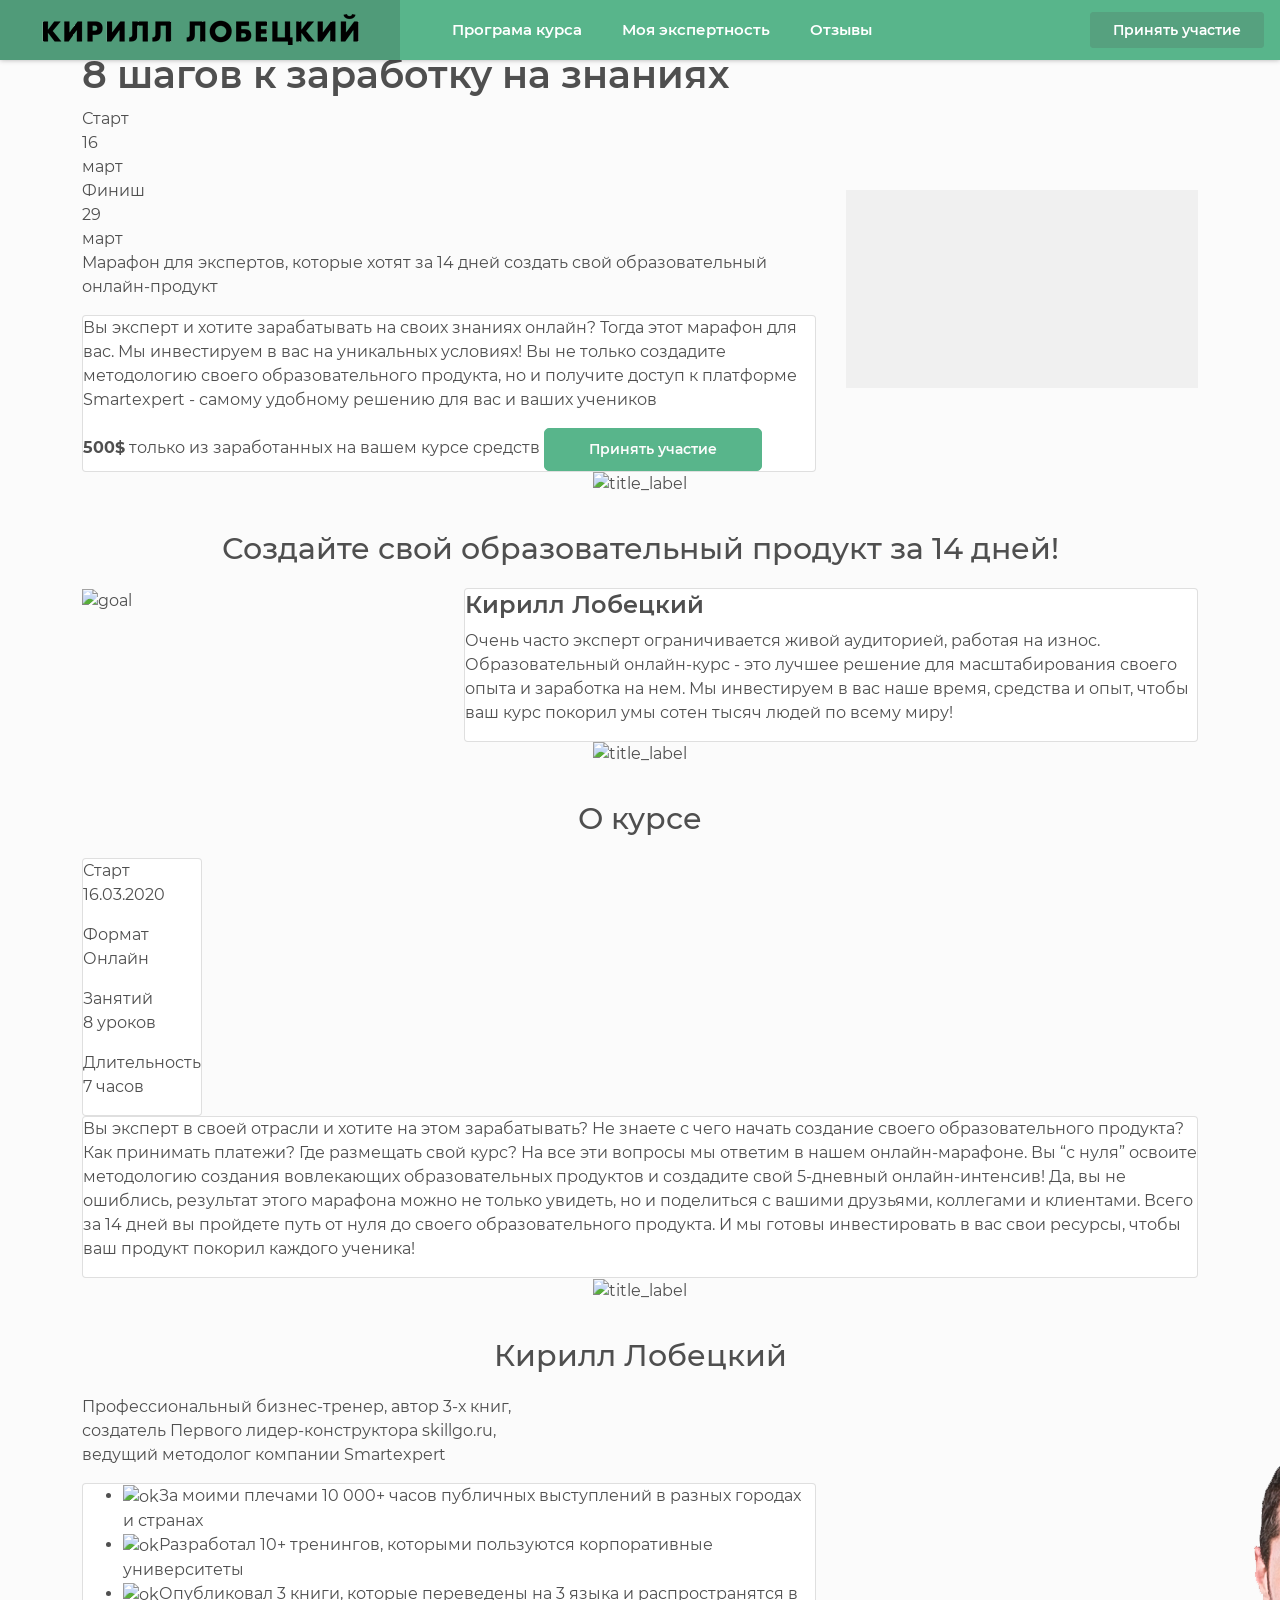
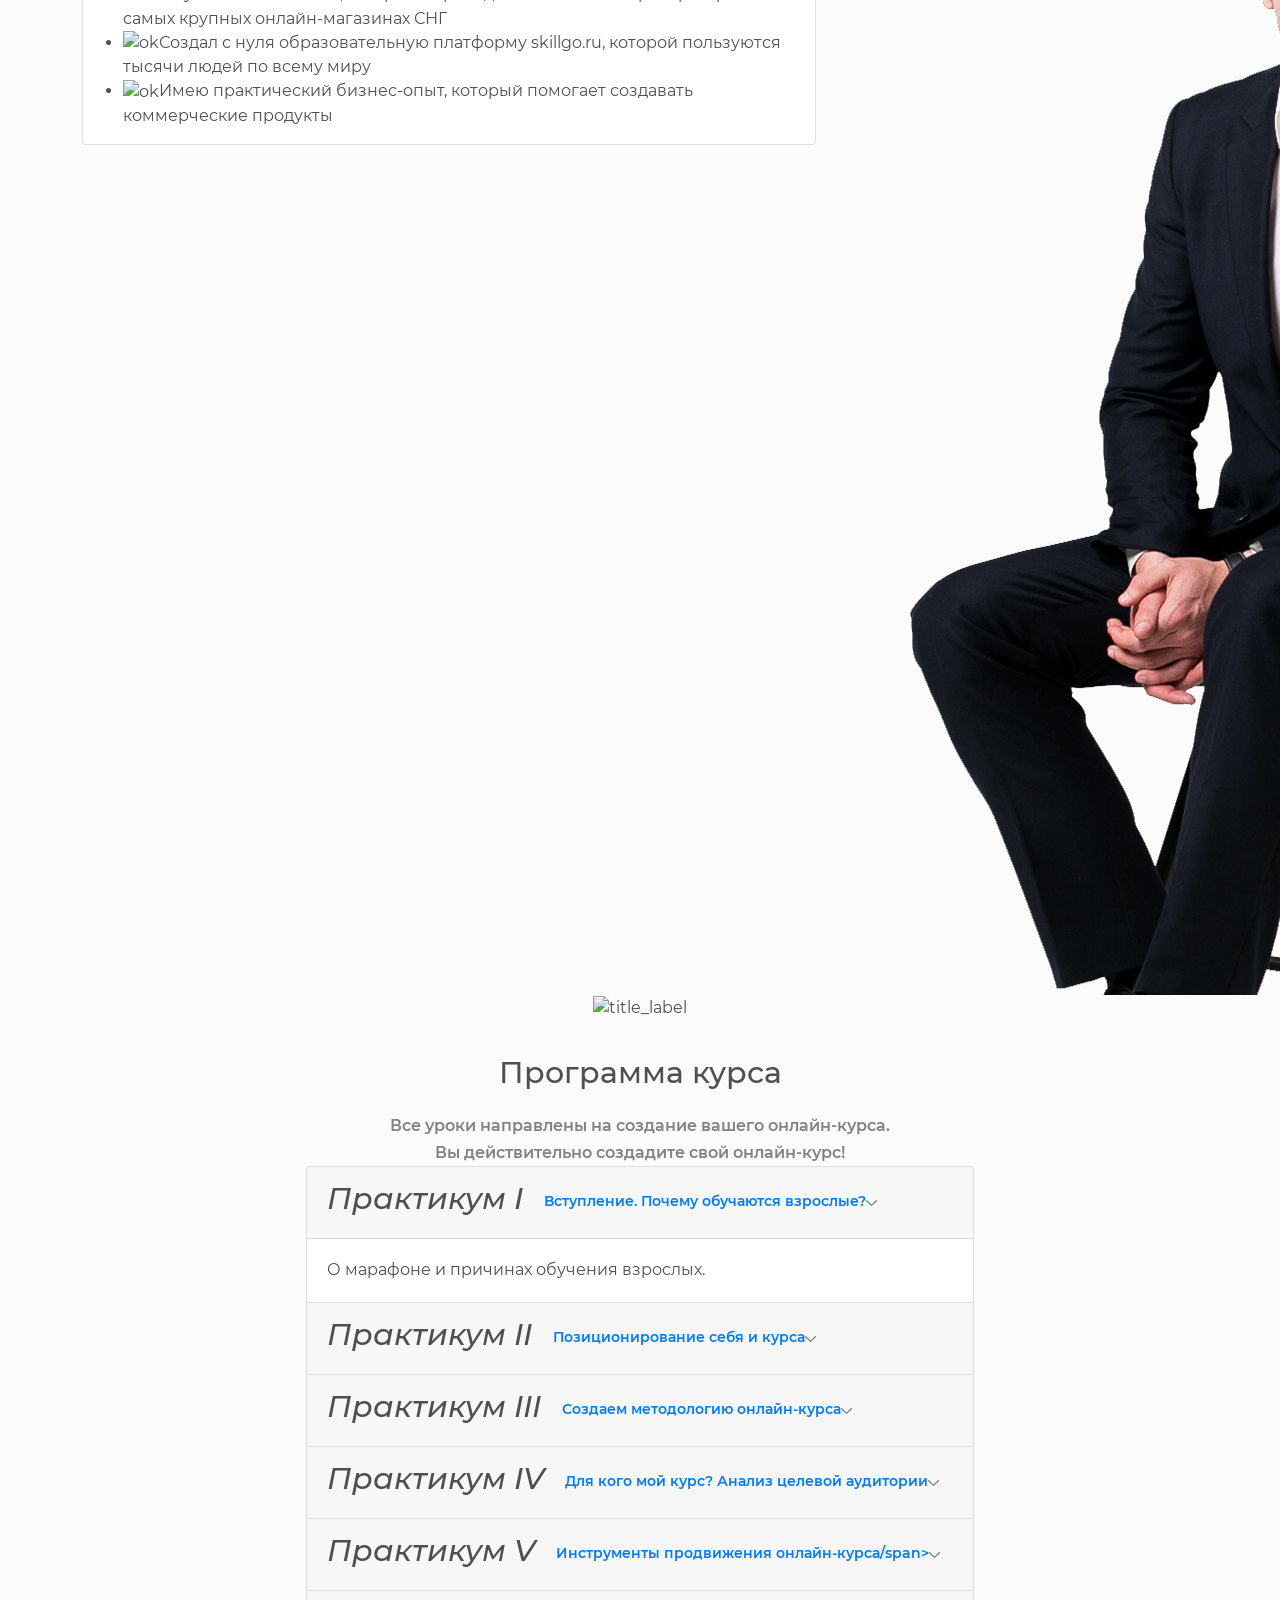
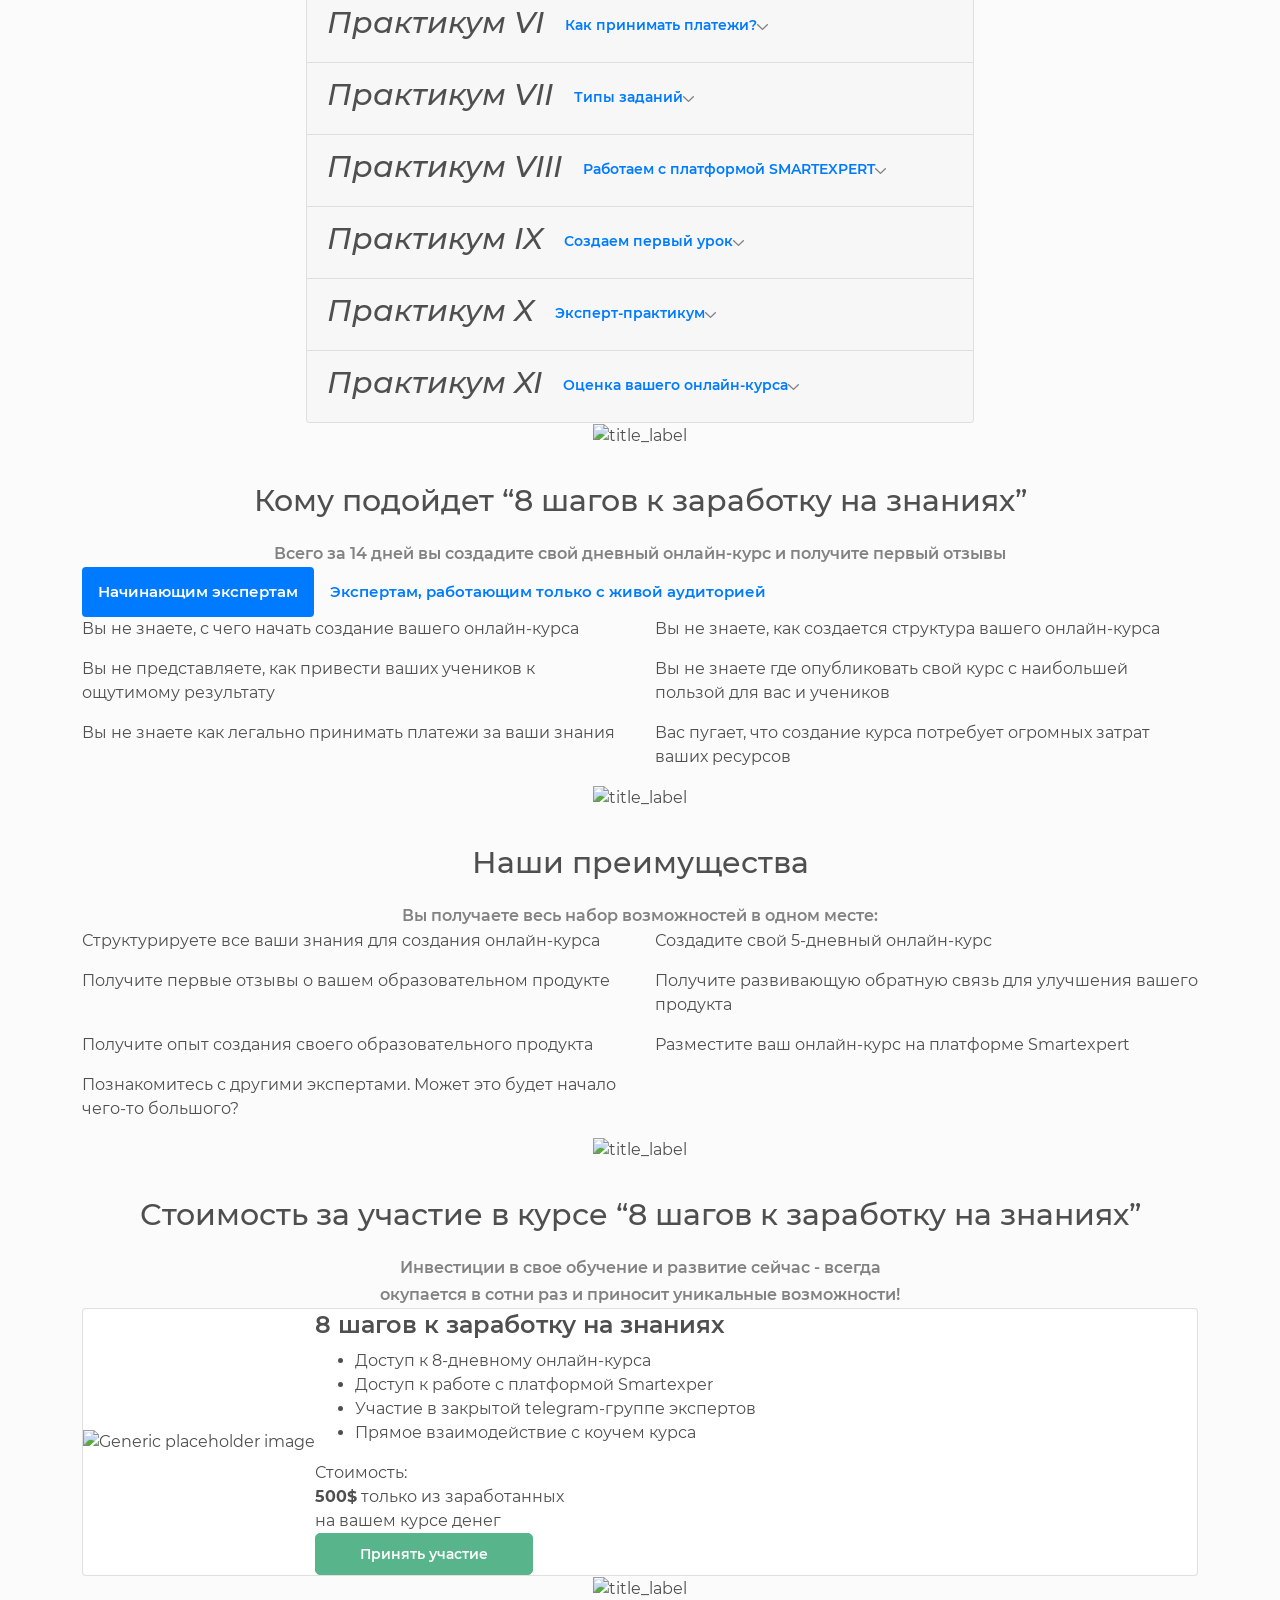
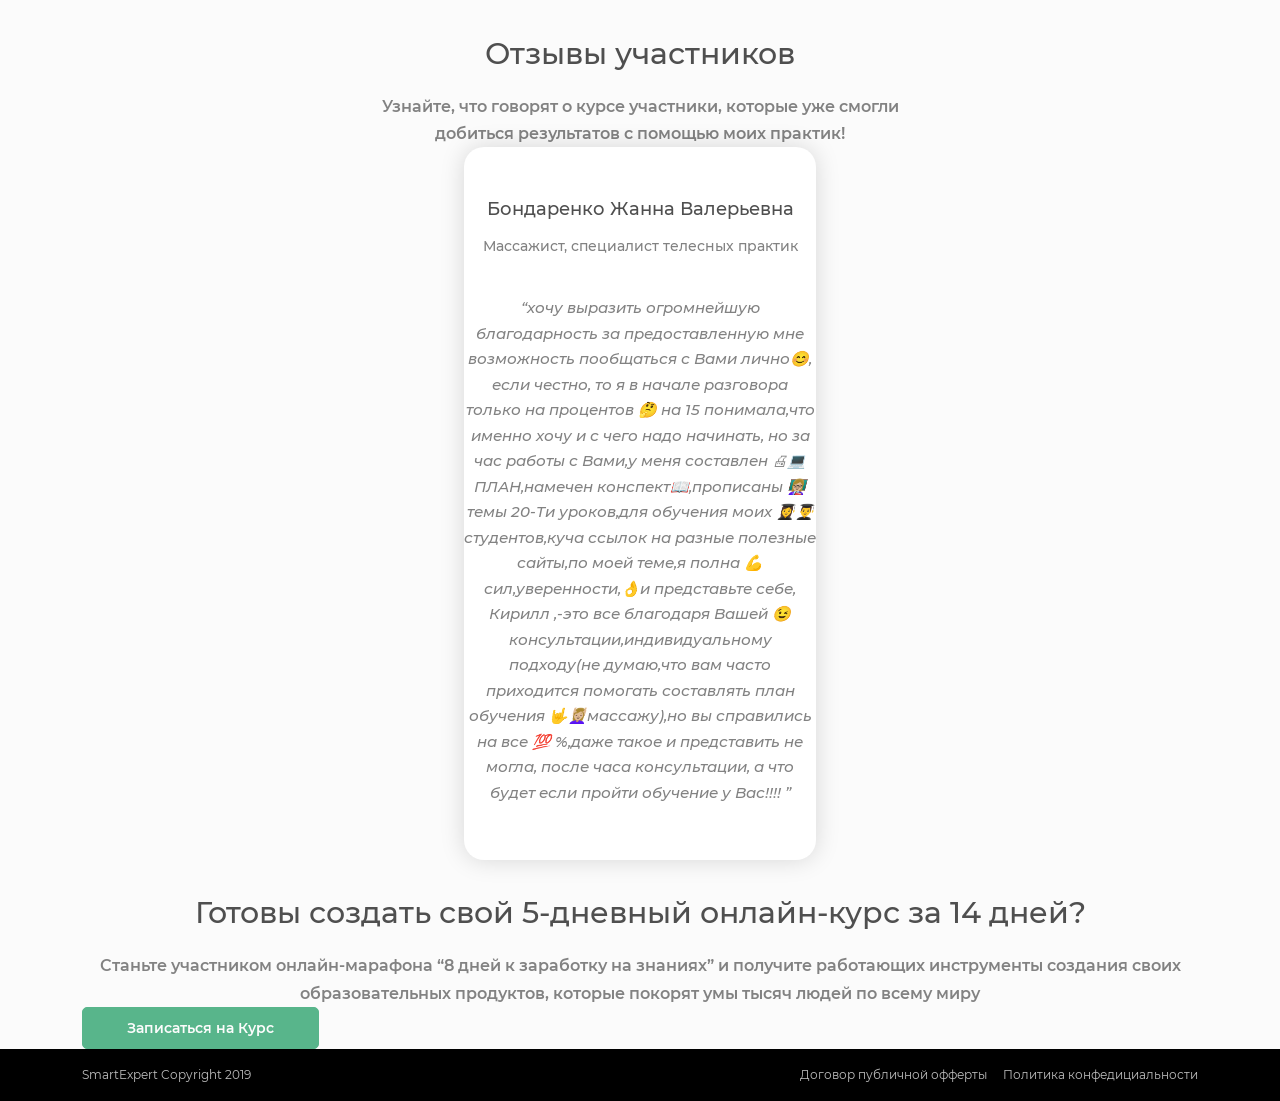
==== index.html @ 6f74d5e0 "add video" ====
<!DOCTYPE html>
<html lang="en">

<head>
    <meta charset="UTF-8">
    <meta name="viewport" content="width=device-width, initial-scale=1.0">
    <meta http-equiv="X-UA-Compatible" content="ie=edge">
    <title>Smart Expert - онлайн сообщество для развития, продвижения и монетизации экспертных знаний</title>
    <link rel="stylesheet" href="https://stackpath.bootstrapcdn.com/bootstrap/4.3.1/css/bootstrap.min.css" integrity="sha384-ggOyR0iXCbMQv3Xipma34MD+dH/1fQ784/j6cY/iJTQUOhcWr7x9JvoRxT2MZw1T" crossorigin="anonymous">
    <link rel="stylesheet" href="css/newland.css">
</head>

<body>
    <!-- fixed header -->
    <nav class="navbar navbar-expand-md fixed-top">
        <a class="navbar-brand" href="#"><img src="img/logo.png" alt=""></a>
        <button class="navbar-toggler" type="button" data-toggle="collapse" data-target="#navbarsExampleDefault" aria-controls="navbarsExampleDefault" aria-expanded="false" aria-label="Toggle navigation">
            <span class="navbar-toggler-icon">
                <img src="img/nav/burger.svg" alt="burger">
            </span>
        </button>

        <div class="collapse navbar-collapse" id="navbarsExampleDefault">
            <ul class="navbar-nav mr-auto">
                <li class="nav-item active">
                    <a class="nav-link" href="#course_programm">Програма курса</a>
                </li>
                <li class="nav-item">
                    <a class="nav-link" href="#my_expertize">Моя экспертность</a>
                </li>
                <li class="nav-item">
                    <a class="nav-link" href="#reviews">Отзывы</a>
                </li>
            </ul>
            <form class="form-inline my-2 my-lg-0">
                <a href="https://docs.google.com/forms/d/e/1FAIpQLScXCsAyMx0oz8750qR7GSaCjHd65xj5i4vpMNIHCLSIeIHK_g/viewform" class="btn btn-success-2 my-2 my-sm-0">Принять участие</a>
            </form>
        </div>
    </nav>
    <!-- / fixed header -->
    <!-- sec_profile -->
    <!-- sec_product -->
    <section class="sec sec_product">
        <div class="container">
            <img alt="" class="abs_pic circle" src="img/abs_pic/circle.svg">
            <img alt="" class="abs_pic circle_orange" src="img/abs_pic/circle_orange.svg">
            <img alt="" class="abs_pic dubl_line_vertical" src="img/abs_pic/dubl_line.svg">
            <div class="row">
                <div class="col-12">
                    <h1>8 шагов к заработку на знаниях</h1>
                </div>
                <div class="col-md-8">
                    <div class="undertitle_wrapp">
                        <div class="date_wrap">
                            <div class="item">
                                <span>Старт</span>
                                <div class="date">
                                    <div>16</div>
                                    <span>март</span>
                                </div>
                            </div>
                            <div class="item">
                                <span>Финиш</span>
                                <div class="date">
                                    <div>29</div>
                                    <span>март</span>
                                </div>
                            </div>
                        </div>
                        <p class="undertitle">Марафон для экспертов, которые хотят за 14 дней создать свой образовательный онлайн-продукт</p>
                    </div>
                    <div class="card">
                        <p>Вы эксперт и хотите зарабатывать на своих знаниях онлайн? Тогда этот марафон для вас. Мы инвестируем в вас на уникальных условиях! Вы не только создадите методологию своего образовательного продукта, но и получите доступ к
                            платформе Smartexpert - самому удобному решению для вас и ваших учеников</p>
                        <div class="card__footer">
                            <span class="price"><b>500$</b> только из заработанных на вашем курсе средств</span>
                            <a href="https://docs.google.com/forms/d/e/1FAIpQLScXCsAyMx0oz8750qR7GSaCjHd65xj5i4vpMNIHCLSIeIHK_g/viewform" class="btn btn-success">Принять участие</a>
                        </div>
                    </div>
                </div>
                <div class="col-md-4 d-flex align-items-center">
                  <div class="embed-responsive embed-responsive-16by9">
                      <iframe src="https://www.youtube.com/embed/M883Yks4Jvw" frameborder="0" allow="accelerometer; autoplay; encrypted-media; gyroscope; picture-in-picture" allowfullscreen></iframe>
                  </div>
                </div>
            </div>
        </div>
    </section>
    <!-- / sec_product -->

    <!-- sec_goal -->
    <section id="about-expert" class="sec sec_goal">
        <div class="container">
            <img alt="" class="abs_pic circle" src="img/abs_pic/circle.svg">
            <img alt="" class="abs_pic circle_orange" src="img/abs_pic/circle_orange.svg">
            <img alt="" class="abs_pic stone" src="img/abs_pic/stone.svg">
            <div class="sec_title">
                <img src="img/sec_my_projects/title_label.svg" alt="title_label">
                <h2>Создайте свой образовательный продукт за 14 дней!</h2>
            </div>
            <div class="row">
                <div class="col-lg-4">
                    <div class="img_wrapp"><img src="img/sec_goal/goal.svg" alt="goal"></div>
                </div>
                <div class="col-lg-8 d-flex justify-content-end">
                    <div class="card">
                        <h4>Кирилл Лобецкий</h4>
                        <p>Очень часто эксперт ограничивается живой аудиторией, работая на износ. Образовательный онлайн-курс - это лучшее решение для масштабирования своего опыта и заработка на нем. Мы инвестируем в вас наше время, средства и опыт,
                            чтобы ваш курс покорил умы сотен тысяч людей по всему миру!</p>
                    </div>
                </div>
            </div>
        </div>
    </section>
    <!-- / sec_goal -->

    <!-- sec_about_course -->
    <section class="sec sec_about_course">
        <div class="container">
            <img alt="" class="abs_pic circle" src="img/abs_pic/circle.svg">
            <img alt="" class="abs_pic circle_orange" src="img/abs_pic/circle_orange.svg">
            <img alt="" class="abs_pic dubl_line" src="img/abs_pic/dubl_line.svg">
            <div class="sec_title">
                <img src="img/sec_my_projects/title_label.svg" alt="title_label">
                <h2>О курсе</h2>
            </div>
            <div class="row justify-content-between">
                <div class="col-md-auto">
                    <div class="card media_wrapp">
                        <div class="media">
                            <img src="img/sec_about_course/ic_1.svg" alt="">
                            <div class="text">
                                <span>Старт</span>
                                <p>16.03.2020</p>
                            </div>
                        </div>
                        <div class="media">
                            <img src="img/sec_about_course/ic_2.svg" alt="">
                            <div class="text">
                                <span>Формат</span>
                                <p>Онлайн</p>
                            </div>
                        </div>
                        <div class="media">
                            <img src="img/sec_about_course/ic_3.svg" alt="">
                            <div class="text">
                                <span>Занятий</span>
                                <p>8 уроков</p>
                            </div>
                        </div>
                        <div class="media">
                            <img src="img/sec_about_course/ic_4.svg" alt="">
                            <div class="text">
                                <span>Длительность</span>
                                <p>7 часов</p>
                            </div>
                        </div>
                    </div>
                </div>
                <div class="col-md-auto">
                    <div class="card card_txt">
                        <p>Вы эксперт в своей отрасли и хотите на этом зарабатывать? Не знаете с чего начать создание своего образовательного продукта? Как принимать платежи? Где размещать свой курс? На все эти вопросы мы ответим в нашем
                            онлайн-марафоне. Вы “с нуля” освоите методологию создания вовлекающих образовательных продуктов и создадите свой 5-дневный онлайн-интенсив! Да, вы не ошиблись, результат этого марафона можно не только увидеть, но и
                            поделиться с вашими друзьями, коллегами и клиентами. Всего за 14 дней вы пройдете путь от нуля до своего образовательного продукта. И мы готовы инвестировать в вас свои ресурсы, чтобы ваш продукт покорил каждого ученика!
                        </p>
                    </div>
                </div>
            </div>
        </div>
    </section>
    <!-- / sec_about_course -->

    <!-- sec_profile -->
    <section id="my_expertize" class="sec sec_profile">
        <div class="container">
            <img alt="" class="abs_pic circle" src="img/abs_pic/circle.svg">
            <img alt="" class="abs_pic dubl_line_vertical" src="img/abs_pic/dubl_line.svg">
            <div class="sec_title">
                <img src="img/sec_my_projects/title_label.svg" alt="title_label">
                <h2>Кирилл Лобецкий</h2>
            </div>
            <div class="row">
                <div class="col-md-8">
                    <p class="undertitle">Профессиональный бизнес-тренер, автор 3-х книг,<br> создатель Первого лидер-конструктора skillgo.ru,<br> ведущий методолог компании Smartexpert</p>
                    <div class="card">
                        <ul>
                            <li><img src="img/sec_1/ok.svg" alt="ok">За моими плечами 10 000+ часов публичных выступлений в разных городах и странах</li>
                            <li><img src="img/sec_1/ok.svg" alt="ok">Разработал 10+ тренингов, которыми пользуются корпоративные университеты</li>
                            <li><img src="img/sec_1/ok.svg" alt="ok">Опубликовал 3 книги, которые переведены на 3 языка и распространятся в самых крупных онлайн-магазинах СНГ</li>
                            <li><img src="img/sec_1/ok.svg" alt="ok">Создал с нуля образовательную платформу skillgo.ru, которой пользуются тысячи людей по всему миру</li>
                            <li><img src="img/sec_1/ok.svg" alt="ok">Имею практический бизнес-опыт, который помогает создавать коммерческие продукты</li>
                        </ul>
                    </div>
                </div>
                <div class="col-md-4">
                    <div class="img_wrapp">
                        <img src="img/sec_1/kirill.png" alt="SE">
                    </div>
                </div>
            </div>
        </div>
    </section>
    <!-- / sec_profile -->

    <!-- sec_programm -->
    <section id="course_programm" class="sec sec_programm">
        <div class="container">
            <img alt="" class="abs_pic circle" src="img/abs_pic/circle.svg">
            <img alt="" class="abs_pic circle_orange" src="img/abs_pic/circle_orange.svg">
            <img alt="" class="abs_pic dubl_line" src="img/abs_pic/dubl_line.svg">
            <img alt="" class="abs_pic dubl_line_vertical" src="img/abs_pic/dubl_line.svg">
            <div class="sec_title">
                <img src="img/sec_my_contacts/title_label.svg" alt="title_label">
                <h2>Программа курса</h2>
                <p>Все уроки направлены на создание вашего онлайн-курса.<br> Вы действительно создадите свой онлайн-курс!</p>
            </div>
            <div class="d-flex flex-wrap justify-content-center">
                <div class="accordion" id="accordion">
                    <div class="card">
                        <div class="card-header" id="headingOne">
                            <h2>
                                <i>Практикум I</i>
                                <button class="btn btn-link" type="button" data-toggle="collapse" data-target="#collapse_1" aria-expanded="true" aria-controls="collapse_1">
                                    <span>Вступление. Почему обучаются взрослые?</span><img src="img/sec_programm/arrow.svg" alt="">
                                </button>
                            </h2>
                        </div>

                        <div id="collapse_1" class="collapse show" aria-labelledby="headingOne" data-parent="#accordion">
                            <div class="card-body">
                                О марафоне и причинах обучения взрослых.
                            </div>
                        </div>
                    </div>
                    <div class="card">
                        <div class="card-header" id="headingOne">
                            <h2>
                                <i>Практикум II</i>
                                <button class="btn btn-link" type="button" data-toggle="collapse" data-target="#collapse_2" aria-expanded="true" aria-controls="collapse_2">
                                    <span>Позиционирование себя и курса</span><img src="img/sec_programm/arrow.svg" alt="">
                                </button>
                            </h2>
                        </div>

                        <div id="collapse_2" class="collapse" aria-labelledby="headingOne" data-parent="#accordion">
                            <div class="card-body">
                                Определение основы вашей экспертности и создание индивидуального экспертного образа.
                            </div>
                        </div>
                    </div>
                    <div class="card">
                        <div class="card-header" id="headingOne">
                            <h2>
                                <i>Практикум III</i>
                                <button class="btn btn-link" type="button" data-toggle="collapse" data-target="#collapse_3" aria-expanded="true" aria-controls="collapse_3">
                                    <span>Создаем методологию онлайн-курса</span><img src="img/sec_programm/arrow.svg" alt="">
                                </button>
                            </h2>
                        </div>

                        <div id="collapse_3" class="collapse" aria-labelledby="headingOne" data-parent="#accordion">
                            <div class="card-body">
                                Создаем структуру и содержимое вашего образовательного продукта.
                            </div>
                        </div>
                    </div>
                    <div class="card">
                        <div class="card-header" id="headingOne">
                            <h2>
                                <i>Практикум IV</i>
                                <button class="btn btn-link" type="button" data-toggle="collapse" data-target="#collapse_4" aria-expanded="true" aria-controls="collapse_4">
                                    <span>Для кого мой курс? Анализ целевой аудитории</span><img src="img/sec_programm/arrow.svg" alt="">
                                </button>
                            </h2>
                        </div>

                        <div id="collapse_4" class="collapse" aria-labelledby="headingOne" data-parent="#accordion">
                            <div class="card-body">
                                Определяем основную гипотезу о вашей целевой аудитории.
                            </div>
                        </div>
                    </div>
                    <div class="card">
                        <div class="card-header" id="headingOne">
                            <h2>
                                <i>Практикум V</i>
                                <button class="btn btn-link" type="button" data-toggle="collapse" data-target="#collapse_5" aria-expanded="true" aria-controls="collapse_5">
                                    <span>Инструменты продвижения онлайн-курса/span><img src="img/sec_programm/arrow.svg" alt="">
                                </button>
                            </h2>
                        </div>

                        <div id="collapse_5" class="collapse" aria-labelledby="headingOne" data-parent="#accordion">
                            <div class="card-body">
                                Рассмотрим простейшие инструменты продвижения вашего онлайн-курса.
                            </div>
                        </div>
                    </div>
                    <div class="card">
                        <div class="card-header" id="headingOne">
                            <h2>
                                <i>Практикум VI</i>
                                <button class="btn btn-link" type="button" data-toggle="collapse" data-target="#collapse_6" aria-expanded="true" aria-controls="collapse_6">
                                    <span>Как принимать платежи?</span><img src="img/sec_programm/arrow.svg" alt="">
                                </button>
                            </h2>
                        </div>

                        <div id="collapse_6" class="collapse" aria-labelledby="headingOne" data-parent="#accordion">
                            <div class="card-body">
                                Разберем сервисы и подходы, которые позволят вам легально принимать платежи
                            </div>
                        </div>
                    </div>
                    <div class="card">
                        <div class="card-header" id="headingOne">
                            <h2>
                                <i>Практикум VII</i>
                                <button class="btn btn-link" type="button" data-toggle="collapse" data-target="#collapse_7" aria-expanded="true" aria-controls="collapse_7">
                                    <span>Типы заданий</span><img src="img/sec_programm/arrow.svg" alt="">
                                </button>
                            </h2>
                        </div>

                        <div id="collapse_7" class="collapse" aria-labelledby="headingOne" data-parent="#accordion">
                            <div class="card-body">
                                Узнаете методы создания заданий, которые приведут вашего ученика к результату.
                            </div>
                        </div>
                    </div>
                    <div class="card">
                        <div class="card-header" id="headingOne">
                            <h2>
                                <i>Практикум VIII</i>
                                <button class="btn btn-link" type="button" data-toggle="collapse" data-target="#collapse_8" aria-expanded="true" aria-controls="collapse_8">
                                    <span>Работаем с платформой SMARTEXPERT</span><img src="img/sec_programm/arrow.svg" alt="">
                                </button>
                            </h2>
                        </div>

                        <div id="collapse_8" class="collapse" aria-labelledby="headingOne" data-parent="#accordion">
                            <div class="card-body">
                                В этом уроке вы получите практику добавления своих уроков на платформу SMARTEXPERT.
                            </div>
                        </div>
                    </div>
                    <div class="card">
                        <div class="card-header" id="headingOne">
                            <h2>
                                <i>Практикум IX</i>
                                <button class="btn btn-link" type="button" data-toggle="collapse" data-target="#collapse_9" aria-expanded="true" aria-controls="collapse_9">
                                    <span>Создаем первый урок</span><img src="img/sec_programm/arrow.svg" alt="">
                                </button>
                            </h2>
                        </div>

                        <div id="collapse_9" class="collapse" aria-labelledby="headingOne" data-parent="#accordion">
                            <div class="card-body">
                                Разработка и публикация вашего первого урока на платформе SMARTEXPERT.
                            </div>
                        </div>
                    </div>
                    <div class="card">
                        <div class="card-header" id="headingOne">
                            <h2>
                                <i>Практикум X</i>
                                <button class="btn btn-link" type="button" data-toggle="collapse" data-target="#collapse_10" aria-expanded="true" aria-controls="collapse_10">
                                    <span>Эксперт-практикум</span><img src="img/sec_programm/arrow.svg" alt="">
                                </button>
                            </h2>
                        </div>

                        <div id="collapse_10" class="collapse" aria-labelledby="headingOne" data-parent="#accordion">
                            <div class="card-body">
                                Создание еще 4-х уроков для вашего онлайн-курса в закрытой Telegram-группе.
                            </div>
                        </div>
                    </div>
                    <div class="card">
                        <div class="card-header" id="headingOne">
                            <h2>
                                <i>Практикум XI</i>
                                <button class="btn btn-link" type="button" data-toggle="collapse" data-target="#collapse_11" aria-expanded="true" aria-controls="collapse_11">
                                    <span>Оценка вашего онлайн-курса</span><img src="img/sec_programm/arrow.svg" alt="">
                                </button>
                            </h2>
                        </div>

                        <div id="collapse_11" class="collapse" aria-labelledby="headingOne" data-parent="#accordion">
                            <div class="card-body">
                                Прием эксперта вашего продукта с индивидуальной обратной связью по стратегии его развития.
                            </div>
                        </div>
                    </div>
                </div>
            </div>
        </div>
    </section>
    <!-- / sec_programm -->

    <!-- / sec_tabs -->
    <section class="sec sec_tabs">
        <div class="container">
            <img alt="" class="abs_pic circle" src="img/abs_pic/circle.svg">
            <img alt="" class="abs_pic dubl_line" src="img/abs_pic/dubl_line.svg">
            <div class="sec_title">
                <img src="img/sec_your_result/title_label.svg" alt="title_label">
                <h2>Кому подойдет “8 шагов к заработку на знаниях”</h2>
                <p>Всего за 14 дней вы создадите свой дневный онлайн-курс и получите первый отзывы</p>
            </div>
            <ul class="nav nav-pills" id="pills-tab" role="tablist">
                <li class="nav-item">
                    <a class="nav-link active" id="pills-home-tab" tabindex data-toggle="pill" data-target="#pills-home" role="tab" aria-controls="pills-home" aria-selected="true">Начинающим экспертам</a>
                </li>
                <li class="nav-item">
                    <a class="nav-link" id="pills-profile-tab" tabindex data-toggle="pill" data-target="#pills-profile" role="tab" aria-controls="pills-profile" aria-selected="false">Экспертам, работающим только с живой аудиторией</a>
                </li>
            </ul>
            <div class="tab-content" id="pills-tabContent">
                <div class="tab-pane fade show active for_managers" id="pills-home" role="tabpanel" aria-labelledby="pills-home-tab">
                    <div class="row">
                        <div class="col-md-6">
                            <div class="media">
                                <div class="icon"></div>
                                <p>Вы не знаете, с чего начать создание вашего онлайн-курса</p>
                            </div>
                        </div>
                        <div class="col-md-6">
                            <div class="media">
                                <div class="icon"></div>
                                <p>Вы не знаете, как создается структура вашего онлайн-курса</p>
                            </div>
                        </div>
                        <div class="col-md-6">
                            <div class="media">
                                <div class="icon"></div>
                                <p>Вы не представляете, как привести ваших учеников к ощутимому результату</p>
                            </div>
                        </div>
                        <div class="col-md-6">
                            <div class="media">
                                <div class="icon"></div>
                                <p>Вы не знаете где опубликовать свой курс с наибольшей пользой для вас и учеников</p>
                            </div>
                        </div>
                        <div class="col-md-6">
                            <div class="media">
                                <div class="icon"></div>
                                <p>Вы не знаете как легально принимать платежи за ваши знания</p>
                            </div>
                        </div>
                        <div class="col-md-6">
                            <div class="media">
                                <div class="icon"></div>
                                <p>Вас пугает, что создание курса потребует огромных затрат ваших ресурсов</p>
                            </div>
                        </div>
                    </div>
                </div>
                <div class="tab-pane fade for_top_managers" id="pills-profile" role="tabpanel" aria-labelledby="pills-profile-tab">
                    <div class="row">
                        <div class="col-md-6">
                            <div class="media">
                                <div class="icon"></div>
                                <p>Не знаете, как масштабировать свои знания</p>
                            </div>
                        </div>
                        <div class="col-md-6">
                            <div class="media">
                                <div class="icon"></div>
                                <p>Не знаете с чего начинается создание вашего образовательного онлайн-продукта</p>
                            </div>
                        </div>
                        <div class="col-md-6">
                            <div class="media">
                                <div class="icon"></div>
                                <p>Не знаете как легально принимать платежи за ваши знания</p>
                            </div>
                        </div>
                        <div class="col-md-6">
                            <div class="media">
                                <div class="icon"></div>
                                <p>Вас пугает, что создание курса потребует огромных затрат ваших ресурсов</p>
                            </div>
                        </div>
                    </div>
                </div>
            </div>
        </div>
    </section>
    <!-- / sec_tabs -->

    <!-- sec_your_result -->
    <section class="sec sec_your_result">
        <div class="container">
            <img alt="" class="abs_pic circle" src="img/abs_pic/circle.svg">
            <img alt="" class="abs_pic circle_orange" src="img/abs_pic/circle_orange.svg">
            <img alt="" class="abs_pic dubl_line vertical" src="img/abs_pic/dubl_line.svg">
            <img alt="" class="abs_pic dubl_line" src="img/abs_pic/dubl_line.svg">
            <img alt="" class="abs_pic stone_orange" src="img/abs_pic/stone_orange.svg">
            <div class="sec_title">
                <img src="img/sec_your_result/title_label.svg" alt="title_label">
                <h2>Наши преимущества</h2>
                <p>Вы получаете весь набор возможностей в одном месте:</p>
            </div>
            <div class="row">
                <div class="col-md-6">
                    <div class="media">
                        <div class="icon"></div>
                        <p>Структурируете все ваши знания для создания онлайн-курса</p>
                    </div>
                </div>
                <div class="col-md-6">
                    <div class="media">
                        <div class="icon"></div>
                        <p>Создадите свой 5-дневный онлайн-курс</p>
                    </div>
                </div>
                <div class="col-md-6">
                    <div class="media">
                        <div class="icon"></div>
                        <p>Получите первые отзывы о вашем образовательном продукте</p>
                    </div>
                </div>
                <div class="col-md-6">
                    <div class="media">
                        <div class="icon"></div>
                        <p>Получите развивающую обратную связь для улучшения вашего продукта</p>
                    </div>
                </div>
                <div class="col-md-6">
                    <div class="media">
                        <div class="icon"></div>
                        <p>Получите опыт создания своего образовательного продукта</p>
                    </div>
                </div>
                <div class="col-md-6">
                    <div class="media">
                        <div class="icon"></div>
                        <p>Разместите ваш онлайн-курс на платформе Smartexpert</p>
                    </div>
                </div>
                <div class="col-md-6">
                    <div class="media">
                        <div class="icon"></div>
                        <p>Познакомитесь с другими экспертами. Может это будет начало чего-то большого?</p>
                    </div>
                </div>
            </div>
        </div>
    </section>
    <!-- / sec_your_result -->

    <!-- sec_success_stories -->
    <!--
    <section class="sec sec_gifts">
        <div class="container">
            <img alt="" class="abs_pic dubl_line" src="img/abs_pic/dubl_line.svg">
            <img alt="" class="abs_pic circle_orange" src="img/abs_pic/circle_orange.svg">
            <img alt="" class="abs_pic circle" src="img/abs_pic/circle.svg">
            <div class="sec_title">
                <img src="img/sec_my_contacts/title_label.svg" alt="title_label">
                <h2>Какие призы смогут получить ТОП-3 участника курса ? </h2>
                <p>Для тех, кто окажется в ТОП-3 рейтинга, мы подготовили уникальные призы:</p>
            </div>
            <div class="row justify-content-between">
                <div class="col-md-4 card_wrapp">
                    <div class="card_profile">
                        <img src="img/sec_gifts/gold.svg" alt="">
                        <h3>Топ 1</h3>
                        <p>Участие в офлайн мастермаинде в Москве по кратному росту с Константином Лашкевичем</p>
                    </div>
                </div>
                <div class="col-md-4 card_wrapp">
                    <div class="card_profile">
                        <img src="img/sec_gifts/silver.svg" alt="">
                        <h3>Топ 2</h3>
                        <p>VIP пакет на доступ к полному курсу АКР с командой до 10 человек, стоимостью более 1 миллиона рублей</p>
                    </div>
                </div>
                <div class="col-md-4 card_wrapp">
                    <div class="card_profile">
                        <img src="img/sec_gifts/bronze.svg" alt="">
                        <h3>Топ 3</h3>
                        <p>VIP пакет на доступ к полному курсу АКР, стоимостью 500 000 рублей </p>
                    </div>
                </div>
            </div>
        </div>
    </section> -->
    <!-- / sec_success_stories -->

    <section id="my-projects" class="sec sec_cost">
        <img alt="" class="abs_pic brain" src="img/abs_pic/brain.svg">
        <div class="container">
            <img alt="" class="abs_pic dubl_line" src="img/abs_pic/dubl_line.svg">
            <img alt="" class="abs_pic cup" src="img/abs_pic/cup.svg">
            <div class="sec_title">
                <img src="img/sec_my_projects/title_label.svg" alt="title_label">
                <h2>Стоимость за участие в курсе “8 шагов к заработку на знаниях”</h2>
                <p>Инвестиции в свое обучение и развитие сейчас - всегда <br> окупается в сотни раз и приносит уникальные возможности!</p>
            </div>
            <div class="card">
                <div class="media align-items-center">
                    <img class="media-image" src="img/sec_cost/ic_1.svg" alt="Generic placeholder image">
                    <div class="media-body">
                        <h4 class="card_title">8 шагов к заработку на знаниях</h4>
                        <div class="b-card-body">
                            <ul class="list">
                                <li>Доступ к 8-дневному онлайн-курса</li>
                                <li>Доступ к работе с платформой Smartexper</li>
                                <li>Участие в закрытой telegram-группе экспертов</li>
                                <li>Прямое взаимодействие с коучем курса</li>
                            </ul>
                            <div class="right">
                                <div class="label">Стоимость:</div>
                                <div class="price"><b>500$</b> только из заработанных<br> на вашем курсе денег</div>
                                <a href="https://docs.google.com/forms/d/e/1FAIpQLScXCsAyMx0oz8750qR7GSaCjHd65xj5i4vpMNIHCLSIeIHK_g/viewform" class="btn btn-success">Принять участие</a>
                            </div>
                        </div>
                    </div>
                </div>
            </div>
        </div>
    </section>

    <!-- sec_success_stories -->
    <section id="reviews" class="sec sec_success_stories">
        <div class="container">
            <img alt="" class="abs_pic stone_orange" src="img/abs_pic/stone_orange.svg">
            <img alt="" class="abs_pic stone_orange_bottom" src="img/abs_pic/stone_orange.svg">
            <img alt="" class="abs_pic dubl_line" src="img/abs_pic/dubl_line.svg">
            <img alt="" class="abs_pic circle_orange" src="img/abs_pic/circle_orange.svg">
            <img alt="" class="abs_pic circle" src="img/abs_pic/circle.svg">
            <div class="sec_title">
                <img src="img/sec_my_contacts/title_label.svg" alt="title_label">
                <h2>Отзывы участников</h2>
                <p>Узнайте, что говорят о курсе участники, которые уже смогли <br> добиться результатов с помощью моих практик!</p>
            </div>
            <div class="row justify-content-center">
                <div class="col-md-4 card_wrapp">
                    <div class="card_profile">
                        <h3>Бондаренко Жанна Валерьевна</h3>
                        <p>Массажист, специалист телесных практик</p>
                        <i>“хочу выразить огромнейшую благодарность за предоставленную мне возможность пообщаться с Вами лично😊, если честно, то я в начале разговора только на процентов 🤔 на 15 понимала,что именно хочу и с чего надо начинать, но за
                            час работы с Вами,у меня составлен 🖨💻ПЛАН,намечен конспект📖,прописаны 👩🏼‍🏫темы 20-Ти уроков,для обучения моих 👩‍🎓👨‍🎓студентов,куча ссылок на разные полезные сайты,по моей теме,я полна 💪сил,уверенности,👌и
                            представьте себе, Кирилл ,-это все благодаря Вашей 😉консультации,индивидуальному подходу(не думаю,что вам часто приходится помогать составлять план обучения 🤟💆🏼‍♀️массажу),но вы справились на все 💯 %,даже такое и
                            представить не могла, после часа консультации, а что будет если пройти обучение у Вас!!!! ”</i>
                    </div>
                </div>
            </div>
        </div>
    </section>
    <!-- / sec_success_stories -->

    <!-- sec_are_you_ready -->
    <section class="sec sec_are_you_ready">
        <div class="container">
            <div class="sec_title">
                <h2>Готовы создать свой 5-дневный онлайн-курс за 14 дней?</h2>
                <p>Станьте участником онлайн-марафона “8 дней к заработку на знаниях” и получите работающих инструменты создания своих образовательных продуктов, которые покорят умы тысяч людей по всему миру</p>
            </div>
            <div class="row">
                <div class="col-12"><a href="https://docs.google.com/forms/d/e/1FAIpQLScXCsAyMx0oz8750qR7GSaCjHd65xj5i4vpMNIHCLSIeIHK_g/viewform" class="btn btn-success mx-auto">Записаться на Курс</a></div>
            </div>
        </div>
    </section>
    <!-- / sec_are_you_ready -->

    <!-- sec_12 -->

    <!-- footer -->
    <footer class="sec">
        <div class="container">
            <nav>
                <span>SmartExpert Copyright 2019</span>
                <a href="">Договор публичной офферты</a>
                <a href="">Политика конфедициальности</a>
            </nav>
        </div>
    </footer>
    <!-- / footer -->

    <script src="https://code.jquery.com/jquery-3.4.1.min.js" integrity="sha256-CSXorXvZcTkaix6Yvo6HppcZGetbYMGWSFlBw8HfCJo=" crossorigin="anonymous"></script>
    <script src="https://cdnjs.cloudflare.com/ajax/libs/popper.js/1.14.7/umd/popper.min.js" integrity="sha384-UO2eT0CpHqdSJQ6hJty5KVphtPhzWj9WO1clHTMGa3JDZwrnQq4sF86dIHNDz0W1" crossorigin="anonymous"></script>
    <script src="https://stackpath.bootstrapcdn.com/bootstrap/4.3.1/js/bootstrap.min.js" integrity="sha384-JjSmVgyd0p3pXB1rRibZUAYoIIy6OrQ6VrjIEaFf/nJGzIxFDsf4x0xIM+B07jRM" crossorigin="anonymous"></script>
    <script src="js/lightslider.min.js"></script>
    <script>
        $(document).ready(function() {

            //DOC: http://sachinchoolur.github.io/lightslider/settings.html

            var sliderAuthors = $('.sliderAuthors').lightSlider({
                item: 1,
                slideMargin: 0,
                addClass: '',
                mode: "slide", //fade
                useCSS: true,
                cssEasing: 'ease', //'cubic-bezier(0.25, 0, 0.25, 1)',//
                easing: 'linear', //'for jquery animation',////
                speed: 400, //ms'
                auto: true,
                loop: true,
                pager: true,
                pause: 3500,
                keyPress: true,
                controls: false,
                prevHtml: '<svg width="15" height="28" viewBox="0 0 15 28" fill="none" xmlns="http://www.w3.org/2000/svg"><path d="M14.0532 27.2416C14.4224 26.8724 14.4224 26.2724 14.0532 25.9032L2.26144 14.1346L14.0532 2.34284C14.4224 1.97363 14.4224 1.37366 14.0532 1.00445C13.684 0.635236 13.084 0.635236 12.7148 1.00445L0.276925 13.4423C0.0923196 13.6269 1.54154e-05 13.8577 1.54184e-05 14.1115C1.54211e-05 14.3423 0.0923197 14.5961 0.276925 14.7807L12.7148 27.2185C13.084 27.6108 13.684 27.6108 14.0532 27.2416Z" fill="#BDBDBD"/></svg>',
                nextHtml: '<svg width="15" height="28" viewBox="0 0 15 28" fill="none" xmlns="http://www.w3.org/2000/svg"><path d="M14.0532 27.2416C14.4224 26.8724 14.4224 26.2724 14.0532 25.9032L2.26144 14.1346L14.0532 2.34284C14.4224 1.97363 14.4224 1.37366 14.0532 1.00445C13.684 0.635236 13.084 0.635236 12.7148 1.00445L0.276925 13.4423C0.0923196 13.6269 1.54154e-05 13.8577 1.54184e-05 14.1115C1.54211e-05 14.3423 0.0923197 14.5961 0.276925 14.7807L12.7148 27.2185C13.084 27.6108 13.684 27.6108 14.0532 27.2416Z" fill="#BDBDBD"/></svg>',
                enableTouch: true,
                enableDrag: true,
                freeMove: true,
                responsive: [{
                    breakpoint: 767.98,
                    settings: {
                        controls: true,
                        item: 1,
                    }
                }]
            });
            $('.sleder_wrapp .arrow-prev').click(function() {
                sliderAuthors.goToPrevSlide();
            });

            $('.sleder_wrapp .arrow-next').click(function() {
                sliderAuthors.goToNextSlide();
            });
            // scrollToSection
            // Select all links with hashes
            $('a[href*="#"]')
                // Remove links that don't actually link to anything
                .not('[href="#"]')
                .not('[href="#0"]')
                .click(function(event) {
                    // On-page links
                    if (
                        location.pathname.replace(/^\//, '') == this.pathname.replace(/^\//, '') &&
                        location.hostname == this.hostname
                    ) {
                        // Figure out element to scroll to
                        var target = $(this.hash);
                        target = target.length ? target : $('[name=' + this.hash.slice(1) + ']');
                        // Does a scroll target exist?
                        if (target.length) {
                            // Only prevent default if animation is actually gonna happen
                            event.preventDefault();
                            $('html, body').animate({
                                scrollTop: target.offset().top
                            }, 500, function() {
                                // Callback after animation
                                // Must change focus!
                                var $target = $(target);
                                $target.focus();
                                if ($target.is(":focus")) { // Checking if the target was focused
                                    return false;
                                } else {
                                    $target.attr('tabindex', '-1'); // Adding tabindex for elements not focusable
                                    $target.focus(); // Set focus again
                                };
                            });
                        }
                    }
                });
        });
    </script>
</body>

</html>
---- css/newland.css ----
@font-face{font-family:'Montserrat';src:url("../fonts/Montserrat-Light.eot");src:local("Montserrat Light"),local("Montserrat-Light"),url("../fonts/Montserrat-Light.eot?#iefix") format("embedded-opentype"),url("../fonts/Montserrat-Light.woff") format("woff"),url("../fonts/Montserrat-Light.ttf") format("truetype");font-weight:300;font-style:normal}@font-face{font-family:'Montserrat';src:url("../fonts/Montserrat-MediumItalic.eot");src:local("Montserrat Medium Italic"),local("Montserrat-MediumItalic"),url("../fonts/Montserrat-MediumItalic.eot?#iefix") format("embedded-opentype"),url("../fonts/Montserrat-MediumItalic.woff") format("woff"),url("../fonts/Montserrat-MediumItalic.ttf") format("truetype");font-weight:500;font-style:italic}@font-face{font-family:'Montserrat';src:url("../fonts/Montserrat-Thin.eot");src:local("Montserrat Thin"),local("Montserrat-Thin"),url("../fonts/Montserrat-Thin.eot?#iefix") format("embedded-opentype"),url("../fonts/Montserrat-Thin.woff") format("woff"),url("../fonts/Montserrat-Thin.ttf") format("truetype");font-weight:100;font-style:normal}@font-face{font-family:'Montserrat';src:url("../fonts/Montserrat-ExtraLightItalic.eot");src:local("Montserrat ExtraLight Italic"),local("Montserrat-ExtraLightItalic"),url("../fonts/Montserrat-ExtraLightItalic.eot?#iefix") format("embedded-opentype"),url("../fonts/Montserrat-ExtraLightItalic.woff") format("woff"),url("../fonts/Montserrat-ExtraLightItalic.ttf") format("truetype");font-weight:200;font-style:italic}@font-face{font-family:'Montserrat';src:url("../fonts/Montserrat-BoldItalic.eot");src:local("Montserrat Bold Italic"),local("Montserrat-BoldItalic"),url("../fonts/Montserrat-BoldItalic.eot?#iefix") format("embedded-opentype"),url("../fonts/Montserrat-BoldItalic.woff") format("woff"),url("../fonts/Montserrat-BoldItalic.ttf") format("truetype");font-weight:bold;font-style:italic}@font-face{font-family:'Montserrat';src:url("../fonts/Montserrat-SemiBold.eot");src:local("Montserrat SemiBold"),local("Montserrat-SemiBold"),url("../fonts/Montserrat-SemiBold.eot?#iefix") format("embedded-opentype"),url("../fonts/Montserrat-SemiBold.woff") format("woff"),url("../fonts/Montserrat-SemiBold.ttf") format("truetype");font-weight:600;font-style:normal}@font-face{font-family:'Montserrat';src:url("../fonts/Montserrat-ExtraLight.eot");src:local("Montserrat ExtraLight"),local("Montserrat-ExtraLight"),url("../fonts/Montserrat-ExtraLight.eot?#iefix") format("embedded-opentype"),url("../fonts/Montserrat-ExtraLight.woff") format("woff"),url("../fonts/Montserrat-ExtraLight.ttf") format("truetype");font-weight:200;font-style:normal}@font-face{font-family:'Montserrat';src:url("../fonts/Montserrat-ExtraBoldItalic.eot");src:local("Montserrat ExtraBold Italic"),local("Montserrat-ExtraBoldItalic"),url("../fonts/Montserrat-ExtraBoldItalic.eot?#iefix") format("embedded-opentype"),url("../fonts/Montserrat-ExtraBoldItalic.woff") format("woff"),url("../fonts/Montserrat-ExtraBoldItalic.ttf") format("truetype");font-weight:800;font-style:italic}@font-face{font-family:'Montserrat';src:url("../fonts/Montserrat-Italic.eot");src:local("Montserrat Italic"),local("Montserrat-Italic"),url("../fonts/Montserrat-Italic.eot?#iefix") format("embedded-opentype"),url("../fonts/Montserrat-Italic.woff") format("woff"),url("../fonts/Montserrat-Italic.ttf") format("truetype");font-weight:normal;font-style:italic}@font-face{font-family:'Montserrat';src:url("../fonts/Montserrat-Bold.eot");src:local("Montserrat Bold"),local("Montserrat-Bold"),url("../fonts/Montserrat-Bold.eot?#iefix") format("embedded-opentype"),url("../fonts/Montserrat-Bold.woff") format("woff"),url("../fonts/Montserrat-Bold.ttf") format("truetype");font-weight:bold;font-style:normal}@font-face{font-family:'Montserrat';src:url("../fonts/Montserrat-LightItalic.eot");src:local("Montserrat Light Italic"),local("Montserrat-LightItalic"),url("../fonts/Montserrat-LightItalic.eot?#iefix") format("embedded-opentype"),url("../fonts/Montserrat-LightItalic.woff") format("woff"),url("../fonts/Montserrat-LightItalic.ttf") format("truetype");font-weight:300;font-style:italic}@font-face{font-family:'Montserrat';src:url("../fonts/Montserrat-BlackItalic.eot");src:local("Montserrat Black Italic"),local("Montserrat-BlackItalic"),url("../fonts/Montserrat-BlackItalic.eot?#iefix") format("embedded-opentype"),url("../fonts/Montserrat-BlackItalic.woff") format("woff"),url("../fonts/Montserrat-BlackItalic.ttf") format("truetype");font-weight:900;font-style:italic}@font-face{font-family:'Montserrat';src:url("../fonts/Montserrat-SemiBoldItalic.eot");src:local("Montserrat SemiBold Italic"),local("Montserrat-SemiBoldItalic"),url("../fonts/Montserrat-SemiBoldItalic.eot?#iefix") format("embedded-opentype"),url("../fonts/Montserrat-SemiBoldItalic.woff") format("woff"),url("../fonts/Montserrat-SemiBoldItalic.ttf") format("truetype");font-weight:600;font-style:italic}@font-face{font-family:'Montserrat';src:url("../fonts/Montserrat-Regular.eot");src:local("Montserrat Regular"),local("Montserrat-Regular"),url("../fonts/Montserrat-Regular.eot?#iefix") format("embedded-opentype"),url("../fonts/Montserrat-Regular.woff") format("woff"),url("../fonts/Montserrat-Regular.ttf") format("truetype");font-weight:normal;font-style:normal}@font-face{font-family:'Montserrat';src:url("../fonts/Montserrat-Medium.eot");src:local("Montserrat Medium"),local("Montserrat-Medium"),url("../fonts/Montserrat-Medium.eot?#iefix") format("embedded-opentype"),url("../fonts/Montserrat-Medium.woff") format("woff"),url("../fonts/Montserrat-Medium.ttf") format("truetype");font-weight:500;font-style:normal}@font-face{font-family:'Montserrat';src:url("../fonts/Montserrat-ExtraBold.eot");src:local("Montserrat ExtraBold"),local("Montserrat-ExtraBold"),url("../fonts/Montserrat-ExtraBold.eot?#iefix") format("embedded-opentype"),url("../fonts/Montserrat-ExtraBold.woff") format("woff"),url("../fonts/Montserrat-ExtraBold.ttf") format("truetype");font-weight:800;font-style:normal}@font-face{font-family:'Montserrat';src:url("../fonts/Montserrat-Black.eot");src:local("Montserrat Black"),local("Montserrat-Black"),url("../fonts/Montserrat-Black.eot?#iefix") format("embedded-opentype"),url("../fonts/Montserrat-Black.woff") format("woff"),url("../fonts/Montserrat-Black.ttf") format("truetype");font-weight:900;font-style:normal}@font-face{font-family:'Montserrat';src:url("../fonts/Montserrat-ThinItalic.eot");src:local("Montserrat Thin Italic"),local("Montserrat-ThinItalic"),url("../fonts/Montserrat-ThinItalic.eot?#iefix") format("embedded-opentype"),url("../fonts/Montserrat-ThinItalic.woff") format("woff"),url("../fonts/Montserrat-ThinItalic.ttf") format("truetype");font-weight:100;font-style:italic}/*! lightslider - v1.1.3 - 2015-04-14
* https://github.com/sachinchoolur/lightslider
* Copyright (c) 2015 Sachin N; Licensed MIT */.lSSlideWrapper,.lSSlideWrapper .lSFade{position:relative}.lSSlideWrapper .lSSlide,.lSSlideWrapper.usingCss .lSFade>*{-webkit-transition-timing-function:inherit !important;transition-timing-function:inherit !important;-webkit-transition-duration:inherit !important;transition-duration:inherit !important}.lSSlideOuter,.lSSlideOuter .lSPager.lSGallery{-khtml-user-select:none;-moz-user-select:none;-ms-user-select:none;-webkit-touch-callout:none;-webkit-user-select:none}.lSSlideOuter .lSPager.lSGallery:after,.lSSlideWrapper>.lightSlider:after{clear:both}.lSSlideOuter{overflow:hidden;user-select:none}.lightSlider:after,.lightSlider:before{content:" ";display:table}.lightSlider{overflow:hidden;margin:0}.lSSlideWrapper{max-width:100%;overflow:hidden}.lSSlideWrapper .lSSlide{-webkit-transform:translate(0, 0);-ms-transform:translate(0, 0);transform:translate(0, 0);-webkit-transition:all 1s;-webkit-transition-property:-webkit-transform,height;-moz-transition-property:-moz-transform,height;transition-property:transform,height}.lSSlideWrapper .lSFade>*{position:absolute !important;top:0;left:0;z-index:9;margin-right:0;width:100%}.lSSlideWrapper.usingCss .lSFade>*{opacity:0;-webkit-transition-delay:0s;transition-delay:0s;-webkit-transition-property:opacity;transition-property:opacity}.lSSlideWrapper .lSFade>.active{z-index:10}.lSSlideWrapper.usingCss .lSFade>.active{opacity:1}.lSSlideOuter .lSPager.lSpg{margin:10px 0 0;padding:0;text-align:center}.lSSlideOuter .lSPager.lSpg>li{cursor:pointer;display:inline-block;padding:0 5px}.lSSlideOuter .lSPager.lSpg>li a{background-color:#222;border-radius:30px;display:inline-block;height:8px;overflow:hidden;text-indent:-999em;width:8px;position:relative;z-index:99;-webkit-transition:all .5s linear 0s;transition:all .5s linear 0s}.lSSlideOuter .lSPager.lSpg>li.active a,.lSSlideOuter .lSPager.lSpg>li:hover a{background-color:#428bca}.lSSlideOuter .media{opacity:.8}.lSSlideOuter .media.active{opacity:1}.lSSlideOuter .lSPager.lSGallery{list-style:none;padding-left:0;margin:0;overflow:hidden;transform:translate3d(0, 0, 0);-moz-transform:translate3d(0, 0, 0);-ms-transform:translate3d(0, 0, 0);-webkit-transform:translate3d(0, 0, 0);-o-transform:translate3d(0, 0, 0);-webkit-transition-property:-webkit-transform;-moz-transition-property:-moz-transform;user-select:none}.lSSlideOuter .lSPager.lSGallery li{overflow:hidden;-webkit-transition:border-radius .12s linear 0s .35s linear 0s;transition:border-radius .12s linear 0s .35s linear 0s}.lSSlideOuter .lSPager.lSGallery li.active,.lSSlideOuter .lSPager.lSGallery li:hover{border-radius:5px}.lSSlideOuter .lSPager.lSGallery img{display:block;height:auto;max-width:100%}.lSSlideOuter .lSPager.lSGallery:after,.lSSlideOuter .lSPager.lSGallery:before{content:" ";display:table}.lSAction>a{width:32px;display:block;top:50%;height:32px;background-image:url(../img/controls.png);cursor:pointer;position:absolute;z-index:99;margin-top:-16px;opacity:.5;-webkit-transition:opacity .35s linear 0s;transition:opacity .35s linear 0s}.lSAction>a:hover{opacity:1}.lSAction>.lSPrev{background-position:0 0;left:10px}.lSAction>.lSNext{background-position:-32px 0;right:10px}.lSAction>a.disabled{pointer-events:none}.cS-hidden{height:1px;opacity:0;filter:alpha(opacity=0);overflow:hidden}.lSSlideOuter.vertical{position:relative}.lSSlideOuter.vertical.noPager{padding-right:0 !important}.lSSlideOuter.vertical .lSGallery{position:absolute !important;right:0;top:0}.lSSlideOuter.vertical .lightSlider>*{width:100% !important;max-width:none !important}.lSSlideOuter.vertical .lSAction>a{left:50%;margin-left:-14px;margin-top:0}.lSSlideOuter.vertical .lSAction>.lSNext{background-position:31px -31px;bottom:10px;top:auto}.lSSlideOuter.vertical .lSAction>.lSPrev{background-position:0 -31px;bottom:auto;top:10px}.lSSlideOuter.lSrtl{direction:rtl}.lSSlideOuter .lSPager,.lSSlideOuter .lightSlider{padding-left:0;list-style:none}.lSSlideOuter.lSrtl .lSPager,.lSSlideOuter.lSrtl .lightSlider{padding-right:0}.lSSlideOuter .lSGallery li,.lSSlideOuter .lightSlider>*{float:left}.lSSlideOuter.lSrtl .lSGallery li,.lSSlideOuter.lSrtl .lightSlider>*{float:right !important}@-webkit-keyframes rightEnd{0%,100%{left:0}50%{left:-15px}}@keyframes rightEnd{0%,100%{left:0}50%{left:-15px}}@-webkit-keyframes topEnd{0%,100%{top:0}50%{top:-15px}}@keyframes topEnd{0%,100%{top:0}50%{top:-15px}}@-webkit-keyframes leftEnd{0%,100%{left:0}50%{left:15px}}@keyframes leftEnd{0%,100%{left:0}50%{left:15px}}@-webkit-keyframes bottomEnd{0%,100%{bottom:0}50%{bottom:-15px}}@keyframes bottomEnd{0%,100%{bottom:0}50%{bottom:-15px}}.lSSlideOuter .rightEnd{-webkit-animation:rightEnd .3s;animation:rightEnd .3s;position:relative}.lSSlideOuter .leftEnd{-webkit-animation:leftEnd .3s;animation:leftEnd .3s;position:relative}.lSSlideOuter.vertical .rightEnd{-webkit-animation:topEnd .3s;animation:topEnd .3s;position:relative}.lSSlideOuter.vertical .leftEnd{-webkit-animation:bottomEnd .3s;animation:bottomEnd .3s;position:relative}.lSSlideOuter.lSrtl .rightEnd{-webkit-animation:leftEnd .3s;animation:leftEnd .3s;position:relative}.lSSlideOuter.lSrtl .leftEnd{-webkit-animation:rightEnd .3s;animation:rightEnd .3s;position:relative}.lightSlider.lsGrab>*{cursor:-webkit-grab;cursor:-moz-grab;cursor:-o-grab;cursor:-ms-grab;cursor:grab}.lightSlider.lsGrabbing>*{cursor:move;cursor:-webkit-grabbing;cursor:-moz-grabbing;cursor:-o-grabbing;cursor:-ms-grabbing;cursor:grabbing}body{background-color:#FBFBFB;font-family:'Montserrat';padding-top:50px;color:#4f4f4f}@media (min-width: 1200px){.container{max-width:1146px}}.sec{position:relative}.sec .container{position:relative}@media (max-width: 767.98px){.sec{overflow:hidden}}.abs_pic{position:absolute}.line-light{opacity:0.3}.dubl_line.vertical,.dubl_line_vertical{transform:rotate(90deg)}.dubl_stone_2{transform:rotateX(-180deg) rotateY(-180deg)}.dubl_stone_3{transform:rotateX(-180deg)}.btn{font-weight:600;font-size:14px;line-height:130%;border-radius:5px}.btn-primary{color:#FCFCFC;background-color:#557FAF;border-color:#557FAF}.btn-primary:hover{background-color:#45658a;border-color:#45658a}.btn-success{color:#FCFCFC;background:#58B58B;border-color:#58B58B;padding:11px 44px}.btn-success:hover{background:#428c6b;border-color:#428c6b}.btn-success-1{background:#79c4a2;border-color:#79c4a2}.btn-success-1:hover{background:#64a889;border-color:#64a889;color:#fff}.btn-success-2{background:#56a17f;border-color:#56a17f}.btn-success-2:hover{background:#548b72;border-color:#548b72;color:#fff}.h1,.h2,.h3,.h4,.h5,.h6,h1,h2,h3,h4,h5,h6{font-weight:600;line-height:130%}.h1,h1{font-size:38px}h2{font-weight:500;font-size:30px}.sec_title{text-align:center}.sec_title h2{margin:33px 0 20px}.sec_title p{font-weight:600;font-size:16px;line-height:170%;color:#828282;margin:0}@media (max-width: 767.98px){.sec_title img{height:6px}.sec_title h2{margin:5px 0 10px}.sec_title p{font-size:14px}}.embed-responsive{background-color:rgba(229,229,229,0.5)}.slide_bg{display:block;width:100%;padding-top:60.78%;background-image:url("../img/slide_bg.svg");box-shadow:0 0 1.5625rem rgba(0,0,0,0.15);background-size:cover;border-radius:0.25rem;overflow:hidden;position:relative}.slide_bg>img,.slide_bg .lSSlideOuter{display:inline-block;position:absolute;width:99.8%;height:auto;top:5.9%;left:50%;transform:translateX(-50%)}.lSAction>a{width:1.75rem;height:1.75rem;background-size:cover;background-position:center !important}.lSAction>a:hover svg path{fill:#dbdbdb}.lSAction>a.lSNext{transform:rotate(180deg);right:0.625rem}.lSAction>a.lSPrev{left:0.625rem}.card_profile{background:#FFFFFF;box-shadow:0 0 25px rgba(0,0,0,0.15);border-radius:20px;text-align:center;padding:51px 0 55px;display:-webkit-flex;display:-ms-flex;display:flex;flex-direction:column;align-items:center}.card_profile .icon{display:block;background-color:rgba(229,229,229,0.5);background-position:0 0;background-repeat:no-repeat;background-size:cover;border:4px solid #58B58B;border-radius:50%;box-sizing:border-box;width:150px;min-width:150px;height:150px;margin-bottom:28px}.card_profile h3{font-weight:500;font-size:18px;line-height:130%;color:#4F4F4F;margin-bottom:15px}.card_profile p{color:#828282;font-size:14px;font-weight:500;line-height:150%;margin:0}.card_profile i{font-style:italic;font-weight:500;font-size:15px;line-height:170%;text-align:center;color:#828282;margin-top:38px}@media (max-width: 767.98px){.card_profile{position:relative;text-align:left;align-items:flex-start;border-radius:8px;padding:15px}.card_profile .icon{position:absolute;width:90px;min-width:90px;height:90px;border-width:3px}.card_profile h3{height:90px;display:flex;align-items:center;margin-left:120px;max-width:170px}}@media (max-width: 767.98px){body{padding-top:40px}.h1,.h2,h1,h2{font-size:24px}br{display:none}}.navbar{background:#58B58B;box-shadow:0 0 5px rgba(0,0,0,0.3);padding:0}.navbar .btn{border-radius:3px;padding:8px 22px}.navbar .dropdown-toggle::after{display:none}.navbar .dropdown-toggle img{margin-left:5px;transition:0.3s}.navbar a{color:#fff}.navbar-collapse{padding:0 1rem}.dropdown-menu{box-shadow:0 0 25px rgba(0,0,0,0.15);border-radius:5px;border:none;margin-top:25px;padding:10px 0}.dropdown-menu::after{content:'';position:absolute;bottom:100%;left:55px;width:0;height:0;border-left:10px solid transparent;border-right:10px solid transparent;border-bottom:10px solid #fff}.dropdown-menu a{color:#4f4f4f;font-weight:600;font-size:15px;line-height:150%}.dropdown-item:focus,.dropdown-item:hover{text-decoration:none;background-color:#58b58b;color:#fff !important}.dropdown.show .dropdown-toggle img{transform:rotateX(180deg)}.navbar-toggler-icon{display:flex;align-items:center}.navbar-toggler-icon img{margin-left:auto}@media (min-width: 768px){.navbar-expand-md{align-items:initial}.navbar-expand-md .navbar-nav .nav-link{padding-right:20px;padding-left:20px}}.navbar-brand{display:flex;align-items:center;background-color:#509b79;padding-left:25px;padding-right:25px}.nav-link{font-weight:600;font-size:15px;line-height:120%;padding:1rem}.nav-link:focus,.nav-link:hover{background-color:rgba(80,155,121,0.5)}@media (max-width: 767.98px){.navbar-brand{padding-top:6px;padding-bottom:6px}.navbar .btn{margin-right:15px}.nav-link:focus,.nav-link:hover{background-color:transparent;text-decoration:underline}.dropdown-menu{margin:0;box-shadow:none;border-radius:0;margin-left:-15px;margin-right:-15px}.dropdown-item{padding:.25rem 1rem}.dropdown-menu::after{display:none}}.sec_1{background-color:#daede5;padding:52px 0 41px}.sec_1 h1{margin-bottom:19px}.sec_1 .undertitle{font-weight:500;font-size:22px;line-height:150%;color:#828282;max-width:524px;margin-bottom:34px}.sec_1 .btn{padding:14px 34px;font-size:20px;display:inline-block;margin-bottom:77px}.sec_1 .label{font-weight:600;font-size:16px;line-height:130%;color:#4F4F4F;padding:7px 16px 7px 9px;max-width:390px;background-color:#d1ddd8;border-radius:10px;display:flex;align-items:center}.sec_1 .label img{display:inline-block;margin-right:15px;vertical-align:middle}.sec_1 .img_wrapp{position:relative;width:100%;height:100%}.sec_1 .img_wrapp img{position:absolute;left:-68%;top:16%}.sec_1 .circle{top:47%;left:44%}.sec_1 .line{right:7%;top:6%}.sec_1 .line-light{right:4.7%;top:12.5%}@media (max-width: 767.98px){.sec_1{overflow:hidden;padding:30px 0}.sec_1 .undertitle{font-size:17px;margin-bottom:30px}.sec_1 .btn{margin-bottom:80px;padding:12px 25px;font-size:16px}.sec_1 .label{font-size:11px;max-width:300px}.sec_1 .col-md-4{position:initial}.sec_1 .col-md-8{z-index:1}.sec_1 .img_wrapp{position:absolute;top:46%;left:103%}.sec_1 .img_wrapp img{width:100%}.sec_1 .circle{top:72%;left:16%;width:38px}.sec_1 .line,.sec_1 .line-light{display:none}}.sec_2{padding:15px 0;box-shadow:1px 1px 2px rgba(0,0,0,0.07);background:#FFFFFF}.sec_2 .media_wrapp{cursor:pointer;transition:all 0.2s;box-shadow:0 0px 0px rgba(0,0,0,0.2)}.sec_2 .media_wrapp:hover{box-shadow:0 5px 10px rgba(0,0,0,0.2);border-radius:8px;transform:scale(1.02);text-decoration:none}.sec_2 .media{display:-webkit-flex;display:-ms-flex;display:flex;align-items:center;margin:15px 0}.sec_2 .icon{display:block;background-image:url("../img/sec_2/sprite.svg");background-position:0 0;background-repeat:no-repeat;width:40px;min-width:40px;height:41px;margin-right:11px}.sec_2 .icon_2{background-position:-42px 0}.sec_2 .icon_3{background-position:-84px 0}.sec_2 .icon_4{background-position:-126px 0}.sec_2 .icon_5{background-position:-168px 0}.sec_2 p{font-weight:600;font-size:13px;line-height:120%;color:#828282;margin:0}.sec_3{padding:102px 0 138px}.sec_3 h2{margin-bottom:18px}.sec_3 p{font-weight:500;font-size:17px;line-height:170%;color:#828282;margin-bottom:38px}.sec_3 .btn{font-weight:600;font-size:20px;padding:15px 48px}.sec_3 .embed-responsive{margin-top:5px}@media (min-width: 768px){.sec_3 .col-md-7{flex:0 0 55%;max-width:55%}.sec_3 .col-md-5{flex:0 0 40%;max-width:40%}}.sec_3 .circle{right:-2%;bottom:-15%}.sec_3 .stone{left:56%;top:-13%}.sec_3 .circle_orange{right:-5%;top:-17%}.sec_3 .dubl_line{left:-16%;top:40%}@media (max-width: 767.98px){.sec_3{padding:15px 0 30px;overflow:hidden}.sec_3 h2{margin-top:15px}.sec_3 .btn{padding:12px 25px;font-size:16px}.sec_3 .circle{right:6%;bottom:7%;z-index:1}.sec_3 .circle_orange{right:-45%;top:62%;width:220px}.sec_3 .stone{left:47%;top:-14%;width:300px}.sec_3 .dubl_line{left:-17%;top:46%}}.sec_4{background:rgba(88,181,139,0.1);padding:78px 0 67px}@media (min-width: 1200px){.sec_4 .container{max-width:1170px}}.sec_4 .sec_title{margin-bottom:40px}.sec_4 .col-4{padding-left:10px;padding-right:10px}.sec_4 .media{background:#FFFFFF;box-shadow:0 0 15px rgba(0,0,0,0.1);border-radius:8px;padding:16px 28px;min-height:96px;display:-webkit-flex;display:-ms-flex;display:flex;align-items:center;margin-bottom:20px;transition:all .2s}.sec_4 .media .icon{display:block;background-image:url("../img/sec_4/ok.svg");background-position:center;background-repeat:no-repeat;background-size:cover;width:50px;min-width:50px;height:50px;margin-right:23px}.sec_4 .media p{font-weight:500;font-size:16px;line-height:130%;color:#4F4F4F;margin:0}.sec_4 .media:hover{transform:scale(1.02) translateY(-2px);box-shadow:0 5px 15px rgba(0,0,0,0.15)}.sec_4 .stone_orange{top:20%;left:-3%}.sec_4 .circle{top:2%;left:12%}.sec_4 .dubl_line{top:92%;right:80%}.sec_4 .dubl_line.vertical{right:10%;top:3%}.sec_4 .circle_orange{bottom:4%;right:13%}@media (max-width: 767.98px){.sec_4{overflow:hidden;padding:40px 0 20px}.sec_4 .sec_title{margin-bottom:30px}.sec_4 .media{padding:10px 15px;min-height:80px;margin-bottom:15px}.sec_4 .media .icon{margin-right:15px}.sec_4 .circle{top:8%;left:-20%;width:200px}.sec_4 .circle_orange{bottom:-13%;right:13%;width:400px}.sec_4 .dubl_line.vertical{right:-21%;top:18%;width:193px}.sec_4 .dubl_line{top:60%;right:-6%;width:200px}.sec_4 .stone_orange{top:-7%;left:-13%}}.sec_5{padding:69px 0 36px}.sec_5 .sec_title{margin-bottom:60px}.sec_5 .media{display:-webkit-flex;display:-ms-flex;display:flex;align-items:center;margin:27px 0}.sec_5 .media:first-of-type{margin-top:0}.sec_5 .media:last-of-type{margin-bottom:0}.sec_5 .icon{display:block;width:102px;min-width:102px;height:102px;margin-right:25px;position:relative;box-sizing:border-box}.sec_5 .icon img{position:absolute;width:100%;height:auto;left:50%;top:50%;transform:translate(-50%, -50%)}.sec_5 .icon_1 img{width:113%;left:45%;top:47%}.sec_5 .icon_2 img{top:52%}.sec_5 .icon_3 img{width:108%}.sec_5 p{font-weight:600;font-size:16px;line-height:150%;color:#828282}.sec_5 .stone_red{top:27%;left:37%}.sec_5 .star_orange{top:20%;left:75%}.sec_5 .circle_orange{left:-10%;top:68%}.sec_5 .star_green{left:-5%;top:-2%}.sec_5 .dubl_line{left:91%;top:105%}.sec_5 .star_blue{left:56%;top:101%}@media (max-width: 767.98px){.sec_5{padding:30px 0;overflow:hidden}.sec_5 .sec_title{margin-bottom:30px}.sec_5 p{font-size:14px;margin:0}.sec_5 .embed-responsive{margin-bottom:30px}.sec_5 .media{margin-left:10px}.sec_5 .icon{width:80px;min-width:80px;height:80px}.sec_5 .star_blue{left:82%;top:90%;width:106px}}.sec_6{padding:45px 0 36px}.sec_6 .card_profile{margin-top:36px}.sec_6 p{max-width:214px;min-height:80px}.sec_6 .btn{width:377px;margin-top:55px;font-weight:600;font-size:17px;line-height:130%;padding:16px}.sec_6 .circle{left:10%;top:87%}.sec_6 .dubl_stone{left:-6%;top:2%}.sec_6 .dubl_stone_2{left:90%;top:63%}@media (max-width: 767.98px){.sec_6{padding:15px 0 30px}.sec_6 .card_profile{margin-top:15px}.sec_6 p{max-width:100%;min-height:0}.sec_6 .second_title{margin:15px 0 20px}.sec_6 .btn{padding:14px 25px;font-size:16px;width:100%}}.sec_7{padding:66px 0 51px;background-color:rgba(85,127,175,0.1)}.sec_7 .sec_title{margin-bottom:80px}.sec_7 .icon{background:#F0A744;border:3px solid #FFFFFF;box-sizing:border-box;box-shadow:0 0 15px rgba(0,0,0,0.25);position:relative;margin-bottom:16px;width:50px;height:50px;border-radius:50%;margin-left:auto;margin-right:auto}.sec_7 .icon span{position:absolute;top:50%;left:50%;transform:translate(-50%, -50%);font-family:Montserrat;font-style:normal;font-weight:600;font-size:21px;line-height:130%;text-align:center;color:#FFFFFF}.sec_7 p{font-family:Montserrat;font-style:normal;font-weight:600;font-size:14px;line-height:150%;text-align:center;color:#828282;margin:0;min-height:63px}.sec_7 .row_with_before{position:relative}.sec_7 .row_with_before::before{content:'';position:absolute;top:25px;left:50%;transform:translate(-50%, -50%);background:#F0A744;display:block;height:3px;width:83%}.sec_7 .rocket{left:-36%;top:7%;width:400px}.sec_7 .dubl_line{opacity:0.4;right:10%;top:40%}.sec_7 .circle{right:0}@media (max-width: 767.98px){.sec_7{padding:30px 0;overflow:hidden}.sec_7 .sec_title{margin-bottom:30px}.sec_7 .sec_title p{text-align:center}.sec_7 .col-md-2{display:flex;align-items:center;margin-bottom:15px}.sec_7 .col-md-2:last-of-type{margin-bottom:0}.sec_7 .icon{margin:0 15px 0 0;min-width:50px}.sec_7 p{text-align:left;min-height:0}.sec_7 .row_with_before::before{top:10%;left:39px;transform:translate(0);background:#F0A744;display:block;height:83%;width:3px}.sec_7 .rocket{display:none}.sec_7 .circle{width:300px;top:74%;left:50%}.sec_7 .circle_orange{top:22%;left:-10%;width:80px}.sec_7 .dubl_line{display:none}}.sec_8{padding:71px 0 10px}@media (min-width: 1200px){.sec_8 .container{max-width:1195px}}.sec_8 .sec_title{margin-bottom:78px}.sec_8 .screen_list h3{font-weight:500;font-size:24px;margin-bottom:23px}.sec_8 .screen_list p{font-weight:500;font-size:16px;line-height:170%;color:#828282;margin-bottom:40px}.sec_8 .screen_list .row{margin-bottom:93px}.sec_8 .text{margin-left:9px}.sec_8 .flex-md-row-reverse{text-align:right}.sec_8 .flex-md-row-reverse .text{margin-left:0;margin-right:9px}.sec_8 .dubl_line_vertical{top:3%;left:92%}.sec_8 .circle{top:6%;left:7%}.sec_8 .circle_orange{top:10%;left:77%}.sec_8 .arrow{top:25%;left:87%}.sec_8 .dubl_line{opacity:0.5;top:29%;left:1%}.sec_8 .dubl_line_2{top:60%;left:85%}.sec_8 .dubl_line_down{top:81%;left:6%;transform:rotateX(180deg) rotateY(180deg)}.sec_8 .dubl_line_down_2{top:99%;left:88%;transform:rotateX(180deg) rotateY(180deg)}.sec_8 .circle_orange_2{top:44%;left:13%}.sec_8 .circle_orange_3{top:84%;left:75%}@media (max-width: 767.98px){.sec_8{padding:30px 0 0;overflow:hidden}.sec_8 .flex-md-row-reverse{text-align:left}.sec_8 .sec_title{margin-bottom:40px}.sec_8 .text{margin-left:0}.sec_8 .screen_list .row{margin-bottom:40px}.sec_8 .screen_list h3{font-size:20px;margin-bottom:15px;margin-top:20px}.sec_8 .screen_list p{font-size:14px;margin-bottom:20px}}.sec_9{padding:76px 0 84px;background:#fbf3e9}.sec_9 .sec_title{margin-bottom:26px}.sec_9 .card_profile{padding:50px 0 48px}.sec_9 .card_profile i{max-width:285px;min-height:250px}.sec_9 .card_profile p{min-height:42px;font-weight:600;max-width:261px}.sec_9 .abs_pic{left:50%;top:50%;transform:translate(-50%, -50%);width:113%}.sleder_wrapp{position:relative}.arrow-next,.arrow-prev{position:absolute;top:50%;display:block;cursor:pointer;opacity:.5}.arrow-next:hover,.arrow-prev:hover{opacity:1}.arrow-next svg,.arrow-prev svg{width:25px;height:47px}.arrow-prev{left:-40px;transform:translateY(-50%);display:block}.arrow-next{right:-40px;transform:translateY(-50%) rotateY(180deg)}@media (max-width: 767.98px){.sec_9{padding:30px 0 0;overflow:hidden}.sec_9 .card_profile{padding:15px}.sec_9 .card_profile .icon{position:initial;margin:0 auto}.sec_9 .card_profile h3{margin:20px auto 10px;text-align:center;max-width:300px;height:auto}.sec_9 .card_profile p{text-align:center;margin:0 auto}.sec_9 .card_profile i{font-size:14px;margin-top:20px;min-height:230px}.sec_9 .sec_title{margin-bottom:0}.sec_9 .abs_pic{left:-225%;top:144%;width:765%}}.sec_10{padding:104px 0 132px}.sec_10 .sec_title{margin-bottom:65px}.sec_10 .abs_pic{left:50%;top:52%;transform:translate(-50%, -50%);width:113%}.card_tarif{background:#FFFFFF;box-shadow:0 0 25px rgba(0,0,0,0.15);border-radius:10px;margin-bottom:20px;text-align:center;padding:20px}.card_tarif .upper_title{font-weight:600;font-size:16px;line-height:170%;color:#828282}.card_tarif .title{font-weight:600;font-size:29px;margin-top:2px}.card_tarif .list_title{text-align:left;font-size:19px;color:#828282;margin-bottom:15px}.card_tarif .icon{position:relative;height:132px;display:block;margin:18px 0 48px}.card_tarif .icon img{position:absolute;top:50%;left:50%;transform:translate(-50%, -50%)}.card_tarif ul{padding:0;list-style:none;text-align:left;min-height:262px}.card_tarif li{padding-left:33px;position:relative;margin-bottom:14px;font-weight:500;font-size:14px;line-height:120%;color:#828282}.card_tarif li b{font-weight:600}.card_tarif li::before{content:'';display:block;width:18px;height:18px;background-image:url("../img/sec_10/li_label.svg");background-repeat:no-repeat;background-position:center;position:absolute;left:0;top:50%;transform:translateY(-50%)}.card_tarif .new_price_wrapp{background:#557FAF;padding:17px 5px 20px;margin-left:-20px;margin-right:-20px}.card_tarif .new_price_title{margin-bottom:17px}.card_tarif .new_price,.card_tarif .new_price_title{font-weight:600;font-size:14px;line-height:130%;color:#FCFCFC;display:block}.card_tarif .new_price span,.card_tarif .new_price_title span{font-weight:500;font-size:32px;color:#fff}.card_tarif .old_price_wrapp{padding:25px 0 29px}.card_tarif .old_price_title{display:block;font-weight:500;font-size:14px;line-height:130%;color:#828282;margin-bottom:17px}.card_tarif .old_price{font-weight:500;font-size:18px;line-height:130%;color:#58B58B}.card_tarif .old_price span{font-weight:normal;font-size:32px}.card_tarif .btn-success{width:100%;font-weight:600;font-size:16px;padding:14px}@media (max-width: 767.98px){.sec_10{padding:30px 0}.sec_10 .sec_title{margin-bottom:30px}.sec_10 .abs_pic{left:-454%;top:74%;width:1223%}}.sec_11{background:#557FAF;padding:74px}.sec_11 h2{font-weight:600;font-size:35px;line-height:130%;color:#FCFCFC;margin-bottom:11px}.sec_11 p{font-weight:500;font-size:23px;line-height:150%;color:#F2F2F2;margin-bottom:42px}.sec_11 .btn-success{max-width:402px;width:100%;padding:15px;font-weight:600;font-size:20px;color:#FCFCFC}@media (max-width: 767.98px){.sec_11{padding:30px 0}.sec_11 br{display:none}.sec_11 img{max-width:200px;margin:0 auto;display:block}.sec_11 h2{font-size:24px;margin-top:15px}.sec_11 p{font-size:16px;margin-top:20px;margin-bottom:30px}.sec_11 .btn-success{font-size:16px;width:auto;padding:15px 30px}}.sec_12{padding:31px 0 36px;background:#333333}@media (min-width: 1400px){.sec_12 .container{max-width:1264px}}.sec_12 ul{padding:0;list-style:none}.sec_12 h4{margin-bottom:18px;font-weight:500;font-size:16px;line-height:170%;color:#fff}.sec_12 li{margin-bottom:11px}.sec_12 li a{font-weight:500;font-size:13px;line-height:120%;color:#BDBDBD}.sec_12 li a:hover{text-decoration:underline;color:#fff}.sec_12 .table,.sec_12 .table a{font-weight:500;font-size:13px;line-height:120%;color:#BDBDBD}.sec_12 .table a:hover{text-decoration:underline;color:#fff}.sec_12 select.form-control{background:#454545;font-family:Montserrat;font-style:normal;font-weight:500;font-size:13px;line-height:130%;color:#BDBDBD;border-color:#454545}.sec_12 .table td,.sec_12 .table th{padding-left:0}@media (max-width: 767.98px){.sec_12{padding:20px 0 10px}.sec_12 .col-md-3:not(:last-of-type){margin-bottom:15px}}footer{padding:16px 0;background:#000000}@media (min-width: 1400px){footer .container{max-width:1264px}}footer nav{display:-webkit-flex;display:-ms-flex;display:flex;width:100%}footer nav span{margin-right:auto}footer nav a,footer nav span{font-weight:normal;font-size:12px;line-height:170%;color:#BDBDBD}footer nav a{margin-left:16px}footer nav a:hover{text-decoration:underline;color:#fff}@media (max-width: 767.98px){footer nav{flex-direction:column-reverse;align-items:center}footer nav span{margin:15px 0 0}footer nav a{margin-left:0}}
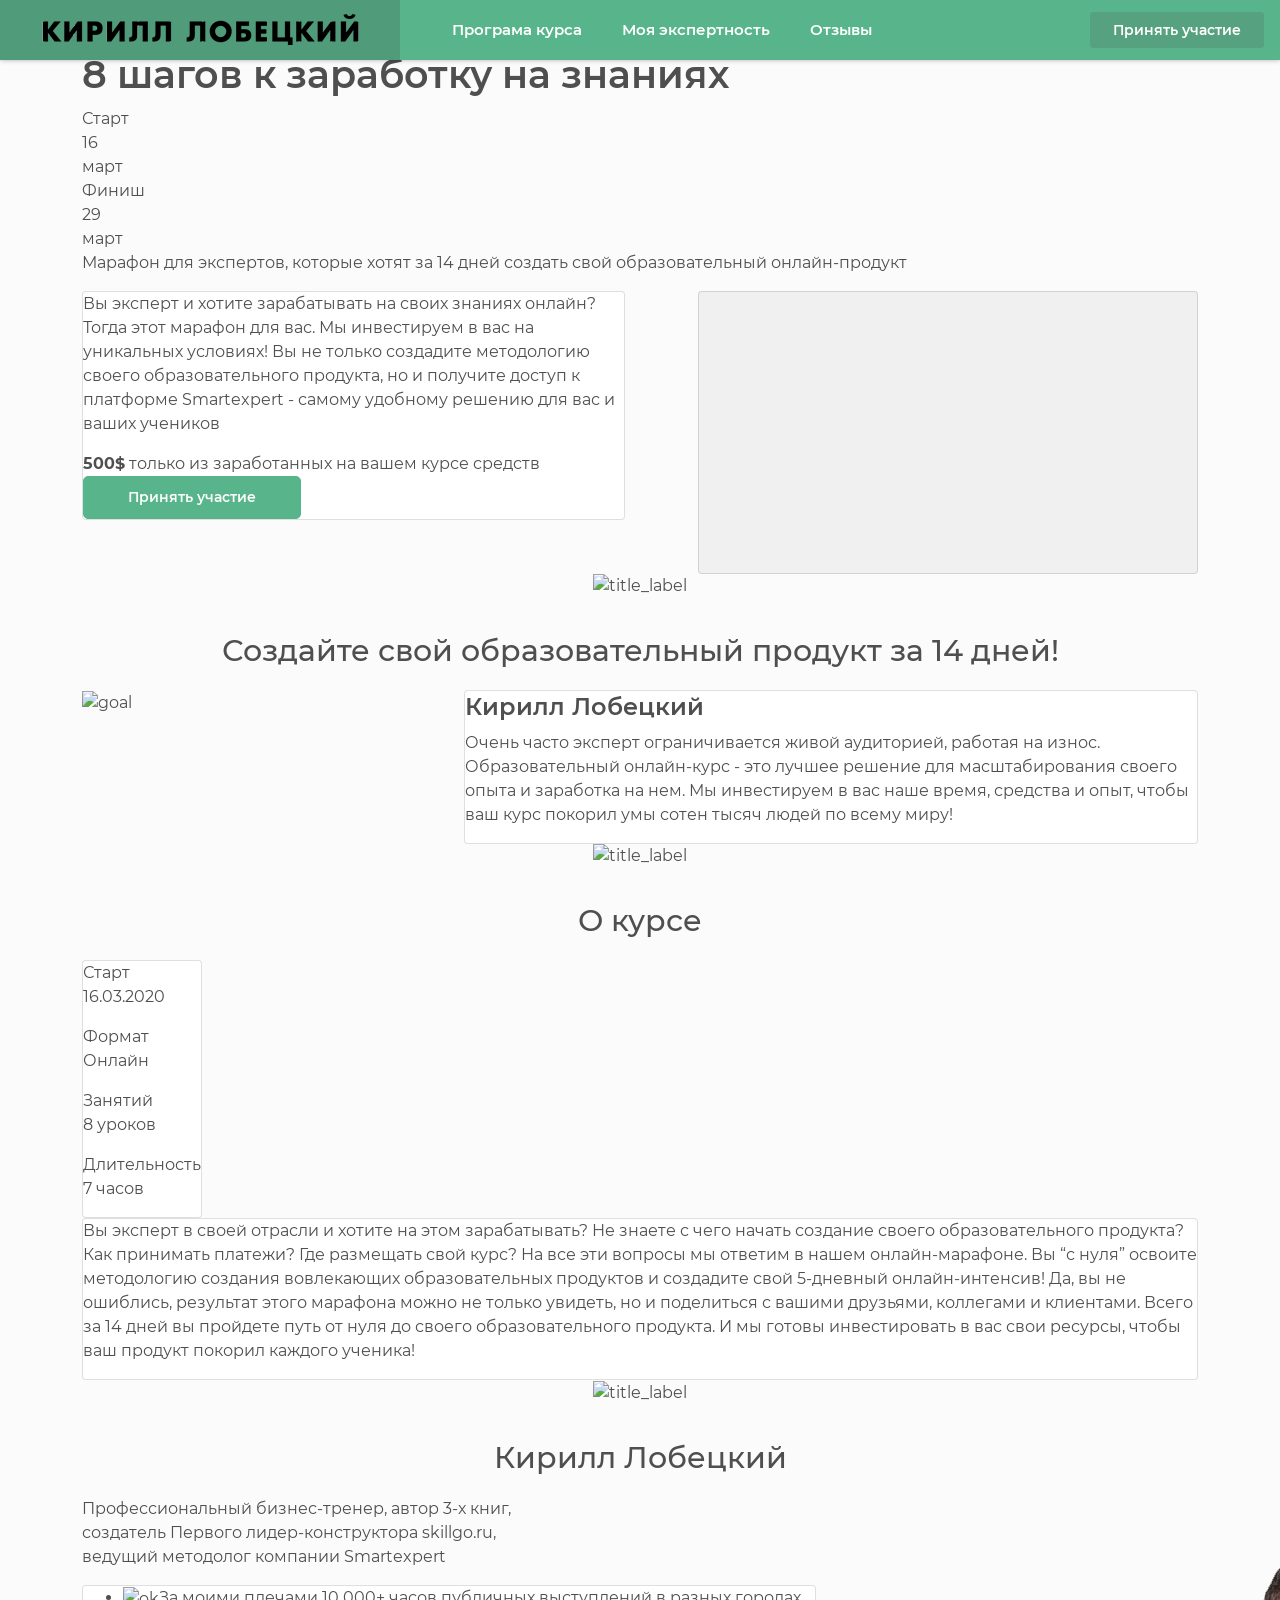
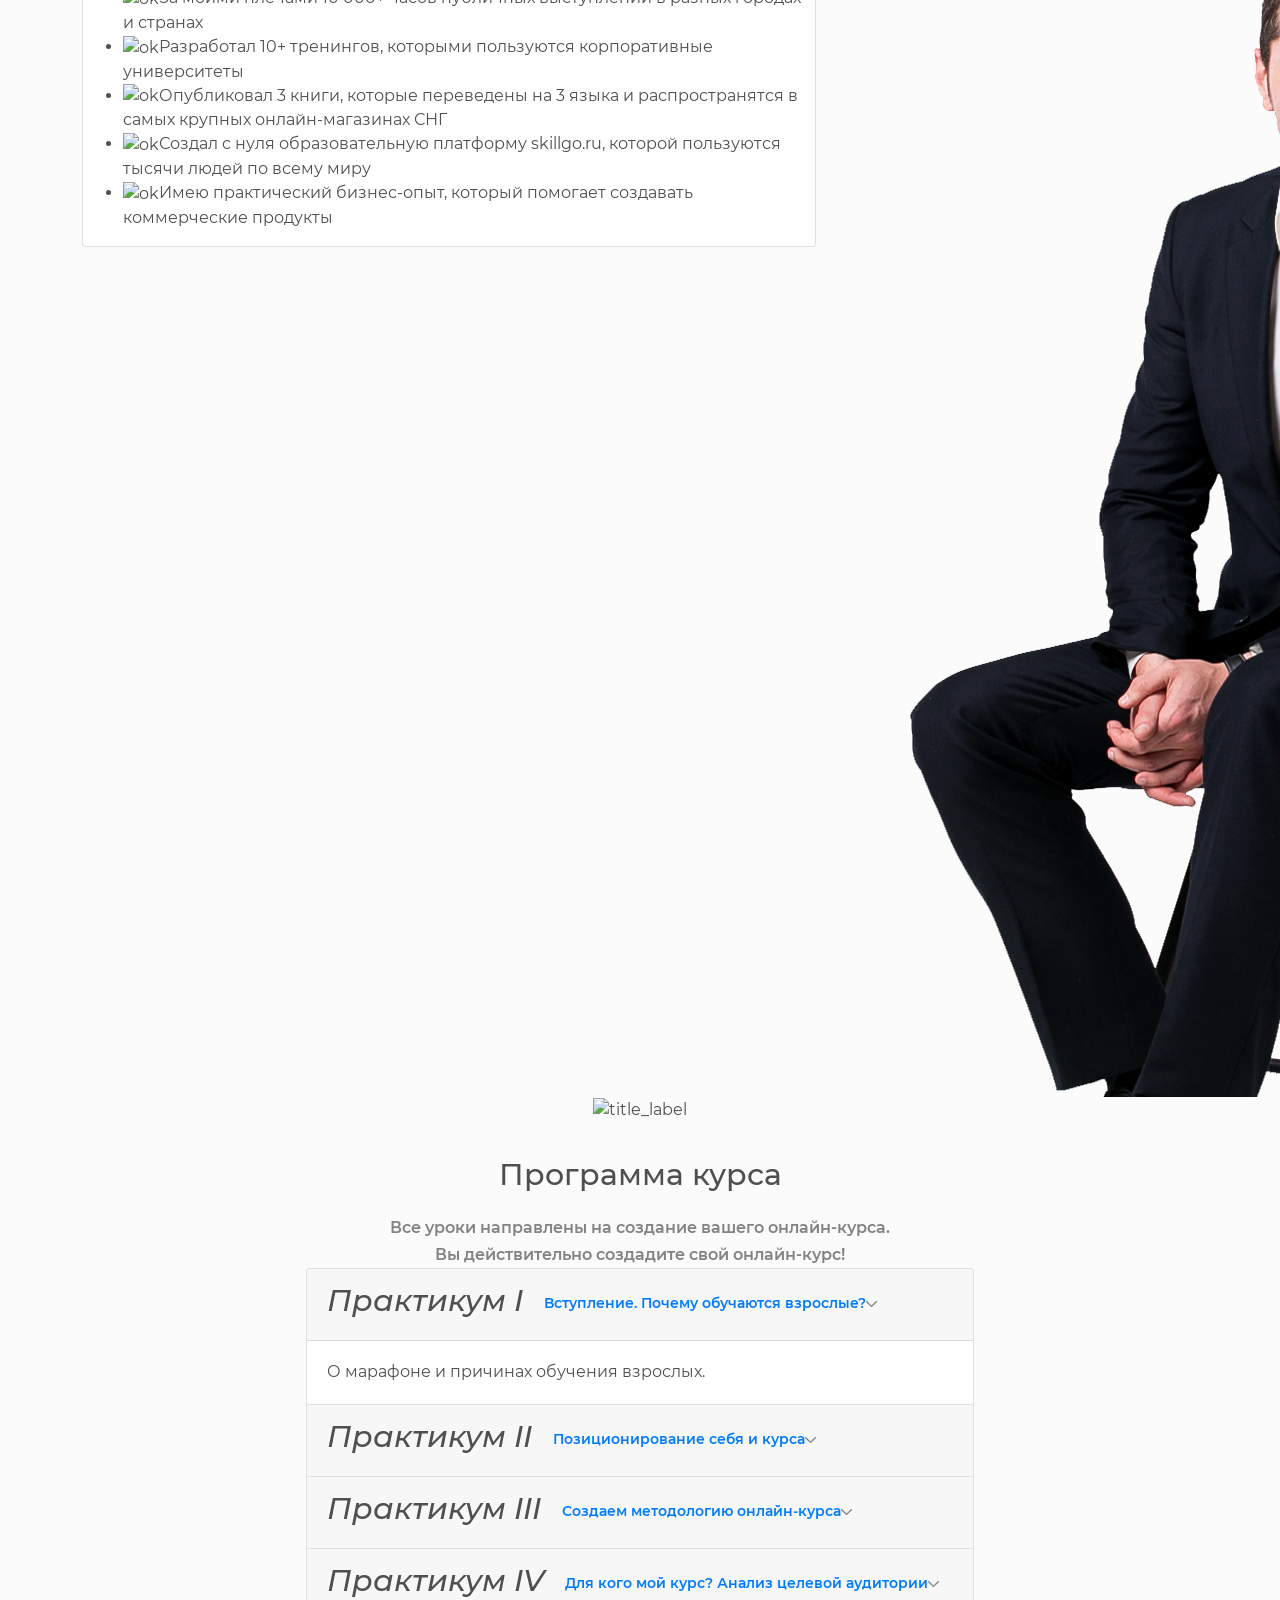
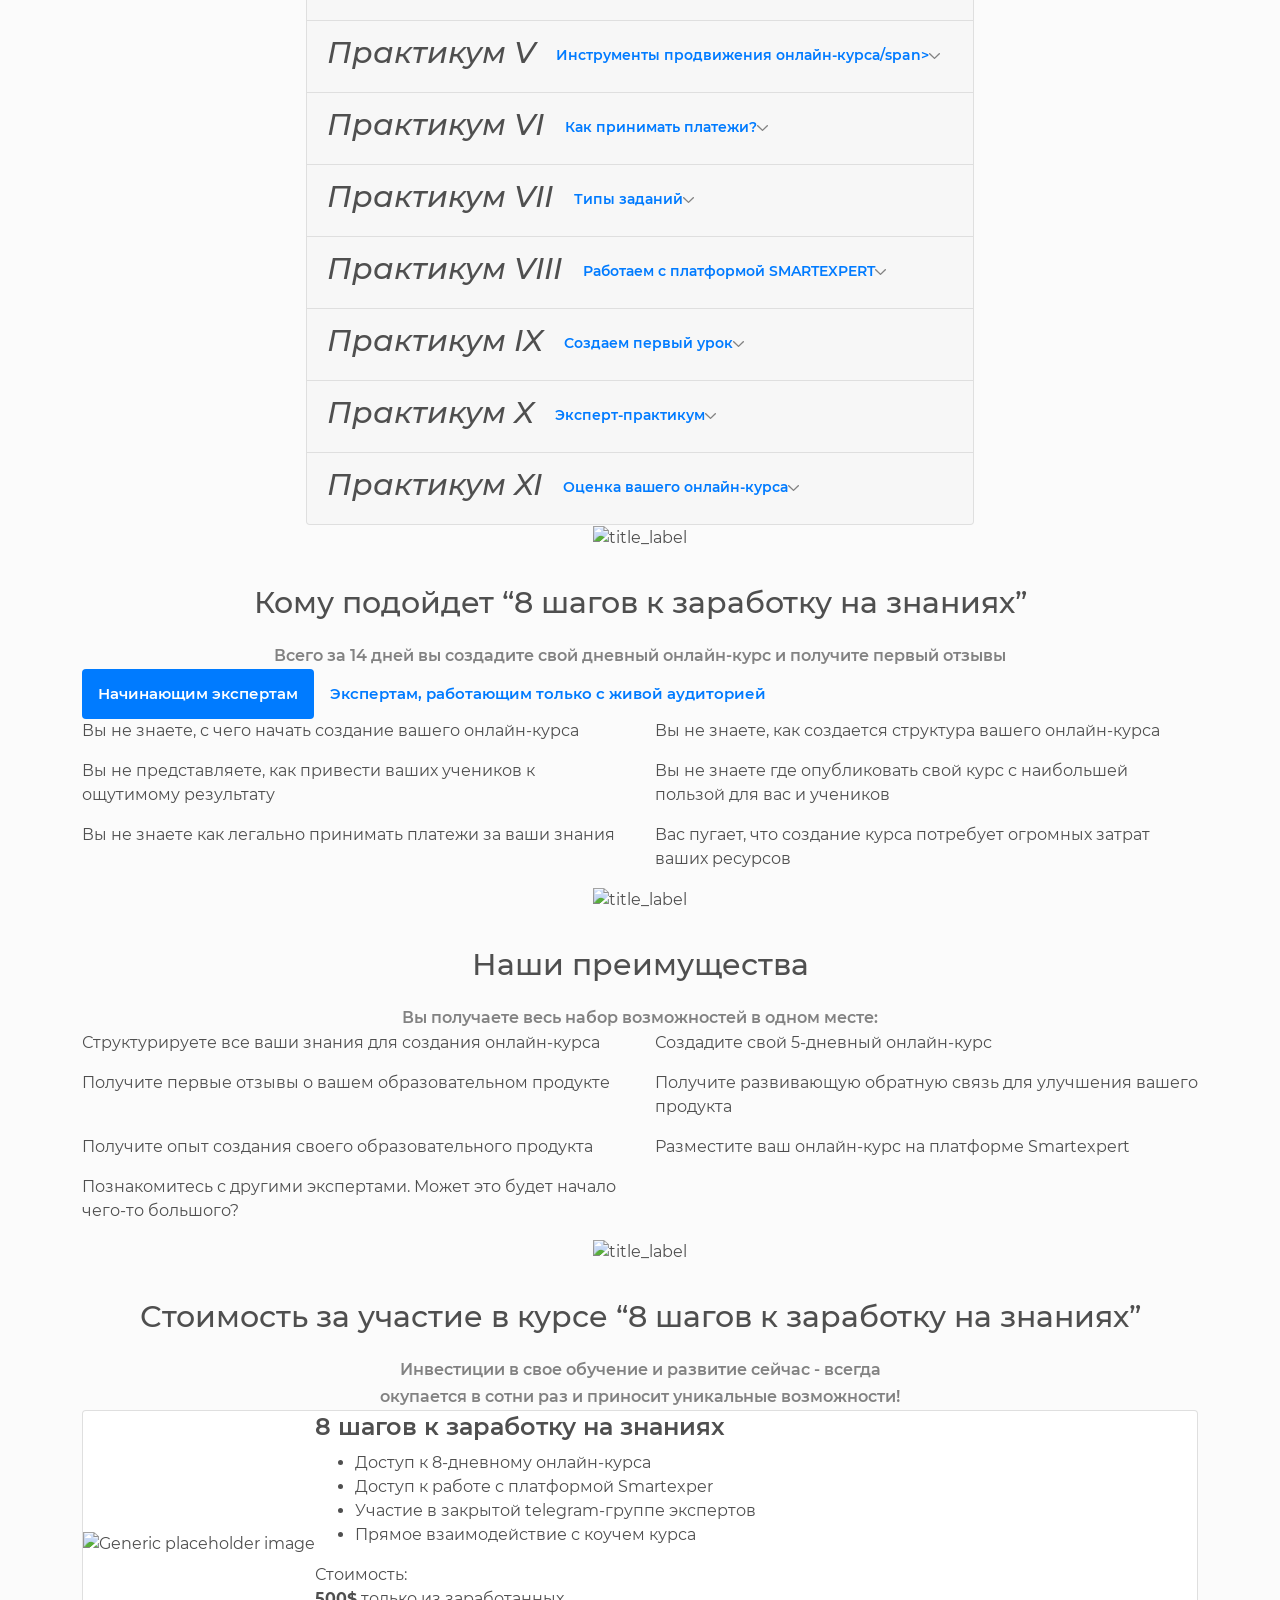
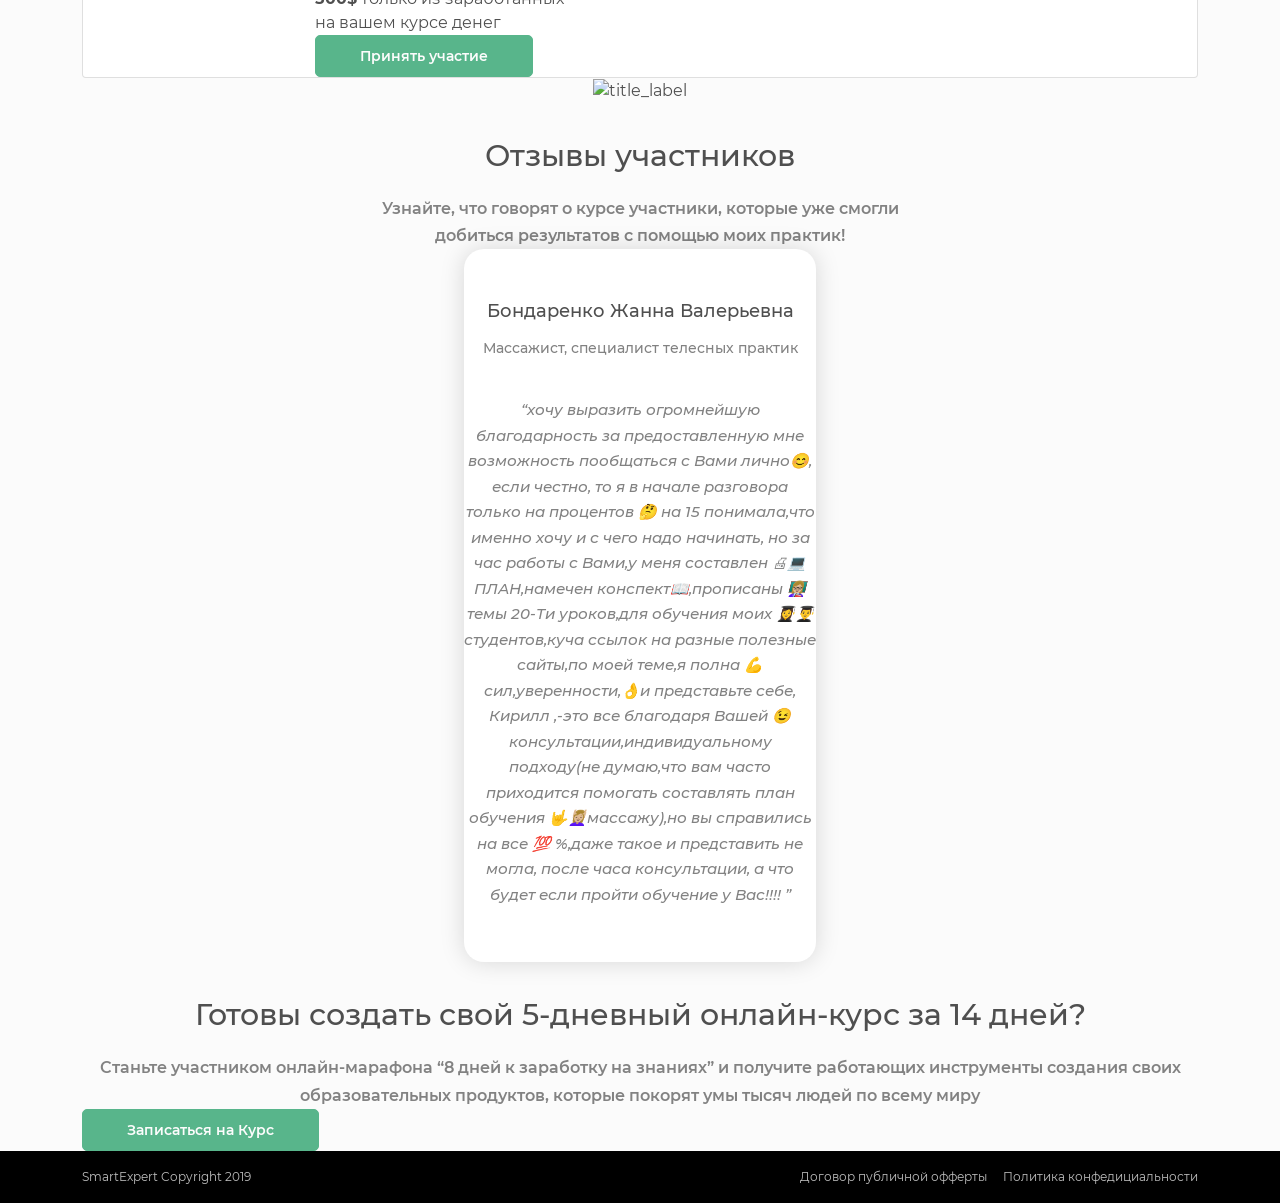
==== commit 8c4a63f9: "video fix" ====
--- a/index.html
+++ b/index.html
@@ -48,8 +48,7 @@
             <div class="row">
                 <div class="col-12">
                     <h1>8 шагов к заработку на знаниях</h1>
-                </div>
-                <div class="col-md-8">
+
                     <div class="undertitle_wrapp">
                         <div class="date_wrap">
                             <div class="item">
@@ -69,6 +68,8 @@
                         </div>
                         <p class="undertitle">Марафон для экспертов, которые хотят за 14 дней создать свой образовательный онлайн-продукт</p>
                     </div>
+                </div>
+                <div class="col-md-6">
                     <div class="card">
                         <p>Вы эксперт и хотите зарабатывать на своих знаниях онлайн? Тогда этот марафон для вас. Мы инвестируем в вас на уникальных условиях! Вы не только создадите методологию своего образовательного продукта, но и получите доступ к
                             платформе Smartexpert - самому удобному решению для вас и ваших учеников</p>
@@ -78,8 +79,8 @@
                         </div>
                     </div>
                 </div>
-                <div class="col-md-4 d-flex align-items-center">
-                  <div class="embed-responsive embed-responsive-16by9">
+                <div class="col-md-6 d-flex align-items-start d-flex justify-content-end">
+                  <div class="embed-responsive embed-responsive-16by9 card" style="max-width: 500px; padding: 0;">
                       <iframe src="https://www.youtube.com/embed/M883Yks4Jvw" frameborder="0" allow="accelerometer; autoplay; encrypted-media; gyroscope; picture-in-picture" allowfullscreen></iframe>
                   </div>
                 </div>
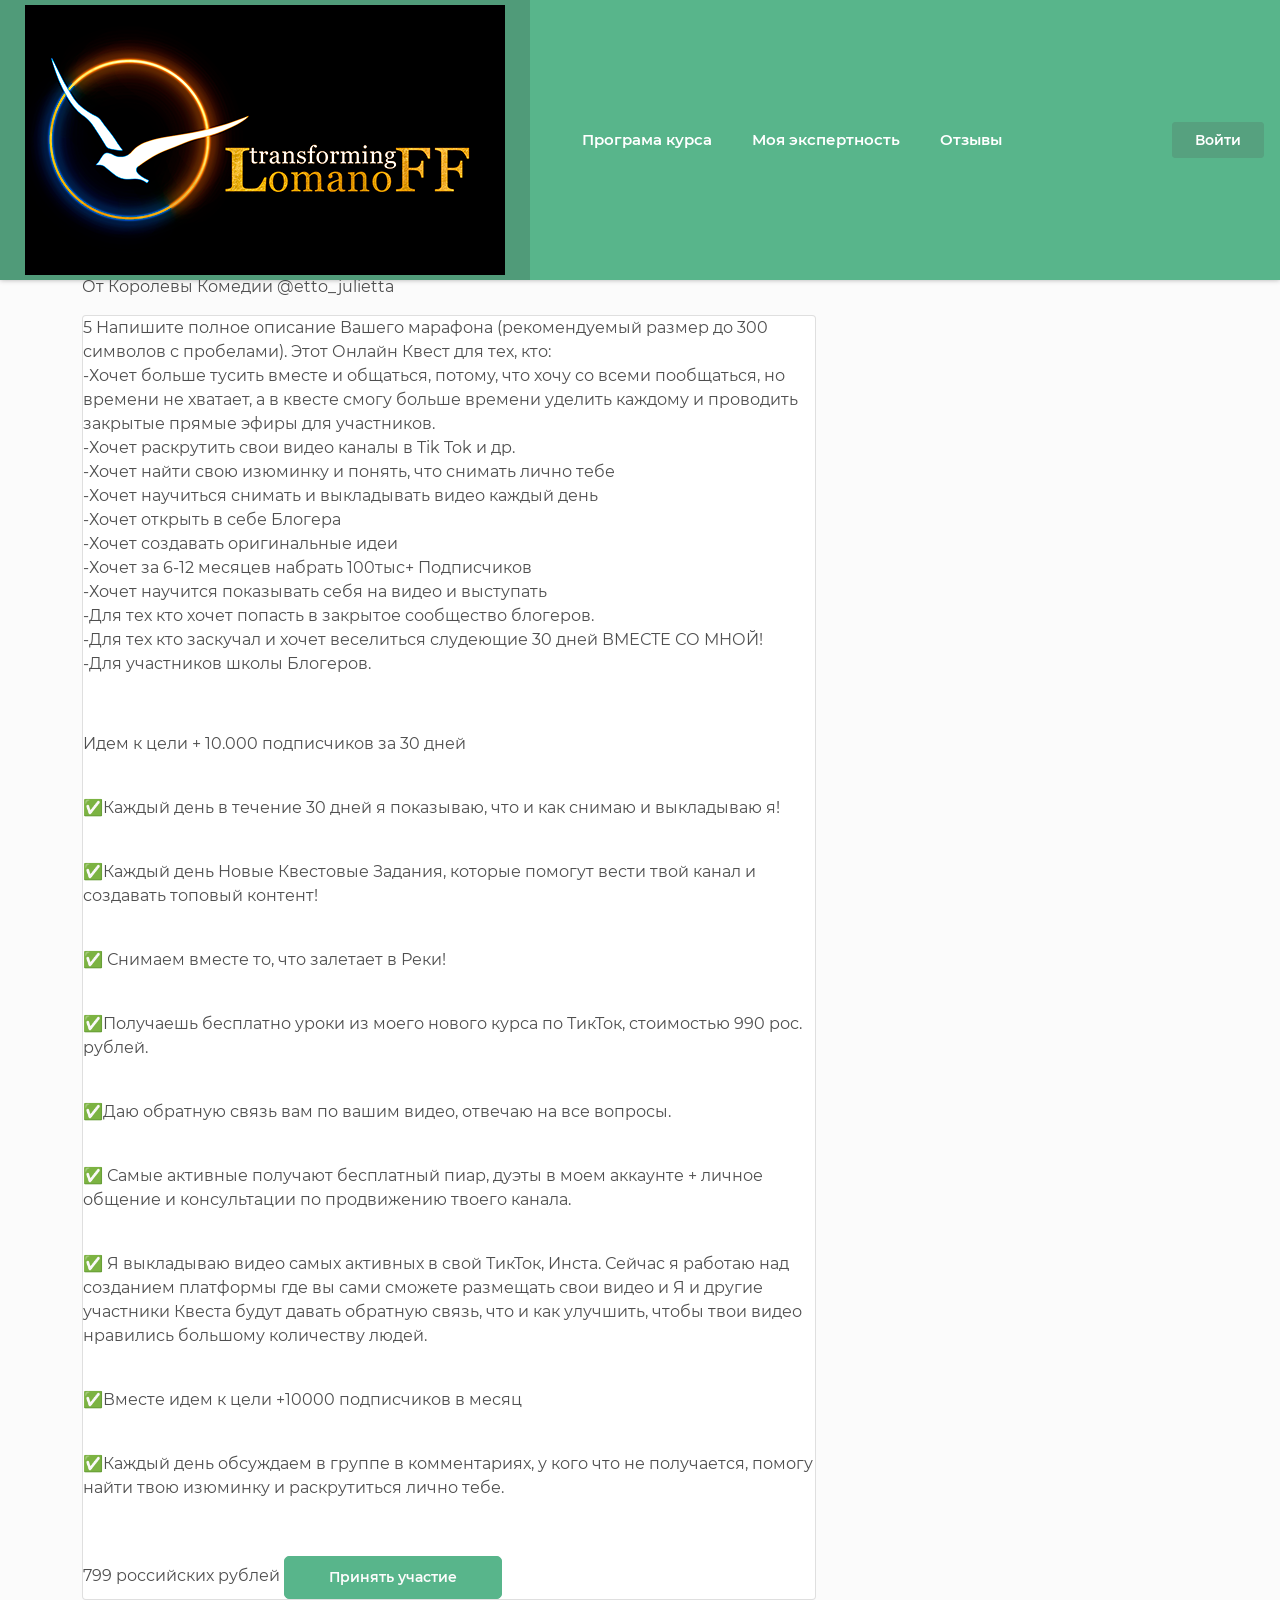
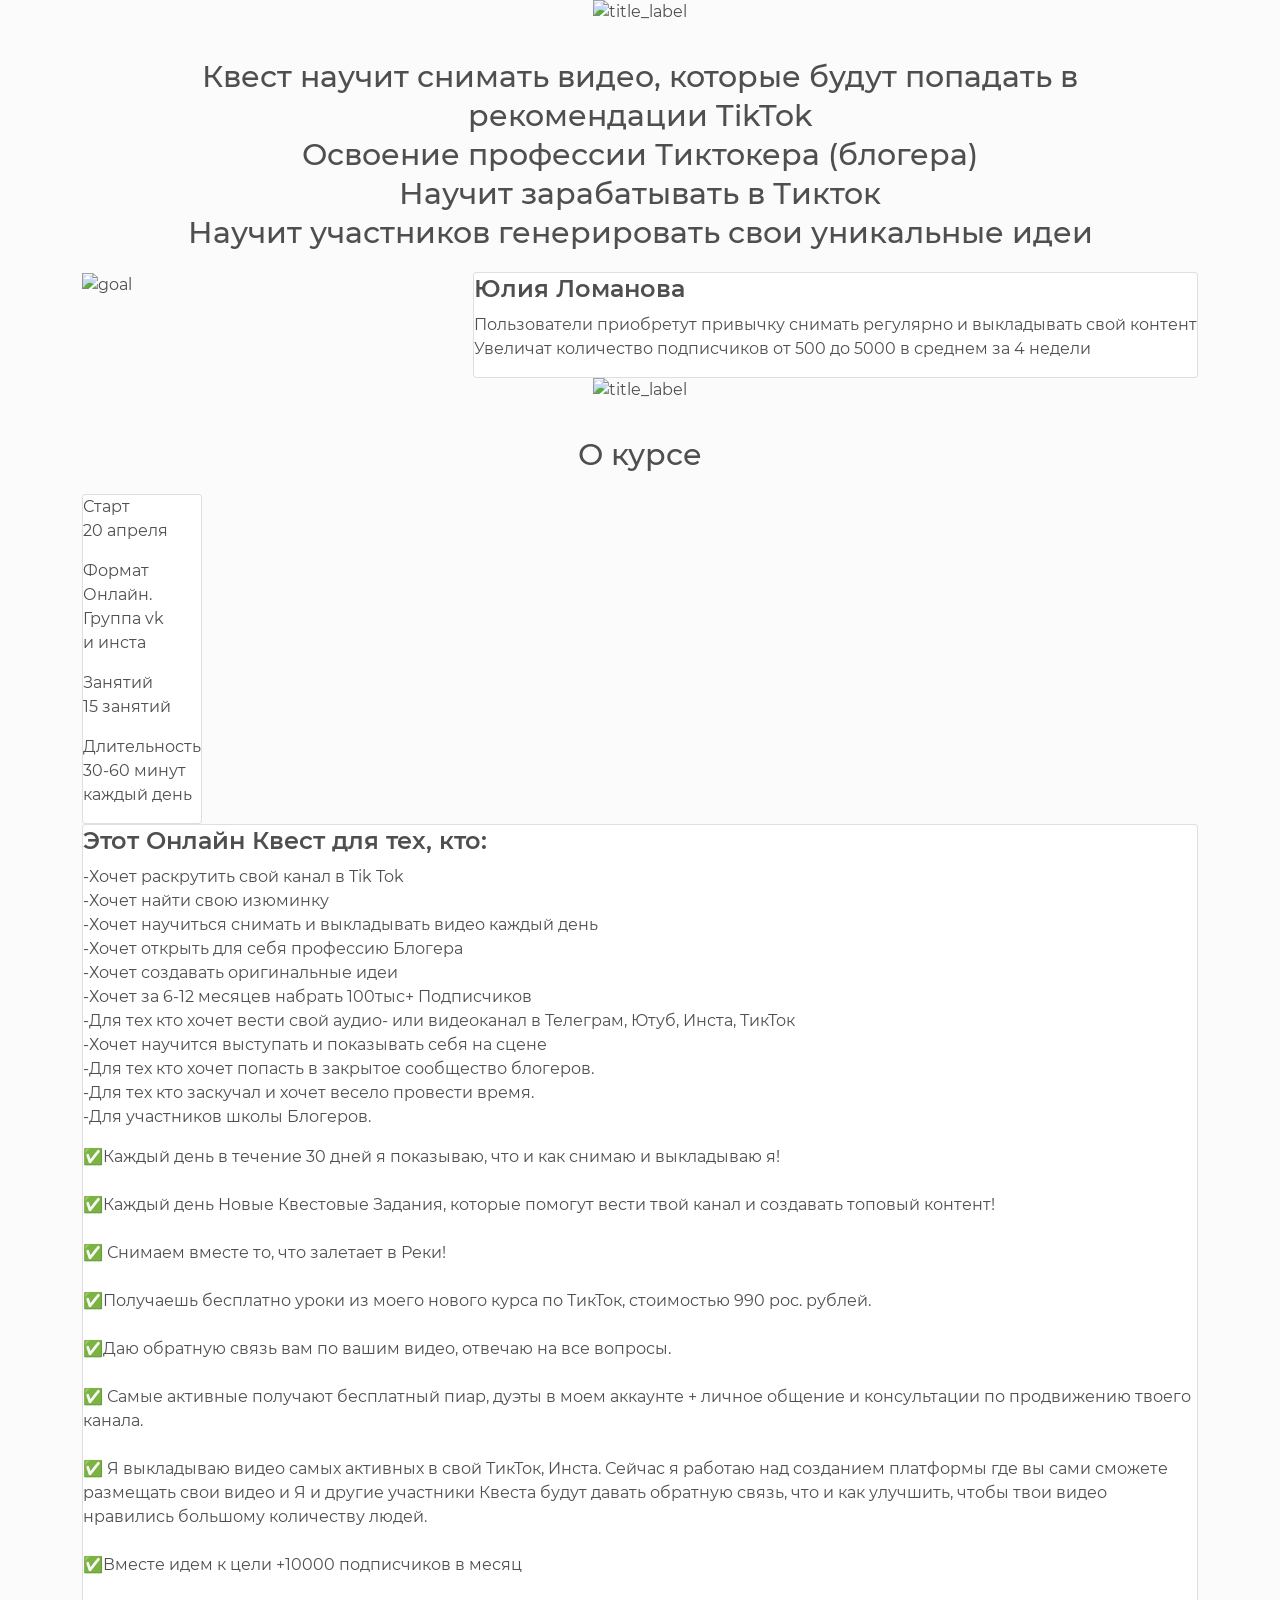
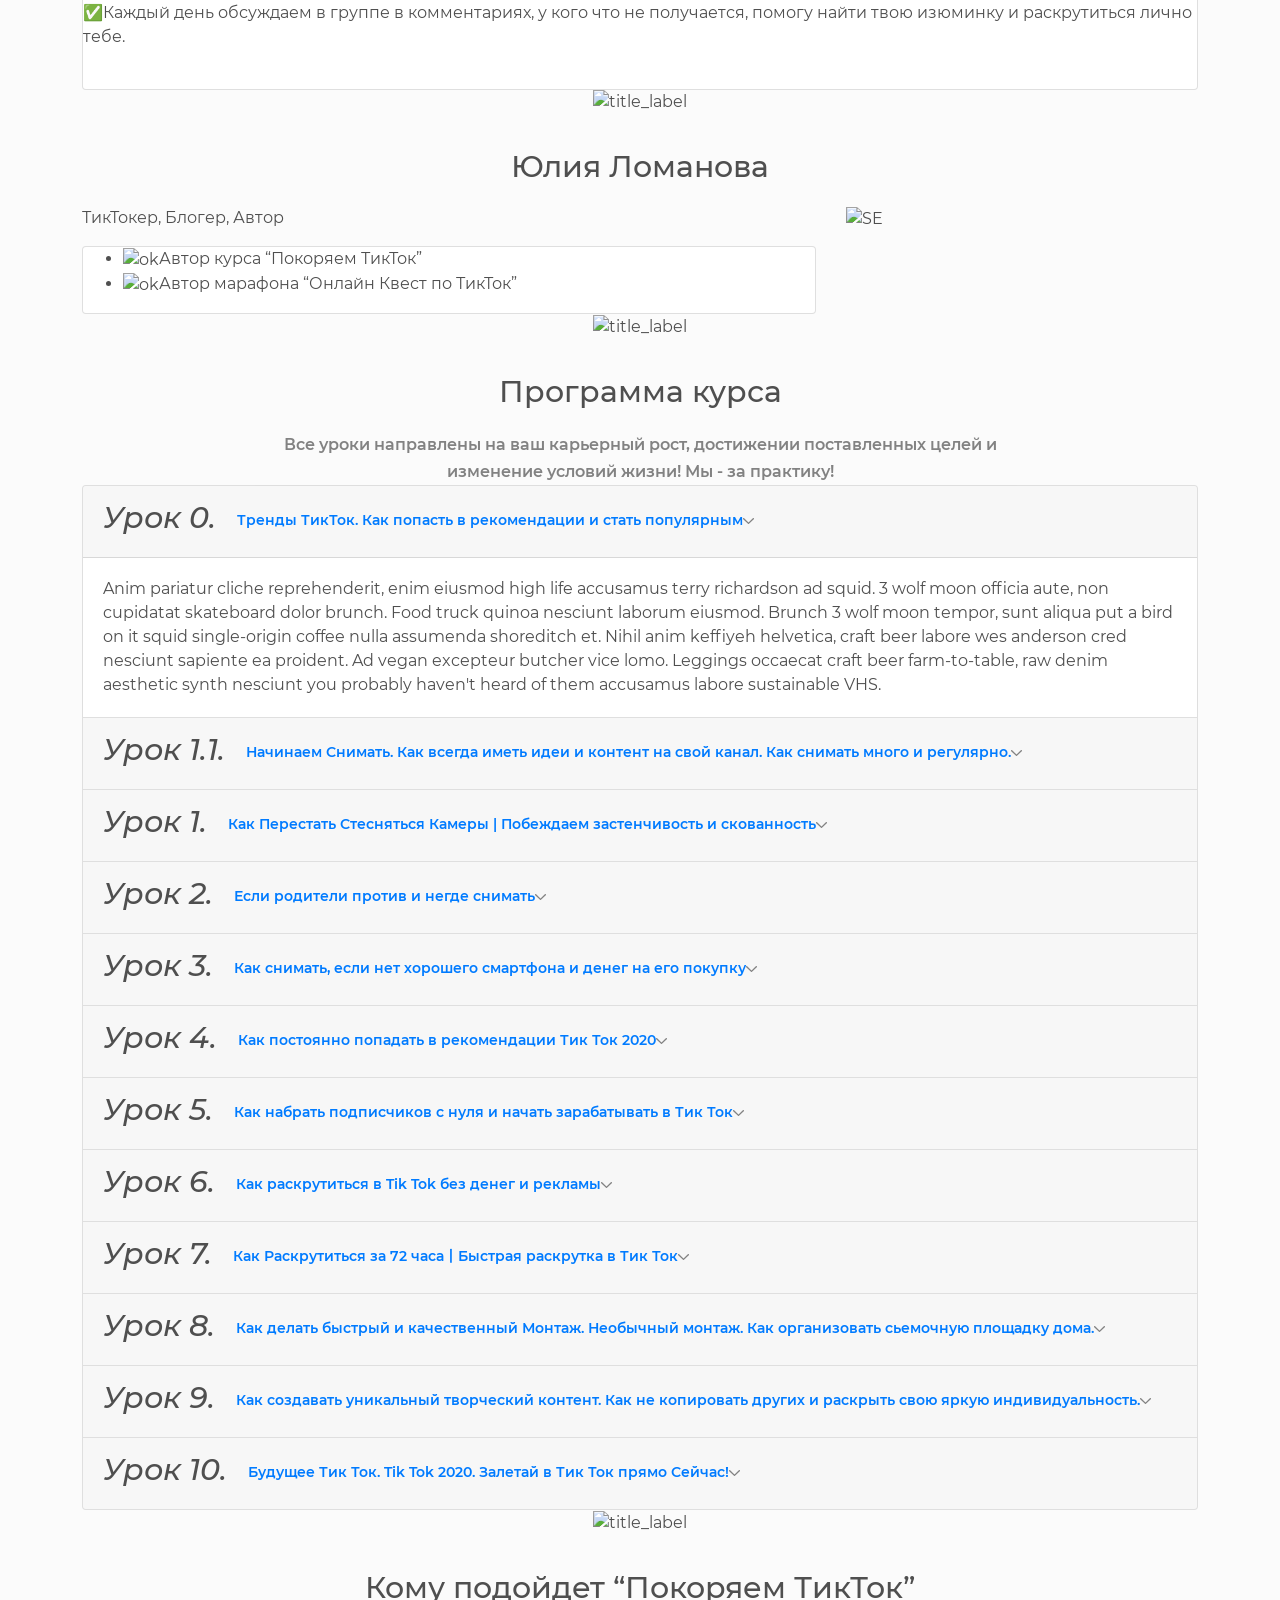
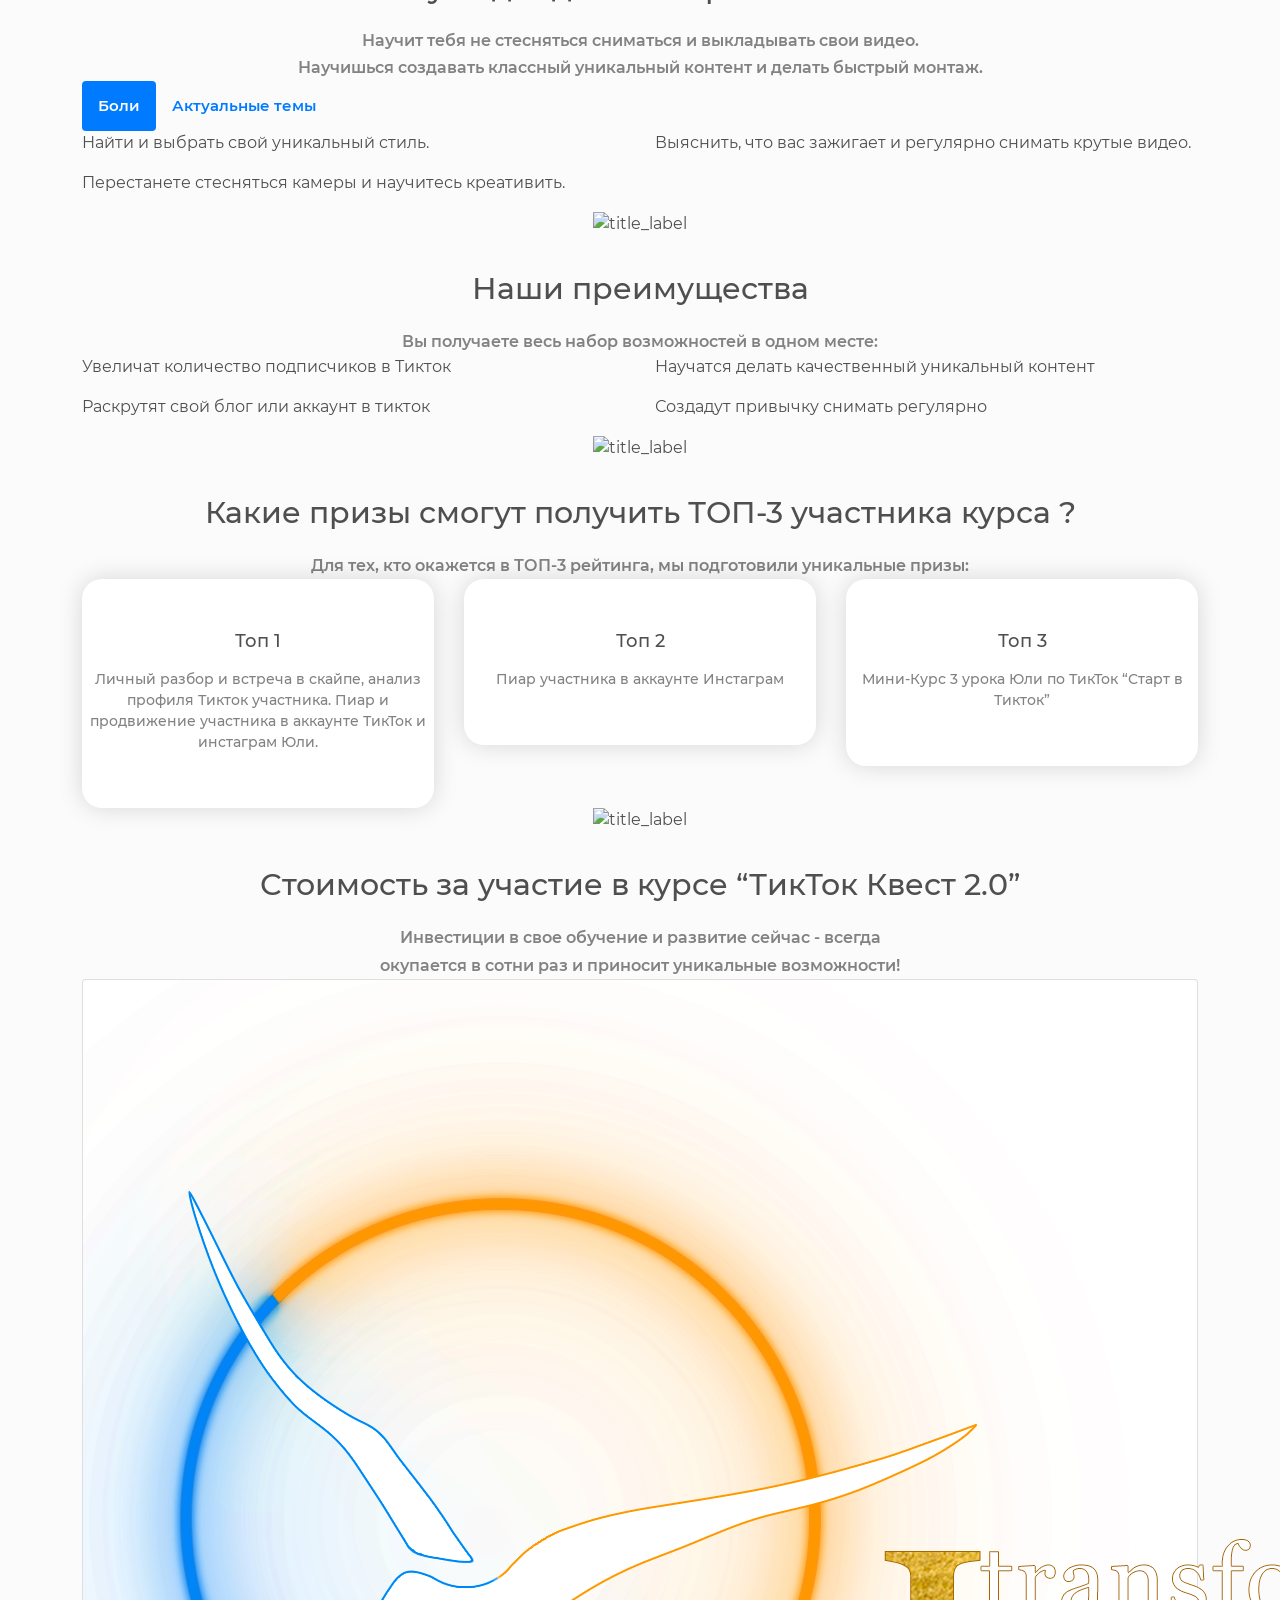
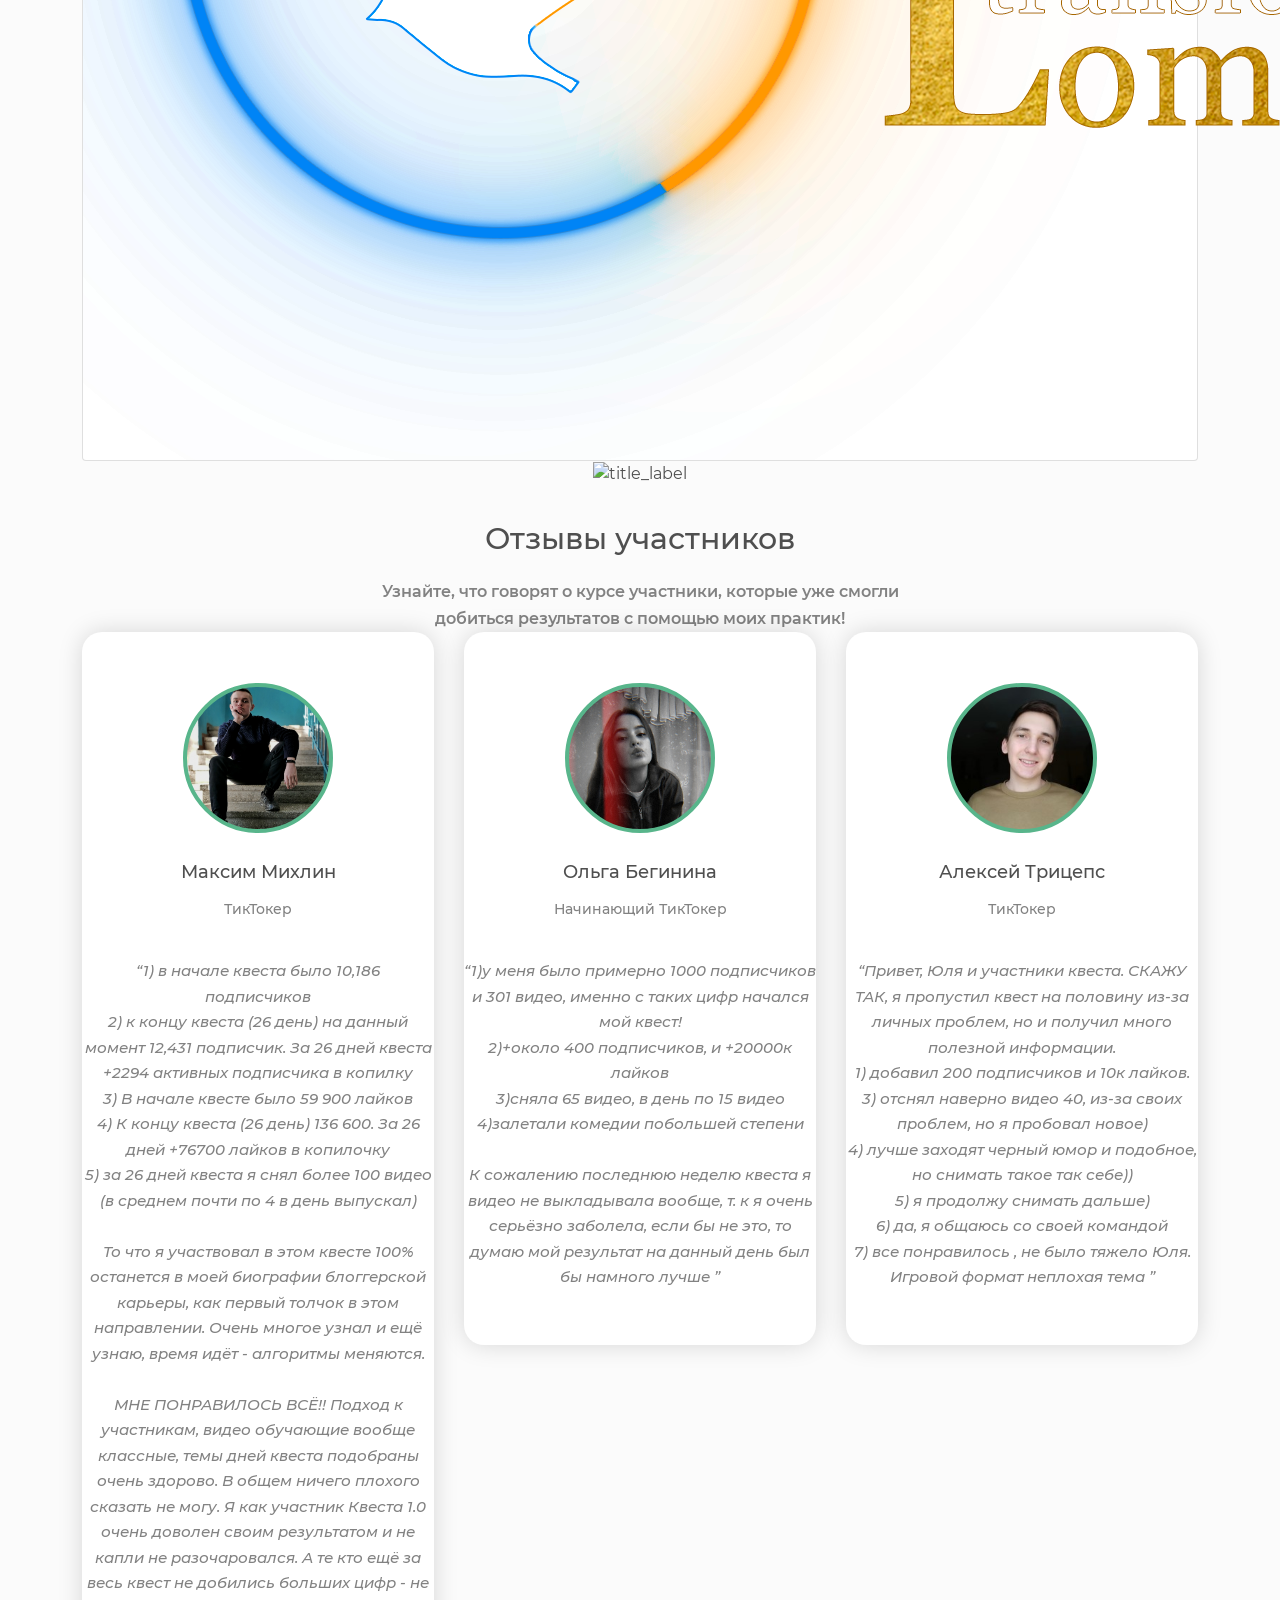
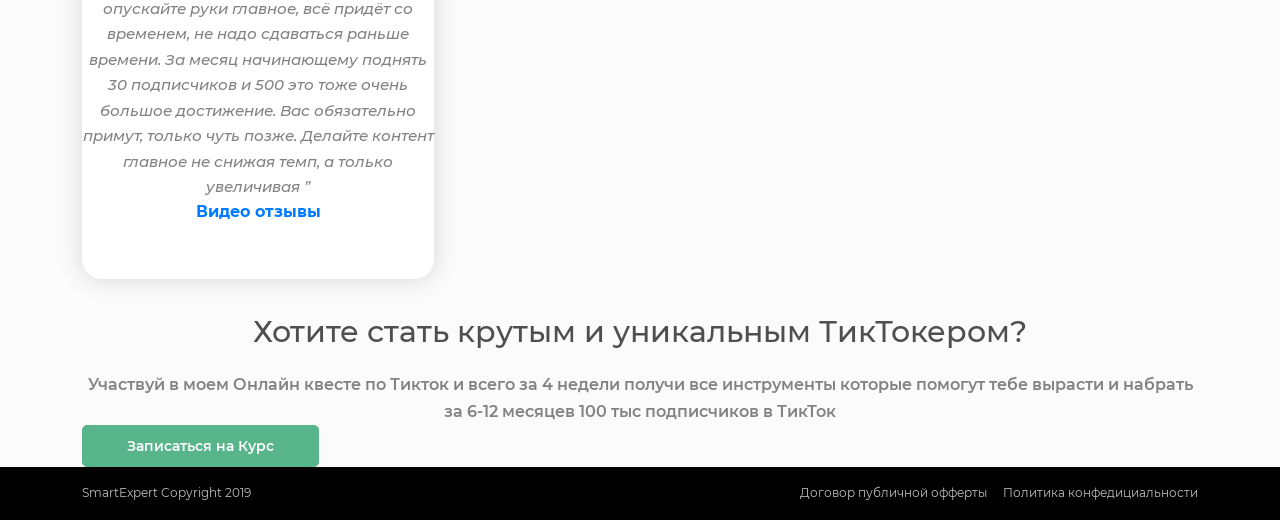
==== commit a67953f3: "first landing" ====
--- a/index.html
+++ b/index.html
@@ -33,7 +33,7 @@
                 </li>
             </ul>
             <form class="form-inline my-2 my-lg-0">
-                <a href="https://docs.google.com/forms/d/e/1FAIpQLScXCsAyMx0oz8750qR7GSaCjHd65xj5i4vpMNIHCLSIeIHK_g/viewform" class="btn btn-success-2 my-2 my-sm-0">Принять участие</a>
+                <a href="https://p.smartexpert.net/login" class="btn btn-success-2 my-2 my-sm-0">Войти</a>
             </form>
         </div>
     </nav>
@@ -47,42 +47,65 @@
             <img alt="" class="abs_pic dubl_line_vertical" src="img/abs_pic/dubl_line.svg">
             <div class="row">
                 <div class="col-12">
-                    <h1>8 шагов к заработку на знаниях</h1>
-
+                    <h1>ТикТок Квест (Онлайн Марафон) “Покоряем ТикТОк”</h1>
+                </div>
+                <div class="col-md-8">
                     <div class="undertitle_wrapp">
                         <div class="date_wrap">
                             <div class="item">
                                 <span>Старт</span>
                                 <div class="date">
-                                    <div>16</div>
-                                    <span>март</span>
+                                    <div>20</div>
+                                    <span>апреля</span>
                                 </div>
                             </div>
                             <div class="item">
                                 <span>Финиш</span>
                                 <div class="date">
-                                    <div>29</div>
-                                    <span>март</span>
+                                    <div>17</div>
+                                    <span>мая</span>
                                 </div>
                             </div>
                         </div>
-                        <p class="undertitle">Марафон для экспертов, которые хотят за 14 дней создать свой образовательный онлайн-продукт</p>
-                    </div>
-                </div>
-                <div class="col-md-6">
-                    <div class="card">
-                        <p>Вы эксперт и хотите зарабатывать на своих знаниях онлайн? Тогда этот марафон для вас. Мы инвестируем в вас на уникальных условиях! Вы не только создадите методологию своего образовательного продукта, но и получите доступ к
-                            платформе Smartexpert - самому удобному решению для вас и ваших учеников</p>
+                        <p class="undertitle">ОНЛАЙН КВЕСТ "ВЗРЫВАЕМ ТИКТОК"! <br> От Королевы Комедии @etto_julietta</p>
+                    </div>
+                    <div class="card">
+                        <p>5 Напишите полное описание Вашего марафона (рекомендуемый размер до 300 символов с пробелами). Этот Онлайн Квест для тех, кто: <br>
+                            -Хочет больше тусить вместе и общаться, потому, что хочу со всеми пообщаться, но времени не хватает, а в квесте смогу больше времени уделить каждому и проводить закрытые прямые эфиры для участников. <br>
+                            -Хочет раскрутить свои видео каналы в Tik Tok и др. <br>
+                            -Хочет найти свою изюминку и понять, что снимать лично тебе <br>
+                            -Хочет научиться снимать и выкладывать видео каждый день <br>
+                            -Хочет открыть в себе Блогера <br>
+                            -Хочет создавать оригинальные идеи <br>
+                            -Хочет за 6-12 месяцев набрать 100тыс+ Подписчиков <br>
+                            -Хочет научится показывать себя на видео и выступать <br>
+                            -Для тех кто хочет попасть в закрытое сообщество блогеров. <br>
+                            -Для тех кто заскучал и хочет веселиться слудеющие 30 дней ВМЕСТЕ СО МНОЙ! <br>
+                            -Для участников школы Блогеров.<br><br>
+                        </p>
+                        <p>
+                            <p>Идем к цели + 10.000 подписчиков за 30 дней<br><br></p>
+                            <p>✅Каждый день в течение 30 дней я показываю, что и как снимаю и выкладываю я!<br><br></p>
+                            <p>✅Каждый день Новые Квестовые Задания, которые помогут вести твой канал и создавать топовый контент!<br><br></p>
+                            <p>✅ Снимаем вместе то, что залетает в Реки!<br><br></p>
+                            <p>✅Получаешь бесплатно уроки из моего нового курса по ТикТок, стоимостью 990 рос. рублей.<br><br></p>
+                            <p>✅Даю обратную связь вам по вашим видео, отвечаю на все вопросы.<br><br></p>
+                            <p>✅ Самые активные получают бесплатный пиар, дуэты в моем аккаунте + личное общение и консультации по продвижению твоего канала.<br><br></p>
+                            <p>✅ Я выкладываю видео самых активных в свой ТикТок, Инста. Сейчас я работаю над созданием платформы где вы сами сможете размещать свои видео и Я и другие участники Квеста будут давать обратную связь, что и как улучшить,
+                                чтобы твои видео нравились большому количеству людей.<br><br></p>
+                            <p>✅Вместе идем к цели +10000 подписчиков в месяц<br><br></p>
+                            <p>✅Каждый день обсуждаем в группе в комментариях, у кого что не получается, помогу найти твою изюминку и раскрутиться лично тебе.<br><br></p>
+                        </p>
                         <div class="card__footer">
-                            <span class="price"><b>500$</b> только из заработанных на вашем курсе средств</span>
-                            <a href="https://docs.google.com/forms/d/e/1FAIpQLScXCsAyMx0oz8750qR7GSaCjHd65xj5i4vpMNIHCLSIeIHK_g/viewform" class="btn btn-success">Принять участие</a>
-                        </div>
-                    </div>
-                </div>
-                <div class="col-md-6 d-flex align-items-start d-flex justify-content-end">
-                  <div class="embed-responsive embed-responsive-16by9 card" style="max-width: 500px; padding: 0;">
-                      <iframe src="https://www.youtube.com/embed/M883Yks4Jvw" frameborder="0" allow="accelerometer; autoplay; encrypted-media; gyroscope; picture-in-picture" allowfullscreen></iframe>
-                  </div>
+                            <span class="price">799 российских рублей</span>
+                            <a href="" class="btn btn-success">Принять участие</a>
+                        </div>
+                    </div>
+                </div>
+                <div class="col-md-4">
+                    <div class="img_wrapp">
+                        <img src="img/sec_your_mentor/konstantin.png" alt="SE">
+                    </div>
                 </div>
             </div>
         </div>
@@ -97,7 +120,11 @@
             <img alt="" class="abs_pic stone" src="img/abs_pic/stone.svg">
             <div class="sec_title">
                 <img src="img/sec_my_projects/title_label.svg" alt="title_label">
-                <h2>Создайте свой образовательный продукт за 14 дней!</h2>
+                <h2>Квест научит снимать видео, которые будут попадать в рекомендации TikTok <br>
+                    Освоение профессии Тиктокера (блогера) <br>
+                    Научит зарабатывать в Тикток<br>
+                    Научит участников генерировать свои уникальные идеи<br>
+                </h2>
             </div>
             <div class="row">
                 <div class="col-lg-4">
@@ -105,9 +132,10 @@
                 </div>
                 <div class="col-lg-8 d-flex justify-content-end">
                     <div class="card">
-                        <h4>Кирилл Лобецкий</h4>
-                        <p>Очень часто эксперт ограничивается живой аудиторией, работая на износ. Образовательный онлайн-курс - это лучшее решение для масштабирования своего опыта и заработка на нем. Мы инвестируем в вас наше время, средства и опыт,
-                            чтобы ваш курс покорил умы сотен тысяч людей по всему миру!</p>
+                        <h4>Юлия Ломанова</h4>
+                        <p>Пользователи приобретут привычку снимать регулярно и выкладывать свой контент<br>
+                            Увеличат количество подписчиков от 500 до 5000 в среднем за 4 недели
+                        </p>
                     </div>
                 </div>
             </div>
@@ -132,37 +160,66 @@
                             <img src="img/sec_about_course/ic_1.svg" alt="">
                             <div class="text">
                                 <span>Старт</span>
-                                <p>16.03.2020</p>
+                                <p>20 апреля</p>
                             </div>
                         </div>
                         <div class="media">
                             <img src="img/sec_about_course/ic_2.svg" alt="">
                             <div class="text">
                                 <span>Формат</span>
-                                <p>Онлайн</p>
+                                <p>Онлайн. <br>Группа vk <br>и инста</p>
                             </div>
                         </div>
                         <div class="media">
                             <img src="img/sec_about_course/ic_3.svg" alt="">
                             <div class="text">
                                 <span>Занятий</span>
-                                <p>8 уроков</p>
+                                <p>15 занятий</p>
                             </div>
                         </div>
                         <div class="media">
                             <img src="img/sec_about_course/ic_4.svg" alt="">
                             <div class="text">
                                 <span>Длительность</span>
-                                <p>7 часов</p>
+                                <p>30-60 минут <br>каждый день</p>
                             </div>
                         </div>
                     </div>
                 </div>
                 <div class="col-md-auto">
                     <div class="card card_txt">
-                        <p>Вы эксперт в своей отрасли и хотите на этом зарабатывать? Не знаете с чего начать создание своего образовательного продукта? Как принимать платежи? Где размещать свой курс? На все эти вопросы мы ответим в нашем
-                            онлайн-марафоне. Вы “с нуля” освоите методологию создания вовлекающих образовательных продуктов и создадите свой 5-дневный онлайн-интенсив! Да, вы не ошиблись, результат этого марафона можно не только увидеть, но и
-                            поделиться с вашими друзьями, коллегами и клиентами. Всего за 14 дней вы пройдете путь от нуля до своего образовательного продукта. И мы готовы инвестировать в вас свои ресурсы, чтобы ваш продукт покорил каждого ученика!
+                        <h4>Этот Онлайн Квест для тех, кто:</h4>
+                        <p>-Хочет раскрутить свой канал в Tik Tok <br>
+                            -Хочет найти свою изюминку <br>
+                            -Хочет научиться снимать и выкладывать видео каждый день <br>
+                            -Хочет открыть для себя профессию Блогера <br>
+                            -Хочет создавать оригинальные идеи <br>
+                            -Хочет за 6-12 месяцев набрать 100тыс+ Подписчиков <br>
+                            -Для тех кто хочет вести свой аудио- или видеоканал в Телеграм, Ютуб, Инста, ТикТок <br>
+                            -Хочет научится выступать и показывать себя на сцене <br>
+                            -Для тех кто хочет попасть в закрытое сообщество блогеров.<br>
+                            -Для тех кто заскучал и хочет весело провести время. <br>
+                            -Для участников школы Блогеров.
+                        </p>
+                        <p>
+                            ✅Каждый день в течение 30 дней я показываю, что и как снимаю и выкладываю я! <br><br>
+
+                            ✅Каждый день Новые Квестовые Задания, которые помогут вести твой канал и создавать топовый контент! <br><br>
+
+                            ✅ Снимаем вместе то, что залетает в Реки! <br><br>
+
+                            ✅Получаешь бесплатно уроки из моего нового курса по ТикТок, стоимостью 990 рос. рублей. <br><br>
+
+                            ✅Даю обратную связь вам по вашим видео, отвечаю на все вопросы. <br><br>
+
+                            ✅ Самые активные получают бесплатный пиар, дуэты в моем аккаунте + личное общение и консультации по продвижению твоего канала. <br><br>
+
+                            ✅ Я выкладываю видео самых активных в свой ТикТок, Инста. Сейчас я работаю над созданием платформы где вы сами сможете размещать свои видео и Я и другие участники Квеста будут давать обратную связь, что и как улучшить,
+                            чтобы твои видео нравились большому количеству людей. <br><br>
+
+                            ✅Вместе идем к цели +10000 подписчиков в месяц <br><br>
+
+                            ✅Каждый день обсуждаем в группе в комментариях, у кого что не получается, помогу найти твою изюминку и раскрутиться лично тебе. <br><br>
                         </p>
                     </div>
                 </div>
@@ -178,24 +235,21 @@
             <img alt="" class="abs_pic dubl_line_vertical" src="img/abs_pic/dubl_line.svg">
             <div class="sec_title">
                 <img src="img/sec_my_projects/title_label.svg" alt="title_label">
-                <h2>Кирилл Лобецкий</h2>
+                <h2>Юлия Ломанова</h2>
             </div>
             <div class="row">
                 <div class="col-md-8">
-                    <p class="undertitle">Профессиональный бизнес-тренер, автор 3-х книг,<br> создатель Первого лидер-конструктора skillgo.ru,<br> ведущий методолог компании Smartexpert</p>
+                    <p class="undertitle">ТикТокер, Блогер, Автор</p>
                     <div class="card">
                         <ul>
-                            <li><img src="img/sec_1/ok.svg" alt="ok">За моими плечами 10 000+ часов публичных выступлений в разных городах и странах</li>
-                            <li><img src="img/sec_1/ok.svg" alt="ok">Разработал 10+ тренингов, которыми пользуются корпоративные университеты</li>
-                            <li><img src="img/sec_1/ok.svg" alt="ok">Опубликовал 3 книги, которые переведены на 3 языка и распространятся в самых крупных онлайн-магазинах СНГ</li>
-                            <li><img src="img/sec_1/ok.svg" alt="ok">Создал с нуля образовательную платформу skillgo.ru, которой пользуются тысячи людей по всему миру</li>
-                            <li><img src="img/sec_1/ok.svg" alt="ok">Имею практический бизнес-опыт, который помогает создавать коммерческие продукты</li>
+                            <li><img src="img/sec_1/ok.svg" alt="ok">Автор курса “Покоряем ТикТок”</li>
+                            <li><img src="img/sec_1/ok.svg" alt="ok">Автор марафона “Онлайн Квест по ТикТок”</li>
                         </ul>
                     </div>
                 </div>
                 <div class="col-md-4">
                     <div class="img_wrapp">
-                        <img src="img/sec_1/kirill.png" alt="SE">
+                        <img src="img/sec_1/konstantin.png" alt="SE">
                     </div>
                 </div>
             </div>
@@ -213,183 +267,223 @@
             <div class="sec_title">
                 <img src="img/sec_my_contacts/title_label.svg" alt="title_label">
                 <h2>Программа курса</h2>
-                <p>Все уроки направлены на создание вашего онлайн-курса.<br> Вы действительно создадите свой онлайн-курс!</p>
+                <p>Все уроки направлены на ваш карьерный рост, достижении поставленных целей и <br> изменение условий жизни! Мы - за практику! </p>
             </div>
             <div class="d-flex flex-wrap justify-content-center">
                 <div class="accordion" id="accordion">
                     <div class="card">
                         <div class="card-header" id="headingOne">
                             <h2>
-                                <i>Практикум I</i>
+                                <i>Урок 0.</i>
                                 <button class="btn btn-link" type="button" data-toggle="collapse" data-target="#collapse_1" aria-expanded="true" aria-controls="collapse_1">
-                                    <span>Вступление. Почему обучаются взрослые?</span><img src="img/sec_programm/arrow.svg" alt="">
+                                    <span>Тренды ТикТок. Как попасть в рекомендации и стать популярным</span><img src="img/sec_programm/arrow.svg" alt="">
                                 </button>
                             </h2>
                         </div>
 
                         <div id="collapse_1" class="collapse show" aria-labelledby="headingOne" data-parent="#accordion">
                             <div class="card-body">
-                                О марафоне и причинах обучения взрослых.
-                            </div>
-                        </div>
-                    </div>
-                    <div class="card">
-                        <div class="card-header" id="headingOne">
-                            <h2>
-                                <i>Практикум II</i>
+                                Anim pariatur cliche reprehenderit, enim eiusmod high life accusamus terry richardson ad squid. 3 wolf moon officia aute, non cupidatat skateboard dolor brunch. Food truck quinoa nesciunt laborum eiusmod. Brunch 3 wolf
+                                moon tempor, sunt aliqua put a bird on it squid single-origin coffee nulla assumenda shoreditch et. Nihil anim keffiyeh helvetica, craft beer labore wes anderson cred nesciunt sapiente ea proident. Ad vegan excepteur
+                                butcher vice lomo. Leggings occaecat craft beer farm-to-table, raw denim aesthetic synth nesciunt you probably haven't heard of them accusamus labore sustainable VHS.
+                            </div>
+                        </div>
+                    </div>
+                    <div class="card">
+                        <div class="card-header" id="headingOne">
+                            <h2>
+                                <i>Урок 1.1.</i>
                                 <button class="btn btn-link" type="button" data-toggle="collapse" data-target="#collapse_2" aria-expanded="true" aria-controls="collapse_2">
-                                    <span>Позиционирование себя и курса</span><img src="img/sec_programm/arrow.svg" alt="">
+                                    <span>Начинаем Снимать. Как всегда иметь идеи и контент на свой канал. Как снимать много и регулярно.</span><img src="img/sec_programm/arrow.svg" alt="">
                                 </button>
                             </h2>
                         </div>
 
                         <div id="collapse_2" class="collapse" aria-labelledby="headingOne" data-parent="#accordion">
                             <div class="card-body">
-                                Определение основы вашей экспертности и создание индивидуального экспертного образа.
-                            </div>
-                        </div>
-                    </div>
-                    <div class="card">
-                        <div class="card-header" id="headingOne">
-                            <h2>
-                                <i>Практикум III</i>
+                                Anim pariatur cliche reprehenderit, enim eiusmod high life accusamus terry richardson ad squid. 3 wolf moon officia aute, non cupidatat skateboard dolor brunch. Food truck quinoa nesciunt laborum eiusmod. Brunch 3 wolf
+                                moon tempor, sunt aliqua put a bird on it squid single-origin coffee nulla assumenda shoreditch et. Nihil anim keffiyeh helvetica, craft beer labore wes anderson cred nesciunt sapiente ea proident. Ad vegan excepteur
+                                butcher vice lomo. Leggings occaecat craft beer farm-to-table, raw denim aesthetic synth nesciunt you probably haven't heard of them accusamus labore sustainable VHS.
+                            </div>
+                        </div>
+                    </div>
+                    <div class="card">
+                        <div class="card-header" id="headingOne">
+                            <h2>
+                                <i>Урок 1.</i>
                                 <button class="btn btn-link" type="button" data-toggle="collapse" data-target="#collapse_3" aria-expanded="true" aria-controls="collapse_3">
-                                    <span>Создаем методологию онлайн-курса</span><img src="img/sec_programm/arrow.svg" alt="">
+                                    <span>Как Перестать Стесняться Камеры | Побеждаем застенчивость и скованность</span><img src="img/sec_programm/arrow.svg" alt="">
                                 </button>
                             </h2>
                         </div>
 
                         <div id="collapse_3" class="collapse" aria-labelledby="headingOne" data-parent="#accordion">
                             <div class="card-body">
-                                Создаем структуру и содержимое вашего образовательного продукта.
-                            </div>
-                        </div>
-                    </div>
-                    <div class="card">
-                        <div class="card-header" id="headingOne">
-                            <h2>
-                                <i>Практикум IV</i>
+                                Anim pariatur cliche reprehenderit, enim eiusmod high life accusamus terry richardson ad squid. 3 wolf moon officia aute, non cupidatat skateboard dolor brunch. Food truck quinoa nesciunt laborum eiusmod. Brunch 3 wolf
+                                moon tempor, sunt aliqua put a bird on it squid single-origin coffee nulla assumenda shoreditch et. Nihil anim keffiyeh helvetica, craft beer labore wes anderson cred nesciunt sapiente ea proident. Ad vegan excepteur
+                                butcher vice lomo. Leggings occaecat craft beer farm-to-table, raw denim aesthetic synth nesciunt you probably haven't heard of them accusamus labore sustainable VHS.
+                            </div>
+                        </div>
+                    </div>
+                    <div class="card">
+                        <div class="card-header" id="headingOne">
+                            <h2>
+                                <i>Урок 2.</i>
                                 <button class="btn btn-link" type="button" data-toggle="collapse" data-target="#collapse_4" aria-expanded="true" aria-controls="collapse_4">
-                                    <span>Для кого мой курс? Анализ целевой аудитории</span><img src="img/sec_programm/arrow.svg" alt="">
+                                    <span>Если родители против и негде снимать</span><img src="img/sec_programm/arrow.svg" alt="">
                                 </button>
                             </h2>
                         </div>
 
                         <div id="collapse_4" class="collapse" aria-labelledby="headingOne" data-parent="#accordion">
                             <div class="card-body">
-                                Определяем основную гипотезу о вашей целевой аудитории.
-                            </div>
-                        </div>
-                    </div>
-                    <div class="card">
-                        <div class="card-header" id="headingOne">
-                            <h2>
-                                <i>Практикум V</i>
+                                Anim pariatur cliche reprehenderit, enim eiusmod high life accusamus terry richardson ad squid. 3 wolf moon officia aute, non cupidatat skateboard dolor brunch. Food truck quinoa nesciunt laborum eiusmod. Brunch 3 wolf
+                                moon tempor, sunt aliqua put a bird on it squid single-origin coffee nulla assumenda shoreditch et. Nihil anim keffiyeh helvetica, craft beer labore wes anderson cred nesciunt sapiente ea proident. Ad vegan excepteur
+                                butcher vice lomo. Leggings occaecat craft beer farm-to-table, raw denim aesthetic synth nesciunt you probably haven't heard of them accusamus labore sustainable VHS.
+                            </div>
+                        </div>
+                    </div>
+                    <div class="card">
+                        <div class="card-header" id="headingOne">
+                            <h2>
+                                <i>Урок 3.</i>
                                 <button class="btn btn-link" type="button" data-toggle="collapse" data-target="#collapse_5" aria-expanded="true" aria-controls="collapse_5">
-                                    <span>Инструменты продвижения онлайн-курса/span><img src="img/sec_programm/arrow.svg" alt="">
+                                    <span>Как снимать, если нет хорошего смартфона и денег на его покупку</span><img src="img/sec_programm/arrow.svg" alt="">
                                 </button>
                             </h2>
                         </div>
 
                         <div id="collapse_5" class="collapse" aria-labelledby="headingOne" data-parent="#accordion">
                             <div class="card-body">
-                                Рассмотрим простейшие инструменты продвижения вашего онлайн-курса.
-                            </div>
-                        </div>
-                    </div>
-                    <div class="card">
-                        <div class="card-header" id="headingOne">
-                            <h2>
-                                <i>Практикум VI</i>
+                                Anim pariatur cliche reprehenderit, enim eiusmod high life accusamus terry richardson ad squid. 3 wolf moon officia aute, non cupidatat skateboard dolor brunch. Food truck quinoa nesciunt laborum eiusmod. Brunch 3 wolf
+                                moon tempor, sunt aliqua put a bird on it squid single-origin coffee nulla assumenda shoreditch et. Nihil anim keffiyeh helvetica, craft beer labore wes anderson cred nesciunt sapiente ea proident. Ad vegan excepteur
+                                butcher vice lomo. Leggings occaecat craft beer farm-to-table, raw denim aesthetic synth nesciunt you probably haven't heard of them accusamus labore sustainable VHS.
+                            </div>
+                        </div>
+                    </div>
+                    <div class="card">
+                        <div class="card-header" id="headingOne">
+                            <h2>
+                                <i>Урок 4.</i>
                                 <button class="btn btn-link" type="button" data-toggle="collapse" data-target="#collapse_6" aria-expanded="true" aria-controls="collapse_6">
-                                    <span>Как принимать платежи?</span><img src="img/sec_programm/arrow.svg" alt="">
+                                    <span>Как постоянно попадать в рекомендации Тик Ток 2020</span><img src="img/sec_programm/arrow.svg" alt="">
                                 </button>
                             </h2>
                         </div>
 
                         <div id="collapse_6" class="collapse" aria-labelledby="headingOne" data-parent="#accordion">
                             <div class="card-body">
-                                Разберем сервисы и подходы, которые позволят вам легально принимать платежи
-                            </div>
-                        </div>
-                    </div>
-                    <div class="card">
-                        <div class="card-header" id="headingOne">
-                            <h2>
-                                <i>Практикум VII</i>
+                                Anim pariatur cliche reprehenderit, enim eiusmod high life accusamus terry richardson ad squid. 3 wolf moon officia aute, non cupidatat skateboard dolor brunch. Food truck quinoa nesciunt laborum eiusmod. Brunch 3 wolf
+                                moon tempor, sunt aliqua put a bird on it squid single-origin coffee nulla assumenda shoreditch et. Nihil anim keffiyeh helvetica, craft beer labore wes anderson cred nesciunt sapiente ea proident. Ad vegan excepteur
+                                butcher vice lomo. Leggings occaecat craft beer farm-to-table, raw denim aesthetic synth nesciunt you probably haven't heard of them accusamus labore sustainable VHS.
+                            </div>
+                        </div>
+                    </div>
+                    <div class="card">
+                        <div class="card-header" id="headingOne">
+                            <h2>
+                                <i>Урок 5.</i>
                                 <button class="btn btn-link" type="button" data-toggle="collapse" data-target="#collapse_7" aria-expanded="true" aria-controls="collapse_7">
-                                    <span>Типы заданий</span><img src="img/sec_programm/arrow.svg" alt="">
+                                    <span>Как набрать подписчиков с нуля и начать зарабатывать в Тик Ток</span><img src="img/sec_programm/arrow.svg" alt="">
                                 </button>
                             </h2>
                         </div>
 
                         <div id="collapse_7" class="collapse" aria-labelledby="headingOne" data-parent="#accordion">
                             <div class="card-body">
-                                Узнаете методы создания заданий, которые приведут вашего ученика к результату.
-                            </div>
-                        </div>
-                    </div>
-                    <div class="card">
-                        <div class="card-header" id="headingOne">
-                            <h2>
-                                <i>Практикум VIII</i>
+                                Anim pariatur cliche reprehenderit, enim eiusmod high life accusamus terry richardson ad squid. 3 wolf moon officia aute, non cupidatat skateboard dolor brunch. Food truck quinoa nesciunt laborum eiusmod. Brunch 3 wolf
+                                moon tempor, sunt aliqua put a bird on it squid single-origin coffee nulla assumenda shoreditch et. Nihil anim keffiyeh helvetica, craft beer labore wes anderson cred nesciunt sapiente ea proident. Ad vegan excepteur
+                                butcher vice lomo. Leggings occaecat craft beer farm-to-table, raw denim aesthetic synth nesciunt you probably haven't heard of them accusamus labore sustainable VHS.
+                            </div>
+                        </div>
+                    </div>
+                    <div class="card">
+                        <div class="card-header" id="headingOne">
+                            <h2>
+                                <i>Урок 6.</i>
                                 <button class="btn btn-link" type="button" data-toggle="collapse" data-target="#collapse_8" aria-expanded="true" aria-controls="collapse_8">
-                                    <span>Работаем с платформой SMARTEXPERT</span><img src="img/sec_programm/arrow.svg" alt="">
+                                    <span>Как раскрутиться в Tik Tok без денег и рекламы</span><img src="img/sec_programm/arrow.svg" alt="">
                                 </button>
                             </h2>
                         </div>
 
                         <div id="collapse_8" class="collapse" aria-labelledby="headingOne" data-parent="#accordion">
                             <div class="card-body">
-                                В этом уроке вы получите практику добавления своих уроков на платформу SMARTEXPERT.
-                            </div>
-                        </div>
-                    </div>
-                    <div class="card">
-                        <div class="card-header" id="headingOne">
-                            <h2>
-                                <i>Практикум IX</i>
+                                Anim pariatur cliche reprehenderit, enim eiusmod high life accusamus terry richardson ad squid. 3 wolf moon officia aute, non cupidatat skateboard dolor brunch. Food truck quinoa nesciunt laborum eiusmod. Brunch 3 wolf
+                                moon tempor, sunt aliqua put a bird on it squid single-origin coffee nulla assumenda shoreditch et. Nihil anim keffiyeh helvetica, craft beer labore wes anderson cred nesciunt sapiente ea proident. Ad vegan excepteur
+                                butcher vice lomo. Leggings occaecat craft beer farm-to-table, raw denim aesthetic synth nesciunt you probably haven't heard of them accusamus labore sustainable VHS.
+                            </div>
+                        </div>
+                    </div>
+                    <div class="card">
+                        <div class="card-header" id="headingOne">
+                            <h2>
+                                <i>Урок 7.</i>
                                 <button class="btn btn-link" type="button" data-toggle="collapse" data-target="#collapse_9" aria-expanded="true" aria-controls="collapse_9">
-                                    <span>Создаем первый урок</span><img src="img/sec_programm/arrow.svg" alt="">
+                                    <span>Как Раскрутиться за 72 часа丨Быстрая раскрутка в Тик Ток</span><img src="img/sec_programm/arrow.svg" alt="">
                                 </button>
                             </h2>
                         </div>
 
                         <div id="collapse_9" class="collapse" aria-labelledby="headingOne" data-parent="#accordion">
                             <div class="card-body">
-                                Разработка и публикация вашего первого урока на платформе SMARTEXPERT.
-                            </div>
-                        </div>
-                    </div>
-                    <div class="card">
-                        <div class="card-header" id="headingOne">
-                            <h2>
-                                <i>Практикум X</i>
+                                Anim pariatur cliche reprehenderit, enim eiusmod high life accusamus terry richardson ad squid. 3 wolf moon officia aute, non cupidatat skateboard dolor brunch. Food truck quinoa nesciunt laborum eiusmod. Brunch 3 wolf
+                                moon tempor, sunt aliqua put a bird on it squid single-origin coffee nulla assumenda shoreditch et. Nihil anim keffiyeh helvetica, craft beer labore wes anderson cred nesciunt sapiente ea proident. Ad vegan excepteur
+                                butcher vice lomo. Leggings occaecat craft beer farm-to-table, raw denim aesthetic synth nesciunt you probably haven't heard of them accusamus labore sustainable VHS.
+                            </div>
+                        </div>
+                    </div>
+                    <div class="card">
+                        <div class="card-header" id="headingOne">
+                            <h2>
+                                <i>Урок 8.</i>
                                 <button class="btn btn-link" type="button" data-toggle="collapse" data-target="#collapse_10" aria-expanded="true" aria-controls="collapse_10">
-                                    <span>Эксперт-практикум</span><img src="img/sec_programm/arrow.svg" alt="">
+                                    <span>Как делать быстрый и качественный Монтаж. Необычный монтаж. Как организовать сьемочную площадку дома.</span><img src="img/sec_programm/arrow.svg" alt="">
                                 </button>
                             </h2>
                         </div>
 
                         <div id="collapse_10" class="collapse" aria-labelledby="headingOne" data-parent="#accordion">
                             <div class="card-body">
-                                Создание еще 4-х уроков для вашего онлайн-курса в закрытой Telegram-группе.
-                            </div>
-                        </div>
-                    </div>
-                    <div class="card">
-                        <div class="card-header" id="headingOne">
-                            <h2>
-                                <i>Практикум XI</i>
+                                Anim pariatur cliche reprehenderit, enim eiusmod high life accusamus terry richardson ad squid. 3 wolf moon officia aute, non cupidatat skateboard dolor brunch. Food truck quinoa nesciunt laborum eiusmod. Brunch 3 wolf
+                                moon tempor, sunt aliqua put a bird on it squid single-origin coffee nulla assumenda shoreditch et. Nihil anim keffiyeh helvetica, craft beer labore wes anderson cred nesciunt sapiente ea proident. Ad vegan excepteur
+                                butcher vice lomo. Leggings occaecat craft beer farm-to-table, raw denim aesthetic synth nesciunt you probably haven't heard of them accusamus labore sustainable VHS.
+                            </div>
+                        </div>
+                    </div>
+                    <div class="card">
+                        <div class="card-header" id="headingOne">
+                            <h2>
+                                <i>Урок 9.</i>
                                 <button class="btn btn-link" type="button" data-toggle="collapse" data-target="#collapse_11" aria-expanded="true" aria-controls="collapse_11">
-                                    <span>Оценка вашего онлайн-курса</span><img src="img/sec_programm/arrow.svg" alt="">
+                                    <span>Как создавать уникальный творческий контент. Как не копировать других и раскрыть свою яркую индивидуальность.</span><img src="img/sec_programm/arrow.svg" alt="">
                                 </button>
                             </h2>
                         </div>
 
                         <div id="collapse_11" class="collapse" aria-labelledby="headingOne" data-parent="#accordion">
                             <div class="card-body">
-                                Прием эксперта вашего продукта с индивидуальной обратной связью по стратегии его развития.
+                                Anim pariatur cliche reprehenderit, enim eiusmod high life accusamus terry richardson ad squid. 3 wolf moon officia aute, non cupidatat skateboard dolor brunch. Food truck quinoa nesciunt laborum eiusmod. Brunch 3 wolf
+                                moon tempor, sunt aliqua put a bird on it squid single-origin coffee nulla assumenda shoreditch et. Nihil anim keffiyeh helvetica, craft beer labore wes anderson cred nesciunt sapiente ea proident. Ad vegan excepteur
+                                butcher vice lomo. Leggings occaecat craft beer farm-to-table, raw denim aesthetic synth nesciunt you probably haven't heard of them accusamus labore sustainable VHS.
+                            </div>
+                        </div>
+                    </div>
+                    <div class="card">
+                        <div class="card-header" id="headingOne">
+                            <h2>
+                                <i>Урок 10.</i>
+                                <button class="btn btn-link" type="button" data-toggle="collapse" data-target="#collapse_12" aria-expanded="true" aria-controls="collapse_12">
+                                    <span>Будущее Тик Ток. Tik Tok 2020. Залетай в Тик Ток прямо Сейчас!</span><img src="img/sec_programm/arrow.svg" alt="">
+                                </button>
+                            </h2>
+                        </div>
+
+                        <div id="collapse_12" class="collapse" aria-labelledby="headingOne" data-parent="#accordion">
+                            <div class="card-body">
+                                Anim pariatur cliche reprehenderit, enim eiusmod high life accusamus terry richardson ad squid. 3 wolf moon officia aute, non cupidatat skateboard dolor brunch. Food truck quinoa nesciunt laborum eiusmod. Brunch 3 wolf
+                                moon tempor, sunt aliqua put a bird on it squid single-origin coffee nulla assumenda shoreditch et. Nihil anim keffiyeh helvetica, craft beer labore wes anderson cred nesciunt sapiente ea proident. Ad vegan excepteur
+                                butcher vice lomo. Leggings occaecat craft beer farm-to-table, raw denim aesthetic synth nesciunt you probably haven't heard of them accusamus labore sustainable VHS.
                             </div>
                         </div>
                     </div>
@@ -406,15 +500,17 @@
             <img alt="" class="abs_pic dubl_line" src="img/abs_pic/dubl_line.svg">
             <div class="sec_title">
                 <img src="img/sec_your_result/title_label.svg" alt="title_label">
-                <h2>Кому подойдет “8 шагов к заработку на знаниях”</h2>
-                <p>Всего за 14 дней вы создадите свой дневный онлайн-курс и получите первый отзывы</p>
+                <h2>Кому подойдет “Покоряем ТикТок”</h2>
+                <p>Научит тебя не стесняться сниматься и выкладывать свои видео. <br>
+                    Научишься создавать классный уникальный контент и делать быстрый монтаж.
+                </p>
             </div>
             <ul class="nav nav-pills" id="pills-tab" role="tablist">
                 <li class="nav-item">
-                    <a class="nav-link active" id="pills-home-tab" tabindex data-toggle="pill" data-target="#pills-home" role="tab" aria-controls="pills-home" aria-selected="true">Начинающим экспертам</a>
+                    <a class="nav-link active" id="pills-home-tab" tabindex data-toggle="pill" data-target="#pills-home" role="tab" aria-controls="pills-home" aria-selected="true">Боли</a>
                 </li>
                 <li class="nav-item">
-                    <a class="nav-link" id="pills-profile-tab" tabindex data-toggle="pill" data-target="#pills-profile" role="tab" aria-controls="pills-profile" aria-selected="false">Экспертам, работающим только с живой аудиторией</a>
+                    <a class="nav-link" id="pills-profile-tab" tabindex data-toggle="pill" data-target="#pills-profile" role="tab" aria-controls="pills-profile" aria-selected="false">Актуальные темы</a>
                 </li>
             </ul>
             <div class="tab-content" id="pills-tabContent">
@@ -423,37 +519,19 @@
                         <div class="col-md-6">
                             <div class="media">
                                 <div class="icon"></div>
-                                <p>Вы не знаете, с чего начать создание вашего онлайн-курса</p>
-                            </div>
-                        </div>
-                        <div class="col-md-6">
-                            <div class="media">
-                                <div class="icon"></div>
-                                <p>Вы не знаете, как создается структура вашего онлайн-курса</p>
-                            </div>
-                        </div>
-                        <div class="col-md-6">
-                            <div class="media">
-                                <div class="icon"></div>
-                                <p>Вы не представляете, как привести ваших учеников к ощутимому результату</p>
-                            </div>
-                        </div>
-                        <div class="col-md-6">
-                            <div class="media">
-                                <div class="icon"></div>
-                                <p>Вы не знаете где опубликовать свой курс с наибольшей пользой для вас и учеников</p>
-                            </div>
-                        </div>
-                        <div class="col-md-6">
-                            <div class="media">
-                                <div class="icon"></div>
-                                <p>Вы не знаете как легально принимать платежи за ваши знания</p>
-                            </div>
-                        </div>
-                        <div class="col-md-6">
-                            <div class="media">
-                                <div class="icon"></div>
-                                <p>Вас пугает, что создание курса потребует огромных затрат ваших ресурсов</p>
+                                <p>Найти и выбрать свой уникальный стиль.</p>
+                            </div>
+                        </div>
+                        <div class="col-md-6">
+                            <div class="media">
+                                <div class="icon"></div>
+                                <p>Выяснить, что вас зажигает и регулярно снимать крутые видео.</p>
+                            </div>
+                        </div>
+                        <div class="col-md-6">
+                            <div class="media">
+                                <div class="icon"></div>
+                                <p>Перестанете стесняться камеры и научитесь креативить.</p>
                             </div>
                         </div>
                     </div>
@@ -463,25 +541,95 @@
                         <div class="col-md-6">
                             <div class="media">
                                 <div class="icon"></div>
-                                <p>Не знаете, как масштабировать свои знания</p>
-                            </div>
-                        </div>
-                        <div class="col-md-6">
-                            <div class="media">
-                                <div class="icon"></div>
-                                <p>Не знаете с чего начинается создание вашего образовательного онлайн-продукта</p>
-                            </div>
-                        </div>
-                        <div class="col-md-6">
-                            <div class="media">
-                                <div class="icon"></div>
-                                <p>Не знаете как легально принимать платежи за ваши знания</p>
-                            </div>
-                        </div>
-                        <div class="col-md-6">
-                            <div class="media">
-                                <div class="icon"></div>
-                                <p>Вас пугает, что создание курса потребует огромных затрат ваших ресурсов</p>
+                                <p>Какие идеи для видео набирают больше всего просмотров и появляются в рекомендациях.</p>
+                            </div>
+                        </div>
+                        <div class="col-md-6">
+                            <div class="media">
+                                <div class="icon"></div>
+                                <p>Что делать, если хочешь снимать крутые видео, но стесняешься.</p>
+                            </div>
+                        </div>
+                        <div class="col-md-6">
+                            <div class="media">
+                                <div class="icon"></div>
+                                <p>Что делать, если родители против твоего увлечения и негде снимать.</p>
+                            </div>
+                        </div>
+                        <div class="col-md-6">
+                            <div class="media">
+                                <div class="icon"></div>
+                                <p>Где взять хороший смартфон для съемки, если нет денег и родители не могут купить.</p>
+                            </div>
+                        </div>
+                        <div class="col-md-6">
+                            <div class="media">
+                                <div class="icon"></div>
+                                <p>Как найти свой уникальный стиль и перестать копировать других. 5 ошибок начинающих тиктокеров.</p>
+                            </div>
+                        </div>
+                        <div class="col-md-6">
+                            <div class="media">
+                                <div class="icon"></div>
+                                <p>Как раскрутить свой ТикТок-профиль без денег и рекламы.</p>
+                            </div>
+                        </div>
+                        <div class="col-md-6">
+                            <div class="media">
+                                <div class="icon"></div>
+                                <p>Как набрать подписчиков с нуля и начать зарабатывать в ТикТок.</p>
+                            </div>
+                        </div>
+                        <div class="col-md-6">
+                            <div class="media">
+                                <div class="icon"></div>
+                                <p>Будущее ТикТока. Что будет популярно в ТикТок в 2020.</p>
+                            </div>
+                        </div>
+                        <div class="col-md-6">
+                            <div class="media">
+                                <div class="icon"></div>
+                                <p>Как раскрутить свой профиль за 72 часа.</p>
+                            </div>
+                        </div>
+                    </div>
+                </div>
+                <div class="tab-pane fade for_business_owners" id="pills-contact" role="tabpanel" aria-labelledby="pills-contact-tab">
+                    <div class="row">
+                        <div class="col-md-6">
+                            <div class="media">
+                                <div class="icon"></div>
+                                <p>Ты не видишь возможностей для дальнейшего роста </p>
+                            </div>
+                        </div>
+                        <div class="col-md-6">
+                            <div class="media">
+                                <div class="icon"></div>
+                                <p>Тебя окружает хаос, а команда не верит в проект</p>
+                            </div>
+                        </div>
+                        <div class="col-md-6">
+                            <div class="media">
+                                <div class="icon"></div>
+                                <p>Ты занимаешься ручным управлением и тратишь много энергии</p>
+                            </div>
+                        </div>
+                        <div class="col-md-6">
+                            <div class="media">
+                                <div class="icon"></div>
+                                <p>Ты не можешь автоматизировать процессы и остается мало времени на семью</p>
+                            </div>
+                        </div>
+                        <div class="col-md-6">
+                            <div class="media">
+                                <div class="icon"></div>
+                                <p>Ты хочешь меньше работать и получать результат</p>
+                            </div>
+                        </div>
+                        <div class="col-md-6">
+                            <div class="media">
+                                <div class="icon"></div>
+                                <p>Ты мечтаешь о команде лидеров, вместе с которыми покоришь вершины успеха</p>
                             </div>
                         </div>
                     </div>
@@ -508,43 +656,25 @@
                 <div class="col-md-6">
                     <div class="media">
                         <div class="icon"></div>
-                        <p>Структурируете все ваши знания для создания онлайн-курса</p>
+                        <p>Увеличат количество подписчиков в Тикток</p>
                     </div>
                 </div>
                 <div class="col-md-6">
                     <div class="media">
                         <div class="icon"></div>
-                        <p>Создадите свой 5-дневный онлайн-курс</p>
+                        <p>Научатся делать качественный уникальный контент</p>
                     </div>
                 </div>
                 <div class="col-md-6">
                     <div class="media">
                         <div class="icon"></div>
-                        <p>Получите первые отзывы о вашем образовательном продукте</p>
+                        <p>Раскрутят свой блог или аккаунт в тикток</p>
                     </div>
                 </div>
                 <div class="col-md-6">
                     <div class="media">
                         <div class="icon"></div>
-                        <p>Получите развивающую обратную связь для улучшения вашего продукта</p>
-                    </div>
-                </div>
-                <div class="col-md-6">
-                    <div class="media">
-                        <div class="icon"></div>
-                        <p>Получите опыт создания своего образовательного продукта</p>
-                    </div>
-                </div>
-                <div class="col-md-6">
-                    <div class="media">
-                        <div class="icon"></div>
-                        <p>Разместите ваш онлайн-курс на платформе Smartexpert</p>
-                    </div>
-                </div>
-                <div class="col-md-6">
-                    <div class="media">
-                        <div class="icon"></div>
-                        <p>Познакомитесь с другими экспертами. Может это будет начало чего-то большого?</p>
+                        <p>Создадут привычку снимать регулярно</p>
                     </div>
                 </div>
             </div>
@@ -553,7 +683,6 @@
     <!-- / sec_your_result -->
 
     <!-- sec_success_stories -->
-    <!--
     <section class="sec sec_gifts">
         <div class="container">
             <img alt="" class="abs_pic dubl_line" src="img/abs_pic/dubl_line.svg">
@@ -569,27 +698,29 @@
                     <div class="card_profile">
                         <img src="img/sec_gifts/gold.svg" alt="">
                         <h3>Топ 1</h3>
-                        <p>Участие в офлайн мастермаинде в Москве по кратному росту с Константином Лашкевичем</p>
+                        <p>Личный разбор и встреча в скайпе, анализ профиля Тикток участника. Пиар и продвижение участника в аккаунте ТикТок и инстаграм Юли.</p>
                     </div>
                 </div>
                 <div class="col-md-4 card_wrapp">
                     <div class="card_profile">
                         <img src="img/sec_gifts/silver.svg" alt="">
                         <h3>Топ 2</h3>
-                        <p>VIP пакет на доступ к полному курсу АКР с командой до 10 человек, стоимостью более 1 миллиона рублей</p>
+                        <p>Пиар участника в аккаунте Инстаграм</p>
                     </div>
                 </div>
                 <div class="col-md-4 card_wrapp">
                     <div class="card_profile">
                         <img src="img/sec_gifts/bronze.svg" alt="">
                         <h3>Топ 3</h3>
-                        <p>VIP пакет на доступ к полному курсу АКР, стоимостью 500 000 рублей </p>
-                    </div>
-                </div>
-            </div>
-        </div>
-    </section> -->
+                        <p>Мини-Курс 3 урока Юли по ТикТок “Старт в Тикток”</p>
+                    </div>
+                </div>
+            </div>
+        </div>
+    </section>
     <!-- / sec_success_stories -->
+
+
 
     <section id="my-projects" class="sec sec_cost">
         <img alt="" class="abs_pic brain" src="img/abs_pic/brain.svg">
@@ -598,25 +729,23 @@
             <img alt="" class="abs_pic cup" src="img/abs_pic/cup.svg">
             <div class="sec_title">
                 <img src="img/sec_my_projects/title_label.svg" alt="title_label">
-                <h2>Стоимость за участие в курсе “8 шагов к заработку на знаниях”</h2>
+                <h2>Стоимость за участие в курсе “ТикТок Квест 2.0”</h2>
                 <p>Инвестиции в свое обучение и развитие сейчас - всегда <br> окупается в сотни раз и приносит уникальные возможности!</p>
             </div>
             <div class="card">
                 <div class="media align-items-center">
-                    <img class="media-image" src="img/sec_cost/ic_1.svg" alt="Generic placeholder image">
+                    <img class="media-image" src="img/sec_cost/logo.png" alt="Generic placeholder image">
                     <div class="media-body">
-                        <h4 class="card_title">8 шагов к заработку на знаниях</h4>
+                        <h4 class="card_title">12 шагов для Х-кратного роста в карьере и бизнесе</h4>
                         <div class="b-card-body">
                             <ul class="list">
-                                <li>Доступ к 8-дневному онлайн-курса</li>
-                                <li>Доступ к работе с платформой Smartexper</li>
-                                <li>Участие в закрытой telegram-группе экспертов</li>
-                                <li>Прямое взаимодействие с коучем курса</li>
+                                <li>15 видеоуроков + ежедневные дз в течение 4 недель</li>
+                                <li>Обратная связь и ответы на вопросы от Юли и кураторов марафона</li>
                             </ul>
                             <div class="right">
                                 <div class="label">Стоимость:</div>
-                                <div class="price"><b>500$</b> только из заработанных<br> на вашем курсе денег</div>
-                                <a href="https://docs.google.com/forms/d/e/1FAIpQLScXCsAyMx0oz8750qR7GSaCjHd65xj5i4vpMNIHCLSIeIHK_g/viewform" class="btn btn-success">Принять участие</a>
+                                <div class="price">799 российских рублей</div>
+                                <a href="" class="btn btn-success">Принять участие</a>
                             </div>
                         </div>
                     </div>
@@ -638,15 +767,55 @@
                 <h2>Отзывы участников</h2>
                 <p>Узнайте, что говорят о курсе участники, которые уже смогли <br> добиться результатов с помощью моих практик!</p>
             </div>
-            <div class="row justify-content-center">
+            <div class="row justify-content-between">
                 <div class="col-md-4 card_wrapp">
                     <div class="card_profile">
-                        <h3>Бондаренко Жанна Валерьевна</h3>
-                        <p>Массажист, специалист телесных практик</p>
-                        <i>“хочу выразить огромнейшую благодарность за предоставленную мне возможность пообщаться с Вами лично😊, если честно, то я в начале разговора только на процентов 🤔 на 15 понимала,что именно хочу и с чего надо начинать, но за
-                            час работы с Вами,у меня составлен 🖨💻ПЛАН,намечен конспект📖,прописаны 👩🏼‍🏫темы 20-Ти уроков,для обучения моих 👩‍🎓👨‍🎓студентов,куча ссылок на разные полезные сайты,по моей теме,я полна 💪сил,уверенности,👌и
-                            представьте себе, Кирилл ,-это все благодаря Вашей 😉консультации,индивидуальному подходу(не думаю,что вам часто приходится помогать составлять план обучения 🤟💆🏼‍♀️массажу),но вы справились на все 💯 %,даже такое и
-                            представить не могла, после часа консультации, а что будет если пройти обучение у Вас!!!! ”</i>
+                        <div class="icon" style="background-image: url('img/sec_success_stories/maxim.jpg');"></div>
+                        <h3>Максим Михлин</h3>
+                        <p>ТикТокер</p>
+                        <i>“1) в начале квеста было 10,186 подписчиков <br>
+                            2) к концу квеста (26 день) на данный момент 12,431 подписчик. За 26 дней квеста +2294 активных подписчика в копилку <br>
+                            3) В начале квесте было 59 900 лайков <br>
+                            4) К концу квеста (26 день) 136 600. За 26 дней +76700 лайков в копилочку <br>
+                            5) за 26 дней квеста я снял более 100 видео (в среднем почти по 4 в день выпускал) <br><br>
+
+                            То что я участвовал в этом квесте 100% останется в моей биографии блоггерской карьеры, как первый толчок в этом направлении. Очень многое узнал и ещё узнаю, время идёт - алгоритмы меняются. <br><br>
+
+                            МНЕ ПОНРАВИЛОСЬ ВСЁ!! Подход к участникам, видео обучающие вообще классные, темы дней квеста подобраны очень здорово. В общем ничего плохого сказать не могу. Я как участник Квеста 1.0 очень доволен своим результатом и не
+                            капли не разочаровался. А те кто ещё за весь квест не добились больших цифр - не опускайте руки главное, всё придёт со временем, не надо сдаваться раньше времени. За месяц начинающему поднять 30 подписчиков и 500 это тоже
+                            очень большое достижение. Вас обязательно примут, только чуть позже. Делайте контент главное не снижая темп, а только увеличивая
+                            ”</i>
+                        <a href="https://vk.com/etto_julieta?w=wall301727740_3226%2Fall"><b>Видео отзывы</b></a>
+                    </div>
+                </div>
+                <div class="col-md-4 card_wrapp">
+                    <div class="card_profile">
+                        <div class="icon" style="background-image: url('img/sec_success_stories/olga.jpg');"></div>
+                        <h3>Ольга Бегинина</h3>
+                        <p>Начинающий ТикТокер</p>
+                        <i>“1)у меня было примерно 1000 подписчиков и 301 видео, именно с таких цифр начался мой квест! <br>
+                            2)+около 400 подписчиков, и +20000к лайков <br>
+                            3)сняла 65 видео, в день по 15 видео <br>
+                            4)залетали комедии побольшей степени <br><br>
+
+                            К сожалению последнюю неделю квеста я видео не выкладывала вообще, т. к я очень серьёзно заболела, если бы не это, то думаю мой результат на данный день был бы намного лучше
+                            ”</i>
+                    </div>
+                </div>
+                <div class="col-md-4 card_wrapp">
+                    <div class="card_profile">
+                        <div class="icon" style="background-image: url('img/sec_success_stories/aleksey.jpg');"></div>
+                        <h3>Алексей Трицепс</h3>
+                        <p>ТикТокер</p>
+                        <i>“Привет, Юля и участники квеста. СКАЖУ ТАК, я пропустил квест на половину из-за личных проблем, но и получил много полезной информации. <br>
+                            1) добавил 200 подписчиков и 10к лайков. <br>
+                            3) отснял наверно видео 40, из-за своих проблем, но я пробовал новое) <br>
+                            4) лучше заходят черный юмор и подобное, но снимать такое так себе)) <br>
+                            5) я продолжу снимать дальше) <br>
+                            6) да, я общаюсь со своей командой <br>
+                            7) все понравилось , не было тяжело
+                            Юля. Игровой формат неплохая тема
+                            ”</i>
                     </div>
                 </div>
             </div>
@@ -658,17 +827,16 @@
     <section class="sec sec_are_you_ready">
         <div class="container">
             <div class="sec_title">
-                <h2>Готовы создать свой 5-дневный онлайн-курс за 14 дней?</h2>
-                <p>Станьте участником онлайн-марафона “8 дней к заработку на знаниях” и получите работающих инструменты создания своих образовательных продуктов, которые покорят умы тысяч людей по всему миру</p>
+                <h2>Хотите стать крутым и уникальным ТикТокером?</h2>
+                <p>Участвуй в моем Онлайн квесте по Тикток и всего за 4 недели получи все инструменты которые помогут тебе вырасти и набрать за 6-12 месяцев 100 тыс подписчиков в ТикТок</p>
             </div>
             <div class="row">
-                <div class="col-12"><a href="https://docs.google.com/forms/d/e/1FAIpQLScXCsAyMx0oz8750qR7GSaCjHd65xj5i4vpMNIHCLSIeIHK_g/viewform" class="btn btn-success mx-auto">Записаться на Курс</a></div>
+                <div class="col-12"><a href="#" class="btn btn-success mx-auto">Записаться на Курс</a></div>
             </div>
         </div>
     </section>
     <!-- / sec_are_you_ready -->
 
-    <!-- sec_12 -->
 
     <!-- footer -->
     <footer class="sec">
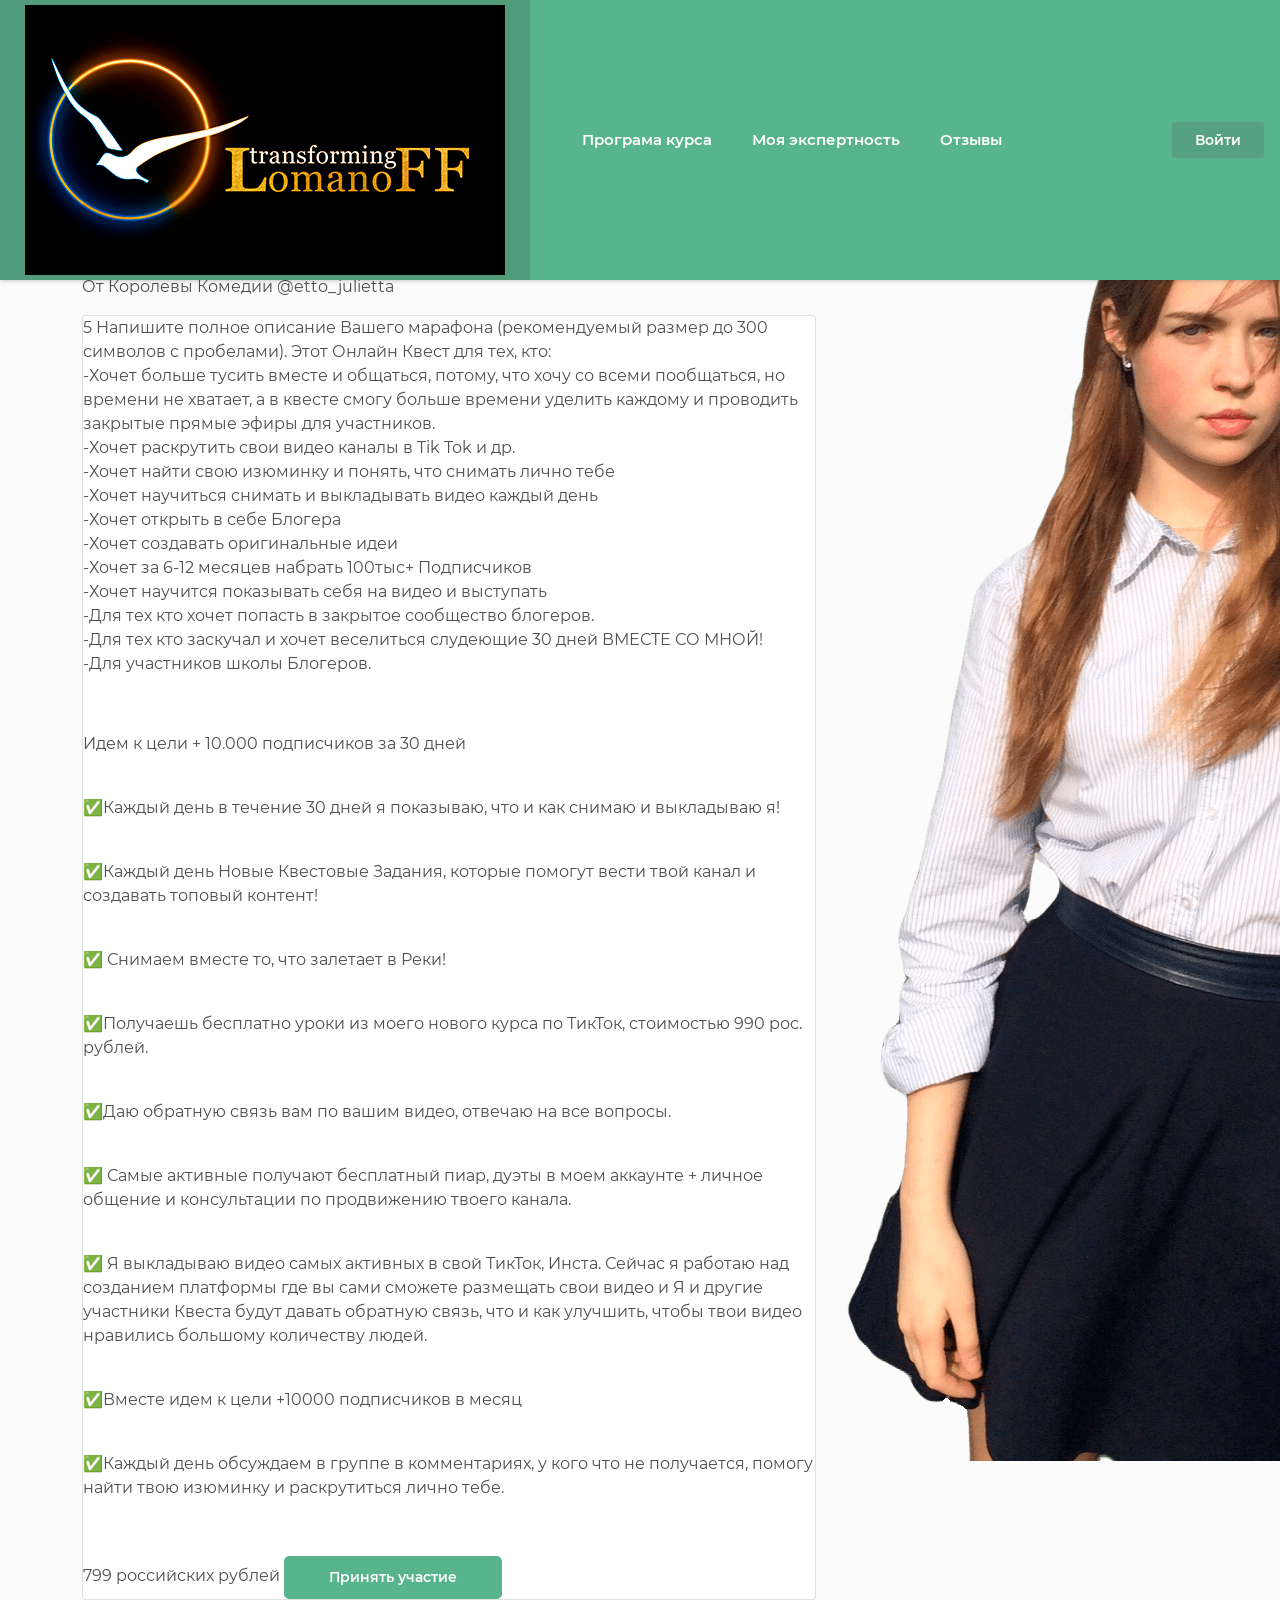
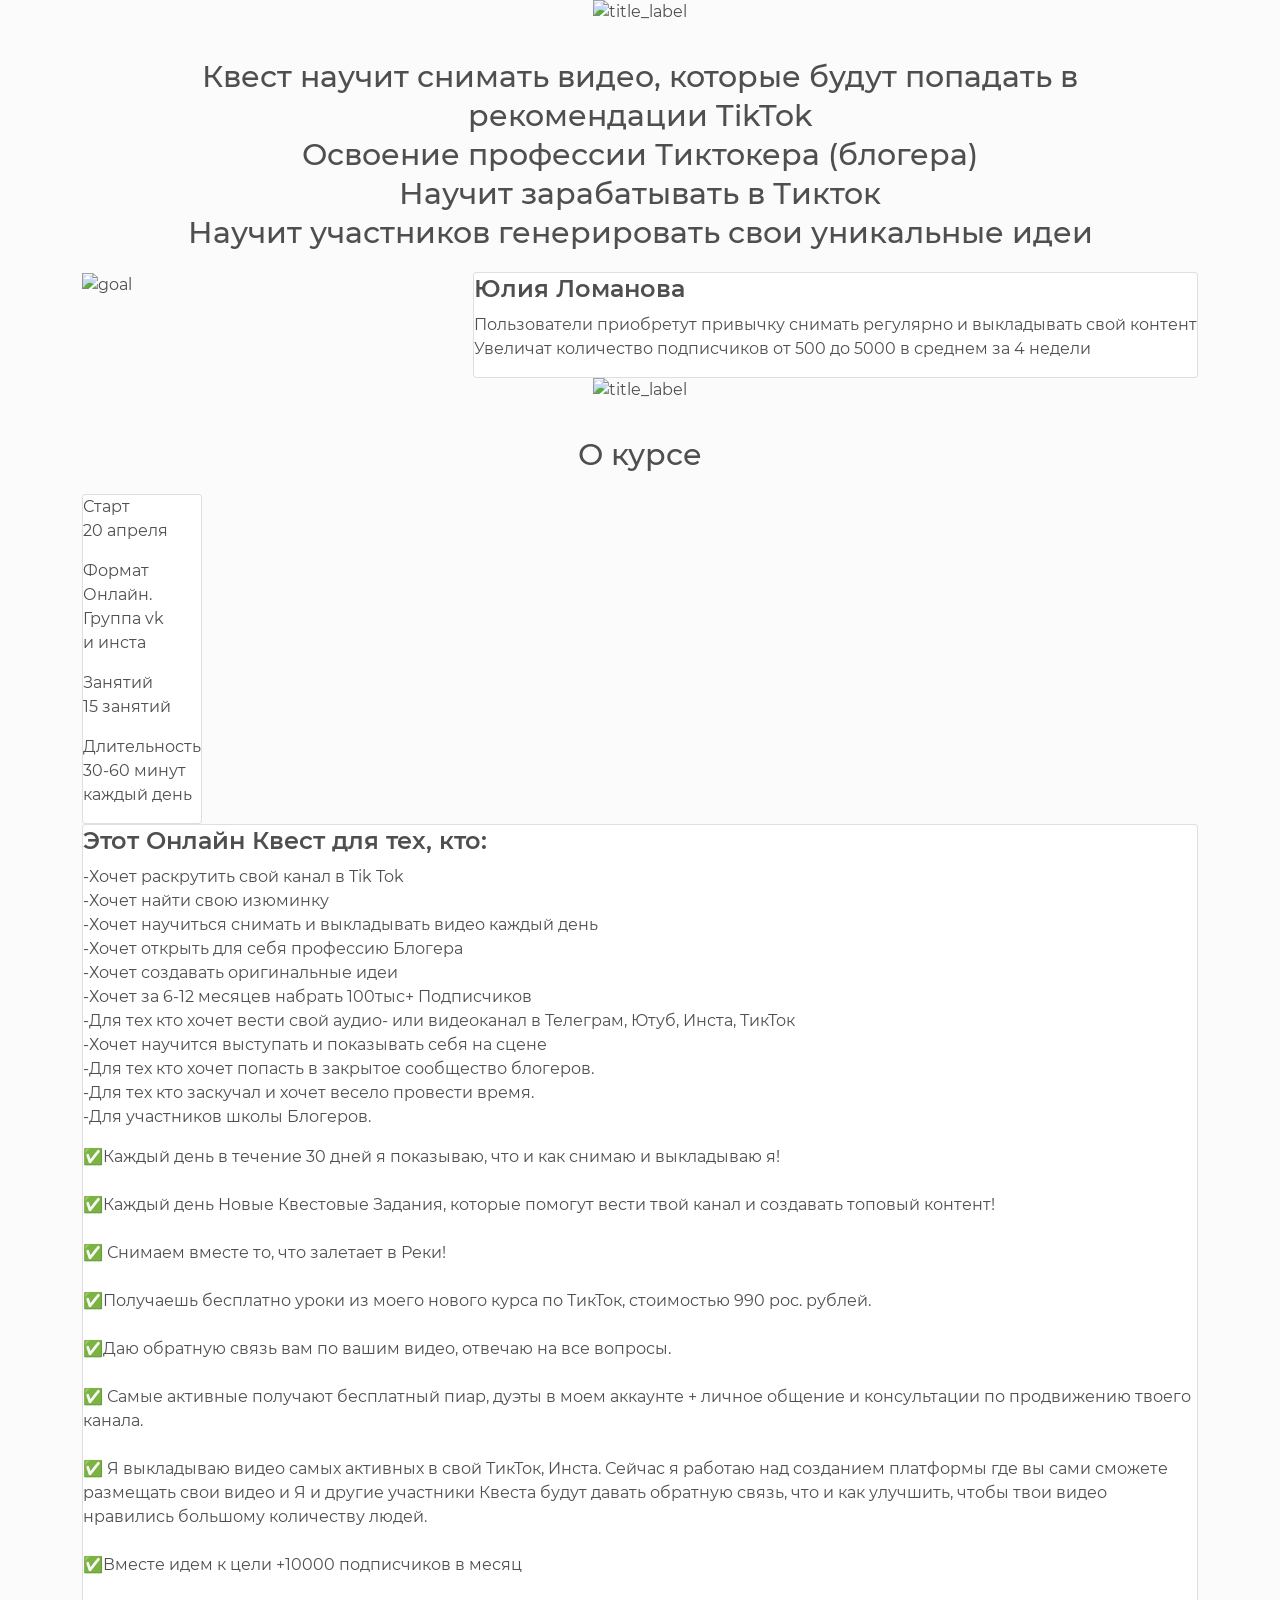
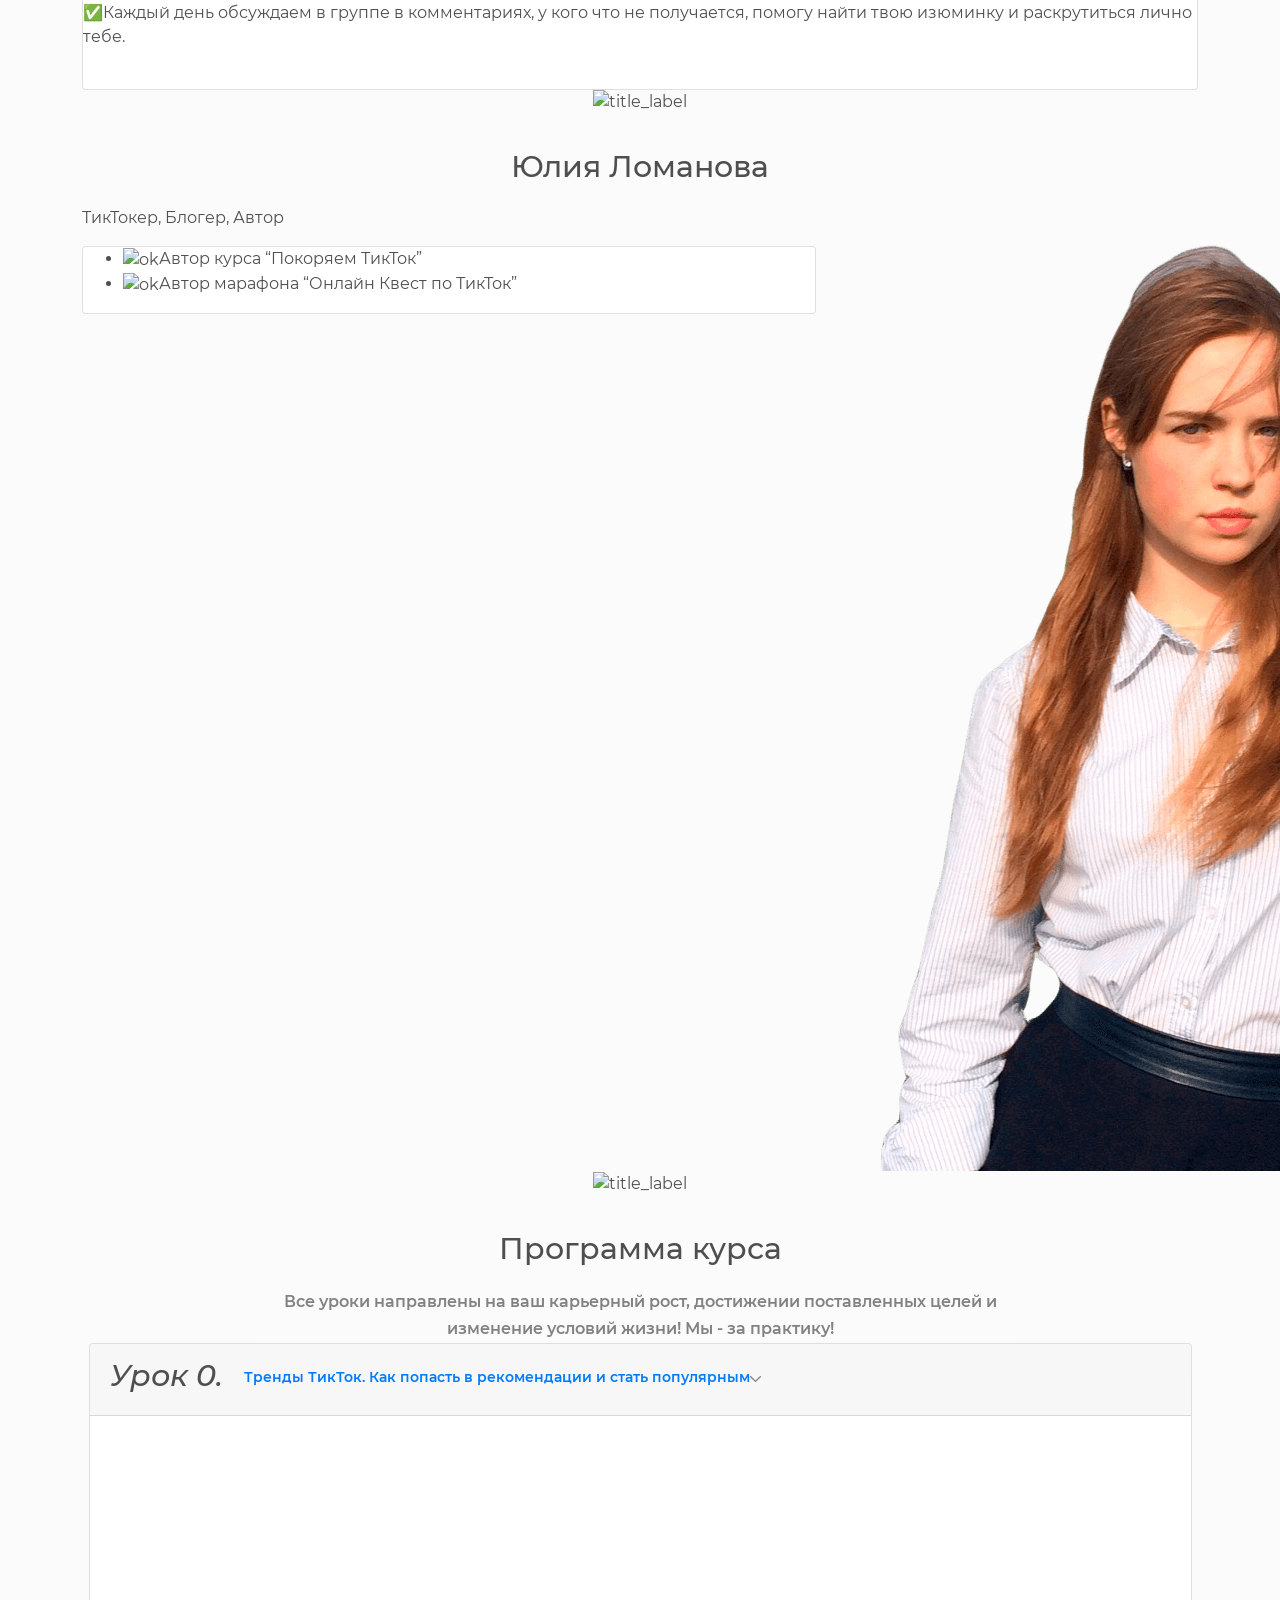
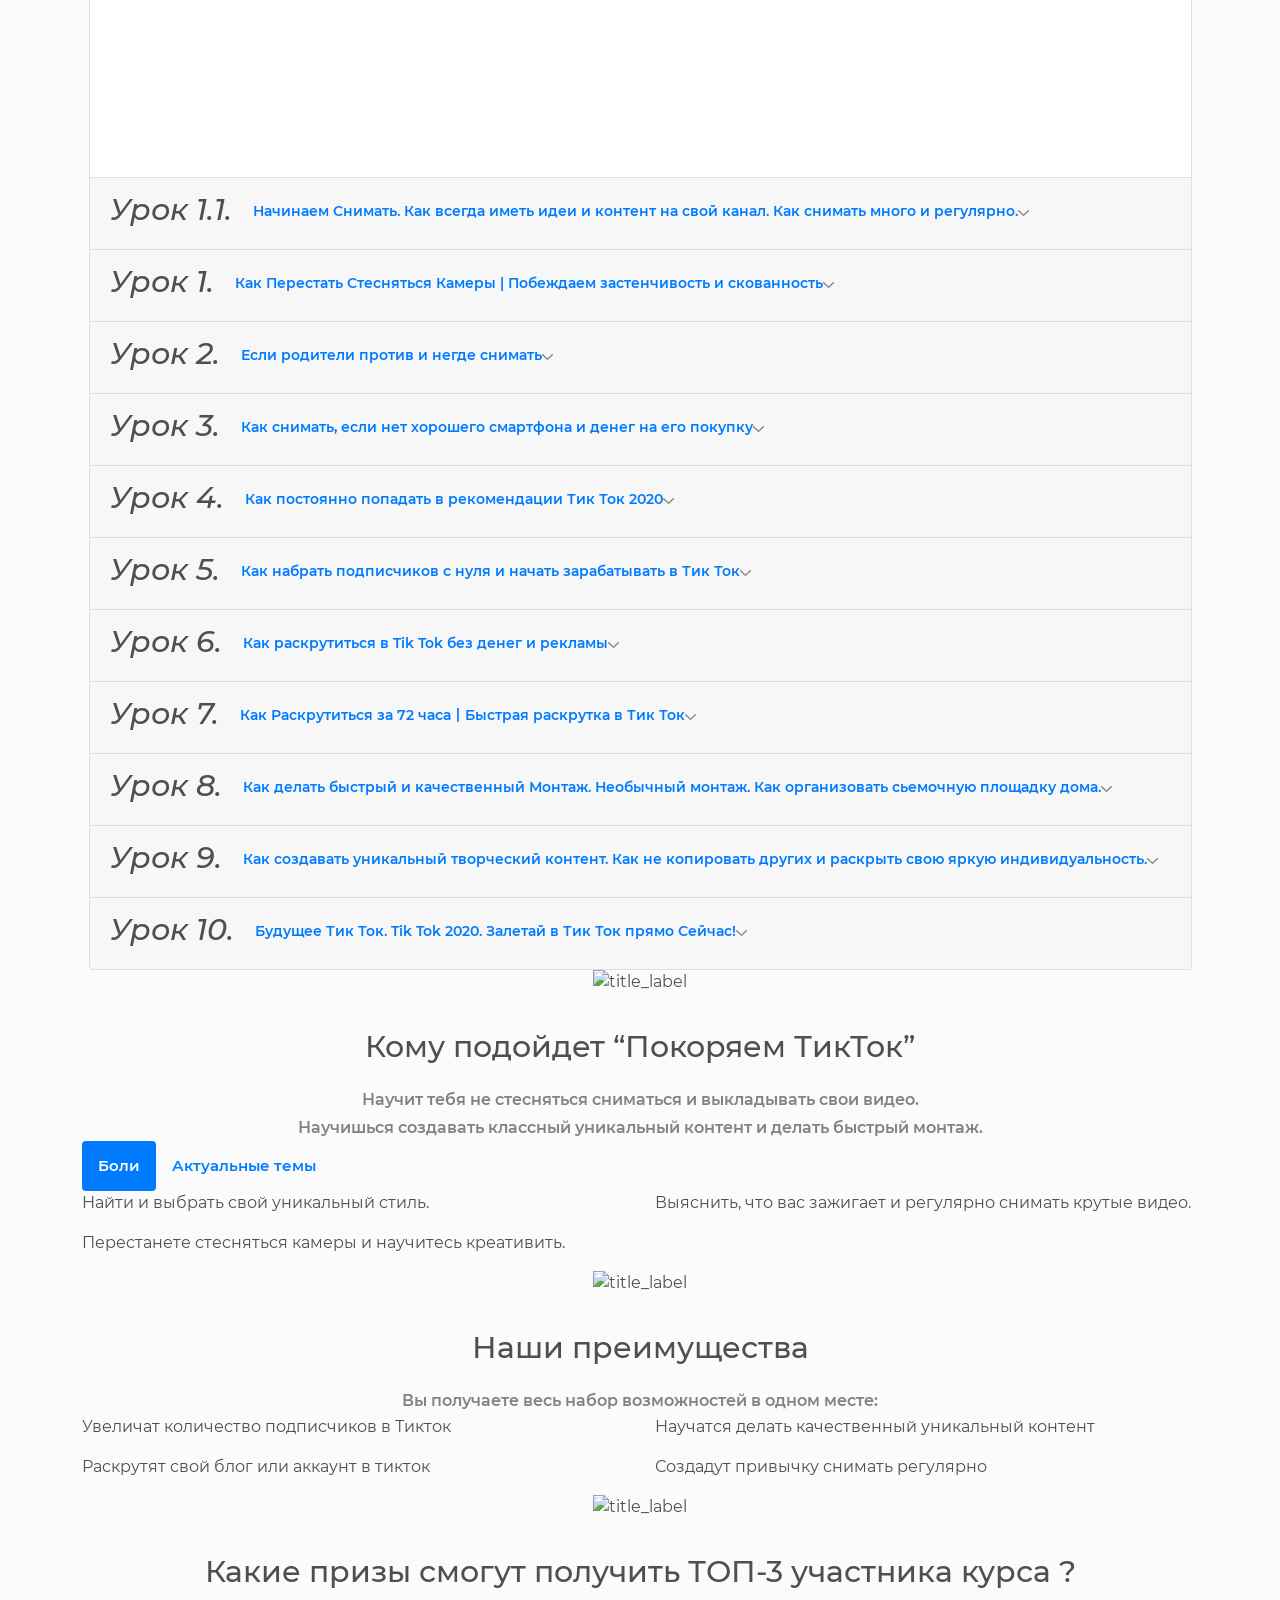
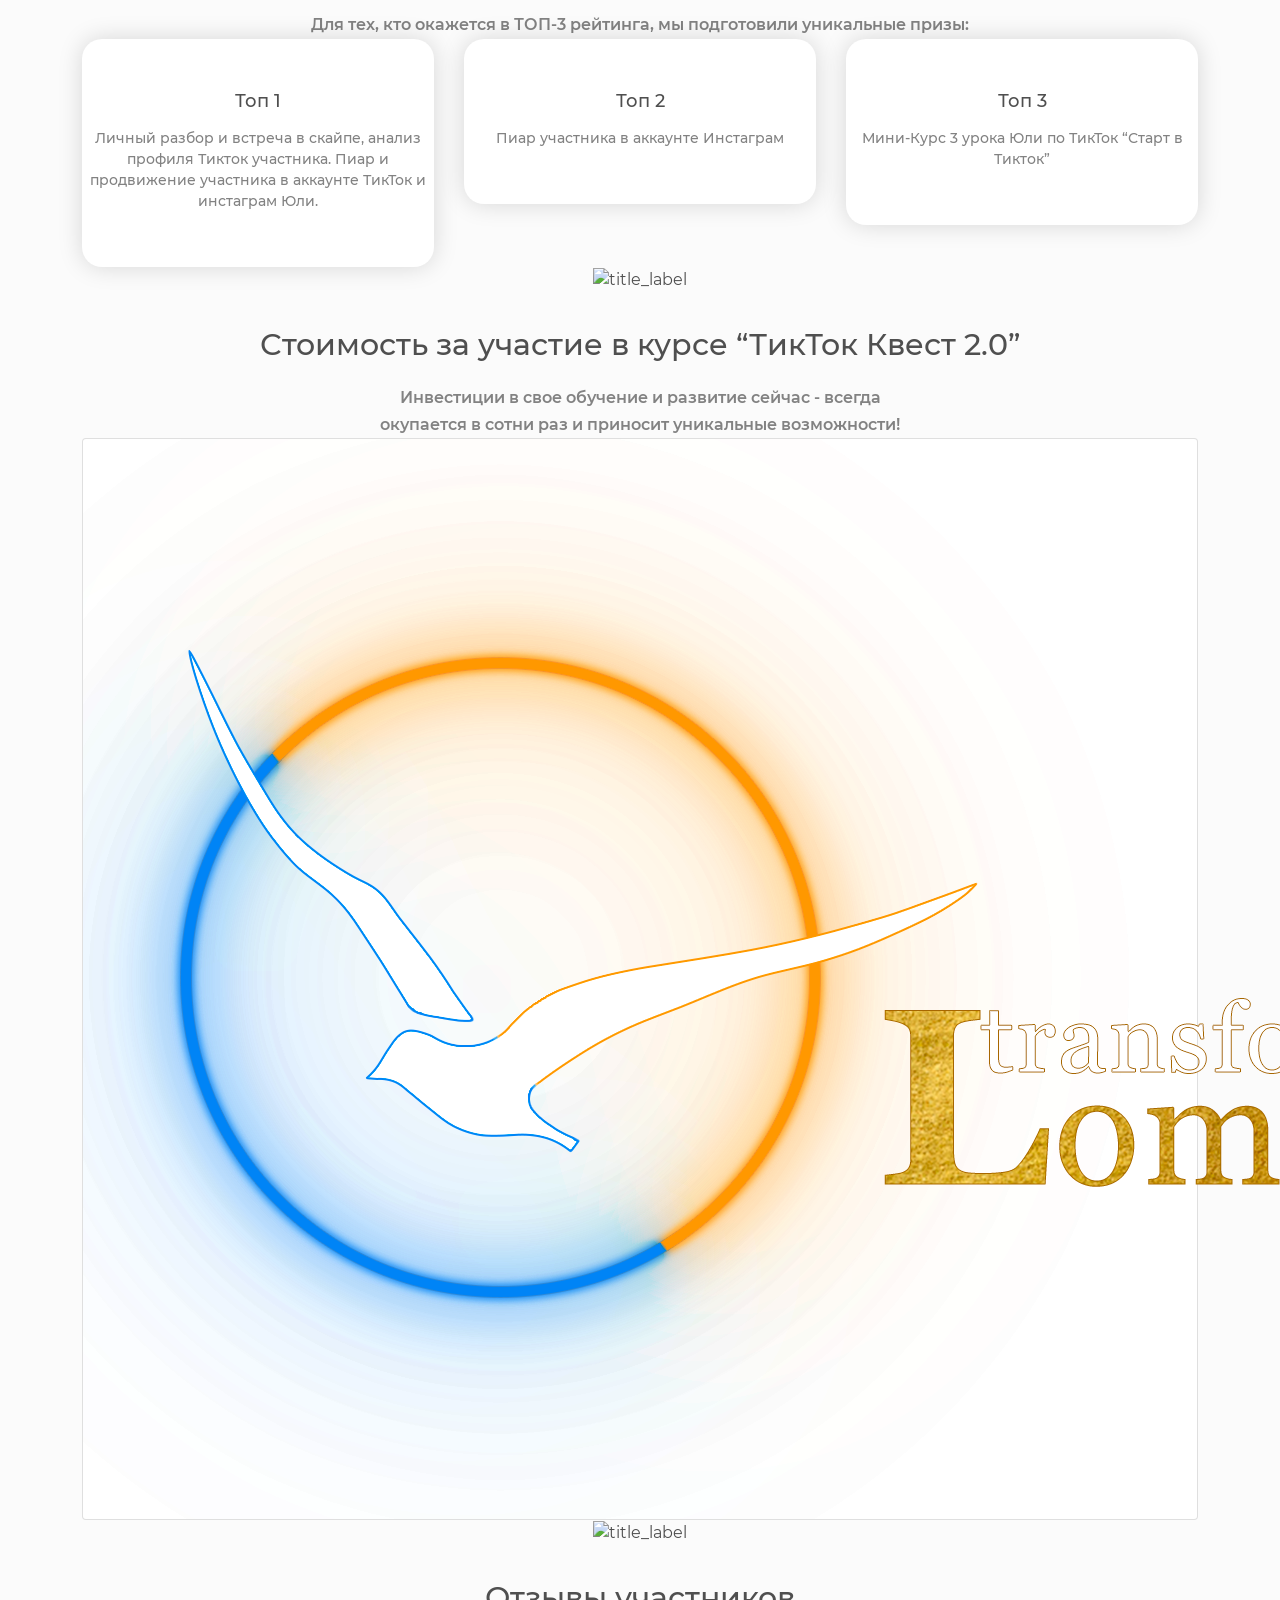
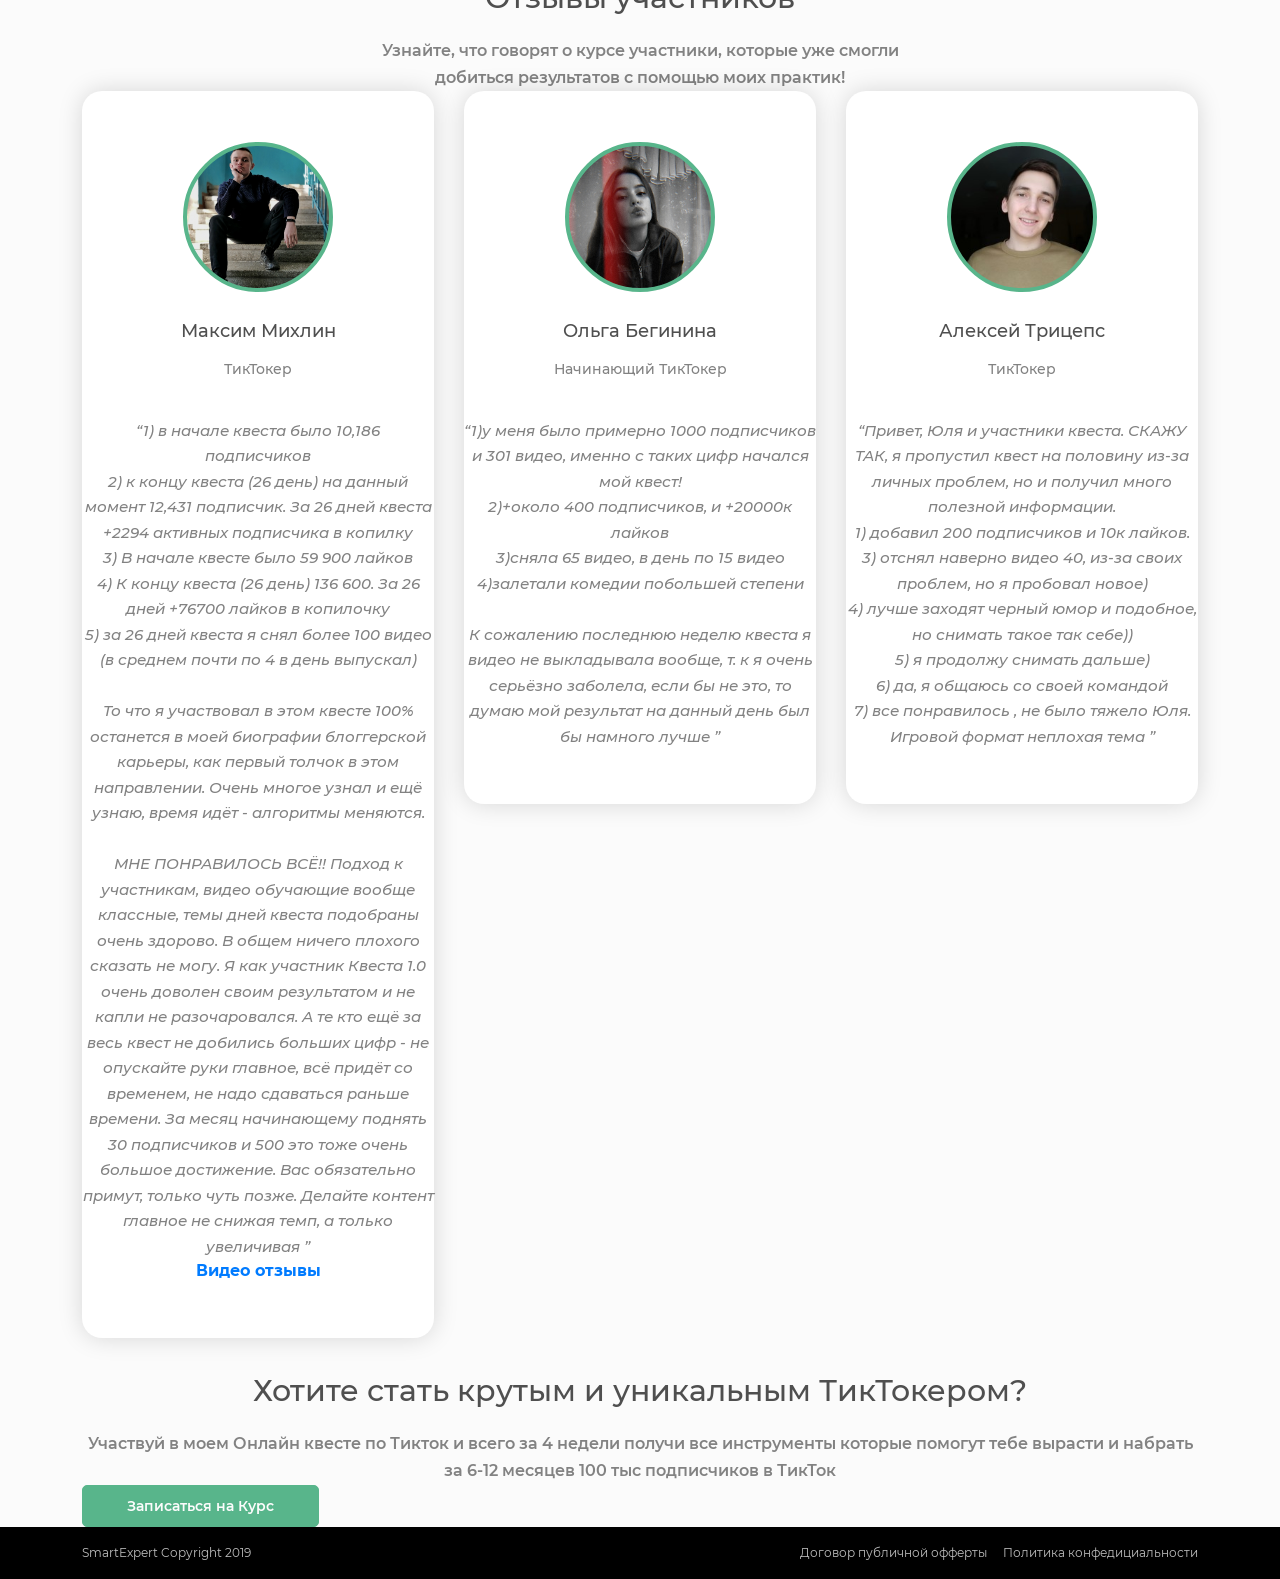
==== commit 61f74e16: "add photo and video" ====
--- a/index.html
+++ b/index.html
@@ -104,7 +104,7 @@
                 </div>
                 <div class="col-md-4">
                     <div class="img_wrapp">
-                        <img src="img/sec_your_mentor/konstantin.png" alt="SE">
+                        <img src="img/sec_your_mentor/yuliya.png" alt="SE">
                     </div>
                 </div>
             </div>
@@ -249,7 +249,7 @@
                 </div>
                 <div class="col-md-4">
                     <div class="img_wrapp">
-                        <img src="img/sec_1/konstantin.png" alt="SE">
+                        <img src="img/sec_1/yuliya.png" alt="SE">
                     </div>
                 </div>
             </div>
@@ -283,9 +283,8 @@
 
                         <div id="collapse_1" class="collapse show" aria-labelledby="headingOne" data-parent="#accordion">
                             <div class="card-body">
-                                Anim pariatur cliche reprehenderit, enim eiusmod high life accusamus terry richardson ad squid. 3 wolf moon officia aute, non cupidatat skateboard dolor brunch. Food truck quinoa nesciunt laborum eiusmod. Brunch 3 wolf
-                                moon tempor, sunt aliqua put a bird on it squid single-origin coffee nulla assumenda shoreditch et. Nihil anim keffiyeh helvetica, craft beer labore wes anderson cred nesciunt sapiente ea proident. Ad vegan excepteur
-                                butcher vice lomo. Leggings occaecat craft beer farm-to-table, raw denim aesthetic synth nesciunt you probably haven't heard of them accusamus labore sustainable VHS.
+                                <iframe width="560" height="315" src="https://www.youtube.com/embed/m5ovQXY1PSg" frameborder="0" allow="accelerometer; autoplay; encrypted-media; gyroscope; picture-in-picture" allowfullscreen></iframe>
+
                             </div>
                         </div>
                     </div>
@@ -301,9 +300,8 @@
 
                         <div id="collapse_2" class="collapse" aria-labelledby="headingOne" data-parent="#accordion">
                             <div class="card-body">
-                                Anim pariatur cliche reprehenderit, enim eiusmod high life accusamus terry richardson ad squid. 3 wolf moon officia aute, non cupidatat skateboard dolor brunch. Food truck quinoa nesciunt laborum eiusmod. Brunch 3 wolf
-                                moon tempor, sunt aliqua put a bird on it squid single-origin coffee nulla assumenda shoreditch et. Nihil anim keffiyeh helvetica, craft beer labore wes anderson cred nesciunt sapiente ea proident. Ad vegan excepteur
-                                butcher vice lomo. Leggings occaecat craft beer farm-to-table, raw denim aesthetic synth nesciunt you probably haven't heard of them accusamus labore sustainable VHS.
+                                <iframe width="560" height="315" src="https://www.youtube.com/embed/RcNVxLmupGI" frameborder="0" allow="accelerometer; autoplay; encrypted-media; gyroscope; picture-in-picture" allowfullscreen></iframe>
+
                             </div>
                         </div>
                     </div>
@@ -319,9 +317,8 @@
 
                         <div id="collapse_3" class="collapse" aria-labelledby="headingOne" data-parent="#accordion">
                             <div class="card-body">
-                                Anim pariatur cliche reprehenderit, enim eiusmod high life accusamus terry richardson ad squid. 3 wolf moon officia aute, non cupidatat skateboard dolor brunch. Food truck quinoa nesciunt laborum eiusmod. Brunch 3 wolf
-                                moon tempor, sunt aliqua put a bird on it squid single-origin coffee nulla assumenda shoreditch et. Nihil anim keffiyeh helvetica, craft beer labore wes anderson cred nesciunt sapiente ea proident. Ad vegan excepteur
-                                butcher vice lomo. Leggings occaecat craft beer farm-to-table, raw denim aesthetic synth nesciunt you probably haven't heard of them accusamus labore sustainable VHS.
+                                <iframe width="560" height="315" src="https://www.youtube.com/embed/LyUh4azdfg8" frameborder="0" allow="accelerometer; autoplay; encrypted-media; gyroscope; picture-in-picture" allowfullscreen></iframe>
+
                             </div>
                         </div>
                     </div>
@@ -337,9 +334,7 @@
 
                         <div id="collapse_4" class="collapse" aria-labelledby="headingOne" data-parent="#accordion">
                             <div class="card-body">
-                                Anim pariatur cliche reprehenderit, enim eiusmod high life accusamus terry richardson ad squid. 3 wolf moon officia aute, non cupidatat skateboard dolor brunch. Food truck quinoa nesciunt laborum eiusmod. Brunch 3 wolf
-                                moon tempor, sunt aliqua put a bird on it squid single-origin coffee nulla assumenda shoreditch et. Nihil anim keffiyeh helvetica, craft beer labore wes anderson cred nesciunt sapiente ea proident. Ad vegan excepteur
-                                butcher vice lomo. Leggings occaecat craft beer farm-to-table, raw denim aesthetic synth nesciunt you probably haven't heard of them accusamus labore sustainable VHS.
+                                <iframe width="560" height="315" src="https://www.youtube.com/embed/FBhdaC_L5YM" frameborder="0" allow="accelerometer; autoplay; encrypted-media; gyroscope; picture-in-picture" allowfullscreen></iframe>
                             </div>
                         </div>
                     </div>
@@ -355,9 +350,7 @@
 
                         <div id="collapse_5" class="collapse" aria-labelledby="headingOne" data-parent="#accordion">
                             <div class="card-body">
-                                Anim pariatur cliche reprehenderit, enim eiusmod high life accusamus terry richardson ad squid. 3 wolf moon officia aute, non cupidatat skateboard dolor brunch. Food truck quinoa nesciunt laborum eiusmod. Brunch 3 wolf
-                                moon tempor, sunt aliqua put a bird on it squid single-origin coffee nulla assumenda shoreditch et. Nihil anim keffiyeh helvetica, craft beer labore wes anderson cred nesciunt sapiente ea proident. Ad vegan excepteur
-                                butcher vice lomo. Leggings occaecat craft beer farm-to-table, raw denim aesthetic synth nesciunt you probably haven't heard of them accusamus labore sustainable VHS.
+                                <iframe width="560" height="315" src="https://www.youtube.com/embed/MGTGWeUI0_Q" frameborder="0" allow="accelerometer; autoplay; encrypted-media; gyroscope; picture-in-picture" allowfullscreen></iframe>
                             </div>
                         </div>
                     </div>
@@ -373,9 +366,7 @@
 
                         <div id="collapse_6" class="collapse" aria-labelledby="headingOne" data-parent="#accordion">
                             <div class="card-body">
-                                Anim pariatur cliche reprehenderit, enim eiusmod high life accusamus terry richardson ad squid. 3 wolf moon officia aute, non cupidatat skateboard dolor brunch. Food truck quinoa nesciunt laborum eiusmod. Brunch 3 wolf
-                                moon tempor, sunt aliqua put a bird on it squid single-origin coffee nulla assumenda shoreditch et. Nihil anim keffiyeh helvetica, craft beer labore wes anderson cred nesciunt sapiente ea proident. Ad vegan excepteur
-                                butcher vice lomo. Leggings occaecat craft beer farm-to-table, raw denim aesthetic synth nesciunt you probably haven't heard of them accusamus labore sustainable VHS.
+                                <iframe width="560" height="315" src="https://www.youtube.com/embed/wtiF6ECrHt8" frameborder="0" allow="accelerometer; autoplay; encrypted-media; gyroscope; picture-in-picture" allowfullscreen></iframe>
                             </div>
                         </div>
                     </div>
@@ -391,9 +382,7 @@
 
                         <div id="collapse_7" class="collapse" aria-labelledby="headingOne" data-parent="#accordion">
                             <div class="card-body">
-                                Anim pariatur cliche reprehenderit, enim eiusmod high life accusamus terry richardson ad squid. 3 wolf moon officia aute, non cupidatat skateboard dolor brunch. Food truck quinoa nesciunt laborum eiusmod. Brunch 3 wolf
-                                moon tempor, sunt aliqua put a bird on it squid single-origin coffee nulla assumenda shoreditch et. Nihil anim keffiyeh helvetica, craft beer labore wes anderson cred nesciunt sapiente ea proident. Ad vegan excepteur
-                                butcher vice lomo. Leggings occaecat craft beer farm-to-table, raw denim aesthetic synth nesciunt you probably haven't heard of them accusamus labore sustainable VHS.
+                                <iframe width="560" height="315" src="https://www.youtube.com/embed/RlORHX5GRbU" frameborder="0" allow="accelerometer; autoplay; encrypted-media; gyroscope; picture-in-picture" allowfullscreen></iframe>
                             </div>
                         </div>
                     </div>
@@ -409,9 +398,7 @@
 
                         <div id="collapse_8" class="collapse" aria-labelledby="headingOne" data-parent="#accordion">
                             <div class="card-body">
-                                Anim pariatur cliche reprehenderit, enim eiusmod high life accusamus terry richardson ad squid. 3 wolf moon officia aute, non cupidatat skateboard dolor brunch. Food truck quinoa nesciunt laborum eiusmod. Brunch 3 wolf
-                                moon tempor, sunt aliqua put a bird on it squid single-origin coffee nulla assumenda shoreditch et. Nihil anim keffiyeh helvetica, craft beer labore wes anderson cred nesciunt sapiente ea proident. Ad vegan excepteur
-                                butcher vice lomo. Leggings occaecat craft beer farm-to-table, raw denim aesthetic synth nesciunt you probably haven't heard of them accusamus labore sustainable VHS.
+                                <iframe width="560" height="315" src="https://www.youtube.com/embed/mFYWGyH2HQM" frameborder="0" allow="accelerometer; autoplay; encrypted-media; gyroscope; picture-in-picture" allowfullscreen></iframe>
                             </div>
                         </div>
                     </div>
@@ -427,9 +414,7 @@
 
                         <div id="collapse_9" class="collapse" aria-labelledby="headingOne" data-parent="#accordion">
                             <div class="card-body">
-                                Anim pariatur cliche reprehenderit, enim eiusmod high life accusamus terry richardson ad squid. 3 wolf moon officia aute, non cupidatat skateboard dolor brunch. Food truck quinoa nesciunt laborum eiusmod. Brunch 3 wolf
-                                moon tempor, sunt aliqua put a bird on it squid single-origin coffee nulla assumenda shoreditch et. Nihil anim keffiyeh helvetica, craft beer labore wes anderson cred nesciunt sapiente ea proident. Ad vegan excepteur
-                                butcher vice lomo. Leggings occaecat craft beer farm-to-table, raw denim aesthetic synth nesciunt you probably haven't heard of them accusamus labore sustainable VHS.
+                                <iframe width="560" height="315" src="https://www.youtube.com/embed/fPh1FLHLteg" frameborder="0" allow="accelerometer; autoplay; encrypted-media; gyroscope; picture-in-picture" allowfullscreen></iframe>
                             </div>
                         </div>
                     </div>
@@ -445,9 +430,7 @@
 
                         <div id="collapse_10" class="collapse" aria-labelledby="headingOne" data-parent="#accordion">
                             <div class="card-body">
-                                Anim pariatur cliche reprehenderit, enim eiusmod high life accusamus terry richardson ad squid. 3 wolf moon officia aute, non cupidatat skateboard dolor brunch. Food truck quinoa nesciunt laborum eiusmod. Brunch 3 wolf
-                                moon tempor, sunt aliqua put a bird on it squid single-origin coffee nulla assumenda shoreditch et. Nihil anim keffiyeh helvetica, craft beer labore wes anderson cred nesciunt sapiente ea proident. Ad vegan excepteur
-                                butcher vice lomo. Leggings occaecat craft beer farm-to-table, raw denim aesthetic synth nesciunt you probably haven't heard of them accusamus labore sustainable VHS.
+                                <iframe width="560" height="315" src="https://www.youtube.com/embed/ecn-l9O7Rwo" frameborder="0" allow="accelerometer; autoplay; encrypted-media; gyroscope; picture-in-picture" allowfullscreen></iframe>
                             </div>
                         </div>
                     </div>
@@ -463,9 +446,7 @@
 
                         <div id="collapse_11" class="collapse" aria-labelledby="headingOne" data-parent="#accordion">
                             <div class="card-body">
-                                Anim pariatur cliche reprehenderit, enim eiusmod high life accusamus terry richardson ad squid. 3 wolf moon officia aute, non cupidatat skateboard dolor brunch. Food truck quinoa nesciunt laborum eiusmod. Brunch 3 wolf
-                                moon tempor, sunt aliqua put a bird on it squid single-origin coffee nulla assumenda shoreditch et. Nihil anim keffiyeh helvetica, craft beer labore wes anderson cred nesciunt sapiente ea proident. Ad vegan excepteur
-                                butcher vice lomo. Leggings occaecat craft beer farm-to-table, raw denim aesthetic synth nesciunt you probably haven't heard of them accusamus labore sustainable VHS.
+                                <iframe width="560" height="315" src="https://www.youtube.com/embed/ZBAdMJ4NN0M" frameborder="0" allow="accelerometer; autoplay; encrypted-media; gyroscope; picture-in-picture" allowfullscreen></iframe>
                             </div>
                         </div>
                     </div>
@@ -481,9 +462,7 @@
 
                         <div id="collapse_12" class="collapse" aria-labelledby="headingOne" data-parent="#accordion">
                             <div class="card-body">
-                                Anim pariatur cliche reprehenderit, enim eiusmod high life accusamus terry richardson ad squid. 3 wolf moon officia aute, non cupidatat skateboard dolor brunch. Food truck quinoa nesciunt laborum eiusmod. Brunch 3 wolf
-                                moon tempor, sunt aliqua put a bird on it squid single-origin coffee nulla assumenda shoreditch et. Nihil anim keffiyeh helvetica, craft beer labore wes anderson cred nesciunt sapiente ea proident. Ad vegan excepteur
-                                butcher vice lomo. Leggings occaecat craft beer farm-to-table, raw denim aesthetic synth nesciunt you probably haven't heard of them accusamus labore sustainable VHS.
+                                <iframe width="560" height="315" src="https://www.youtube.com/embed/l_n13qqo_g8" frameborder="0" allow="accelerometer; autoplay; encrypted-media; gyroscope; picture-in-picture" allowfullscreen></iframe>
                             </div>
                         </div>
                     </div>
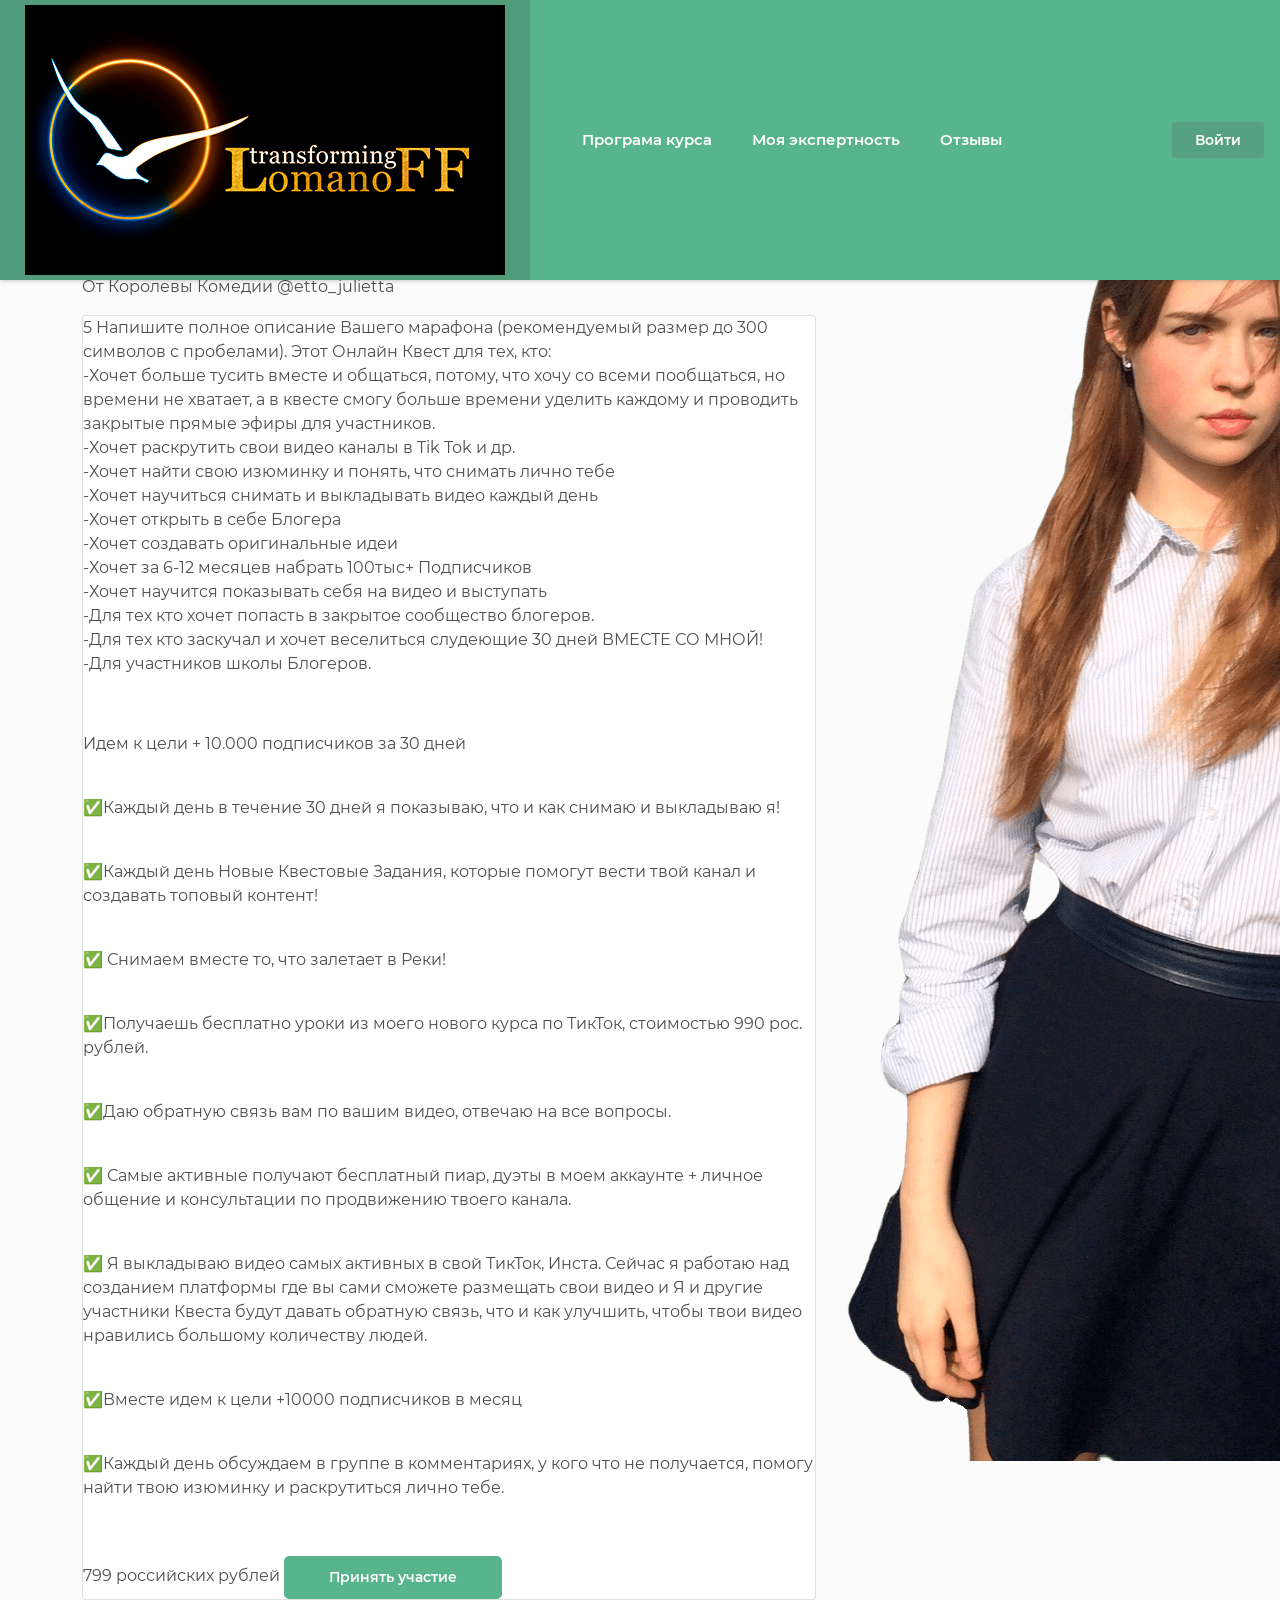
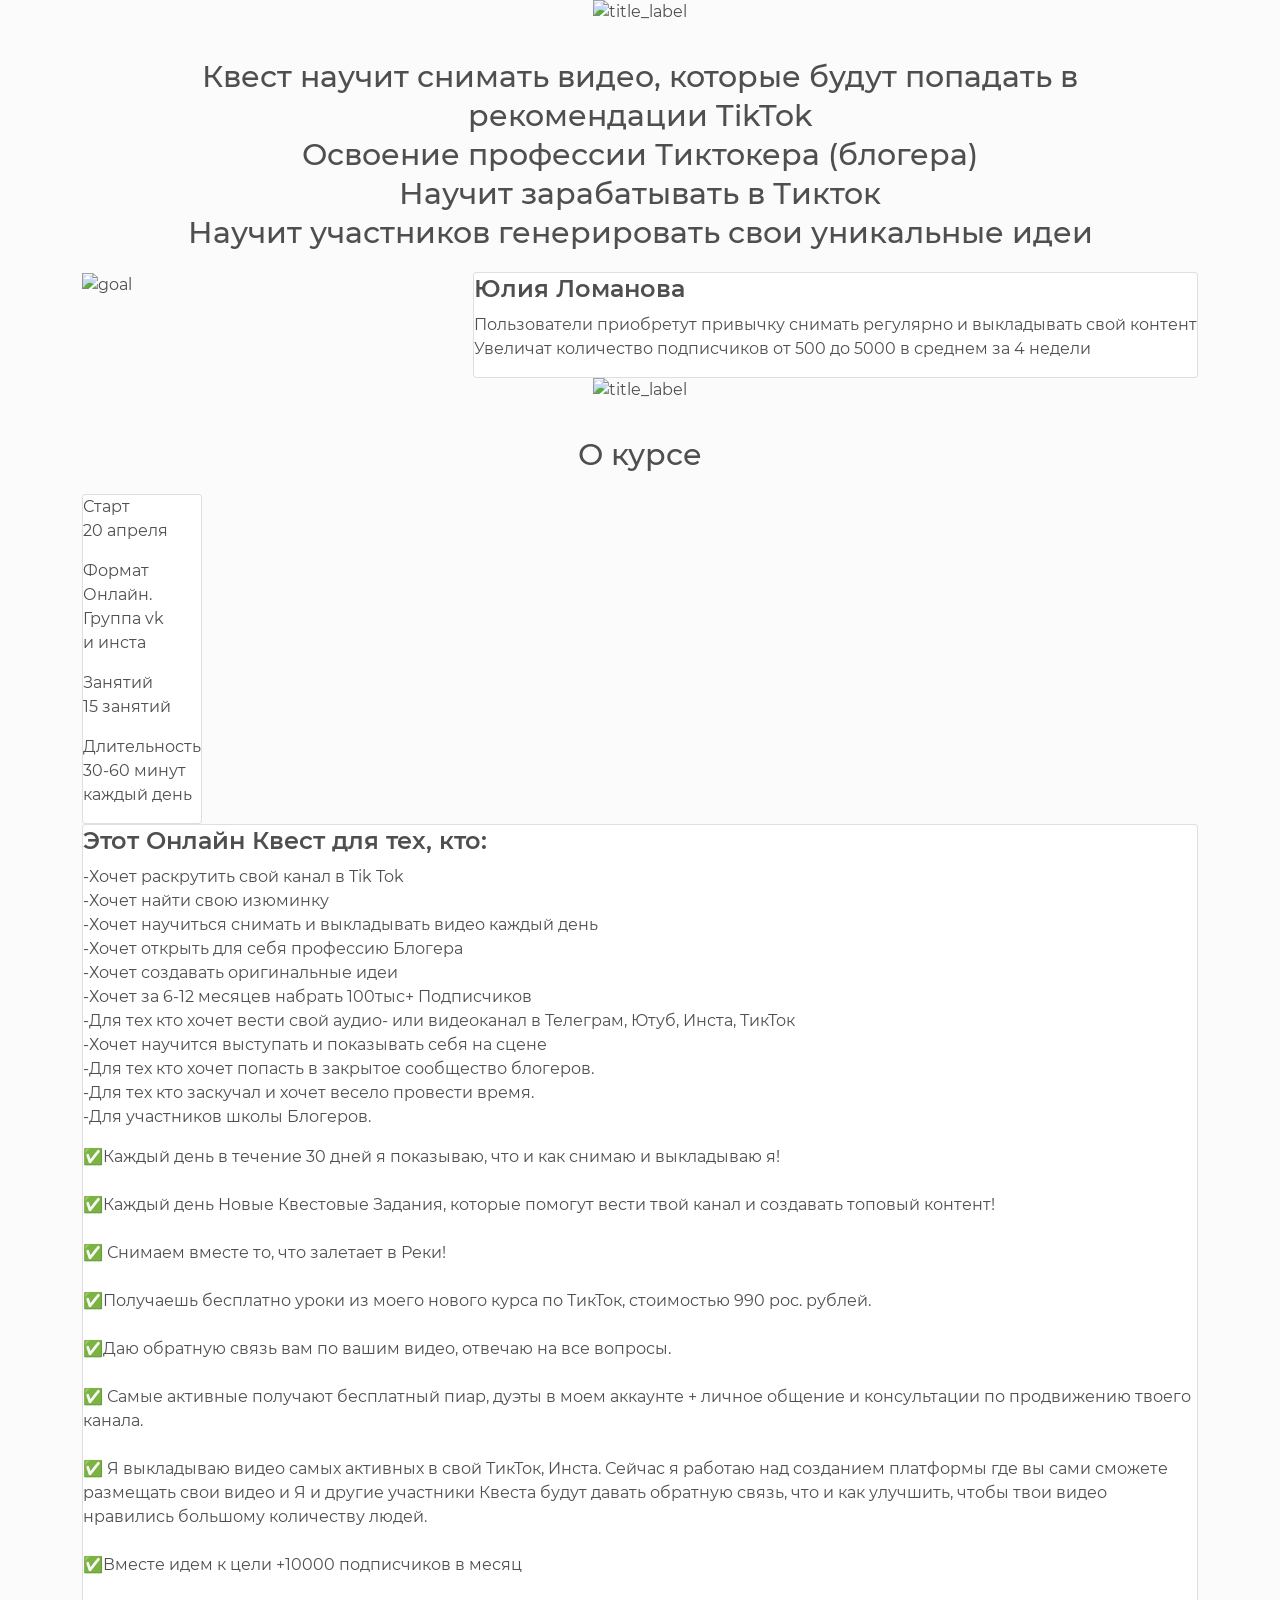
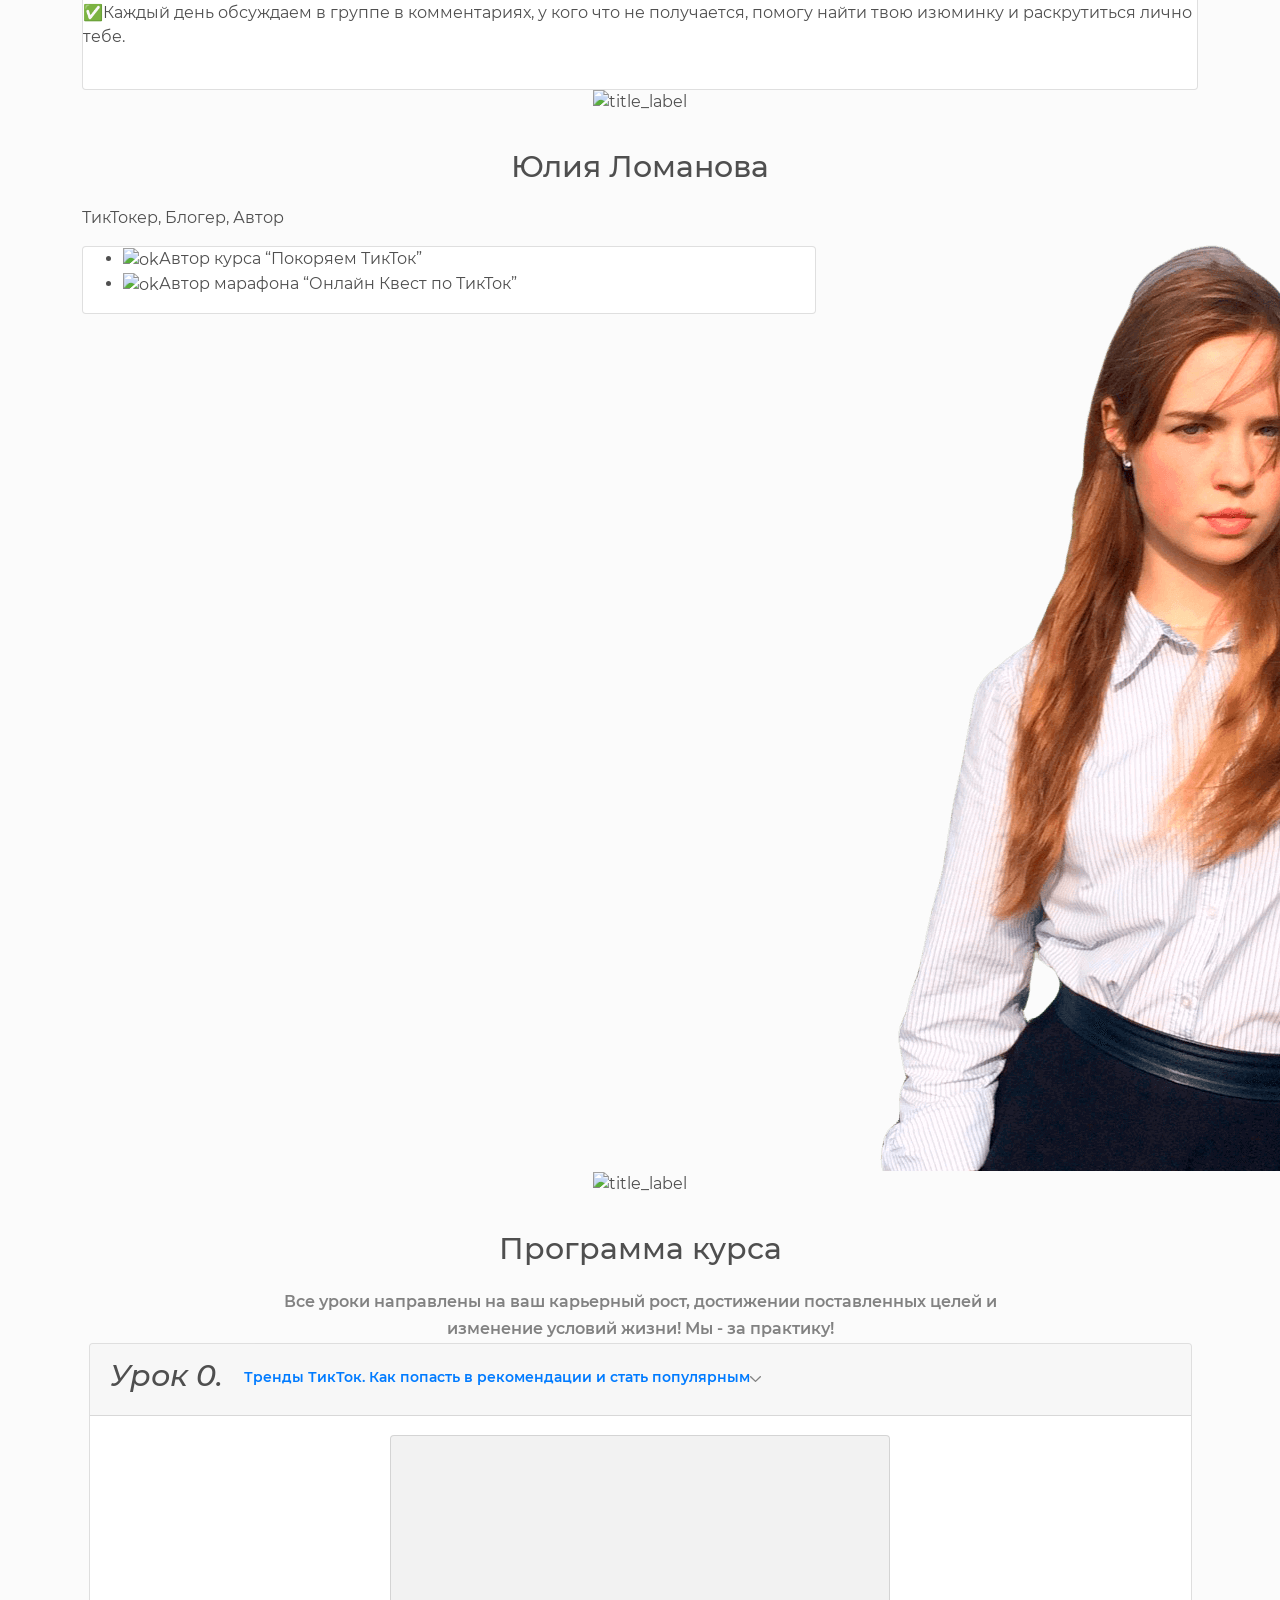
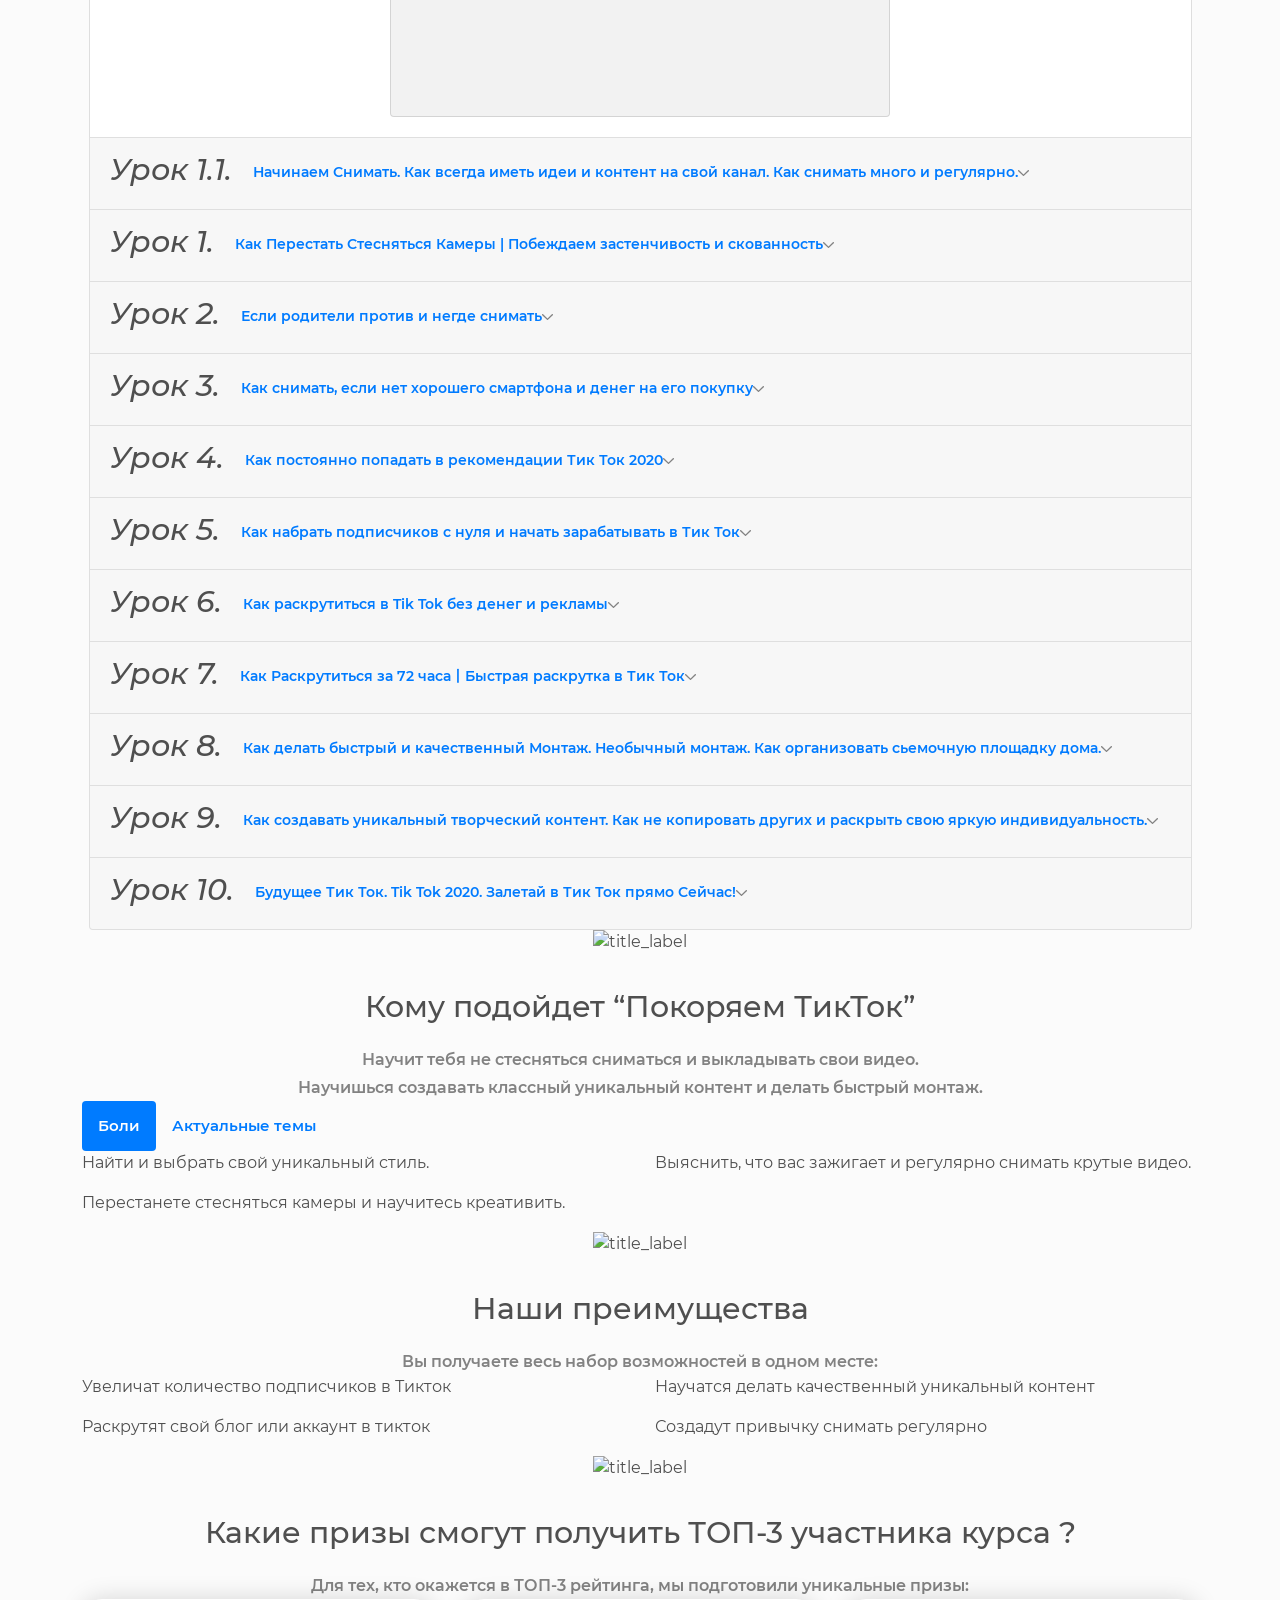
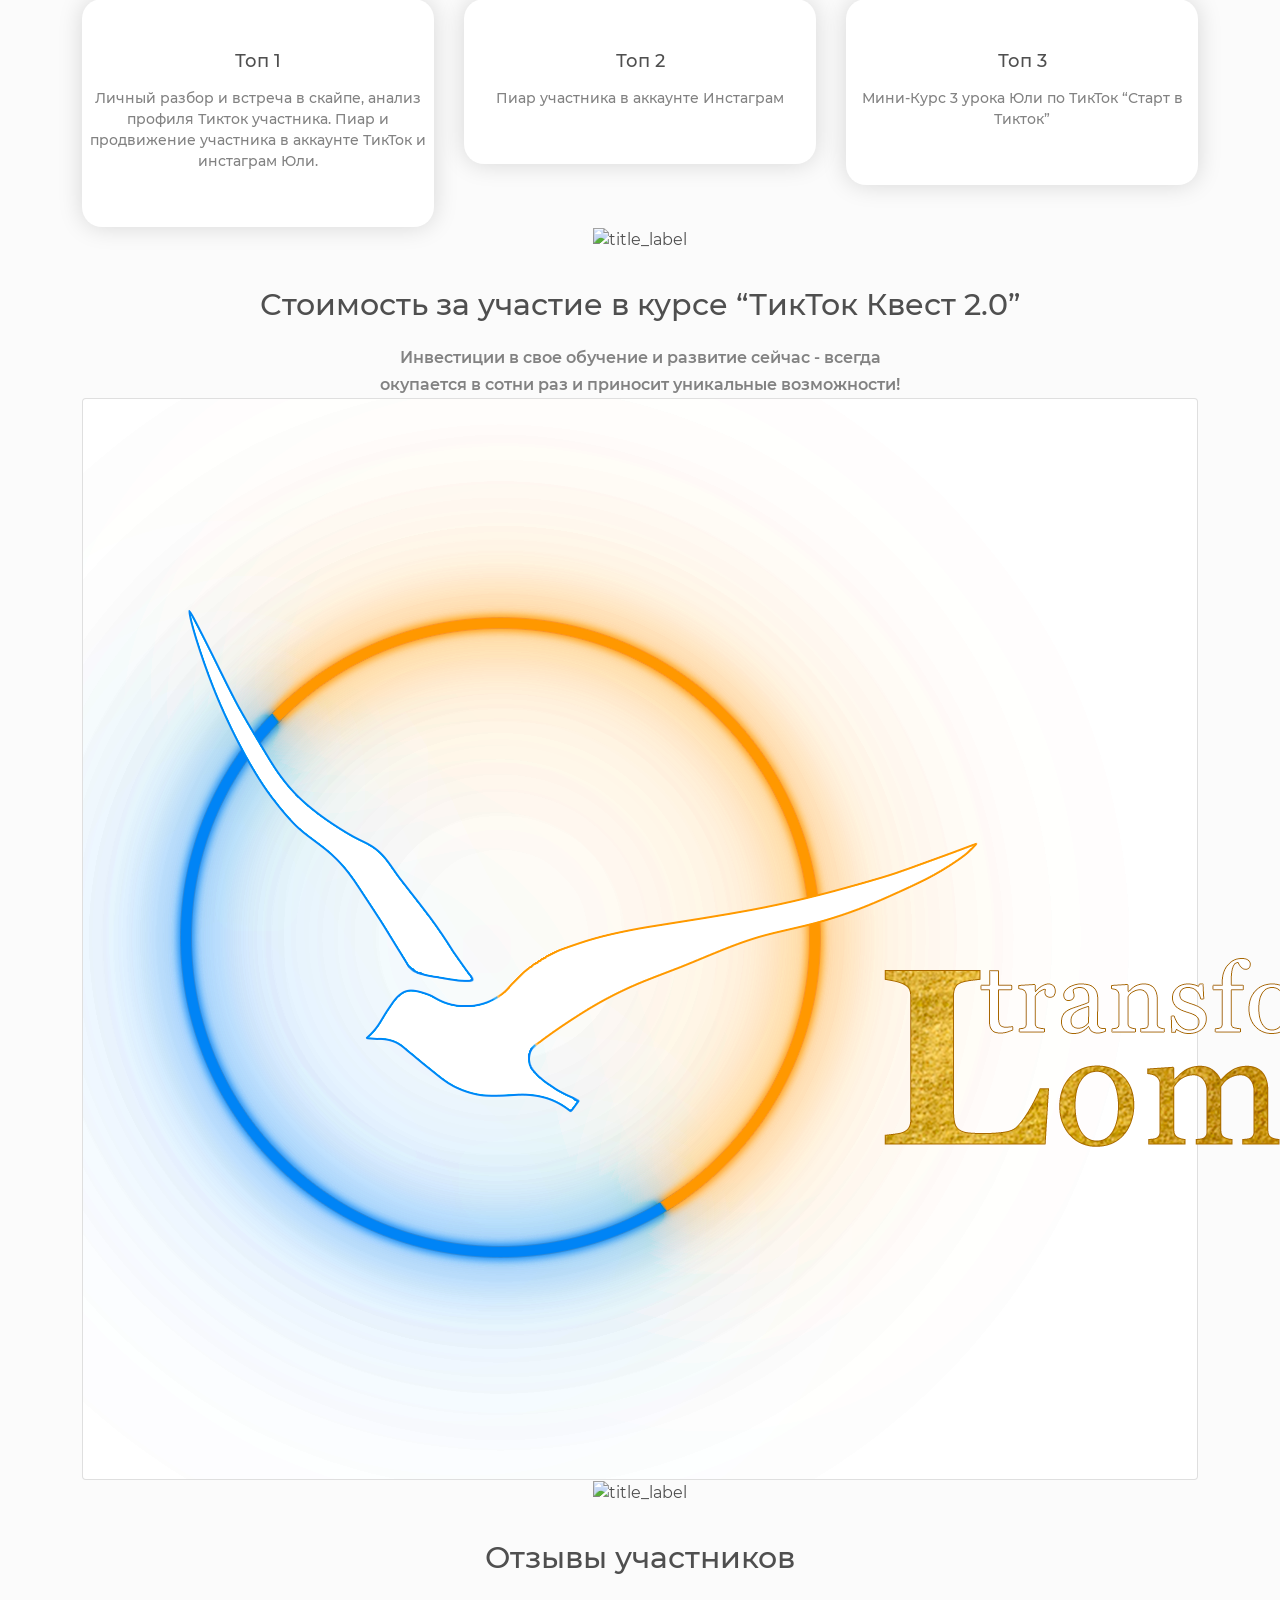
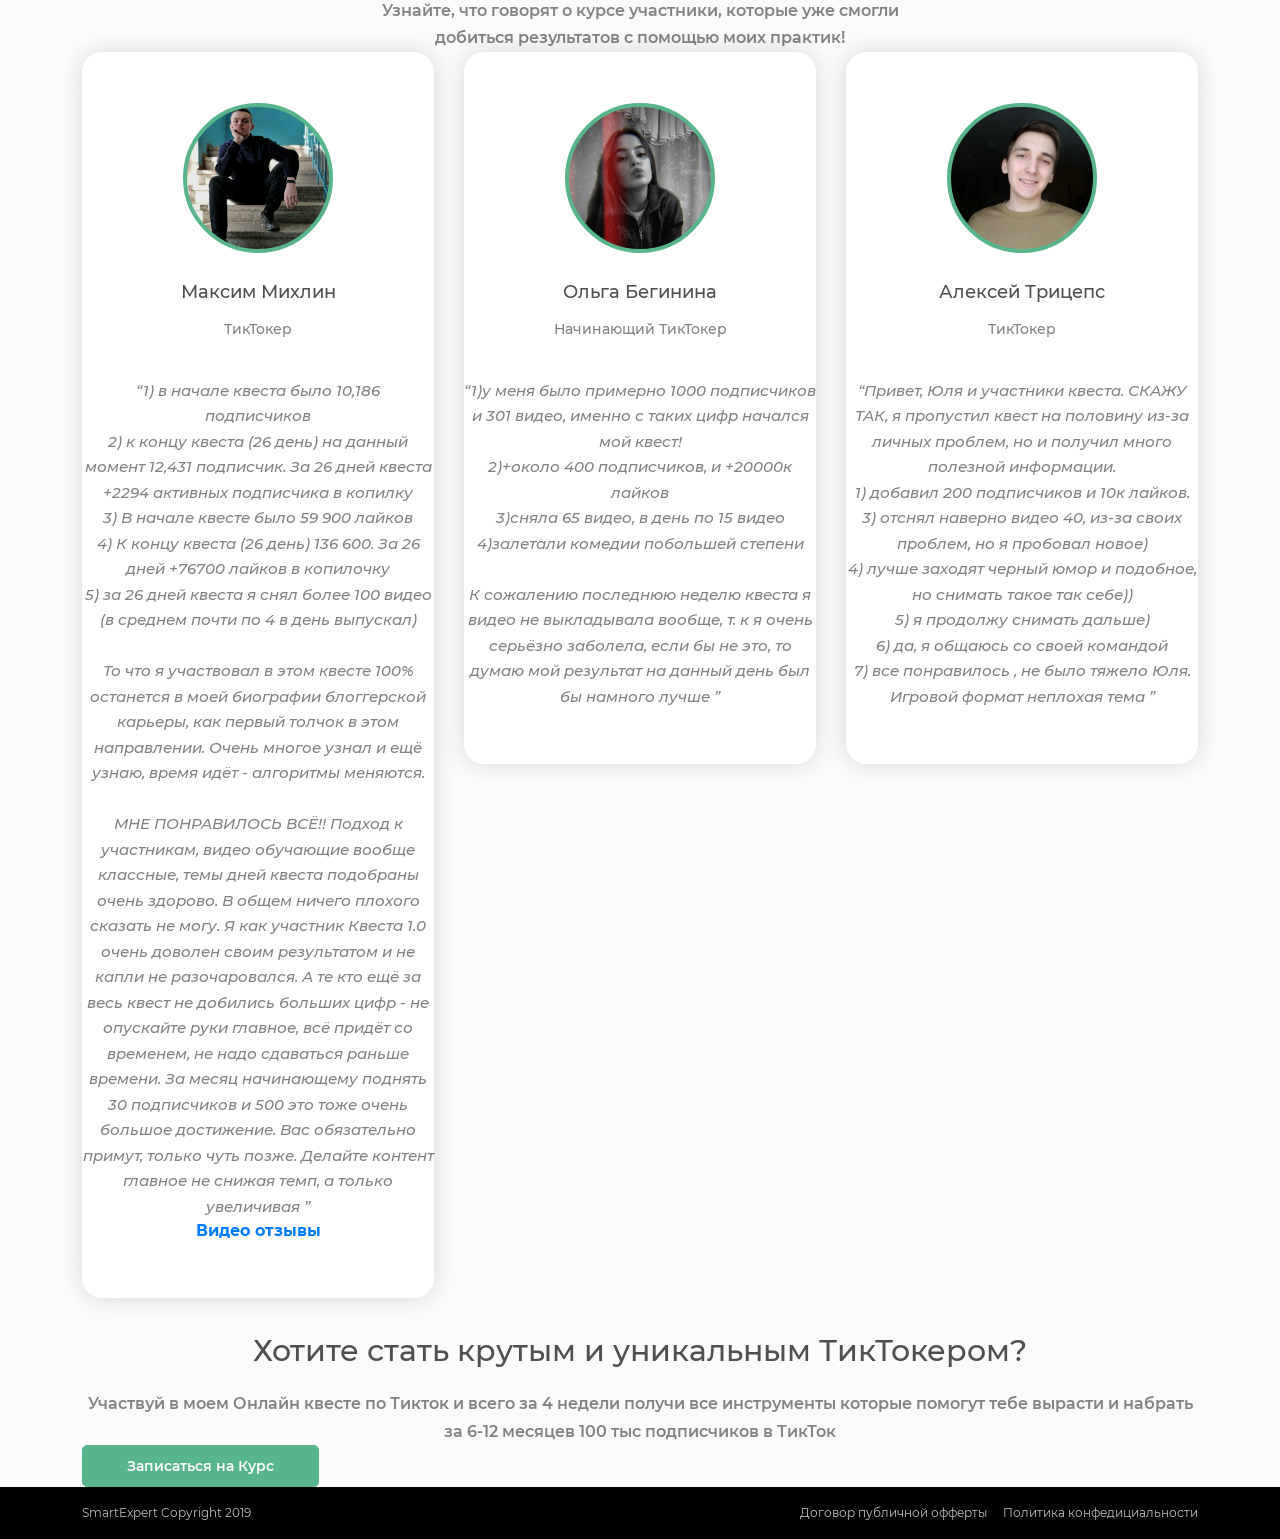
==== commit 82bd652e: "mobile fix 1" ====
--- a/index.html
+++ b/index.html
@@ -282,9 +282,10 @@
                         </div>
 
                         <div id="collapse_1" class="collapse show" aria-labelledby="headingOne" data-parent="#accordion">
-                            <div class="card-body">
-                                <iframe width="560" height="315" src="https://www.youtube.com/embed/m5ovQXY1PSg" frameborder="0" allow="accelerometer; autoplay; encrypted-media; gyroscope; picture-in-picture" allowfullscreen></iframe>
-
+                            <div class="card-body d-flex justify-content-center">
+                                <div class="embed-responsive embed-responsive-16by9 card" style="max-width: 500px; padding: 0;">
+                                    <iframe src="https://www.youtube.com/embed/m5ovQXY1PSg" frameborder="0" allow="accelerometer; autoplay; encrypted-media; gyroscope; picture-in-picture" allowfullscreen></iframe>
+                                </div>
                             </div>
                         </div>
                     </div>
@@ -299,9 +300,10 @@
                         </div>
 
                         <div id="collapse_2" class="collapse" aria-labelledby="headingOne" data-parent="#accordion">
-                            <div class="card-body">
-                                <iframe width="560" height="315" src="https://www.youtube.com/embed/RcNVxLmupGI" frameborder="0" allow="accelerometer; autoplay; encrypted-media; gyroscope; picture-in-picture" allowfullscreen></iframe>
-
+                            <div class="card-body d-flex justify-content-center">
+                                <div class="embed-responsive embed-responsive-16by9 card" style="max-width: 500px; padding: 0;">
+                                    <iframe src="https://www.youtube.com/embed/RcNVxLmupGI" frameborder="0" allow="accelerometer; autoplay; encrypted-media; gyroscope; picture-in-picture" allowfullscreen></iframe>
+                                </div>
                             </div>
                         </div>
                     </div>
@@ -316,9 +318,10 @@
                         </div>
 
                         <div id="collapse_3" class="collapse" aria-labelledby="headingOne" data-parent="#accordion">
-                            <div class="card-body">
-                                <iframe width="560" height="315" src="https://www.youtube.com/embed/LyUh4azdfg8" frameborder="0" allow="accelerometer; autoplay; encrypted-media; gyroscope; picture-in-picture" allowfullscreen></iframe>
-
+                            <div class="card-body d-flex justify-content-center">
+                                <div class="embed-responsive embed-responsive-16by9 card" style="max-width: 500px; padding: 0;">
+                                    <iframe src="https://www.youtube.com/embed/LyUh4azdfg8" frameborder="0" allow="accelerometer; autoplay; encrypted-media; gyroscope; picture-in-picture" allowfullscreen></iframe>
+                                </div>
                             </div>
                         </div>
                     </div>
@@ -333,8 +336,10 @@
                         </div>
 
                         <div id="collapse_4" class="collapse" aria-labelledby="headingOne" data-parent="#accordion">
-                            <div class="card-body">
-                                <iframe width="560" height="315" src="https://www.youtube.com/embed/FBhdaC_L5YM" frameborder="0" allow="accelerometer; autoplay; encrypted-media; gyroscope; picture-in-picture" allowfullscreen></iframe>
+                            <div class="card-body d-flex justify-content-center">
+                                <div class="embed-responsive embed-responsive-16by9 card" style="max-width: 500px; padding: 0;">
+                                    <iframe src="https://www.youtube.com/embed/FBhdaC_L5YM" frameborder="0" allow="accelerometer; autoplay; encrypted-media; gyroscope; picture-in-picture" allowfullscreen></iframe>
+                                </div>
                             </div>
                         </div>
                     </div>
@@ -349,8 +354,10 @@
                         </div>
 
                         <div id="collapse_5" class="collapse" aria-labelledby="headingOne" data-parent="#accordion">
-                            <div class="card-body">
-                                <iframe width="560" height="315" src="https://www.youtube.com/embed/MGTGWeUI0_Q" frameborder="0" allow="accelerometer; autoplay; encrypted-media; gyroscope; picture-in-picture" allowfullscreen></iframe>
+                            <div class="card-body d-flex justify-content-center">
+                                <div class="embed-responsive embed-responsive-16by9 card" style="max-width: 500px; padding: 0;">
+                                    <iframe src="https://www.youtube.com/embed/MGTGWeUI0_Q" frameborder="0" allow="accelerometer; autoplay; encrypted-media; gyroscope; picture-in-picture" allowfullscreen></iframe>
+                                </div>
                             </div>
                         </div>
                     </div>
@@ -365,8 +372,10 @@
                         </div>
 
                         <div id="collapse_6" class="collapse" aria-labelledby="headingOne" data-parent="#accordion">
-                            <div class="card-body">
-                                <iframe width="560" height="315" src="https://www.youtube.com/embed/wtiF6ECrHt8" frameborder="0" allow="accelerometer; autoplay; encrypted-media; gyroscope; picture-in-picture" allowfullscreen></iframe>
+                            <div class="card-body d-flex justify-content-center">
+                                <div class="embed-responsive embed-responsive-16by9 card" style="max-width: 500px; padding: 0;">
+                                    <iframe src="https://www.youtube.com/embed/wtiF6ECrHt8" frameborder="0" allow="accelerometer; autoplay; encrypted-media; gyroscope; picture-in-picture" allowfullscreen></iframe>
+                                </div>
                             </div>
                         </div>
                     </div>
@@ -381,8 +390,10 @@
                         </div>
 
                         <div id="collapse_7" class="collapse" aria-labelledby="headingOne" data-parent="#accordion">
-                            <div class="card-body">
-                                <iframe width="560" height="315" src="https://www.youtube.com/embed/RlORHX5GRbU" frameborder="0" allow="accelerometer; autoplay; encrypted-media; gyroscope; picture-in-picture" allowfullscreen></iframe>
+                            <div class="card-body d-flex justify-content-center">
+                                <div class="embed-responsive embed-responsive-16by9 card" style="max-width: 500px; padding: 0;">
+                                    <iframe src="https://www.youtube.com/embed/RlORHX5GRbU" frameborder="0" allow="accelerometer; autoplay; encrypted-media; gyroscope; picture-in-picture" allowfullscreen></iframe>
+                                </div>
                             </div>
                         </div>
                     </div>
@@ -397,8 +408,10 @@
                         </div>
 
                         <div id="collapse_8" class="collapse" aria-labelledby="headingOne" data-parent="#accordion">
-                            <div class="card-body">
-                                <iframe width="560" height="315" src="https://www.youtube.com/embed/mFYWGyH2HQM" frameborder="0" allow="accelerometer; autoplay; encrypted-media; gyroscope; picture-in-picture" allowfullscreen></iframe>
+                            <div class="card-body d-flex justify-content-center">
+                                <div class="embed-responsive embed-responsive-16by9 card" style="max-width: 500px; padding: 0;">
+                                    <iframe src="https://www.youtube.com/embed/mFYWGyH2HQM" frameborder="0" allow="accelerometer; autoplay; encrypted-media; gyroscope; picture-in-picture" allowfullscreen></iframe>
+                                </div>
                             </div>
                         </div>
                     </div>
@@ -413,8 +426,10 @@
                         </div>
 
                         <div id="collapse_9" class="collapse" aria-labelledby="headingOne" data-parent="#accordion">
-                            <div class="card-body">
-                                <iframe width="560" height="315" src="https://www.youtube.com/embed/fPh1FLHLteg" frameborder="0" allow="accelerometer; autoplay; encrypted-media; gyroscope; picture-in-picture" allowfullscreen></iframe>
+                            <div class="card-body d-flex justify-content-center">
+                                <div class="embed-responsive embed-responsive-16by9 card" style="max-width: 500px; padding: 0;">
+                                    <iframe src="https://www.youtube.com/embed/fPh1FLHLteg" frameborder="0" allow="accelerometer; autoplay; encrypted-media; gyroscope; picture-in-picture" allowfullscreen></iframe>
+                                </div>
                             </div>
                         </div>
                     </div>
@@ -429,8 +444,10 @@
                         </div>
 
                         <div id="collapse_10" class="collapse" aria-labelledby="headingOne" data-parent="#accordion">
-                            <div class="card-body">
-                                <iframe width="560" height="315" src="https://www.youtube.com/embed/ecn-l9O7Rwo" frameborder="0" allow="accelerometer; autoplay; encrypted-media; gyroscope; picture-in-picture" allowfullscreen></iframe>
+                            <div class="card-body d-flex justify-content-center">
+                                <div class="embed-responsive embed-responsive-16by9 card" style="max-width: 500px; padding: 0;">
+                                    <iframe src="https://www.youtube.com/embed/ecn-l9O7Rwo" frameborder="0" allow="accelerometer; autoplay; encrypted-media; gyroscope; picture-in-picture" allowfullscreen></iframe>
+                                </div>
                             </div>
                         </div>
                     </div>
@@ -445,8 +462,10 @@
                         </div>
 
                         <div id="collapse_11" class="collapse" aria-labelledby="headingOne" data-parent="#accordion">
-                            <div class="card-body">
-                                <iframe width="560" height="315" src="https://www.youtube.com/embed/ZBAdMJ4NN0M" frameborder="0" allow="accelerometer; autoplay; encrypted-media; gyroscope; picture-in-picture" allowfullscreen></iframe>
+                            <div class="card-body d-flex justify-content-center">
+                                <div class="embed-responsive embed-responsive-16by9 card" style="max-width: 500px; padding: 0;">
+                                    <iframe src="https://www.youtube.com/embed/ZBAdMJ4NN0M" frameborder="0" allow="accelerometer; autoplay; encrypted-media; gyroscope; picture-in-picture" allowfullscreen></iframe>
+                                </div>
                             </div>
                         </div>
                     </div>
@@ -461,8 +480,10 @@
                         </div>
 
                         <div id="collapse_12" class="collapse" aria-labelledby="headingOne" data-parent="#accordion">
-                            <div class="card-body">
-                                <iframe width="560" height="315" src="https://www.youtube.com/embed/l_n13qqo_g8" frameborder="0" allow="accelerometer; autoplay; encrypted-media; gyroscope; picture-in-picture" allowfullscreen></iframe>
+                            <div class="card-body d-flex justify-content-center">
+                                <div class="embed-responsive embed-responsive-16by9 card" style="max-width: 500px; padding: 0;">
+                                    <iframe src="https://www.youtube.com/embed/l_n13qqo_g8" frameborder="0" allow="accelerometer; autoplay; encrypted-media; gyroscope; picture-in-picture" allowfullscreen></iframe>
+                                </div>
                             </div>
                         </div>
                     </div>
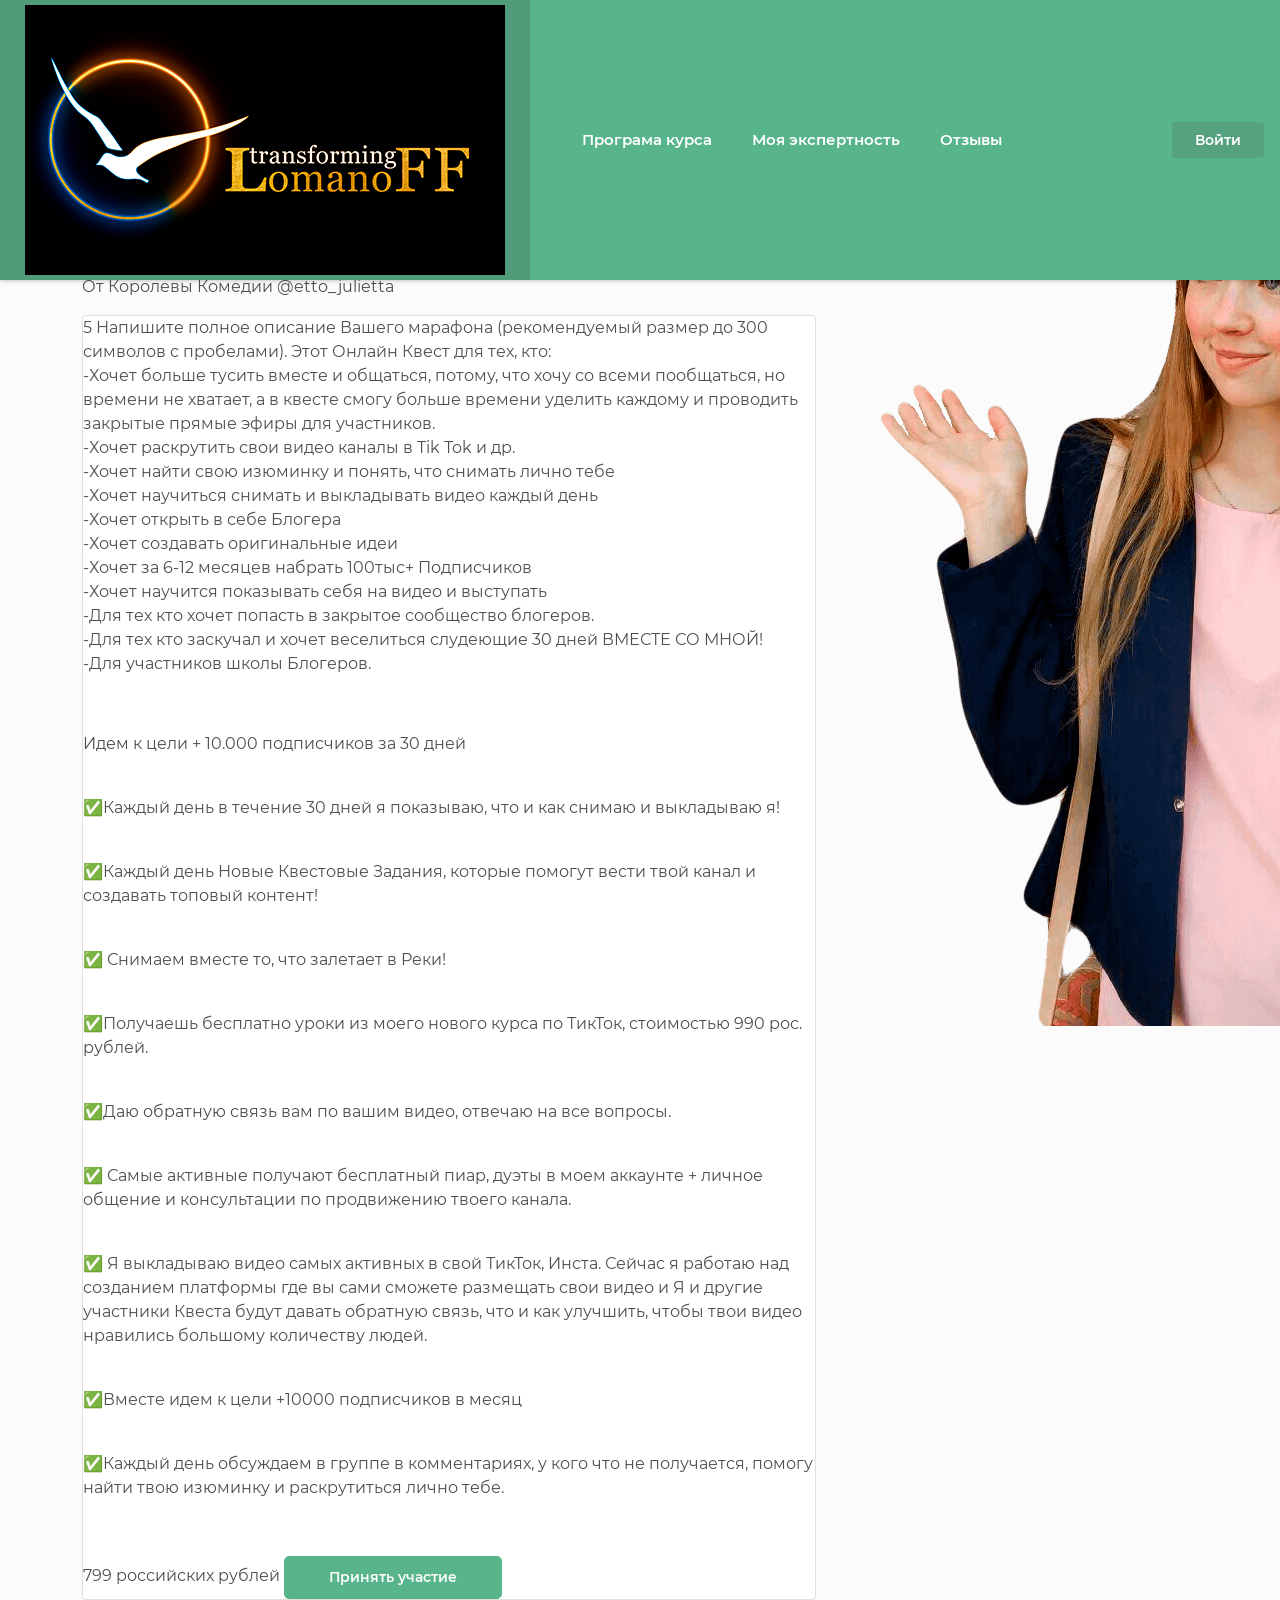
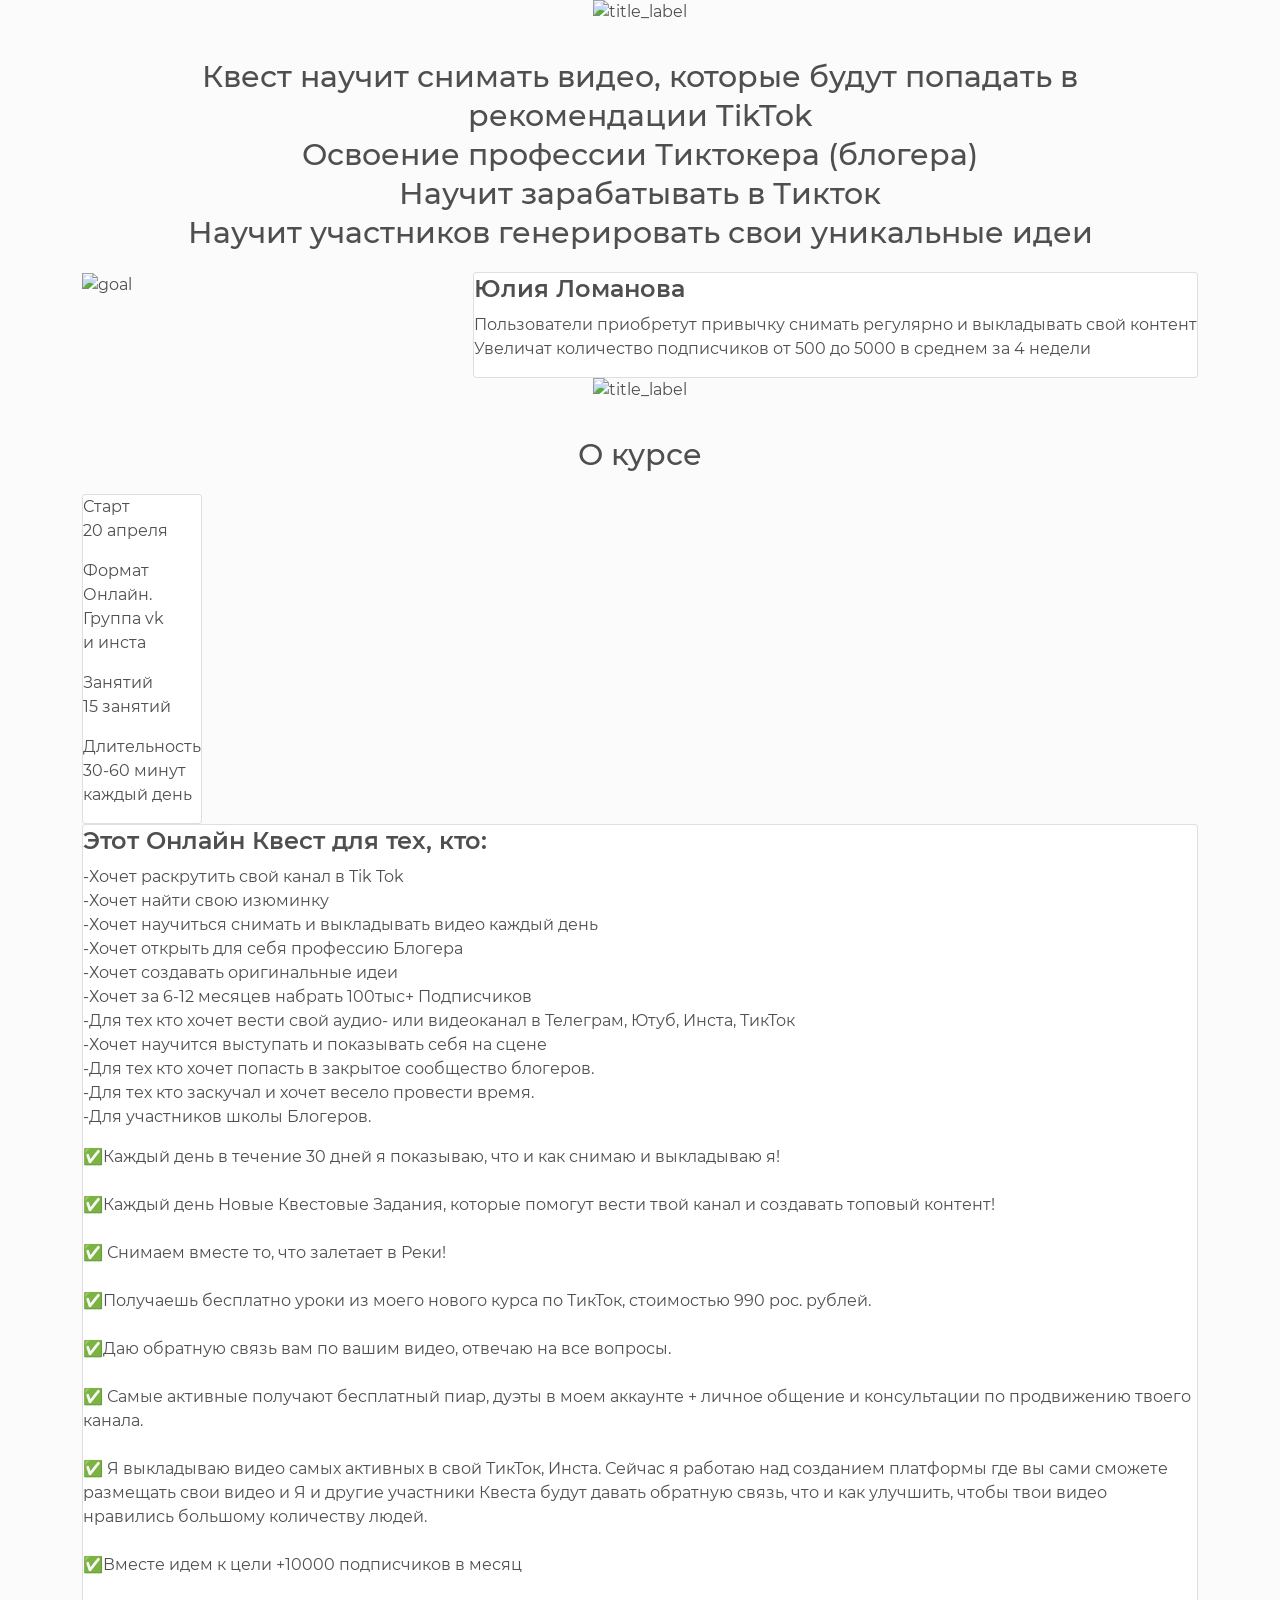
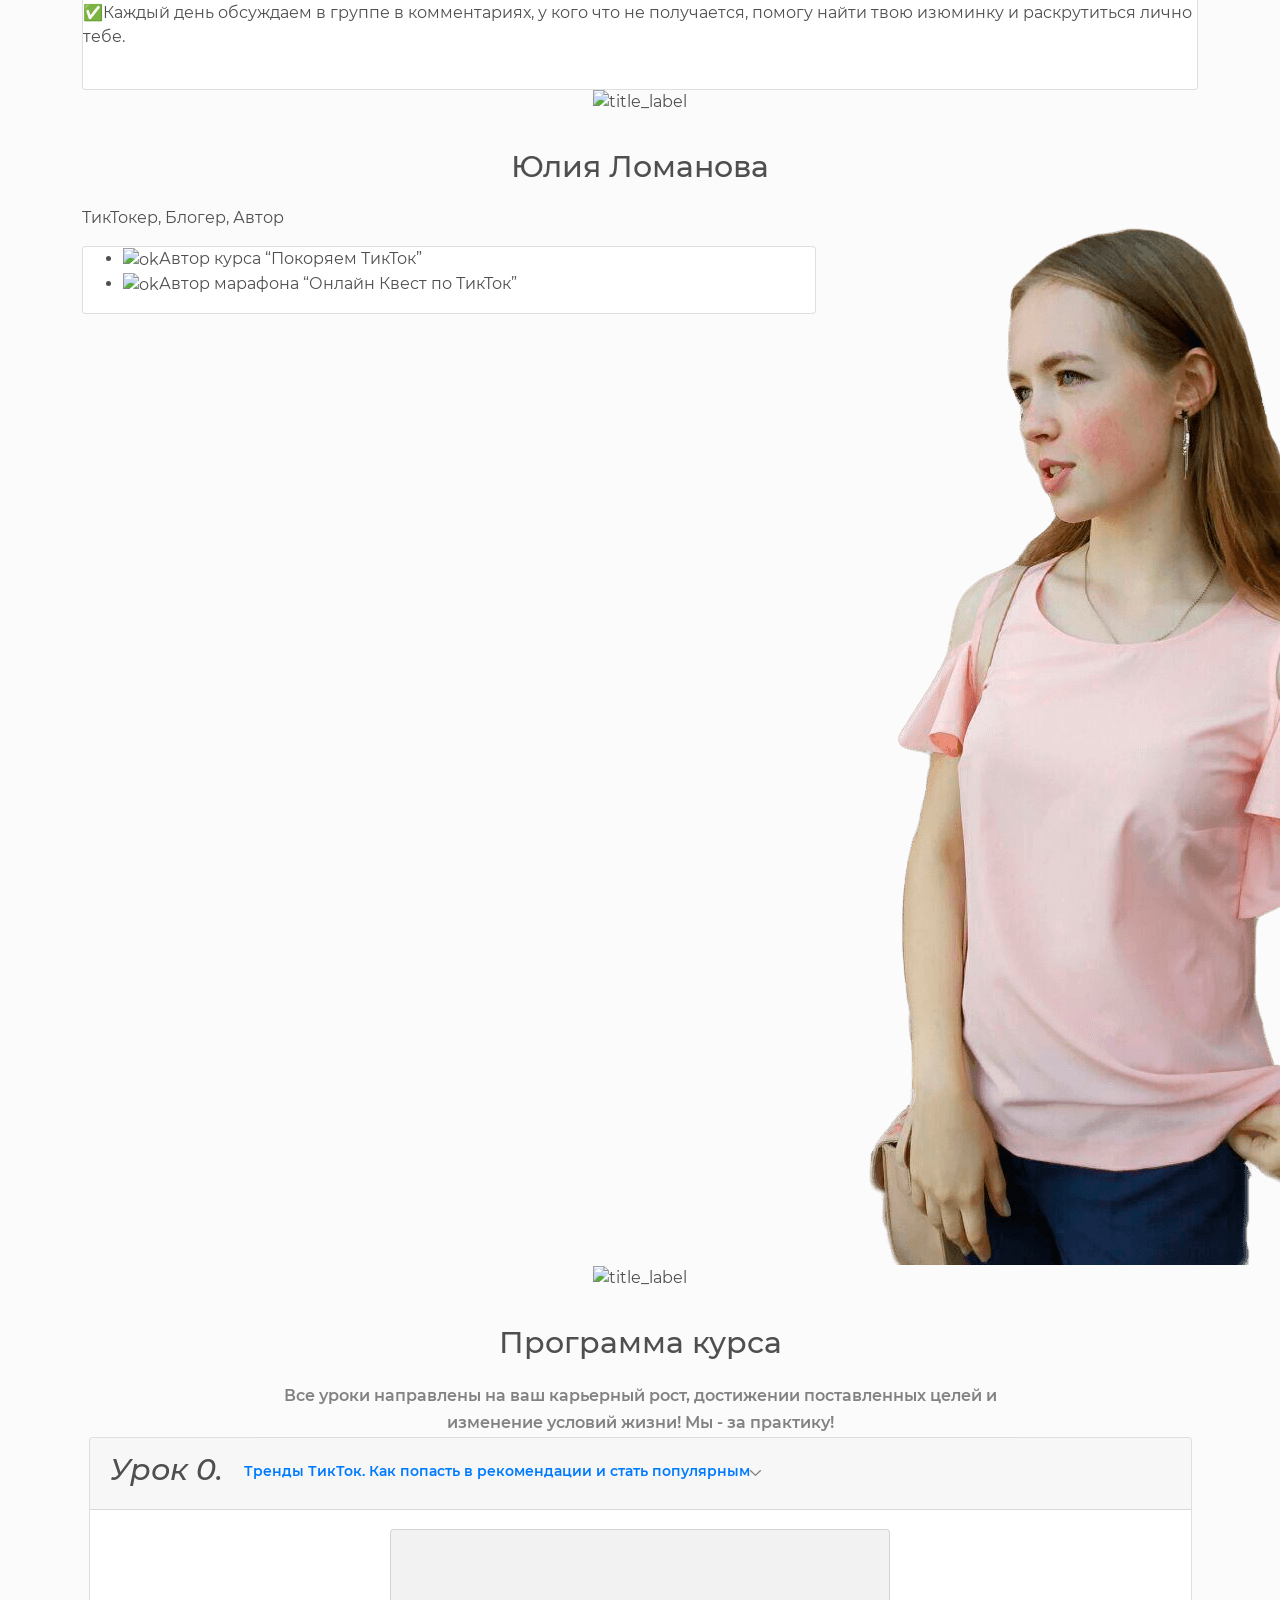
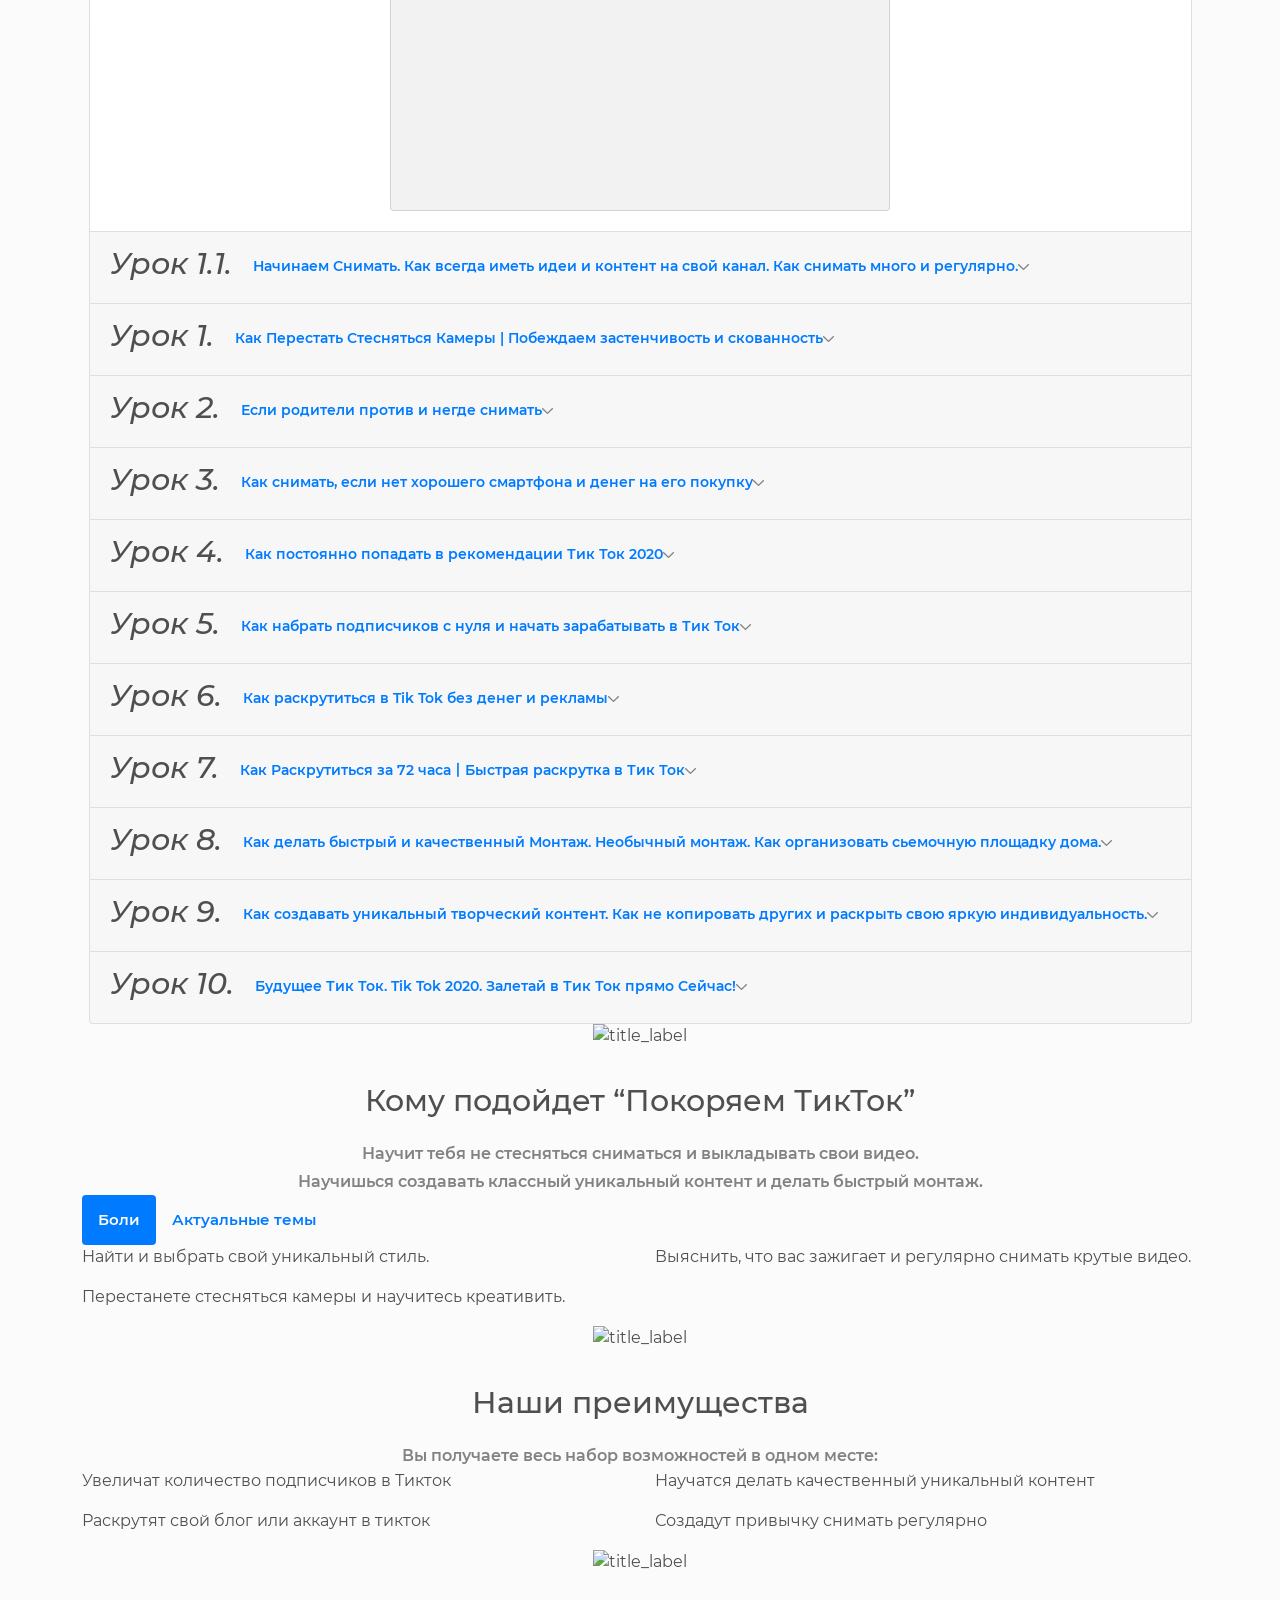
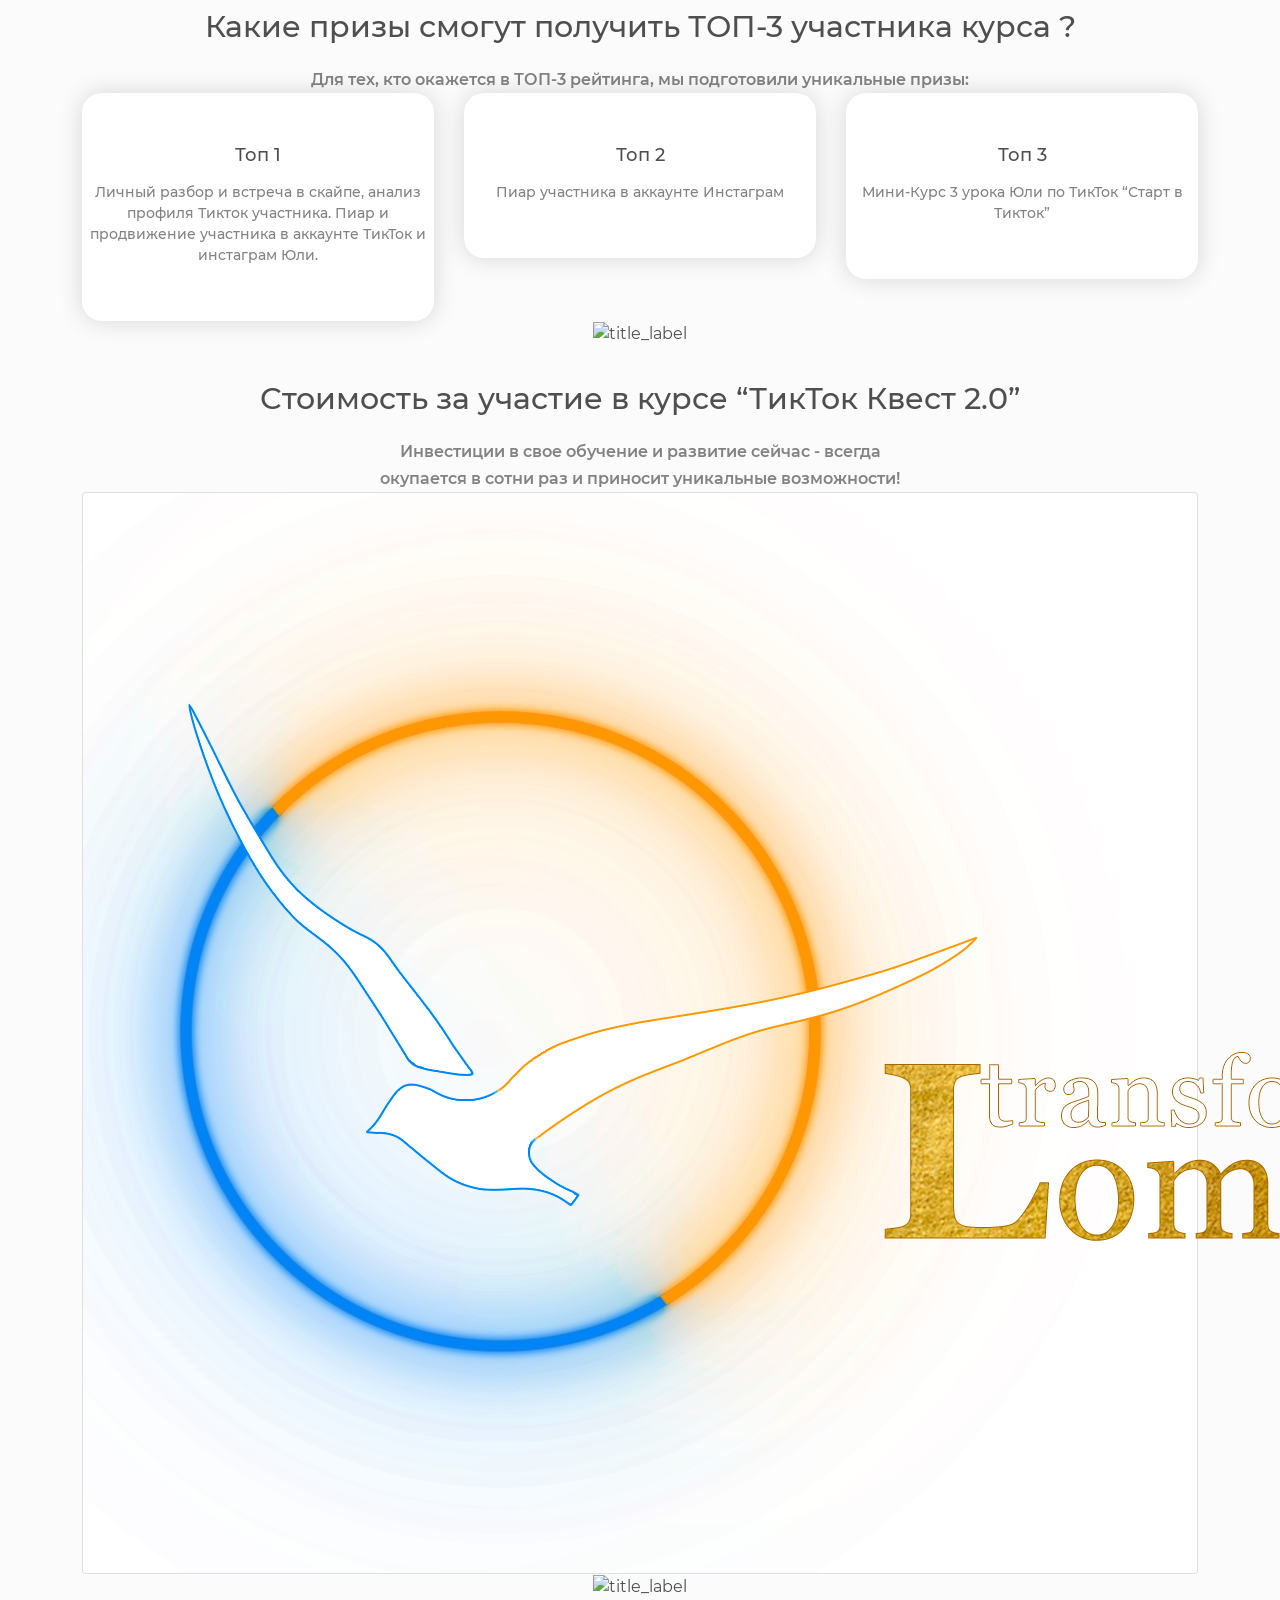
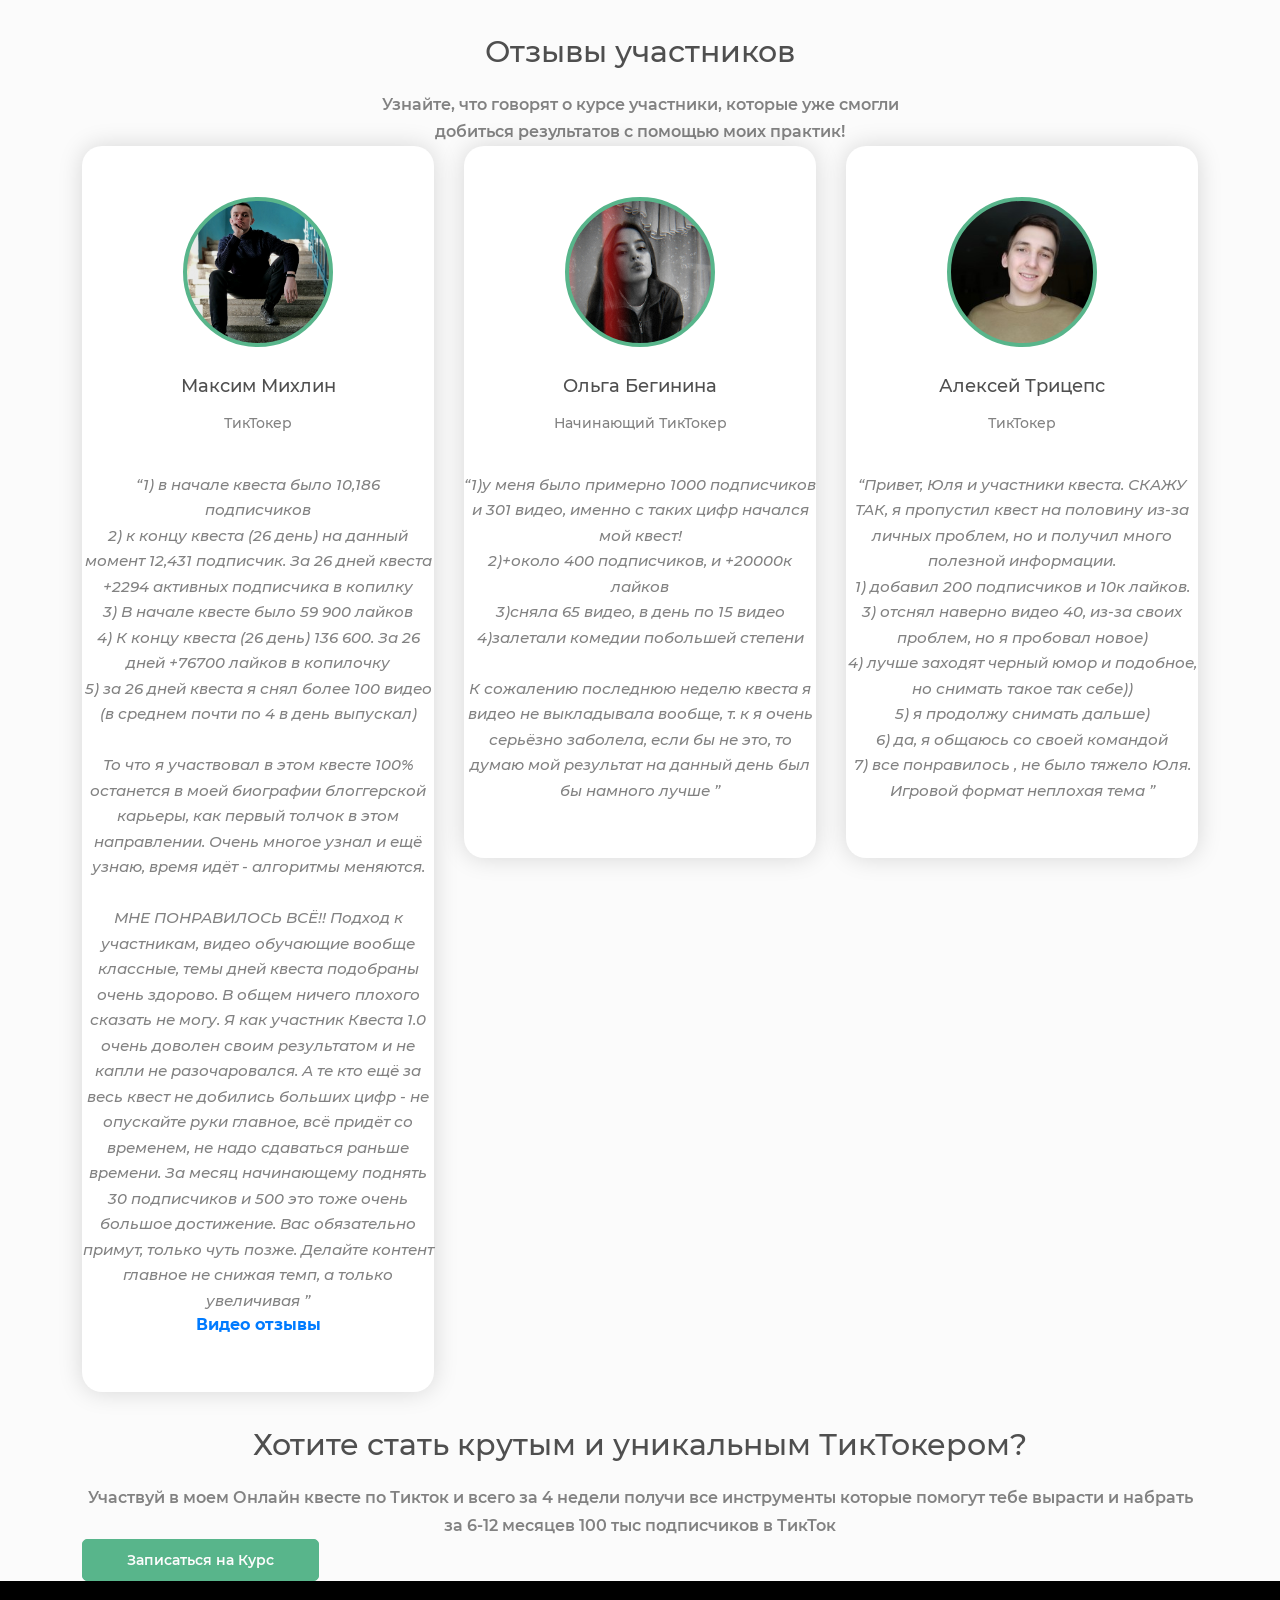
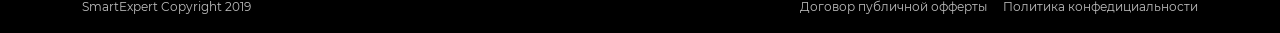
==== commit 7ff35621: "delete video" ====
--- a/index.html
+++ b/index.html
@@ -319,9 +319,7 @@
 
                         <div id="collapse_3" class="collapse" aria-labelledby="headingOne" data-parent="#accordion">
                             <div class="card-body d-flex justify-content-center">
-                                <div class="embed-responsive embed-responsive-16by9 card" style="max-width: 500px; padding: 0;">
-                                    <iframe src="https://www.youtube.com/embed/LyUh4azdfg8" frameborder="0" allow="accelerometer; autoplay; encrypted-media; gyroscope; picture-in-picture" allowfullscreen></iframe>
-                                </div>
+
                             </div>
                         </div>
                     </div>
@@ -337,9 +335,7 @@
 
                         <div id="collapse_4" class="collapse" aria-labelledby="headingOne" data-parent="#accordion">
                             <div class="card-body d-flex justify-content-center">
-                                <div class="embed-responsive embed-responsive-16by9 card" style="max-width: 500px; padding: 0;">
-                                    <iframe src="https://www.youtube.com/embed/FBhdaC_L5YM" frameborder="0" allow="accelerometer; autoplay; encrypted-media; gyroscope; picture-in-picture" allowfullscreen></iframe>
-                                </div>
+
                             </div>
                         </div>
                     </div>
@@ -355,9 +351,7 @@
 
                         <div id="collapse_5" class="collapse" aria-labelledby="headingOne" data-parent="#accordion">
                             <div class="card-body d-flex justify-content-center">
-                                <div class="embed-responsive embed-responsive-16by9 card" style="max-width: 500px; padding: 0;">
-                                    <iframe src="https://www.youtube.com/embed/MGTGWeUI0_Q" frameborder="0" allow="accelerometer; autoplay; encrypted-media; gyroscope; picture-in-picture" allowfullscreen></iframe>
-                                </div>
+
                             </div>
                         </div>
                     </div>
@@ -373,9 +367,7 @@
 
                         <div id="collapse_6" class="collapse" aria-labelledby="headingOne" data-parent="#accordion">
                             <div class="card-body d-flex justify-content-center">
-                                <div class="embed-responsive embed-responsive-16by9 card" style="max-width: 500px; padding: 0;">
-                                    <iframe src="https://www.youtube.com/embed/wtiF6ECrHt8" frameborder="0" allow="accelerometer; autoplay; encrypted-media; gyroscope; picture-in-picture" allowfullscreen></iframe>
-                                </div>
+
                             </div>
                         </div>
                     </div>
@@ -391,9 +383,7 @@
 
                         <div id="collapse_7" class="collapse" aria-labelledby="headingOne" data-parent="#accordion">
                             <div class="card-body d-flex justify-content-center">
-                                <div class="embed-responsive embed-responsive-16by9 card" style="max-width: 500px; padding: 0;">
-                                    <iframe src="https://www.youtube.com/embed/RlORHX5GRbU" frameborder="0" allow="accelerometer; autoplay; encrypted-media; gyroscope; picture-in-picture" allowfullscreen></iframe>
-                                </div>
+
                             </div>
                         </div>
                     </div>
@@ -409,9 +399,7 @@
 
                         <div id="collapse_8" class="collapse" aria-labelledby="headingOne" data-parent="#accordion">
                             <div class="card-body d-flex justify-content-center">
-                                <div class="embed-responsive embed-responsive-16by9 card" style="max-width: 500px; padding: 0;">
-                                    <iframe src="https://www.youtube.com/embed/mFYWGyH2HQM" frameborder="0" allow="accelerometer; autoplay; encrypted-media; gyroscope; picture-in-picture" allowfullscreen></iframe>
-                                </div>
+
                             </div>
                         </div>
                     </div>
@@ -427,9 +415,7 @@
 
                         <div id="collapse_9" class="collapse" aria-labelledby="headingOne" data-parent="#accordion">
                             <div class="card-body d-flex justify-content-center">
-                                <div class="embed-responsive embed-responsive-16by9 card" style="max-width: 500px; padding: 0;">
-                                    <iframe src="https://www.youtube.com/embed/fPh1FLHLteg" frameborder="0" allow="accelerometer; autoplay; encrypted-media; gyroscope; picture-in-picture" allowfullscreen></iframe>
-                                </div>
+
                             </div>
                         </div>
                     </div>
@@ -445,9 +431,7 @@
 
                         <div id="collapse_10" class="collapse" aria-labelledby="headingOne" data-parent="#accordion">
                             <div class="card-body d-flex justify-content-center">
-                                <div class="embed-responsive embed-responsive-16by9 card" style="max-width: 500px; padding: 0;">
-                                    <iframe src="https://www.youtube.com/embed/ecn-l9O7Rwo" frameborder="0" allow="accelerometer; autoplay; encrypted-media; gyroscope; picture-in-picture" allowfullscreen></iframe>
-                                </div>
+
                             </div>
                         </div>
                     </div>
@@ -463,9 +447,7 @@
 
                         <div id="collapse_11" class="collapse" aria-labelledby="headingOne" data-parent="#accordion">
                             <div class="card-body d-flex justify-content-center">
-                                <div class="embed-responsive embed-responsive-16by9 card" style="max-width: 500px; padding: 0;">
-                                    <iframe src="https://www.youtube.com/embed/ZBAdMJ4NN0M" frameborder="0" allow="accelerometer; autoplay; encrypted-media; gyroscope; picture-in-picture" allowfullscreen></iframe>
-                                </div>
+
                             </div>
                         </div>
                     </div>
@@ -481,9 +463,7 @@
 
                         <div id="collapse_12" class="collapse" aria-labelledby="headingOne" data-parent="#accordion">
                             <div class="card-body d-flex justify-content-center">
-                                <div class="embed-responsive embed-responsive-16by9 card" style="max-width: 500px; padding: 0;">
-                                    <iframe src="https://www.youtube.com/embed/l_n13qqo_g8" frameborder="0" allow="accelerometer; autoplay; encrypted-media; gyroscope; picture-in-picture" allowfullscreen></iframe>
-                                </div>
+                                
                             </div>
                         </div>
                     </div>
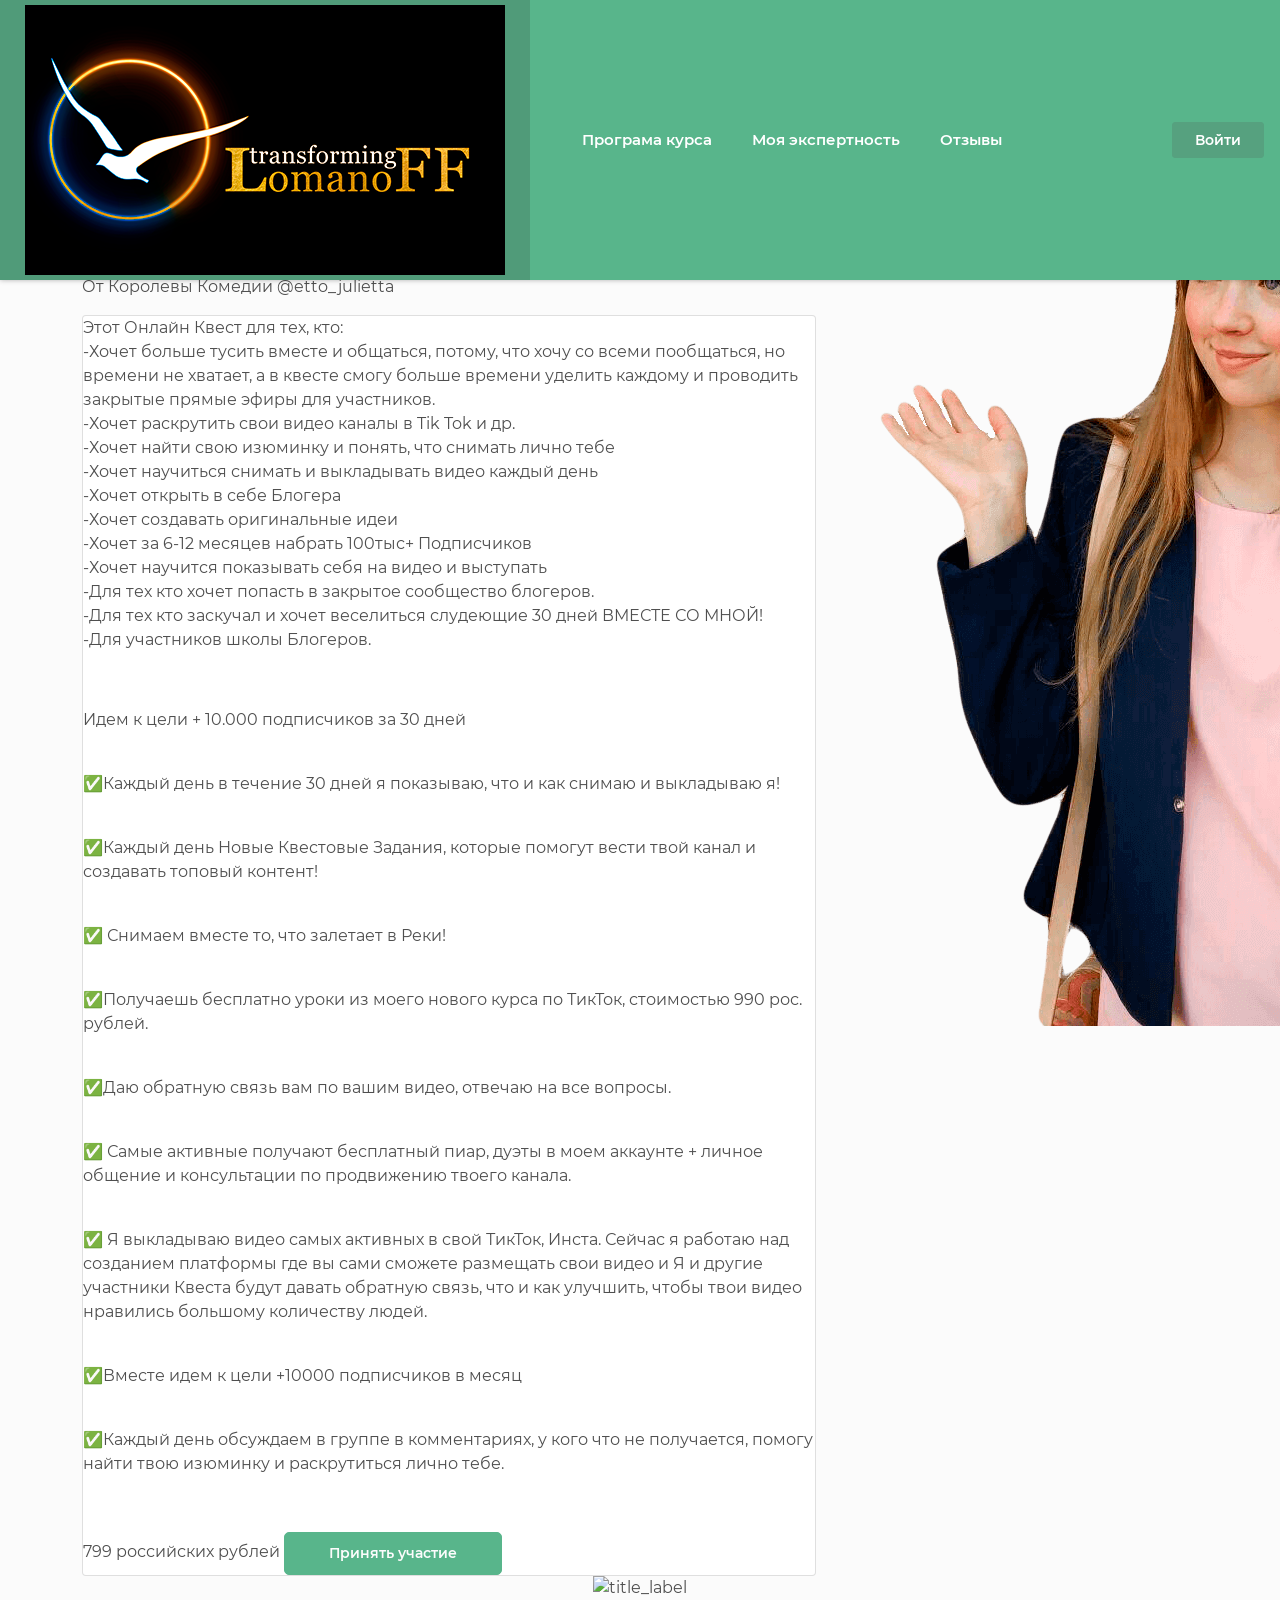
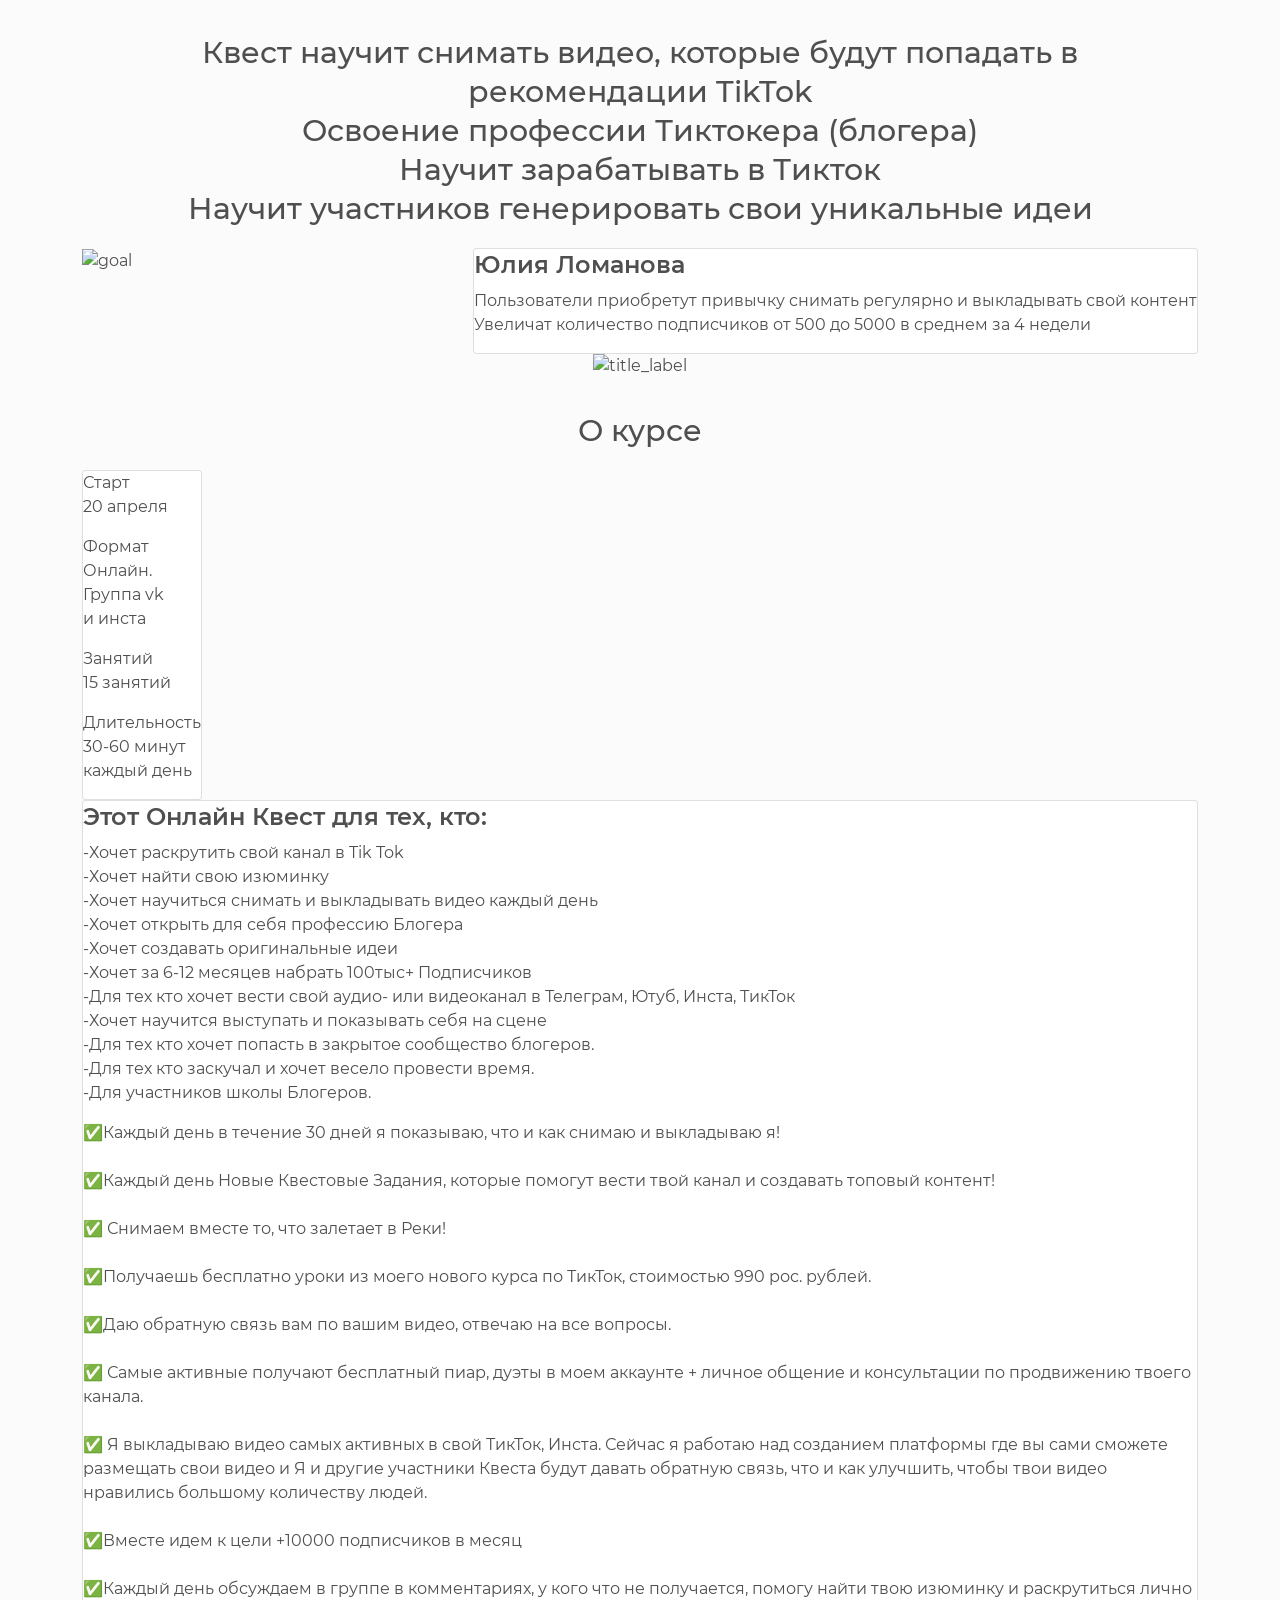
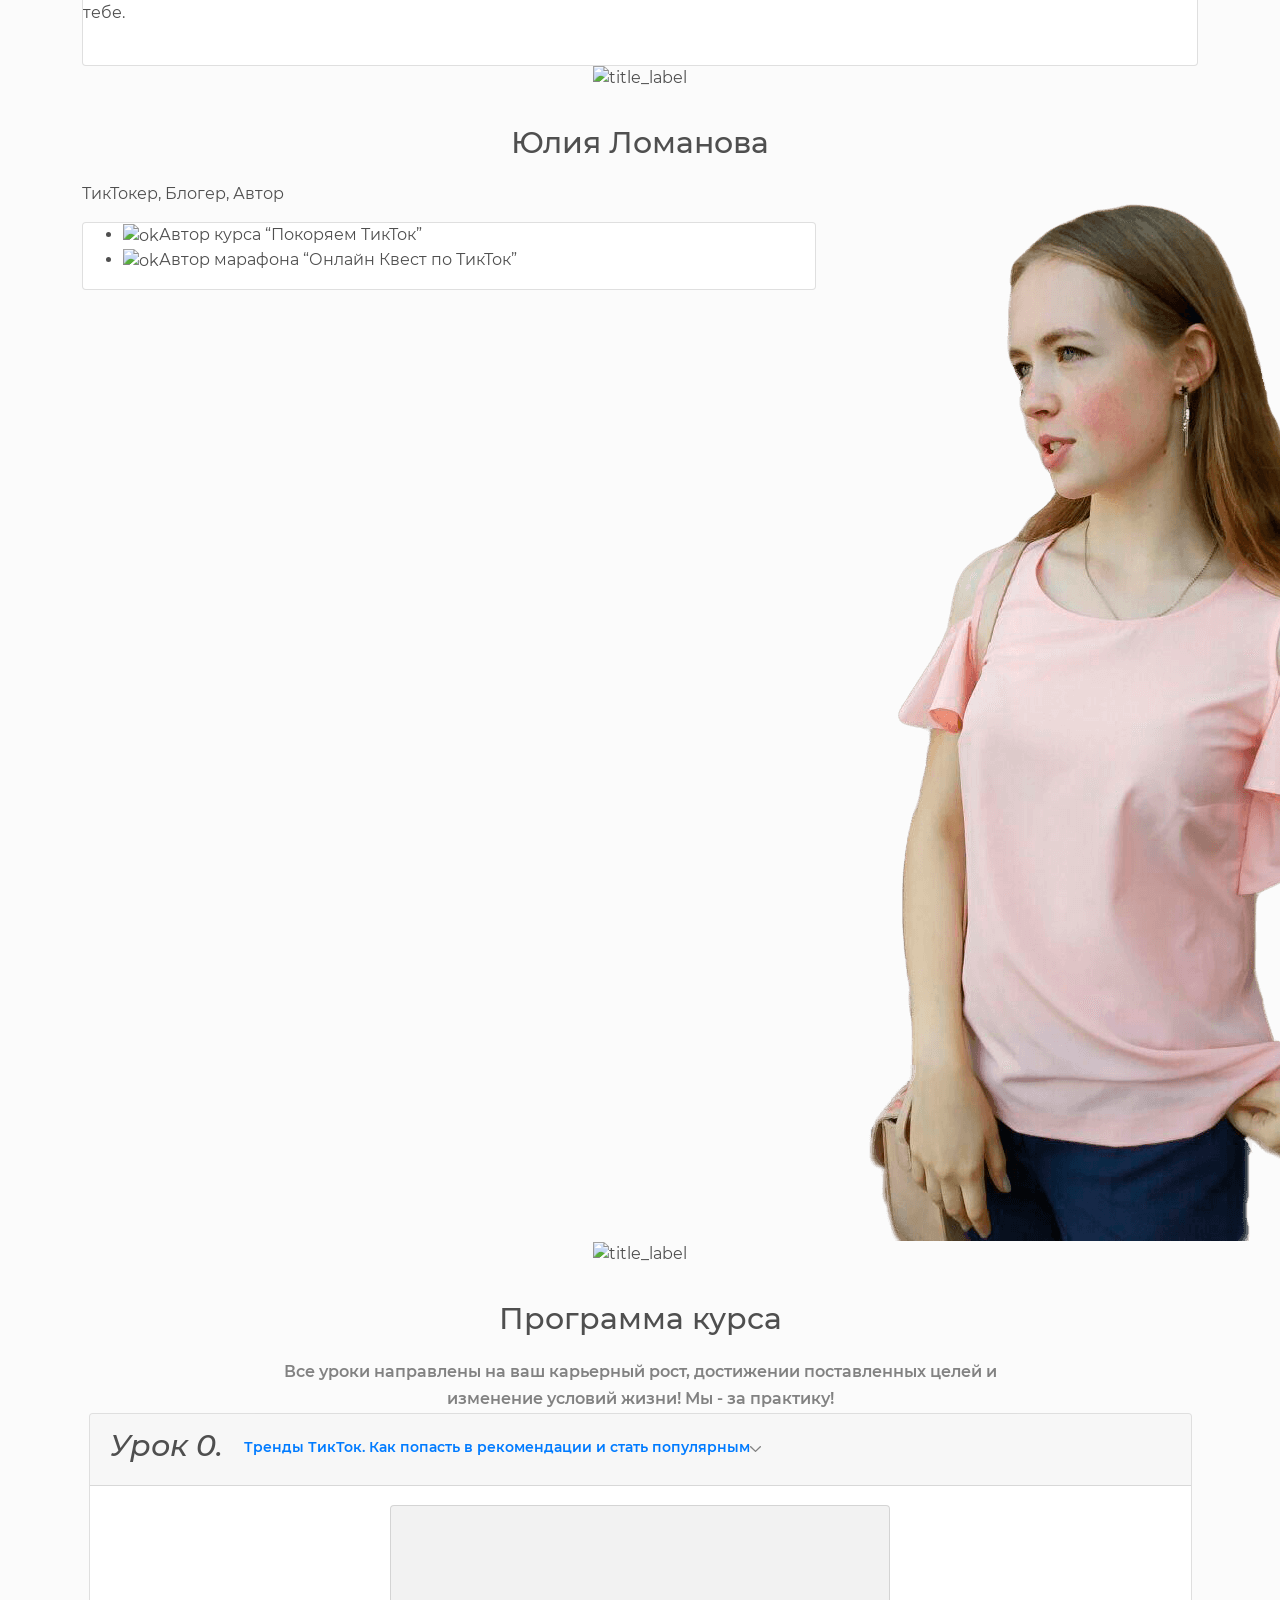
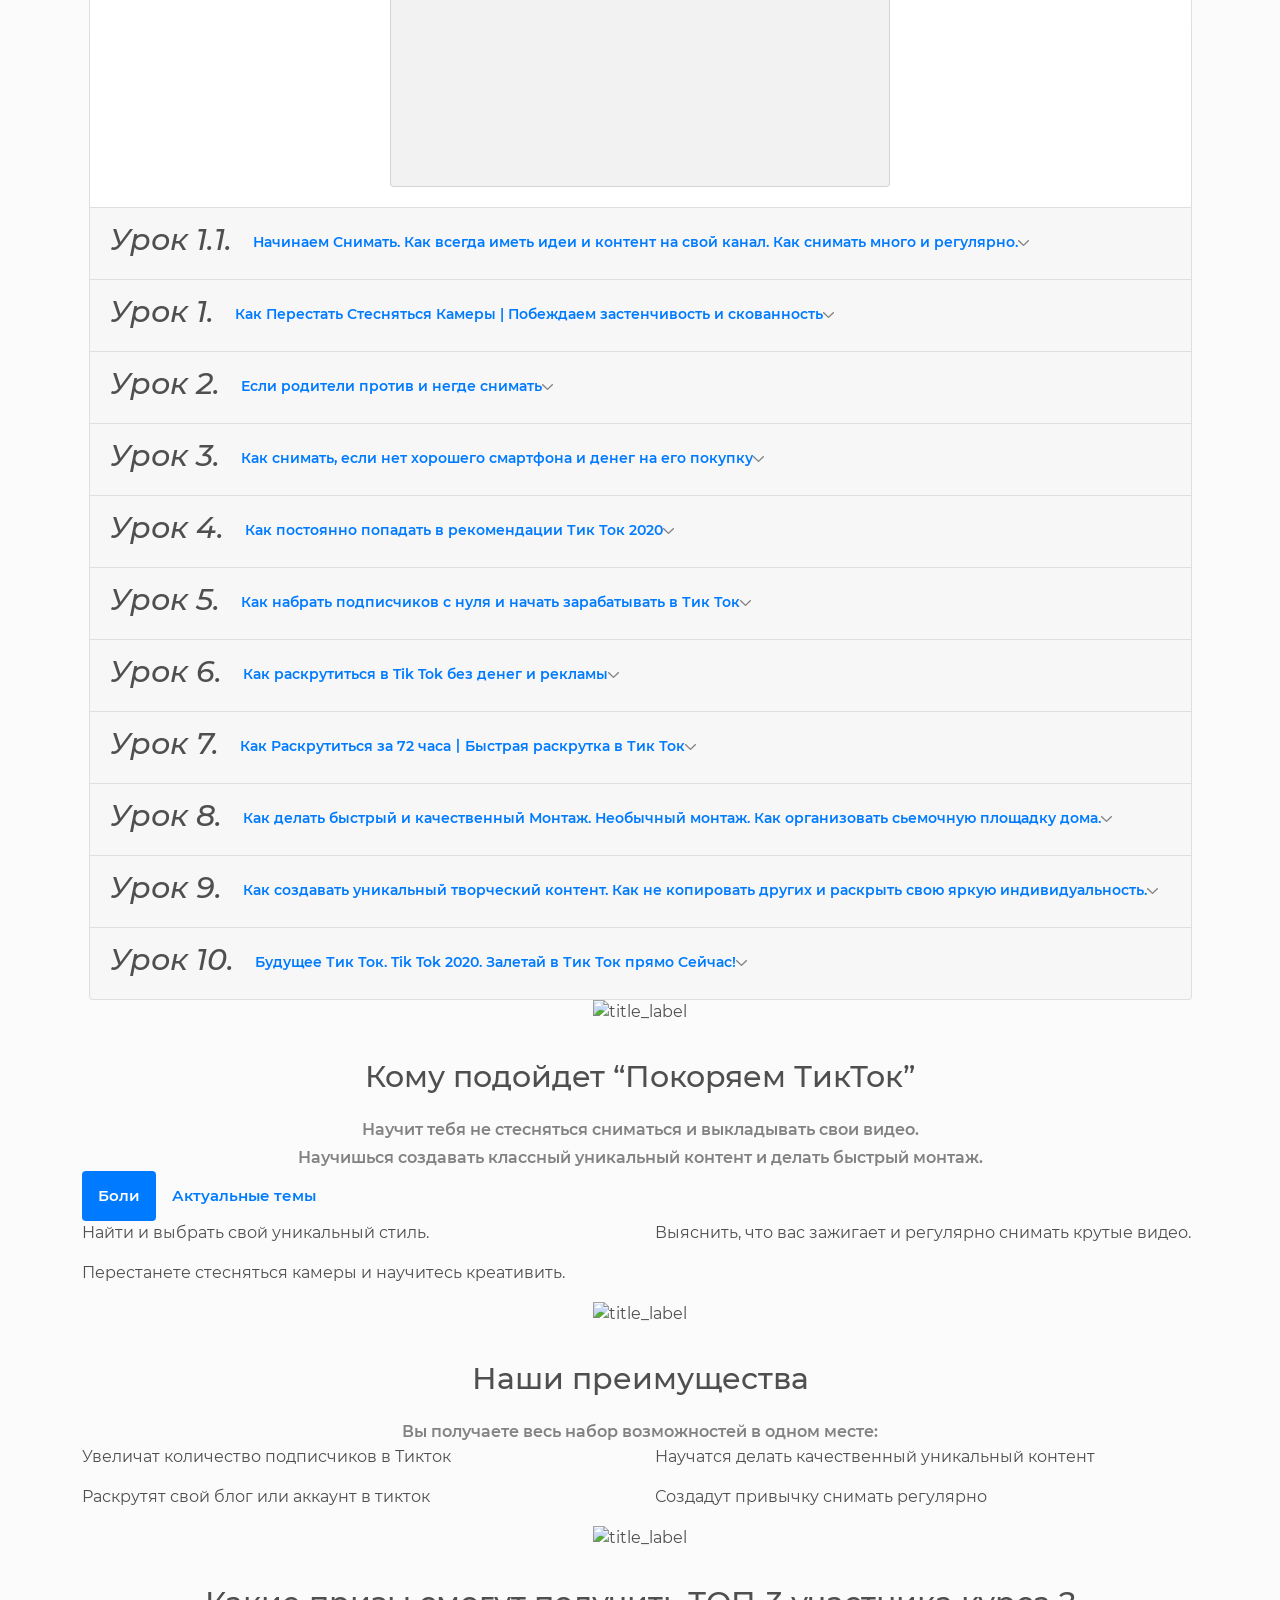
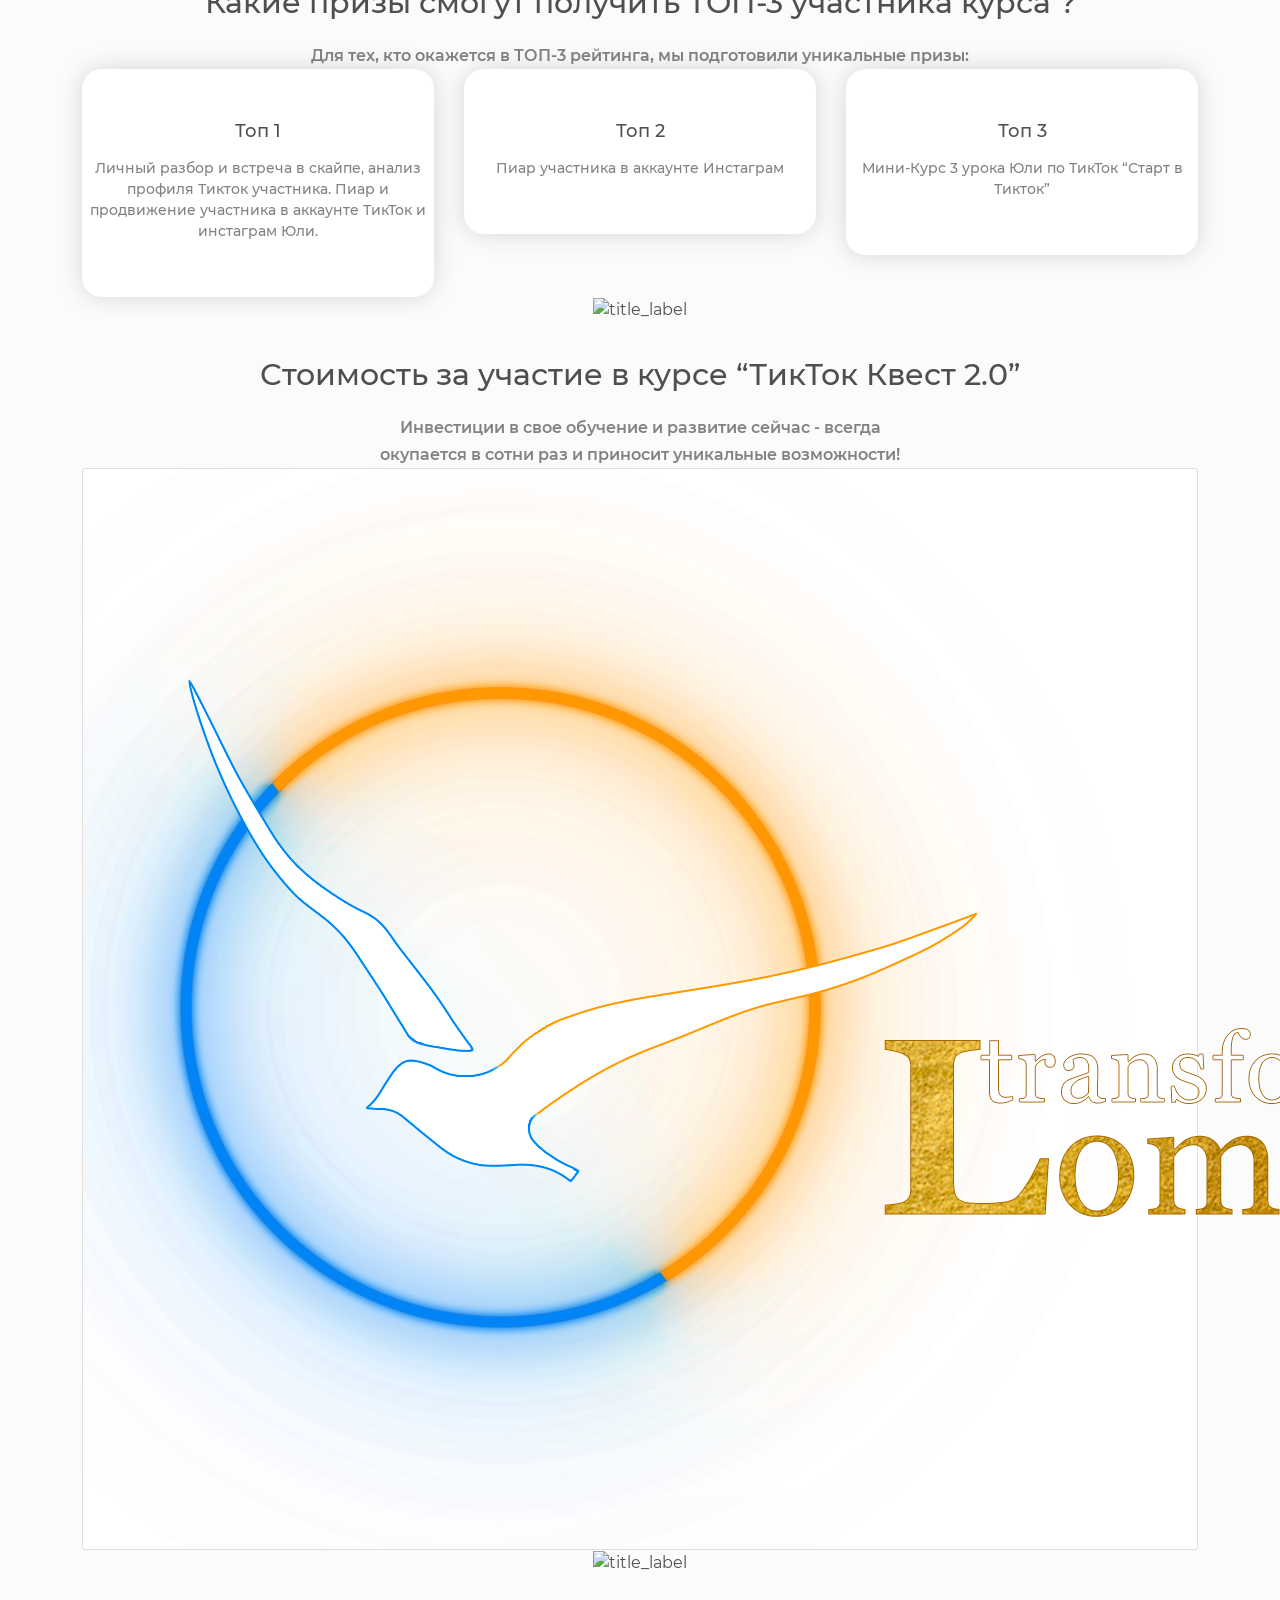
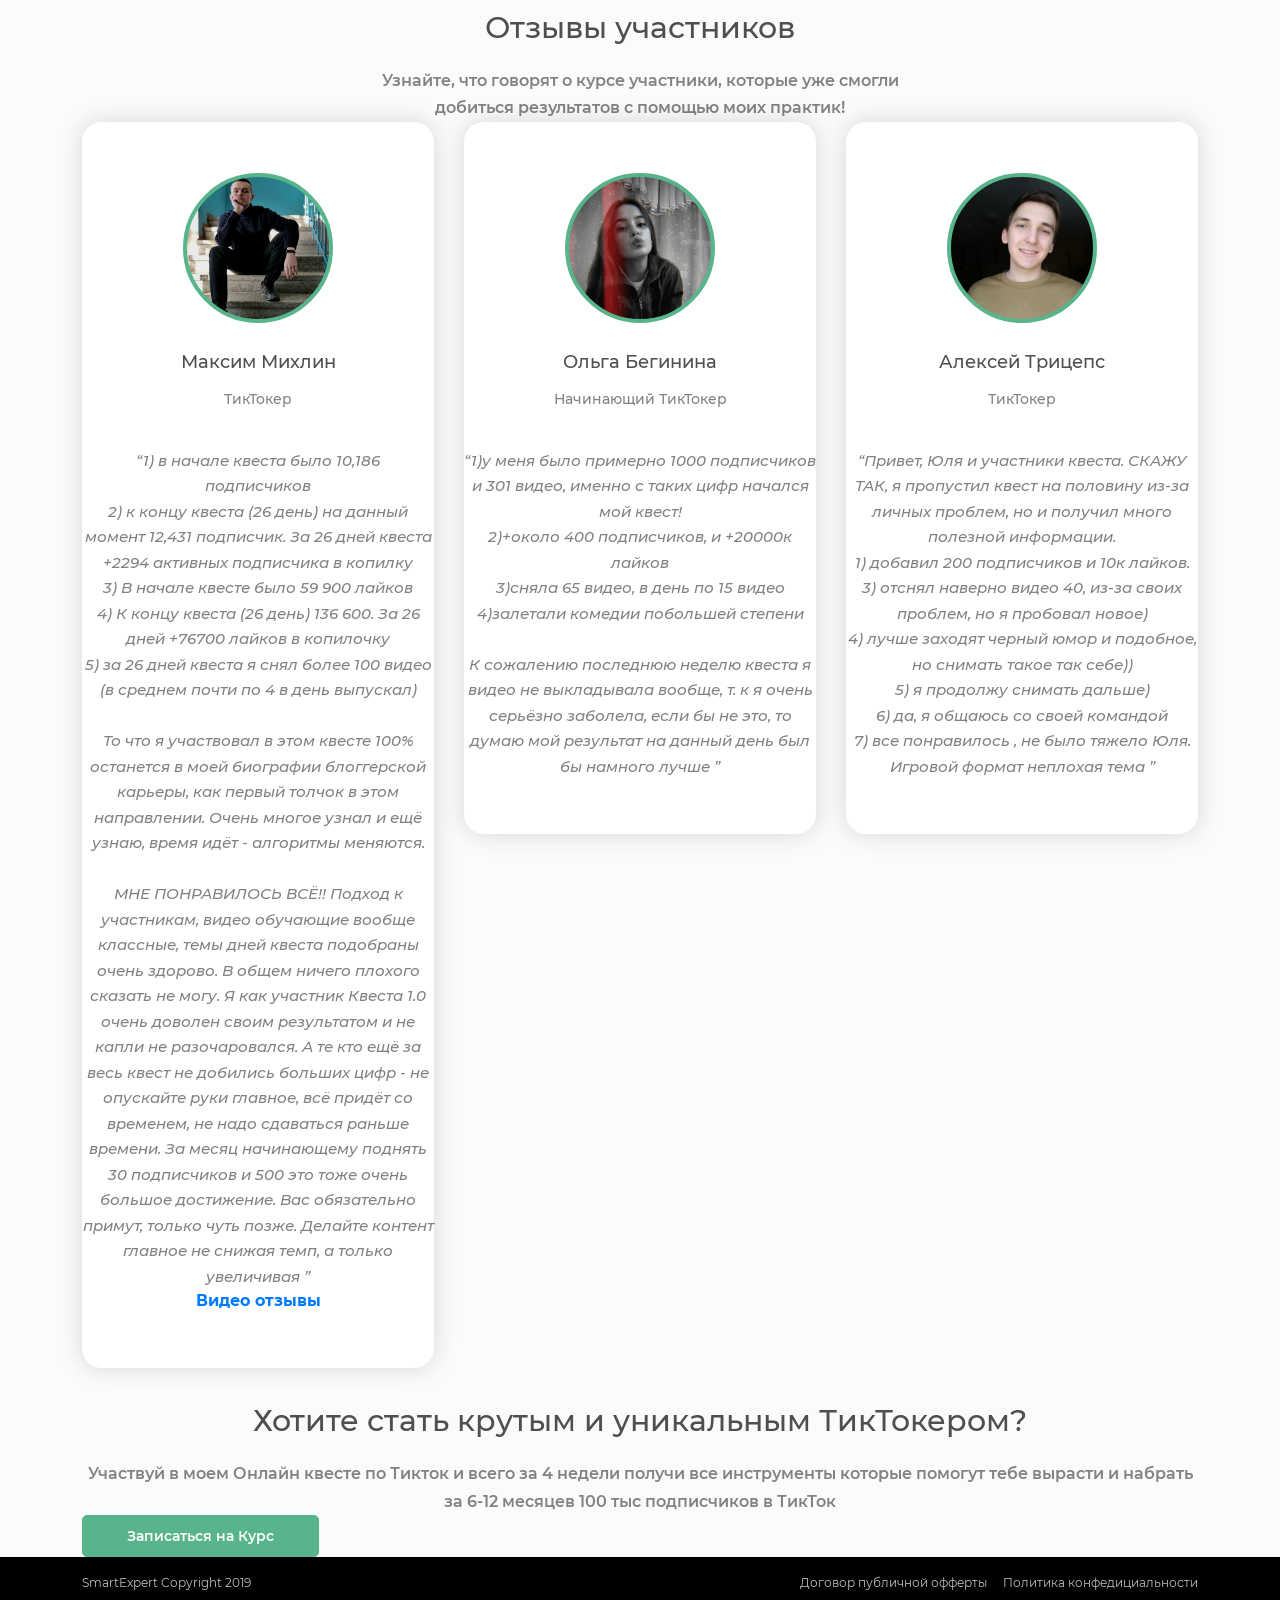
==== commit 580bb157: "text fix" ====
--- a/index.html
+++ b/index.html
@@ -70,7 +70,7 @@
                         <p class="undertitle">ОНЛАЙН КВЕСТ "ВЗРЫВАЕМ ТИКТОК"! <br> От Королевы Комедии @etto_julietta</p>
                     </div>
                     <div class="card">
-                        <p>5 Напишите полное описание Вашего марафона (рекомендуемый размер до 300 символов с пробелами). Этот Онлайн Квест для тех, кто: <br>
+                        <p> Этот Онлайн Квест для тех, кто: <br>
                             -Хочет больше тусить вместе и общаться, потому, что хочу со всеми пообщаться, но времени не хватает, а в квесте смогу больше времени уделить каждому и проводить закрытые прямые эфиры для участников. <br>
                             -Хочет раскрутить свои видео каналы в Tik Tok и др. <br>
                             -Хочет найти свою изюминку и понять, что снимать лично тебе <br>
@@ -463,7 +463,7 @@
 
                         <div id="collapse_12" class="collapse" aria-labelledby="headingOne" data-parent="#accordion">
                             <div class="card-body d-flex justify-content-center">
-                                
+
                             </div>
                         </div>
                     </div>
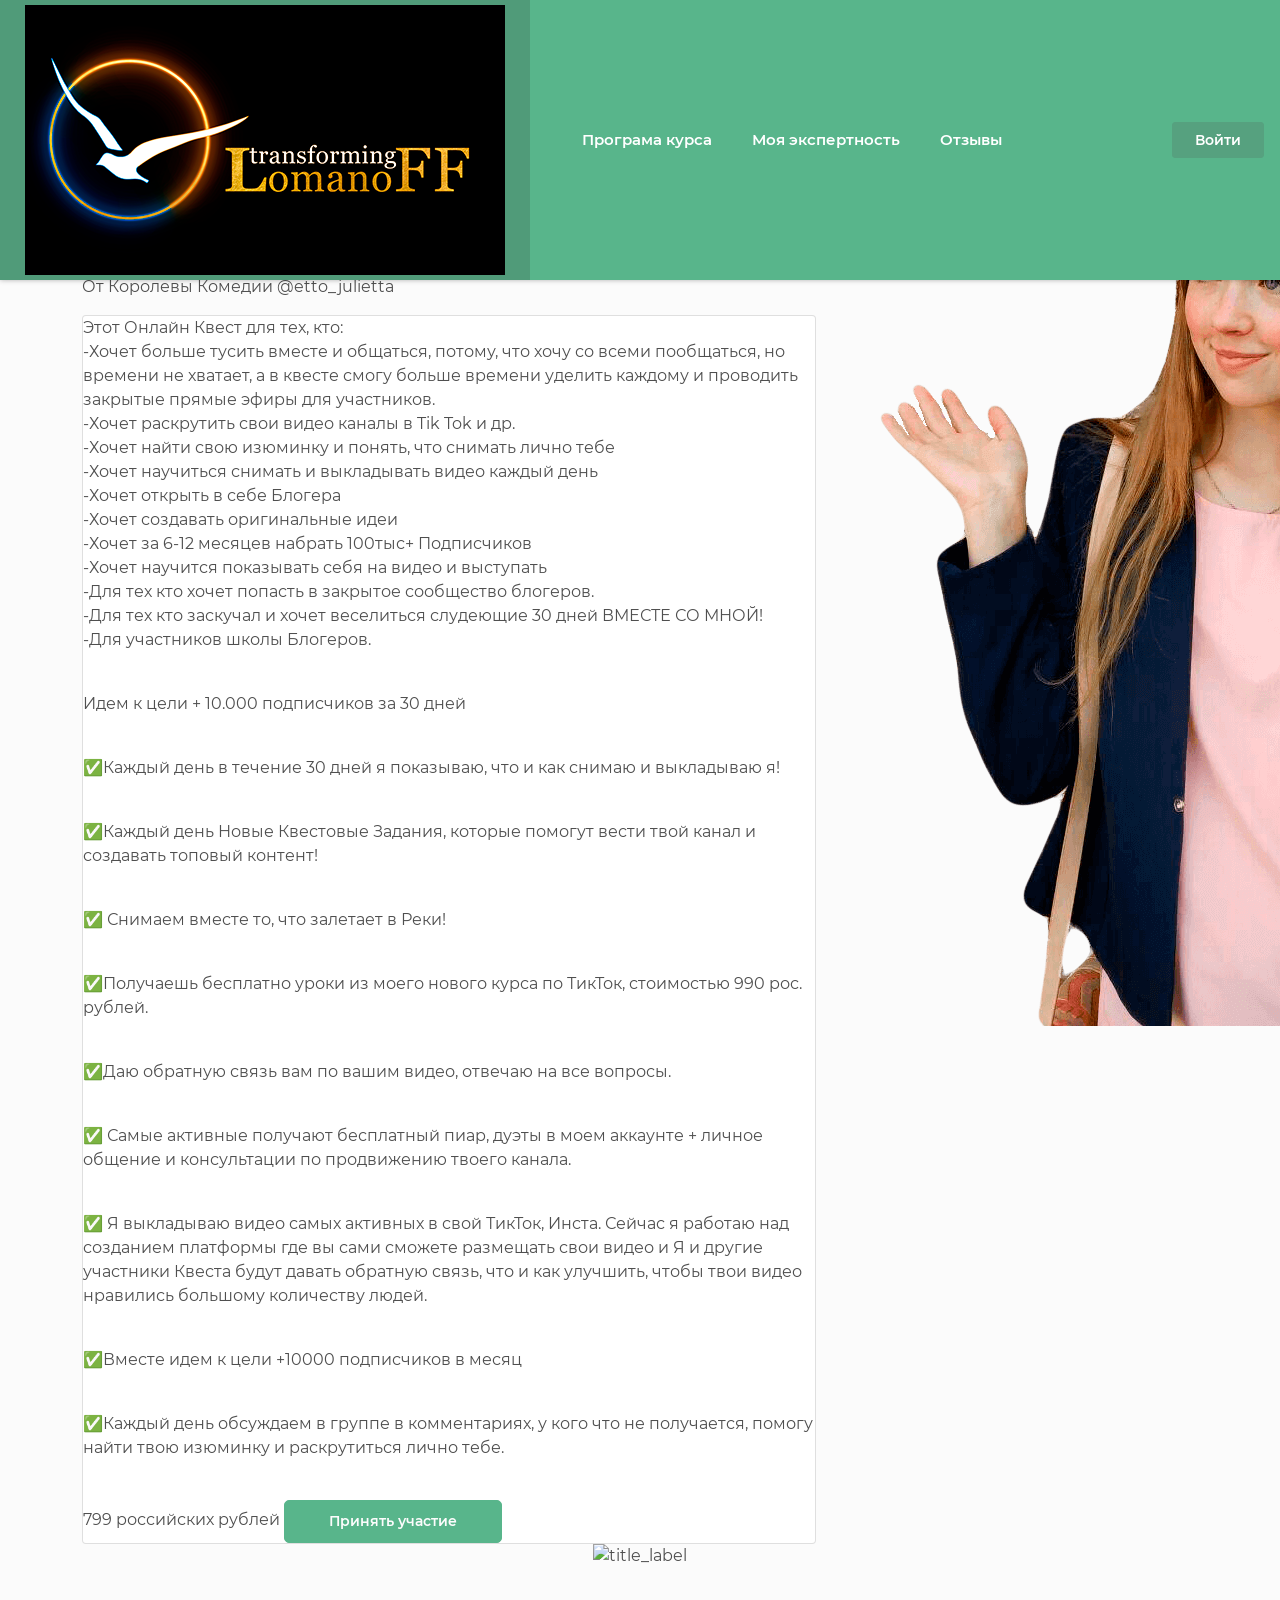
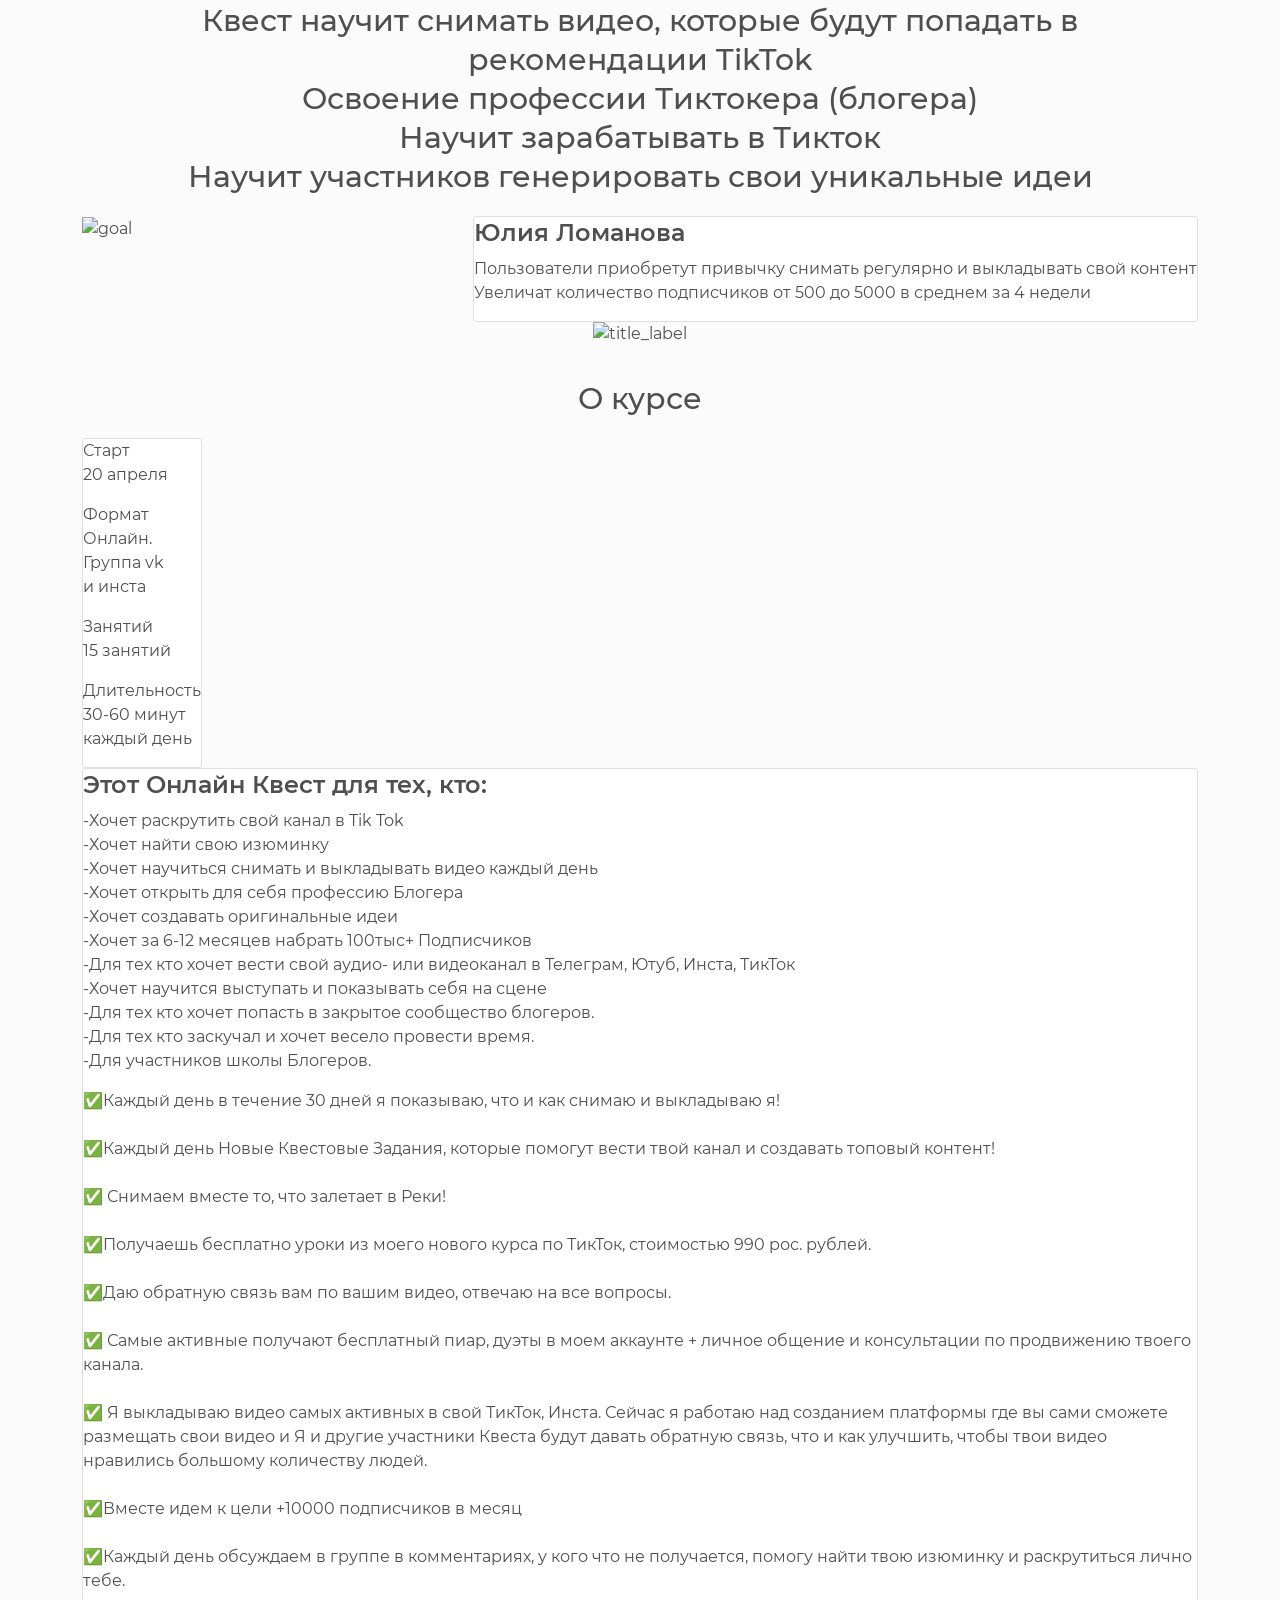
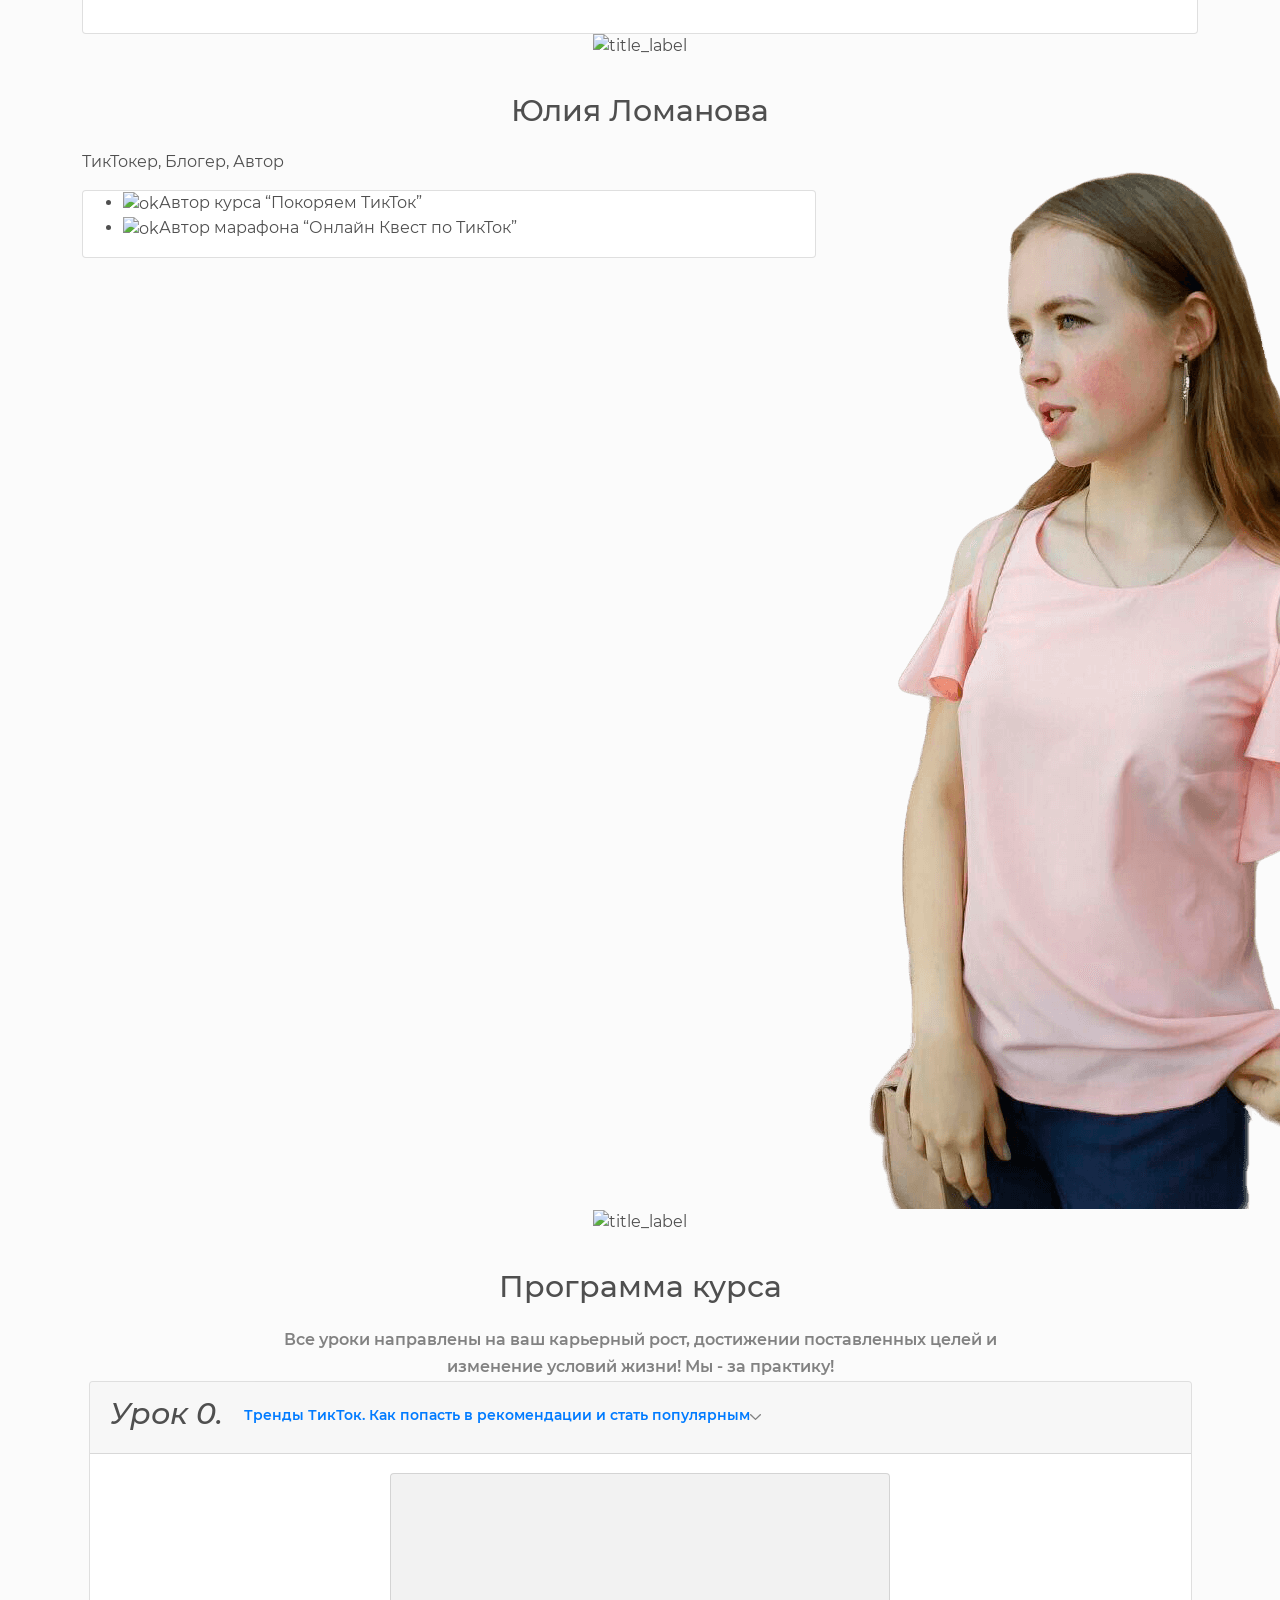
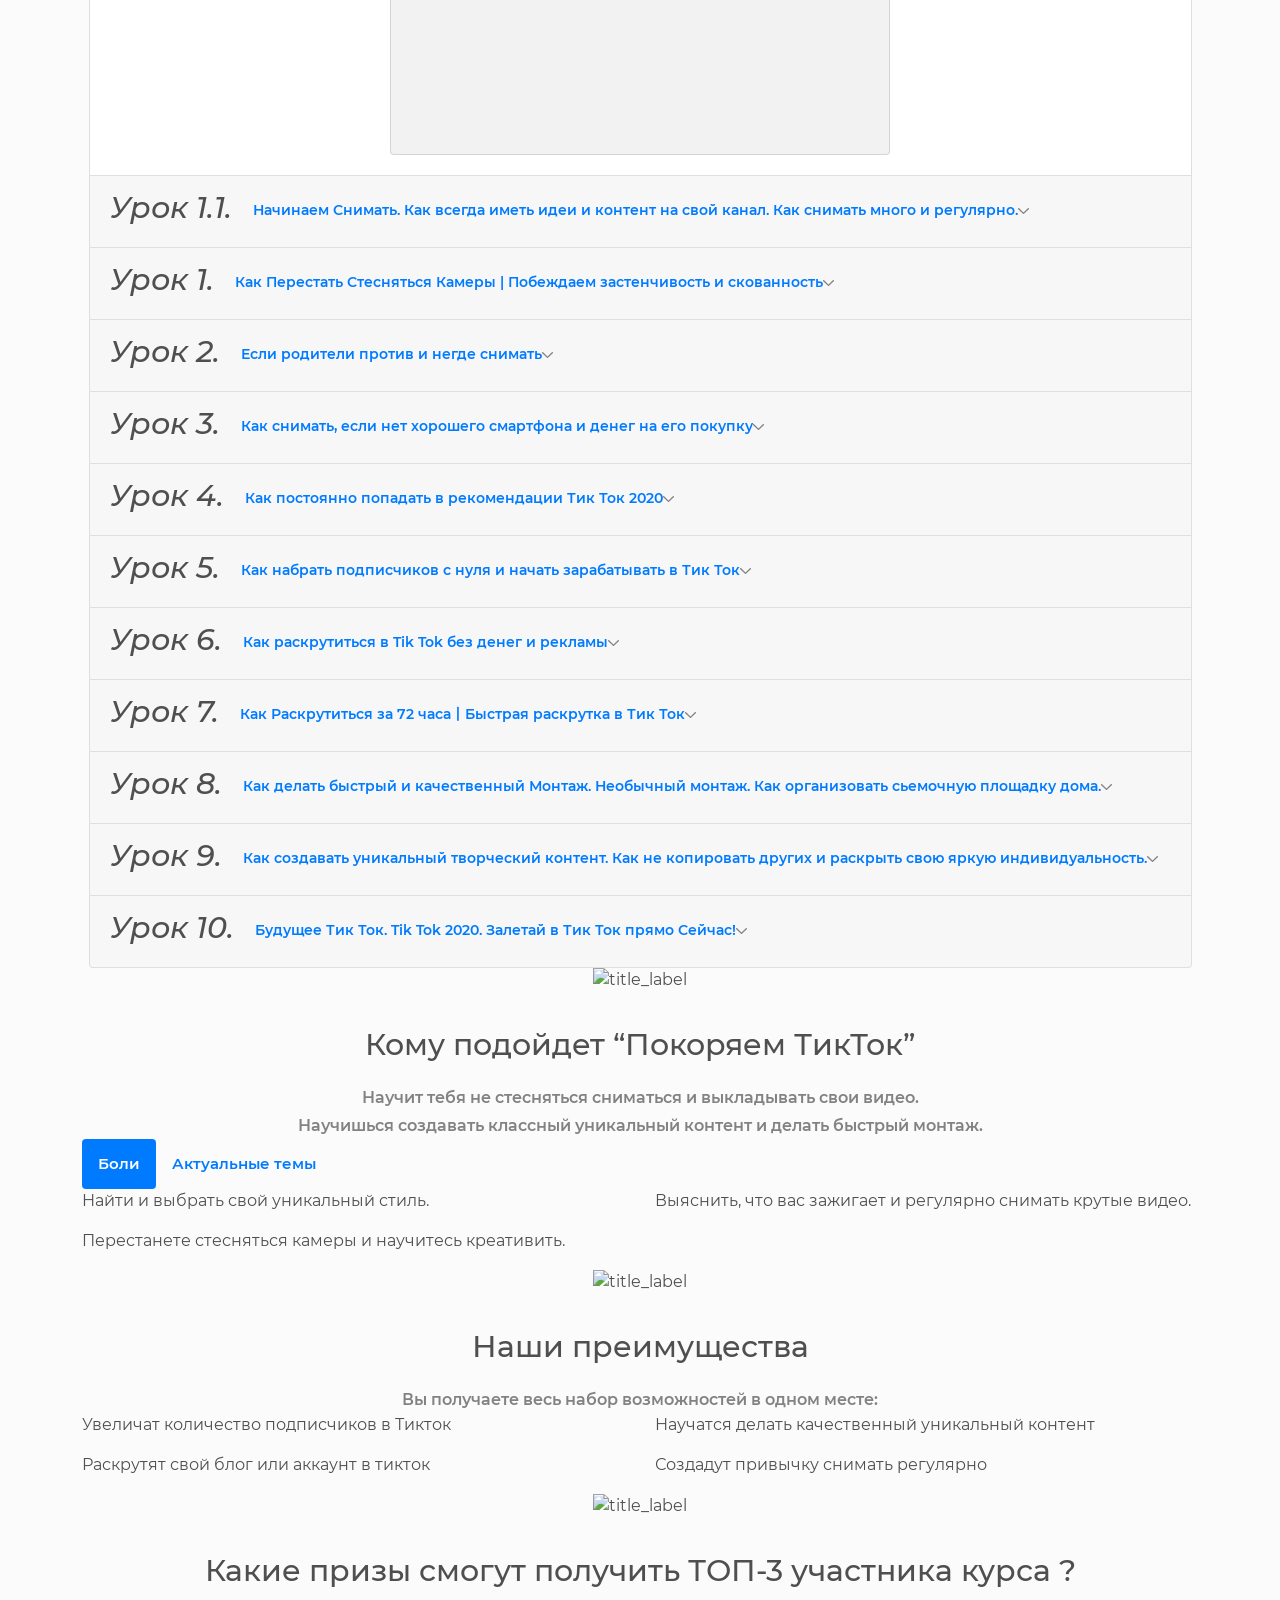
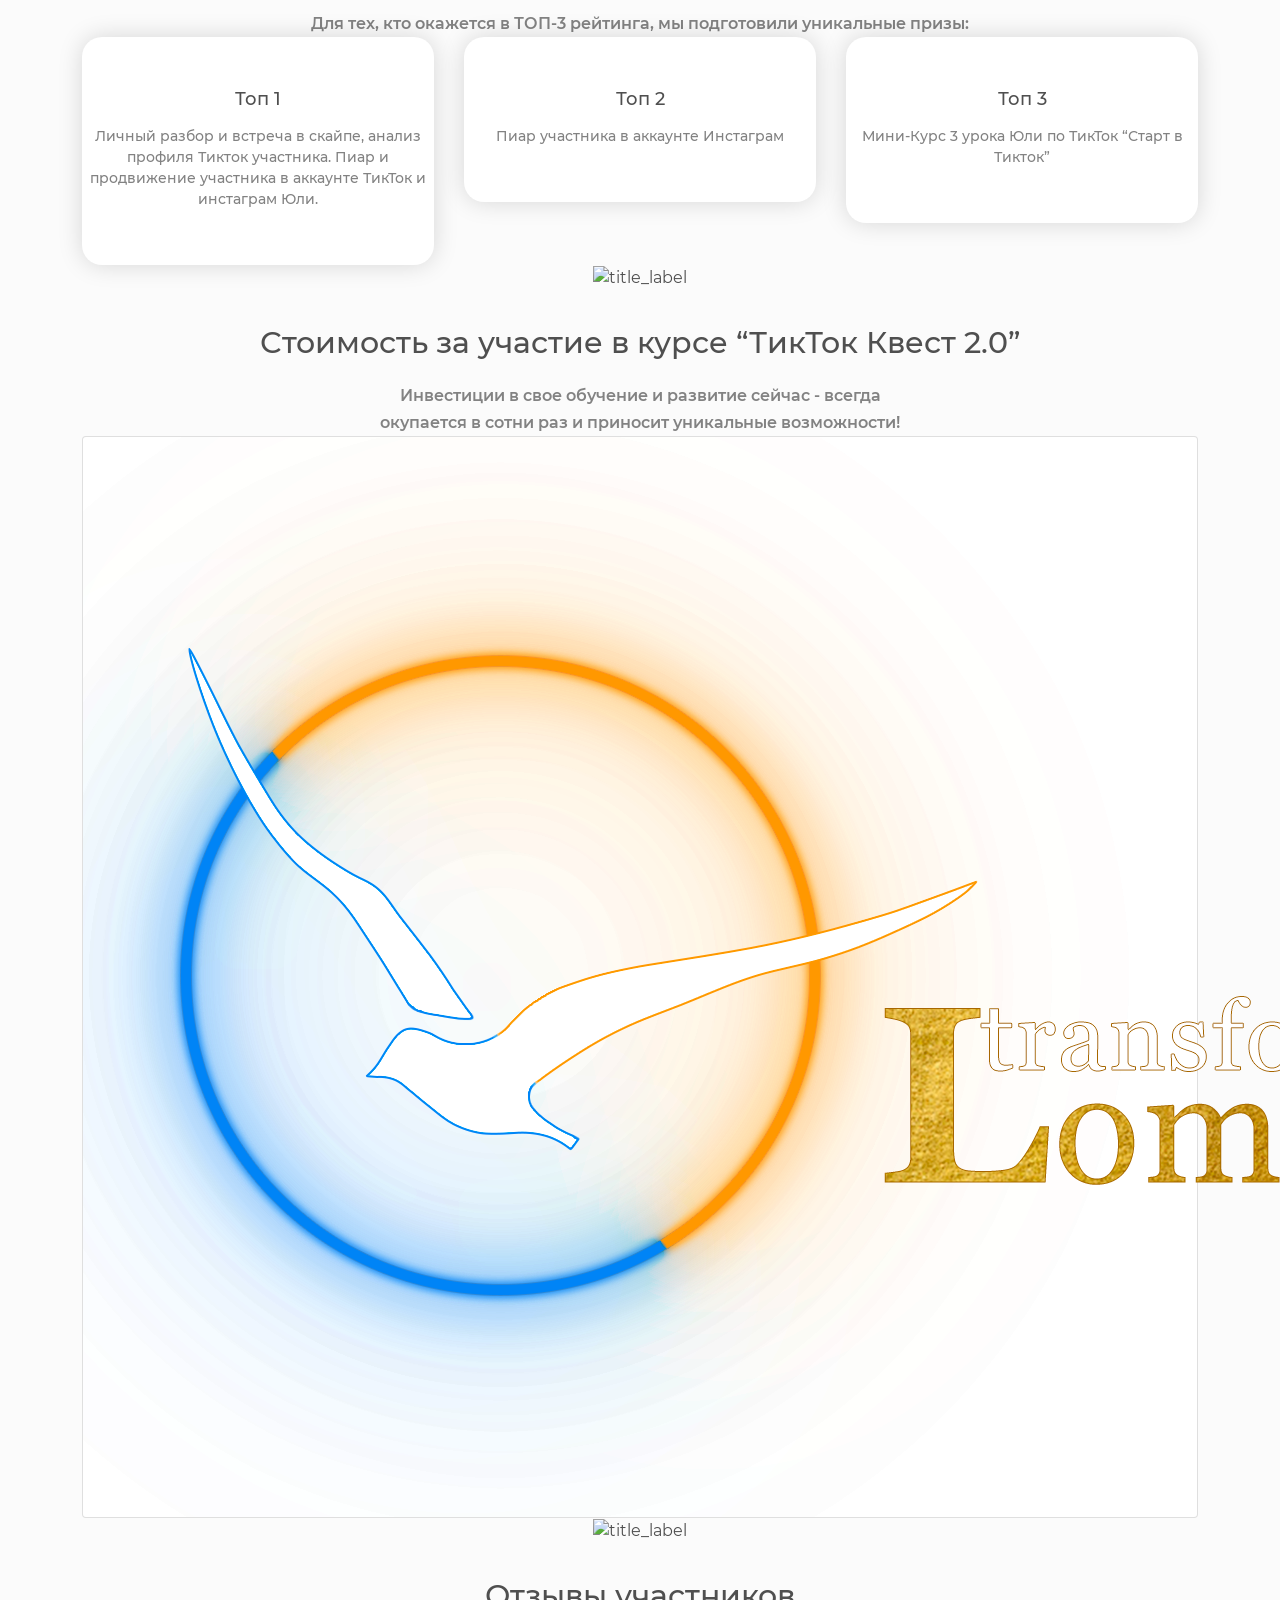
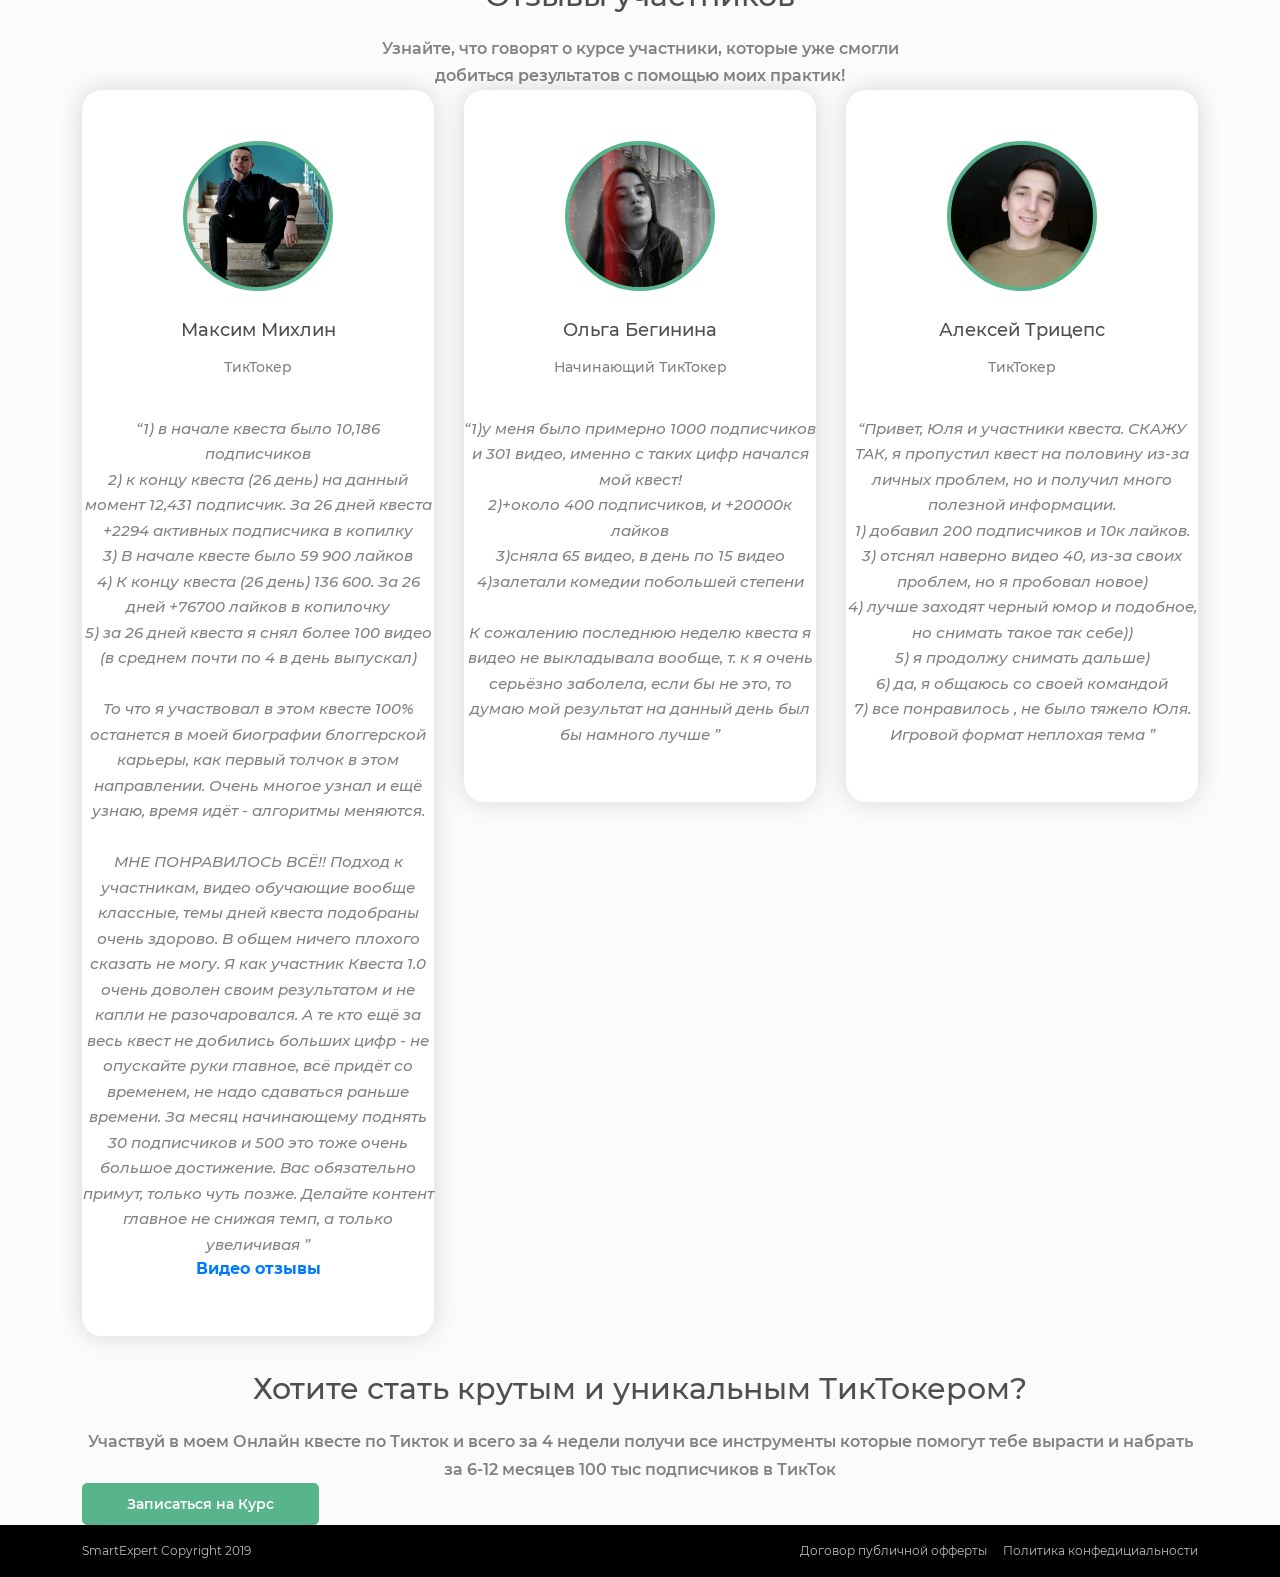
==== commit d7e40d15: "text fix 2" ====
--- a/index.html
+++ b/index.html
@@ -70,32 +70,35 @@
                         <p class="undertitle">ОНЛАЙН КВЕСТ "ВЗРЫВАЕМ ТИКТОК"! <br> От Королевы Комедии @etto_julietta</p>
                     </div>
                     <div class="card">
-                        <p> Этот Онлайн Квест для тех, кто: <br>
-                            -Хочет больше тусить вместе и общаться, потому, что хочу со всеми пообщаться, но времени не хватает, а в квесте смогу больше времени уделить каждому и проводить закрытые прямые эфиры для участников. <br>
-                            -Хочет раскрутить свои видео каналы в Tik Tok и др. <br>
-                            -Хочет найти свою изюминку и понять, что снимать лично тебе <br>
-                            -Хочет научиться снимать и выкладывать видео каждый день <br>
-                            -Хочет открыть в себе Блогера <br>
-                            -Хочет создавать оригинальные идеи <br>
-                            -Хочет за 6-12 месяцев набрать 100тыс+ Подписчиков <br>
-                            -Хочет научится показывать себя на видео и выступать <br>
-                            -Для тех кто хочет попасть в закрытое сообщество блогеров. <br>
-                            -Для тех кто заскучал и хочет веселиться слудеющие 30 дней ВМЕСТЕ СО МНОЙ! <br>
-                            -Для участников школы Блогеров.<br><br>
-                        </p>
-                        <p>
-                            <p>Идем к цели + 10.000 подписчиков за 30 дней<br><br></p>
-                            <p>✅Каждый день в течение 30 дней я показываю, что и как снимаю и выкладываю я!<br><br></p>
-                            <p>✅Каждый день Новые Квестовые Задания, которые помогут вести твой канал и создавать топовый контент!<br><br></p>
-                            <p>✅ Снимаем вместе то, что залетает в Реки!<br><br></p>
-                            <p>✅Получаешь бесплатно уроки из моего нового курса по ТикТок, стоимостью 990 рос. рублей.<br><br></p>
-                            <p>✅Даю обратную связь вам по вашим видео, отвечаю на все вопросы.<br><br></p>
-                            <p>✅ Самые активные получают бесплатный пиар, дуэты в моем аккаунте + личное общение и консультации по продвижению твоего канала.<br><br></p>
-                            <p>✅ Я выкладываю видео самых активных в свой ТикТок, Инста. Сейчас я работаю над созданием платформы где вы сами сможете размещать свои видео и Я и другие участники Квеста будут давать обратную связь, что и как улучшить,
-                                чтобы твои видео нравились большому количеству людей.<br><br></p>
-                            <p>✅Вместе идем к цели +10000 подписчиков в месяц<br><br></p>
-                            <p>✅Каждый день обсуждаем в группе в комментариях, у кого что не получается, помогу найти твою изюминку и раскрутиться лично тебе.<br><br></p>
-                        </p>
+                        <div class="textblock">
+                            <p> Этот Онлайн Квест для тех, кто: <br>
+                                -Хочет больше тусить вместе и общаться, потому, что хочу со всеми пообщаться, но времени не хватает, а в квесте смогу больше времени уделить каждому и проводить закрытые прямые эфиры для участников. <br>
+                                -Хочет раскрутить свои видео каналы в Tik Tok и др. <br>
+                                -Хочет найти свою изюминку и понять, что снимать лично тебе <br>
+                                -Хочет научиться снимать и выкладывать видео каждый день <br>
+                                -Хочет открыть в себе Блогера <br>
+                                -Хочет создавать оригинальные идеи <br>
+                                -Хочет за 6-12 месяцев набрать 100тыс+ Подписчиков <br>
+                                -Хочет научится показывать себя на видео и выступать <br>
+                                -Для тех кто хочет попасть в закрытое сообщество блогеров. <br>
+                                -Для тех кто заскучал и хочет веселиться слудеющие 30 дней ВМЕСТЕ СО МНОЙ! <br>
+                                -Для участников школы Блогеров.<br><br>
+                            </p>
+                            <p>
+                                <p>Идем к цели + 10.000 подписчиков за 30 дней<br><br></p>
+                                <p>✅Каждый день в течение 30 дней я показываю, что и как снимаю и выкладываю я!<br><br></p>
+                                <p>✅Каждый день Новые Квестовые Задания, которые помогут вести твой канал и создавать топовый контент!<br><br></p>
+                                <p>✅ Снимаем вместе то, что залетает в Реки!<br><br></p>
+                                <p>✅Получаешь бесплатно уроки из моего нового курса по ТикТок, стоимостью 990 рос. рублей.<br><br></p>
+                                <p>✅Даю обратную связь вам по вашим видео, отвечаю на все вопросы.<br><br></p>
+                                <p>✅ Самые активные получают бесплатный пиар, дуэты в моем аккаунте + личное общение и консультации по продвижению твоего канала.<br><br></p>
+                                <p>✅ Я выкладываю видео самых активных в свой ТикТок, Инста. Сейчас я работаю над созданием платформы где вы сами сможете размещать свои видео и Я и другие участники Квеста будут давать обратную связь, что и как
+                                    улучшить,
+                                    чтобы твои видео нравились большому количеству людей.<br><br></p>
+                                <p>✅Вместе идем к цели +10000 подписчиков в месяц<br><br></p>
+                                <p>✅Каждый день обсуждаем в группе в комментариях, у кого что не получается, помогу найти твою изюминку и раскрутиться лично тебе.<br><br></p>
+                            </p>
+                        </div>
                         <div class="card__footer">
                             <span class="price">799 российских рублей</span>
                             <a href="" class="btn btn-success">Принять участие</a>
